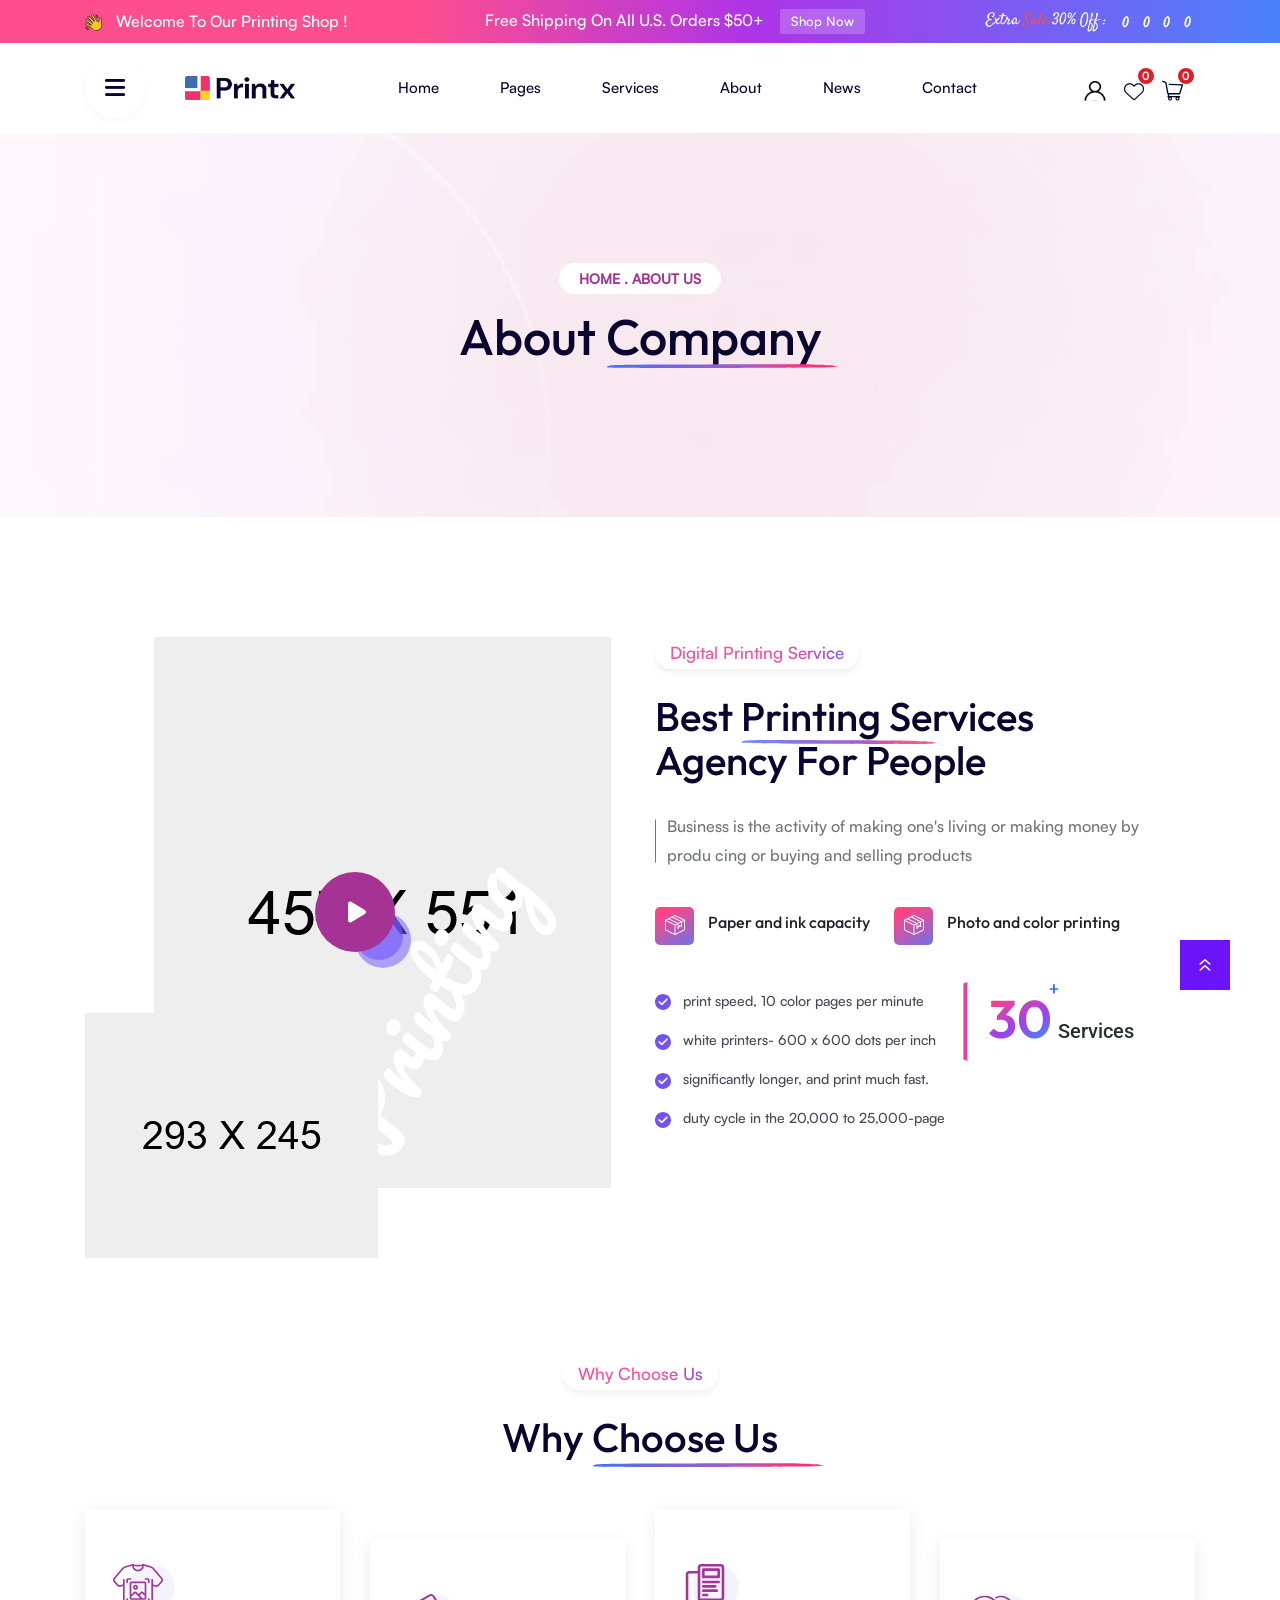
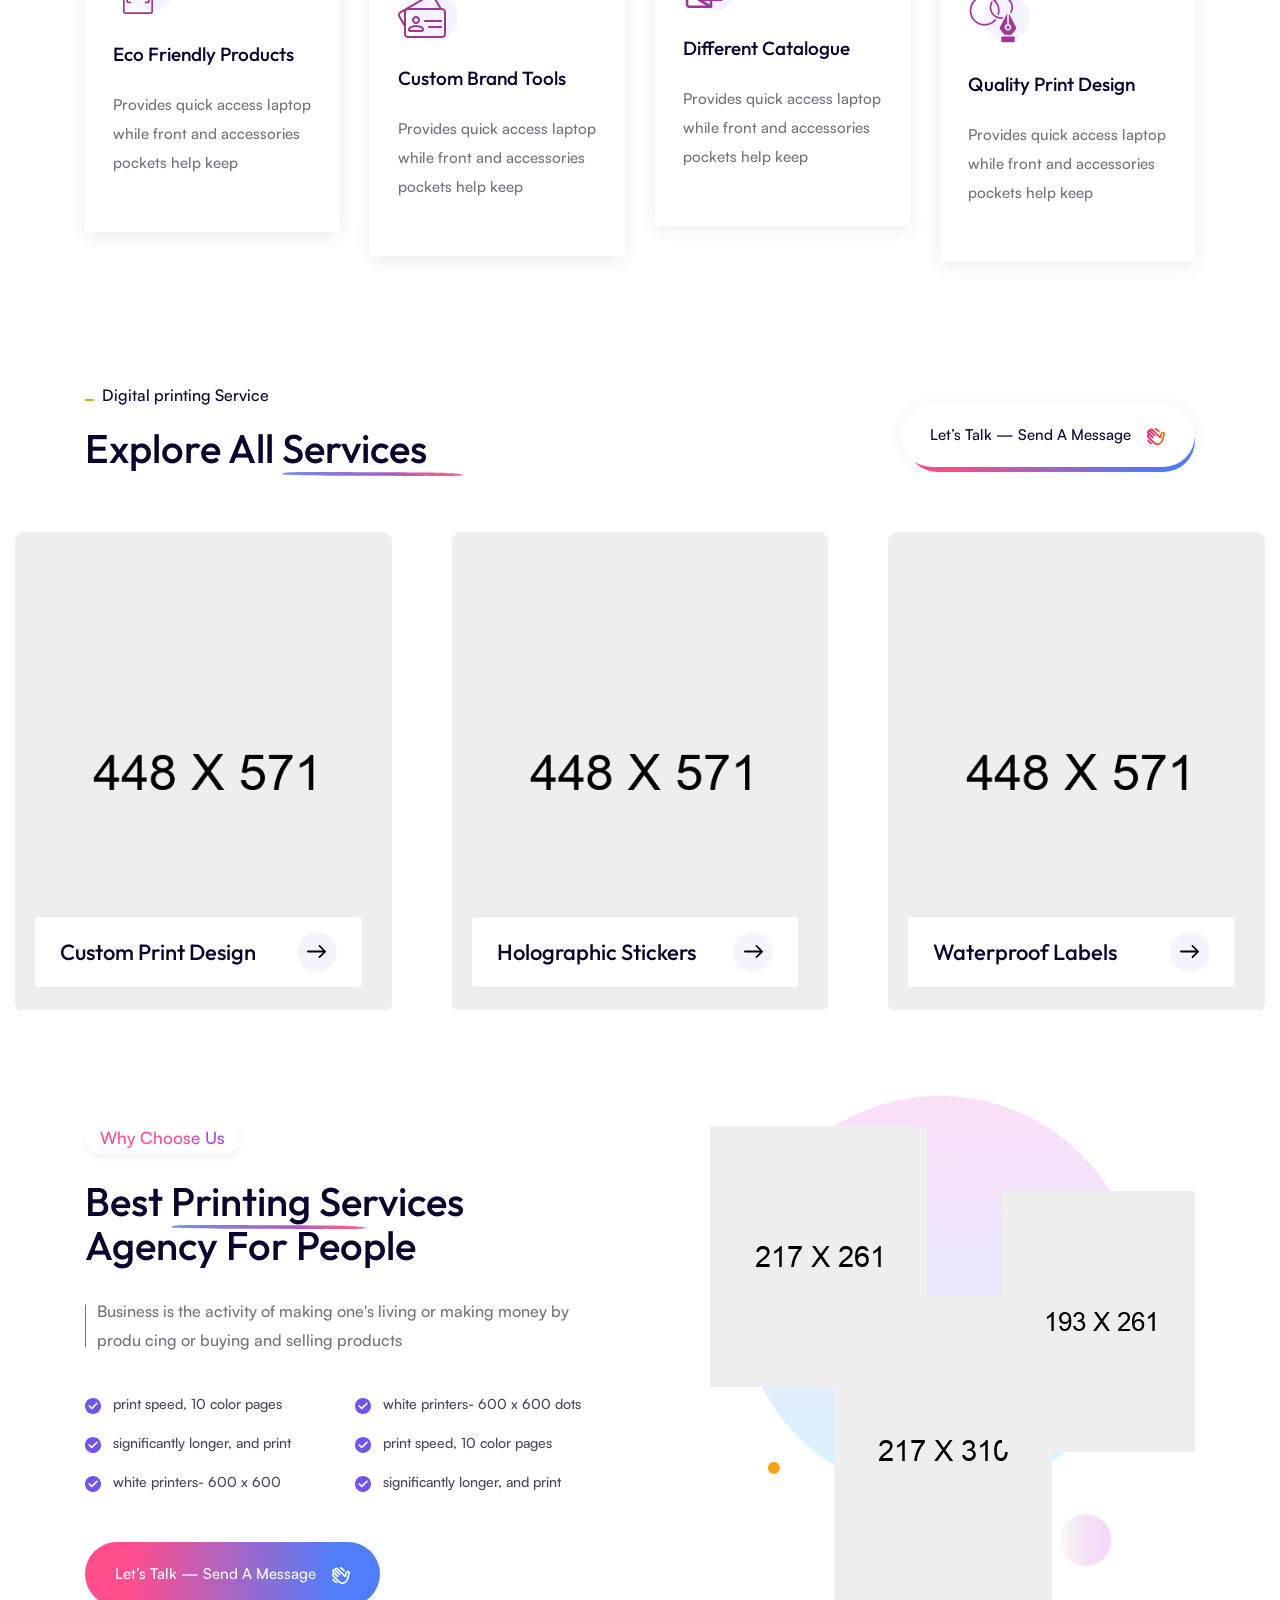
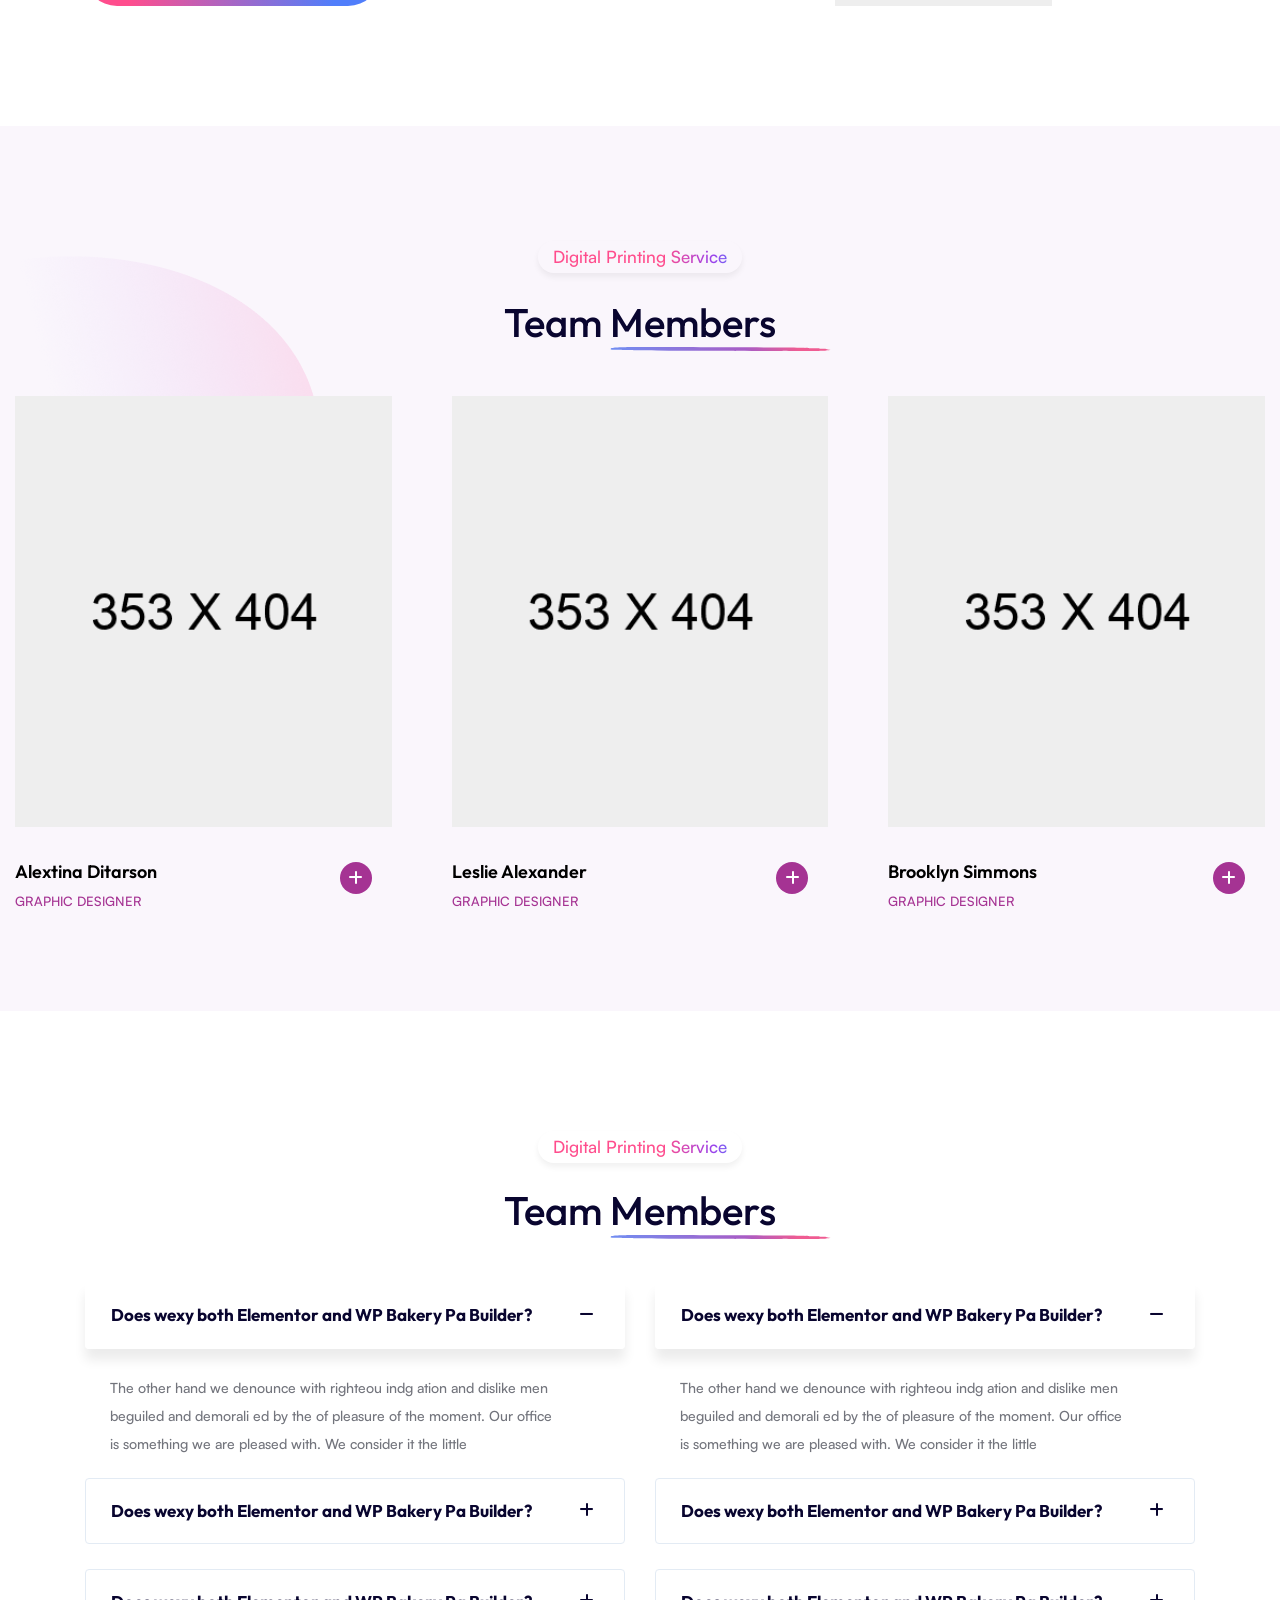
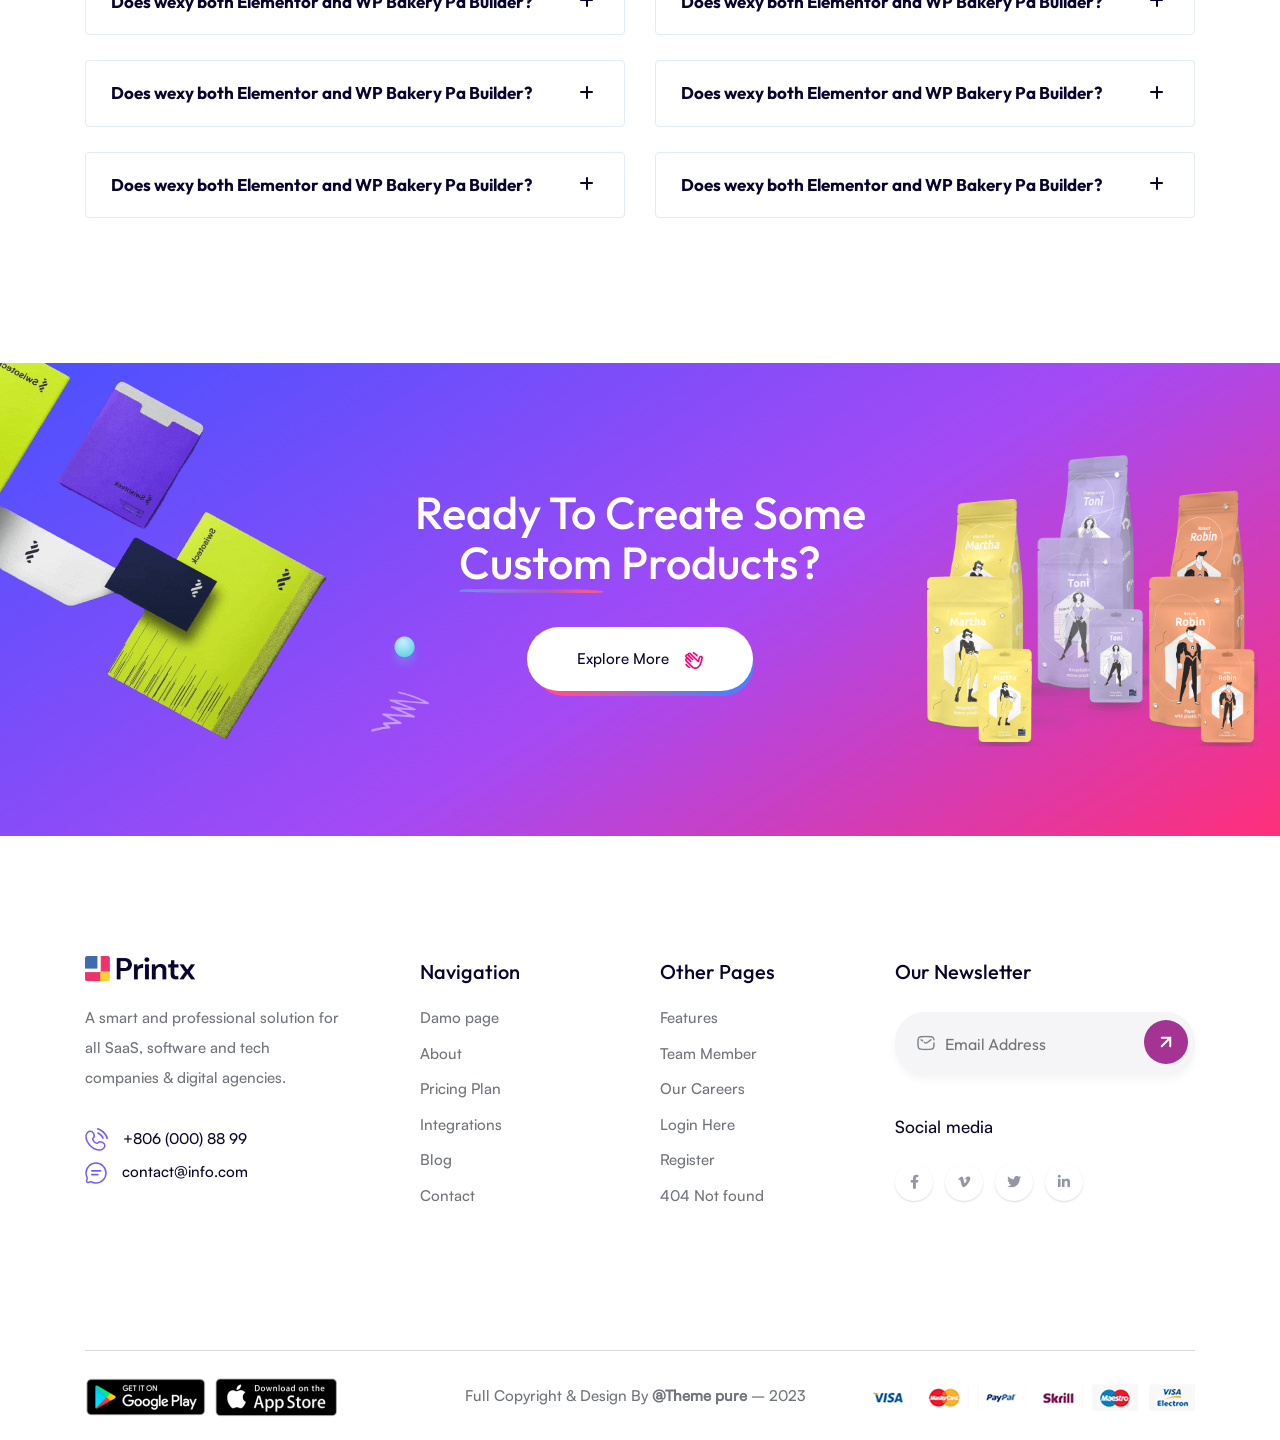
==== about-us.html @ f994b307 "Discount-Printing01" ====
<!doctype html>
<html class="no-js" lang="zxx">

<head>
    <meta charset="utf-8">
    <meta http-equiv="x-ua-compatible" content="ie=edge">
    <title>Printx - Printing Services HTML Template</title>
    <meta name="description" content="">
    <meta name="viewport" content="width=device-width, initial-scale=1">


    <!-- Place favicon.ico in the root directory -->
    <link rel="shortcut icon" type="image/x-icon" href="assets/img/logo/favicon.png">

    <!-- CSS here -->
    <link rel="stylesheet" href="assets/css/bootstrap.min.css">
    <link rel="stylesheet" href="assets/css/animate.css">
    <link rel="stylesheet" href="assets/css/custom-animation.css">
    <link rel="stylesheet" href="assets/css/slick.css">
    <link rel="stylesheet" href="assets/css/flaticon.css">
    <link rel="stylesheet" href="assets/css/nice-select.css">
    <link rel="stylesheet" href="assets/css/flaticon.css">
    <link rel="stylesheet" href="assets/css/satoshi.css">
    <link rel="stylesheet" href="assets/css/swiper-bundle.css">
    <link rel="stylesheet" href="assets/css/meanmenu.css">
    <link rel="stylesheet" href="assets/css/font-awesome-pro.css">
    <link rel="stylesheet" href="assets/css/magnific-popup.css">
    <link rel="stylesheet" href="assets/css/spacing.css">
    <link rel="stylesheet" href="assets/css/style.css">
</head>

<body>

    <!-- preloader -->
    <div id="preloader">
        <div class="preloader">
            <span></span>
            <span></span>
        </div>
    </div>
    <!-- preloader end  -->

    <!-- back-to-top-start  -->
    <button class="scroll-top scroll-to-target" data-target="html">
        <i class="far fa-angle-double-up"></i>
    </button>
    <!-- back-to-top-end  -->

    <!-- tp-offcanvus-area-start -->
    <div class="tpoffcanvas-area">
        <div class="tpoffcanvas">
            <div class="tpoffcanvas__close-btn">
                <button class="close-btn"><i class="fal fa-times"></i></button>
            </div>
            <div class="tpoffcanvas__logo">
                <a href="index.html">
                    <img src="assets/img/logo/white-logo.png" alt="">
                </a>
            </div>
            <div class="tpoffcanvas__title">
                <p>Lorem ipsum dolor sit amet consectetur adipisicing elit. Minima incidunt eaque a cumque, porro maxime
                    autem sed.</p>
            </div>
            <div class="tp-main-menu-mobile d-xl-none"></div>
            <div class="tpoffcanvas__contact-info">
                <div class="tpoffcanvas__contact-title">
                    <h5>Contact us</h5>
                </div>
                <ul>
                    <li>
                        <i class="fa-light fa-location-dot"></i>
                        <a href="https://www.google.com/maps/@23.8223586,90.3661283,15z" target="_blank">Melbone st,
                            Australia, Ny 12099</a>
                    </li>
                    <li>
                        <i class="fas fa-envelope"></i>
                        <a href="mailto:solaredge@gmail.com">themepure@gmail.com</a>
                    </li>
                    <li>
                        <i class="fal fa-phone-alt"></i>
                        <a href="tel:+48555223224">+48 555 223 224</a>
                    </li>
                </ul>
            </div>
            <div class="tpoffcanvas__input">
                <div class="tpoffcanvas__input-title">
                    <h4>Get UPdate</h4>
                </div>
                <form action="#">
                    <div class="p-relative">
                        <input type="text" placeholder="Enter mail">
                        <button>
                            <i class="fas fa-paper-plane"></i>
                        </button>
                    </div>
                </form>
            </div>
            <div class="tpoffcanvas__social">
                <div class="social-icon">
                    <a href="#"><i class="fab fa-twitter"></i></a>
                    <a href="#"><i class="fab fa-instagram"></i></a>
                    <a href="#"><i class="fab fa-facebook-f"></i></a>
                    <a href="#"><i class="fab fa-pinterest-p"></i></a>
                </div>
            </div>
        </div>
    </div>
    <div class="body-overlay"></div>
    <!-- tp-offcanvus-area-end -->

    <header>

        <!-- tp-header-top-area-start -->
        <div class="tp-header-top__area theme-bg tp-header-top__space">
            <div class="container container-large">
                <div class="row align-items-center">
                    <div class="col-xxl-4 col-xl-4 col-lg-6 col-md-6 col-sm-6">
                        <div class="tp-header-top__left-box text-center text-md-start">
                            <svg width="17" height="18" viewBox="0 0 17 18" fill="none"
                                xmlns="http://www.w3.org/2000/svg">
                                <path
                                    d="M1.5247 9.13256L5.7097 11.2701C5.83345 11.3319 6.10345 11.4838 6.25532 11.2363C6.39595 11.0057 6.1597 10.8201 6.0472 10.7357L1.17595 7.00631C0.821572 6.72506 0.742822 6.17944 1.01282 5.80819C1.28282 5.42006 1.84532 5.30756 2.22782 5.57194L7.17782 9.12131C7.26782 9.18881 7.51532 9.36881 7.69532 9.16068C7.87532 8.96381 7.67845 8.73881 7.5997 8.65443L3.00407 3.80569C2.6722 3.44006 2.6947 2.83256 3.13907 2.42194C3.49345 2.09569 4.11782 2.08444 4.45532 2.43319L8.9722 7.13568C9.0397 7.20318 9.24782 7.41693 9.46157 7.25943C9.68095 7.09068 9.52344 6.84318 9.48407 6.74756L6.6772 2.09006C6.48595 1.79194 6.48032 1.17881 6.99782 0.869437C7.5322 0.554437 8.04407 0.869437 8.24095 1.20131L11.3628 6.21881C11.8072 6.96131 12.5047 7.58568 13.1234 7.87818C13.6016 8.10318 13.9728 7.81631 14.0347 7.31568C14.1303 6.53944 14.2822 5.57756 14.5522 4.76756C14.8334 3.91819 15.8234 3.49631 16.6672 3.92381L16.3803 5.05444C16.0934 6.20193 16.0597 7.40568 16.2566 8.57568C16.4253 9.55443 16.5941 10.8144 16.5716 11.9338C16.5434 13.6213 15.4072 14.3582 14.3891 15.2751C9.99595 19.2632 6.80095 13.8407 5.24282 13.0701L0.714697 10.5557C0.332197 10.3363 0.247822 9.82443 0.472822 9.45318C0.692197 9.09318 1.1422 8.93568 1.5247 9.13256Z"
                                    fill="#FFC41C" />
                                <path
                                    d="M15.3509 3.9013C15.4859 3.92943 15.6153 3.9688 15.7447 4.03068L15.4578 5.1613C15.1709 6.3088 15.1372 7.51255 15.3341 8.68255C15.5028 9.6613 15.6716 10.9213 15.6491 12.0407C15.6209 13.7282 14.4847 14.4651 13.4666 15.3819C12.6341 16.1357 11.8466 16.5519 11.1041 16.7263C12.1053 16.7432 13.2022 16.3551 14.3834 15.2807C15.4016 14.3638 16.5322 13.6269 16.5659 11.9394C16.5884 10.8144 16.4197 9.55443 16.2509 8.5813C16.0484 7.4113 16.0878 6.20755 16.3747 5.06005L16.6616 3.92943C16.2284 3.71005 15.7503 3.7213 15.3509 3.9013Z"
                                    fill="#F2C34E" />
                                <path
                                    d="M15.3397 8.12567C15.5085 9.10442 15.6772 10.3644 15.6547 11.4838C15.6266 13.1713 14.4903 13.9082 13.4722 14.825C11.7172 16.4169 10.1535 16.5069 8.80908 15.995C10.3391 16.9232 12.2178 17.255 14.3891 15.2807C15.4072 14.3638 16.5378 13.6269 16.5716 11.9394C16.5941 10.8144 16.4253 9.55442 16.2566 8.5813C16.0597 7.4113 15.1372 6.95567 15.3397 8.12567Z"
                                    fill="#F2C34E" />
                                <path
                                    d="M3.53285 2.53444L8.5391 7.69256C8.6066 7.76006 8.81472 7.97381 9.02847 7.81631C9.24785 7.64756 9.09035 7.40006 9.05097 7.30444L8.8316 6.93881L4.45535 2.43881C4.14597 2.11819 3.60597 2.10131 3.24597 2.34319C3.35285 2.38819 3.44847 2.45006 3.53285 2.53444Z"
                                    fill="#F2C34E" />
                                <path
                                    d="M1.26033 5.70693L6.75033 9.63881C6.85158 9.71193 7.1272 9.90881 7.32408 9.67818C7.49845 9.49256 7.35783 9.27881 7.2622 9.16631L2.27845 5.59443C1.94658 5.36381 1.47408 5.39756 1.14783 5.64506C1.1872 5.66756 1.22658 5.68443 1.26033 5.70693Z"
                                    fill="#F2C34E" />
                                <path
                                    d="M7.31845 1.30256L10.4403 6.32006C10.8847 7.06256 11.5822 7.68694 12.201 7.97944C12.5328 8.13694 12.8141 8.03569 12.9772 7.79381C12.3978 7.47881 11.7791 6.90506 11.3628 6.21881L8.24095 1.20131C8.04408 0.869437 7.5322 0.554437 6.99783 0.869437C6.96408 0.886312 6.94158 0.908812 6.91345 0.931312C7.08783 1.02694 7.23408 1.16194 7.31845 1.30256Z"
                                    fill="#F2C34E" />
                                <path
                                    d="M5.3947 11.7932C5.53533 11.8663 5.85595 12.0407 6.03032 11.7538C6.09783 11.6413 6.08095 11.5457 6.04157 11.4613L1.57532 9.17758C1.22095 8.99758 0.8272 9.07633 0.551575 9.3182L5.3947 11.7932Z"
                                    fill="#F2C34E" />
                                <path
                                    d="M11.1828 17.0132C9.15784 17.0132 7.50972 15.4494 6.36222 14.3638C5.86722 13.8913 5.43409 13.4863 5.11909 13.3288L0.579721 10.8088C0.343471 10.6738 0.174721 10.4544 0.107221 10.1844C0.0284707 9.89193 0.0790957 9.57694 0.230971 9.31256C0.529096 8.80631 1.1366 8.62068 1.64847 8.87943L5.83347 11.0169C5.87847 11.0394 5.98534 11.0901 6.01909 11.0901C6.00222 11.0732 5.95722 11.0282 5.87284 10.9607L1.0016 7.23131C0.523471 6.84881 0.427846 6.14006 0.776596 5.64506C0.950971 5.39756 1.2266 5.21756 1.5416 5.16693C1.84535 5.11068 2.14347 5.17818 2.37972 5.34693L7.33534 8.89631C7.43659 8.97506 7.47597 8.98068 7.48722 8.98068C7.48159 8.97506 7.47034 8.93006 7.39722 8.85131L2.79597 4.00256C2.34597 3.49631 2.40785 2.71443 2.94222 2.21943C3.42035 1.78631 4.2191 1.79756 4.65222 2.24193L9.16909 6.94443C9.24784 7.02318 9.28159 7.03443 9.29847 7.04006C9.29284 7.01193 9.25347 6.93318 9.24222 6.90506L6.42972 2.24193C6.27784 2.01131 6.22722 1.67381 6.30034 1.37006C6.37347 1.06068 6.56472 0.807559 6.84597 0.638809C7.48159 0.261934 8.17347 0.560059 8.47722 1.06631L11.5935 6.08381C11.9872 6.74193 12.6341 7.34943 13.236 7.64193C13.3203 7.68131 13.4497 7.71506 13.551 7.65881C13.6522 7.60256 13.7253 7.47318 13.7478 7.29318C13.8378 6.59568 13.9841 5.56068 14.2766 4.69443C14.4341 4.21068 14.7997 3.82256 15.2778 3.62568C15.7616 3.42881 16.3128 3.45131 16.791 3.68756C16.9091 3.74943 16.971 3.87881 16.9372 4.00818L16.6503 5.13881C16.3747 6.24131 16.3353 7.38881 16.5322 8.54193C16.7628 9.86381 16.8697 11.0113 16.8528 11.9563C16.8247 13.5482 15.8853 14.3638 14.9741 15.1569C14.8447 15.2694 14.7097 15.3876 14.5803 15.5057C13.3653 16.5969 12.2235 17.0132 11.1828 17.0132ZM1.17035 9.32943C0.990346 9.32943 0.821596 9.42506 0.720346 9.59944V9.60506C0.641596 9.73444 0.619096 9.89756 0.652846 10.0438C0.675346 10.1282 0.731596 10.2463 0.855346 10.3194L5.37784 12.8338C5.76034 13.0194 6.21597 13.4526 6.74472 13.9588C8.53909 15.6576 10.9916 17.9863 14.1978 15.0782C14.3328 14.9544 14.4678 14.8419 14.6028 14.7238C15.4916 13.9476 16.2622 13.2838 16.2903 11.9394C16.3072 11.0338 16.2003 9.92006 15.981 8.63193C15.7672 7.40006 15.8122 6.17381 16.1047 4.99256L16.3297 4.09818C16.0541 4.01381 15.7616 4.02506 15.4916 4.13756C15.1653 4.27256 14.9178 4.53693 14.811 4.86318C14.5353 5.69006 14.3891 6.68006 14.3047 7.35506C14.2597 7.70943 14.0853 7.99631 13.8266 8.14256C13.5847 8.27756 13.2866 8.27756 12.9997 8.14256C12.291 7.80506 11.571 7.12443 11.121 6.37068L7.99909 1.35318C7.90909 1.20693 7.56597 0.858184 7.13847 1.11693C6.98659 1.20693 6.89097 1.33631 6.85159 1.49381C6.80659 1.67381 6.85159 1.84818 6.90784 1.93818L9.72034 6.60131C9.96784 7.09068 9.80472 7.34381 9.63034 7.47881C9.47847 7.59131 9.16909 7.72631 8.77534 7.33818L4.25285 2.63006C4.02785 2.40506 3.57785 2.40506 3.33035 2.63006C2.98722 2.95068 2.99847 3.38381 3.21222 3.62006L7.80222 8.45756C8.14534 8.81756 8.07784 9.15506 7.89784 9.35193C7.81909 9.44193 7.50972 9.72881 7.00347 9.34631L2.05347 5.80256C1.94097 5.72381 1.79472 5.69006 1.63722 5.71818C1.4741 5.74631 1.32785 5.83631 1.23785 5.96568C1.05785 6.21881 1.10847 6.59568 1.34472 6.78693L6.21034 10.5107C6.66034 10.8651 6.60972 11.1801 6.48597 11.3769C6.35659 11.5907 6.09222 11.7876 5.58034 11.5176L1.38972 9.37443C1.32222 9.34631 1.2491 9.32943 1.17035 9.32943Z"
                                    fill="#04212F" />
                                <path
                                    d="M3.93785 15.9726C2.29535 15.9726 0.77097 15.0388 0.0284694 13.5594C-0.0390306 13.4244 0.0172194 13.2557 0.157844 13.1826C0.298469 13.1151 0.46722 13.1713 0.53472 13.3063C1.19847 14.6226 2.5766 15.4494 4.05035 15.4044C4.20785 15.4101 4.33722 15.5226 4.33722 15.6801C4.34285 15.8376 4.2191 15.9669 4.0616 15.9669C4.02222 15.9726 3.98285 15.9726 3.93785 15.9726Z"
                                    fill="#04212F" />
                                <path
                                    d="M3.9097 14.5776C3.89845 14.5776 3.89282 14.5776 3.88157 14.5776C2.80157 14.4707 1.8397 13.8407 1.31657 12.8901C1.24345 12.7551 1.28845 12.5807 1.42907 12.5076C1.56407 12.4345 1.73845 12.4795 1.81157 12.6201C2.2447 13.4076 3.04345 13.9307 3.93782 14.0207C4.0897 14.0376 4.20782 14.1726 4.19095 14.3301C4.17407 14.4707 4.05032 14.5776 3.9097 14.5776Z"
                                    fill="#04212F" />
                                <path
                                    d="M13.3653 4.34007C13.2247 4.34007 13.1009 4.23319 13.0841 4.08694C12.9266 2.62445 11.9197 1.37007 10.5247 0.891946C10.3784 0.841321 10.2997 0.683821 10.3503 0.537571C10.4009 0.391321 10.5584 0.312571 10.7047 0.363196C12.3022 0.908821 13.4553 2.34882 13.6409 4.03069C13.6578 4.18257 13.5453 4.32319 13.3934 4.34007C13.3878 4.34007 13.3766 4.34007 13.3653 4.34007Z"
                                    fill="#04212F" />
                                <path
                                    d="M11.9985 4.62131C11.8635 4.62131 11.7397 4.52006 11.7228 4.37944C11.5878 3.49069 11.0253 2.72006 10.2153 2.32631C10.0747 2.25881 10.0185 2.09006 10.086 1.94944C10.1535 1.80881 10.3222 1.75256 10.4628 1.82006C11.436 2.29819 12.1166 3.22069 12.2797 4.29506C12.3022 4.44694 12.1953 4.59319 12.0435 4.61569C12.0266 4.61569 12.0153 4.62131 11.9985 4.62131Z"
                                    fill="#04212F" />
                            </svg>
                            <span>Welcome to our printing shop !</span>
                        </div>
                    </div>
                    <div class="col-xxl-4 col-xl-5 d-none d-xl-block">
                        <div class="tp-header-top__shop-box text-xl-start text-end">
                            <span>Free shipping on all U.S. orders $50+</span>
                            <a href="#">Shop Now</a>
                        </div>
                    </div>
                    <div class="col-xxl-4 col-xl-3 col-lg-6 col-md-6  col-sm-6 d-none d-sm-block">
                        <div class="tp-header-top__right-box d-flex align-items-center justify-content-end">
                            <span class="mr-10">Extra <i>sale</i> 30% off :</span>
                            <div class="tp-header-top__countdown" data-countdown data-date="Sep 30 2024 20:20:22">
                                <ul>
                                    <li><span data-days>0</span></li>
                                    <li><span data-hours>0</span></li>
                                    <li><span data-minutes>0</span></li>
                                    <li><span data-seconds>0</span></li>
                                </ul>
                            </div>
                        </div>
                    </div>
                </div>
            </div>
        </div>
        <!-- tp-header-top-area-end -->

        <!-- tp-header-area-start -->
        <div id="header-sticky" class="tp-header__area">
            <div class="container container-large">
                <div class="row align-items-center">
                    <div class="col-xl-3 col-lg-6 col-md-6 col-sm-6 col-6">
                        <div class="tp-header__left-box d-flex align-items-center">
                            <div class="tp-header__bar d-none d-xl-block">
                                <button class="tp-menu-bar">
                                    <i class="fa-solid fa-bars"></i>
                                </button>
                            </div>
                            <div class="tp-header__logo">
                                <a href="index.html">
                                    <img src="assets/img/logo/logo.png" alt="">
                                </a>
                            </div>
                        </div>
                    </div>
                    <div class="col-xl-7 d-none d-xl-block">
                        <div class="tp-header__main-menu">
                            <nav class="tp-main-menu-content">
                                <ul>
                                    <li class="has-dropdown">
                                        <a href="index.html">Home</a>
                                        <div class="tp-submenu submenu has-homemenu">
                                            <div class="row gx-6 row-cols-1 row-cols-md-2 row-cols-xl-5">
                                               <div class="col homemenu">
                                                  <div class="homemenu-thumb mb-15">
                                                     <img src="assets/img/menu/home-1.jpg" alt="">
                                                     <div class="homemenu-btn">
                                                        <a class="tp-menu-btn" href="index.html">View Demo</a>
                                                     </div>
                                                  </div>
                                                  <div class="homemenu-content text-center">
                                                     <h4 class="homemenu-title">
                                                        <a href="index.html">Home 01</a>
                                                     </h4>
                                                  </div>
                                               </div>
                                               <div class="col homemenu">
                                                  <div class="homemenu-thumb mb-15">
                                                     <img src="assets/img/menu/home-2.jpg" alt="">
                                                     <div class="homemenu-btn">
                                                        <a class="tp-menu-btn" href="index-2.html">View Demo</a>
                                                     </div>
                                                  </div>
                                                  <div class="homemenu-content text-center">
                                                     <h4 class="homemenu-title">
                                                        <a href="index-2.html">Home 02</a>
                                                     </h4>
                                                  </div>
                                               </div>
                                               <div class="col homemenu">
                                                  <div class="homemenu-thumb mb-15">
                                                     <img src="assets/img/menu/home-3.jpg" alt="">
                                                     <div class="homemenu-btn">
                                                        <a class="tp-menu-btn" href="index-3.html">View Demo</a>
                                                     </div>
                                                  </div>
                                                  <div class="homemenu-content text-center">
                                                     <h4 class="homemenu-title">
                                                        <a href="index-3.html">Home 03</a>
                                                     </h4>
                                                  </div>
                                               </div>
                                               <div class="col homemenu">
                                                  <div class="homemenu-thumb mb-15">
                                                     <img src="assets/img/menu/home-4.jpg" alt="">
                                                     <div class="homemenu-btn">
                                                        <a class="tp-menu-btn" href="index-4.html">View Demo</a>
                                                     </div>
                                                  </div>
                                                  <div class="homemenu-content text-center">
                                                     <h4 class="homemenu-title">
                                                        <a href="index-4.html">Home 04</a>
                                                     </h4>
                                                  </div>
                                               </div>
                                               <div class="col homemenu">
                                                  <div class="homemenu-thumb mb-15">
                                                     <img src="assets/img/menu/home-5.jpg" alt="">
                                                     <div class="homemenu-btn">
                                                        <a class="tp-menu-btn" href="index-5.html">View Demo</a>
                                                     </div>
                                                  </div>
                                                  <div class="homemenu-content text-center">
                                                     <h4 class="homemenu-title">
                                                        <a href="index-4.html">Home 05</a>
                                                     </h4>
                                                  </div>
                                               </div>
                                            </div>
                                        </div>
                                    </li>
                                    <li class="has-dropdown">
                                        <a href="#">pages</a>
                                        <ul class="submenu tp-submenu">
                                            <li><a href="team.html">Team</a></li>
                                            <li><a href="project.html">project</a></li>
                                            <li><a href="project-details.html">project details</a></li>
                                            <li><a href="shop.html">shop</a></li>
                                            <li><a href="shop-details.html">shop details</a></li>
                                            <li><a href="cart.html">cart</a></li>
                                            <li><a href="checkout.html">checkout</a></li>
                                            <li><a href="faq.html">faq</a></li>
                                            <li><a href="login.html">login</a></li>
                                            <li><a href="register.html">register</a></li>
                                            <li><a href="404.html">404</a></li>
                                        </ul>
                                    </li>
                                    <li class="has-dropdown">
                                        <a href="service.html">services</a>
                                        <ul class="submenu tp-submenu">
                                            <li><a href="service.html">service</a></li>
                                            <li><a href="service-details.html">service details</a></li>
                                        </ul>
                                    </li>
                                    <li>
                                        <a href="about-us.html">about</a>
                                    </li>
                                    <li class="has-dropdown">
                                        <a href="blog.html">news</a>
                                        <ul class="submenu tp-submenu">
                                            <li><a href="blog.html">blog</a></li>
                                            <li><a href="blog-details.html">blog details</a></li>
                                        </ul>
                                    </li>
                                    <li>
                                        <a href="contact.html">contact</a>
                                    </li>
                                </ul>
                            </nav>
                        </div>
                    </div>
                    <div class="col-xl-2 col-lg-6 col-md-6 col-sm-6 col-6">
                        <div class="tp-header__right-box d-flex align-items-center justify-content-end">
                            <ul class="d-none d-sm-block">
                                <li>
                                    <div class="tp-header__icon-box">
                                        <a href="login.html">
                                            <span>
                                                <svg width="22" height="20" viewBox="0 0 22 20" fill="none"
                                                    xmlns="http://www.w3.org/2000/svg"
                                                    xmlns:xlink="http://www.w3.org/1999/xlink">
                                                    <rect width="22" height="19.8" fill="url(#pattern0)" />
                                                    <defs>
                                                        <pattern id="pattern0"
                                                            patternContentUnits="objectBoundingBox" width="1"
                                                            height="1">
                                                            <use xlink:href="#image0_37_399"
                                                                transform="matrix(0.00186012 0 0 0.00195312 0.0238095 0)" />
                                                        </pattern>
                                                        <image id="image0_37_399" width="512" height="512"
                                                            xlink:href="[data-uri]" />
                                                    </defs>
                                                </svg>
                                            </span>
                                        </a>
                                        <a href="#">
                                            <span class="heart p-relative">
                                                <i class="fa-light fa-heart"></i>
                                                <b class="tp-header__icon-text">0</b>
                                            </span>
                                        </a>
                                        <a href="cart.html">
                                            <span class="cart p-relative">
                                                <svg width="22" height="21" viewBox="0 0 22 21" fill="none"
                                                    xmlns="http://www.w3.org/2000/svg">
                                                    <path
                                                        d="M21.0291 4.48689C20.908 4.3131 20.7132 4.20567 20.5016 4.19661L7.38131 3.63019C7.00487 3.61369 6.69029 3.90477 6.6742 4.28005C6.6582 4.65519 6.94835 4.97216 7.323 4.98827L19.555 5.5164L17.1499 13.0321H6.44709L4.51346 2.48719C4.47096 2.25608 4.31253 2.06327 4.09404 1.97742L0.927085 0.731306C0.578047 0.59444 0.184184 0.76615 0.0471052 1.11531C-0.0897364 1.46465 0.0816588 1.85937 0.430508 1.99666L3.24643 3.10463L5.21419 13.8346C5.2735 14.1572 5.55419 14.3915 5.88178 14.3915H6.2082L5.46283 16.4651C5.40045 16.6388 5.42615 16.8317 5.53232 16.9826C5.63835 17.1335 5.81078 17.2233 5.99486 17.2233H6.51766C6.19371 17.5844 5.99486 18.0599 5.99486 18.5827C5.99486 19.7072 6.90836 20.6218 8.03078 20.6218C9.1532 20.6218 10.0667 19.7072 10.0667 18.5827C10.0667 18.0599 9.86784 17.5844 9.54394 17.2233H13.9827C13.6587 17.5844 13.4599 18.0599 13.4599 18.5827C13.4599 19.7072 14.3731 20.6218 15.4958 20.6218C16.6185 20.6218 17.5317 19.7072 17.5317 18.5827C17.5317 18.0599 17.3329 17.5844 17.009 17.2233H17.6448C17.9572 17.2233 18.2104 16.9697 18.2104 16.657C18.2104 16.3441 17.9572 16.0905 17.6448 16.0905H6.79954L7.41023 14.3913H17.6448C17.9399 14.3913 18.201 14.2003 18.2909 13.9191L21.1186 5.08295C21.1835 4.88128 21.1502 4.66078 21.0291 4.48689ZM8.03083 19.4892C7.53179 19.4892 7.12595 19.0828 7.12595 18.583C7.12595 18.0832 7.53179 17.6767 8.03083 17.6767C8.52986 17.6767 8.93566 18.0832 8.93566 18.583C8.93566 19.0828 8.52986 19.4892 8.03083 19.4892ZM15.4958 19.4892C14.9967 19.4892 14.5909 19.0828 14.5909 18.583C14.5909 18.0832 14.9967 17.6767 15.4958 17.6767C15.9948 17.6767 16.4006 18.0832 16.4006 18.583C16.4006 19.0828 15.9948 19.4892 15.4958 19.4892Z"
                                                        fill="#020626" />
                                                </svg>
                                                <b class="tp-header__icon-text">0</b>
                                            </span>
                                        </a>
                                    </div>
                                </li>
                                <li>
                                    <div class="tp-header__chat-box d-none d-xxl-block">
                                        <a href="contact.html">
                                            Let,s Talk
                                            <span>
                                                <svg width="23" height="23" viewBox="0 0 23 23" fill="none"
                                                    xmlns="http://www.w3.org/2000/svg">
                                                    <g clip-path="url(#clip0_37_410)">
                                                        <path
                                                            d="M21.5648 16.6095C23.7874 13.4911 23.4476 9.21882 20.4119 6.43587C19.0249 5.16435 17.2566 4.37279 15.3465 4.15172C15.3346 4.13708 15.3224 4.12257 15.3091 4.10869C13.6474 2.38257 11.26 1.39258 8.75923 1.39258C4.00025 1.39258 0 4.9384 0 9.47852C0 11.0703 0.494455 12.5963 1.43373 13.9141L0.121604 18.0338C0.039127 18.2927 0.120256 18.5757 0.327301 18.7517C0.534705 18.928 0.827281 18.9618 1.06901 18.8389L5.05928 16.8099C5.87875 17.1628 6.74772 17.3943 7.64759 17.4996C9.38346 19.3251 11.7837 20.2598 14.2393 20.2598C15.5158 20.2598 16.7877 19.9996 17.9391 19.5052L21.9296 21.5342C22.0262 21.5834 22.1308 21.6074 22.2348 21.6074C22.6895 21.6074 23.0155 21.1643 22.877 20.7291L21.5648 16.6095ZM5.33124 15.4541C5.14252 15.3644 4.92299 15.3674 4.73679 15.4621L1.89472 16.9072L2.8228 13.9933C2.89036 13.7812 2.84881 13.5494 2.71171 13.374C1.81929 12.2316 1.34757 10.8846 1.34757 9.47852C1.34757 5.76303 4.67241 2.74023 8.75923 2.74023C10.405 2.74023 11.9893 3.23882 13.2745 4.13668C8.94637 4.57188 5.48011 7.95243 5.48011 12.1738C5.48011 13.4868 5.81666 14.7508 6.45119 15.8833C6.06701 15.7689 5.69286 15.6258 5.33124 15.4541ZM18.2618 18.1574C18.0783 18.0641 17.8586 18.0585 17.6673 18.1494C16.6168 18.6484 15.4315 18.9121 14.2393 18.9121C10.1525 18.9121 6.82768 15.8893 6.82768 12.1738C6.82768 8.45834 10.1525 5.43555 14.2393 5.43555C18.3262 5.43555 21.651 8.45834 21.651 12.1738C21.651 13.5799 21.1793 14.9269 20.2868 16.0692C20.1498 16.2446 20.1082 16.4764 20.1757 16.6886L21.1038 19.6025L18.2618 18.1574Z"
                                                            fill="white" />
                                                        <path
                                                            d="M11.4993 12.8477C11.8714 12.8477 12.1731 12.546 12.1731 12.1738C12.1731 11.8017 11.8714 11.5 11.4993 11.5C11.1271 11.5 10.8254 11.8017 10.8254 12.1738C10.8254 12.546 11.1271 12.8477 11.4993 12.8477Z"
                                                            fill="white" />
                                                        <path
                                                            d="M14.1943 12.8477C14.5665 12.8477 14.8682 12.546 14.8682 12.1738C14.8682 11.8017 14.5665 11.5 14.1943 11.5C13.8222 11.5 13.5205 11.8017 13.5205 12.1738C13.5205 12.546 13.8222 12.8477 14.1943 12.8477Z"
                                                            fill="white" />
                                                        <path
                                                            d="M16.8896 12.8477C17.2618 12.8477 17.5635 12.546 17.5635 12.1738C17.5635 11.8017 17.2618 11.5 16.8896 11.5C16.5175 11.5 16.2158 11.8017 16.2158 12.1738C16.2158 12.546 16.5175 12.8477 16.8896 12.8477Z"
                                                            fill="white" />
                                                    </g>
                                                    <defs>
                                                        <clipPath id="clip0_37_410">
                                                            <rect width="23" height="23" fill="white" />
                                                        </clipPath>
                                                    </defs>
                                                </svg>
                                            </span>
                                        </a>
                                    </div>
                                </li>
                            </ul>
                            <div class="tp-header-2__bar d-xl-none">
                                <button class="tp-menu-bar">
                                    <i class="fa-solid fa-bars"></i>
                                </button>
                            </div>
                        </div>
                    </div>
                </div>
            </div>
        </div>
        <!-- tp-header-area-end -->

    </header>


    <main>

    <!-- breadcrumb-area-start -->
    <div class="tp-breadcrumb__area fix tp-breadcrumb-height" data-background="assets/img/breadcrumb/breadcrumb.png">
        <div class="container">
            <div class="row">
                <div class="col-12">
                    <div class="tp-breadcrumb__content text-center z-index-5">
                        <div class="tp-breadcrumb__list">
                        <span><a href="index.html">Home </a></span> 
                        <span class="dvdr">.</span>
                        <span>About us</span>
                        </div>
                        <h3 class="tp-breadcrumb__title">About <span class="p-relative z-index-5">
                            Company
                            <span class="tp-title-shape">
                                <svg width="233" height="5" viewBox="0 0 233 5" fill="none" xmlns="http://www.w3.org/2000/svg">
                                    <path d="M229.237 2.64045C229.948 2.63606 231.134 2.60076 231.845 2.6523C230.66 2.65963 229.474 2.69493 228.526 2.70079C228.052 2.75967 229.238 2.78031 229.712 2.80535C230.661 2.79949 231.609 2.79363 232.321 2.84517C231.61 2.87754 230.661 2.8834 229.713 2.88927C228.764 2.89513 227.579 2.87449 226.868 2.93483C227.579 2.9584 227.579 2.9584 227.579 3.01434C225.92 3.05258 225.921 3.2204 223.312 3.18058C222.364 3.18645 221.415 3.19231 220.467 3.19817C219.282 3.31739 217.86 3.43807 214.777 3.40118C213.829 3.43501 212.88 3.44088 211.932 3.41877C209.324 3.49083 206.715 3.47899 204.107 3.52308C203.87 3.55252 203.633 3.55398 203.396 3.52748C202.448 3.53334 201.499 3.5392 200.551 3.54507L200.314 3.54653L200.076 3.548C199.128 3.55386 198.417 3.58623 197.468 3.56412C194.149 3.58464 190.592 3.60663 187.272 3.65512C185.138 3.66831 183.478 3.6506 182.292 3.57401L182.055 3.57548L181.818 3.57694C181.107 3.63728 181.345 3.71973 178.974 3.73439C176.602 3.72108 174.231 3.73573 171.623 3.75186C169.963 3.73415 168.303 3.80035 166.644 3.78264C160.715 3.79131 154.788 3.82795 148.86 3.83662C143.643 3.86887 138.426 3.87314 133.21 3.87742C131.313 3.94509 129.416 3.90087 127.756 3.91113C118.271 3.94179 108.55 4.00188 99.0646 3.9766C94.7964 3.97501 90.5285 4.02936 86.2601 3.9998C82.4663 4.02326 78.9094 4.01727 75.1154 4.01275C66.3418 4.01104 57.5683 4.00933 49.0315 3.95021C45.4748 3.97219 42.155 3.96474 39.072 3.89988C34.0926 3.93066 29.3498 3.87606 24.8441 3.82C24.1328 3.82439 23.6584 3.79935 23.1842 3.80229C21.2874 3.84198 19.8644 3.79483 18.2042 3.74915C17.0187 3.75648 16.07 3.73437 15.3585 3.7108C14.647 3.68722 13.9357 3.69162 13.2241 3.66805C12.5125 3.6165 11.3269 3.62383 10.1413 3.63116C8.24405 3.58694 5.87274 3.57363 5.39765 3.4367C1.84077 3.43071 0.891628 3.32469 1.12788 3.18337C-0.295844 3.02433 -0.0597648 2.85504 1.12477 2.67988C1.12425 2.59597 1.12373 2.51205 1.12321 2.42814L1.12304 2.40017C0.647594 2.2073 3.2548 2.02334 2.54243 1.85991C2.30444 1.72152 3.72644 1.60084 4.6742 1.48309C4.67403 1.45512 4.67368 1.39918 5.62198 1.36534C5.85891 1.33591 6.5701 1.30354 7.51838 1.2697C8.70326 1.15049 10.1254 1.05778 12.4964 1.01515C12.9702 0.956276 13.9189 0.978385 14.6302 0.973987C15.3414 0.941619 16.0526 0.90925 16.7637 0.876881C17.4749 0.844513 18.1862 0.840116 18.8976 0.835718C21.7426 0.762187 24.5878 0.716626 27.6703 0.697572C28.8559 0.690243 29.8043 0.68438 30.9899 0.677052C31.4641 0.67412 32.1754 0.669723 32.6495 0.63882C39.0516 0.599246 45.6908 0.558205 52.0931 0.546602C55.4127 0.526082 58.7321 0.47759 62.0522 0.540985C64.8975 0.523396 68.2168 0.446933 71.2998 0.511793C72.0111 0.507395 72.7225 0.502998 73.1967 0.500067C75.3306 0.458904 77.2275 0.447178 79.3617 0.461958C84.5782 0.429712 89.7949 0.425438 94.7744 0.422629C96.4342 0.412369 98.331 0.372671 99.754 0.41982C100.703 0.441929 101.651 0.436066 102.599 0.402231C105.682 0.383177 108.764 0.364122 111.847 0.373039C112.321 0.370108 112.795 0.367177 113.27 0.364245C114.455 0.384888 115.878 0.348122 117.064 0.368765C118.723 0.358505 120.62 0.346779 122.28 0.336519C123.703 0.327725 125.363 0.317465 126.548 0.338107C127.497 0.332244 128.445 0.326382 129.394 0.320519C131.291 0.308793 133.425 0.26763 135.322 0.311847C138.879 0.289861 142.435 0.295847 145.755 0.275326C151.446 0.240149 157.137 0.260915 162.828 0.253709C164.725 0.241983 166.384 0.231723 168.282 0.247968C166.622 0.258229 164.725 0.269954 163.065 0.280214C164.725 0.241983 166.622 0.230257 168.282 0.247968C171.364 0.228914 174.209 0.211325 177.055 0.24968C178.241 0.242351 179.426 0.235022 180.612 0.255665C180.849 0.254199 181.086 0.252734 181.323 0.251268C183.932 0.235145 186.54 0.246993 189.149 0.286814C191.52 0.272156 193.654 0.314908 195.788 0.329688C196.974 0.322359 198.159 0.31503 199.345 0.363645C201.48 0.378425 203.377 0.39467 204.089 0.474188C205.511 0.40945 206.46 0.45953 207.645 0.480173C208.831 0.528788 208.358 0.615634 209.781 0.662782C209.069 0.667179 208.358 0.671577 207.647 0.675974C207.884 0.70248 208.121 0.728985 208.358 0.72752C210.018 0.773202 211.678 0.790914 213.338 0.808625C213.576 0.80716 213.813 0.805694 214.05 0.804228C215.71 0.793968 217.606 0.754271 219.029 0.801419L219.266 0.799954C219.266 0.799954 219.267 0.827925 219.029 0.829391C218.081 0.835254 217.133 0.841117 216.421 0.845514L216.184 0.84698C217.369 0.811679 218.318 0.805817 219.029 0.829391C219.504 0.938345 218.082 0.975111 217.608 1.03399C217.845 1.06049 216.66 1.09579 217.609 1.1179C218.32 1.1135 219.505 1.0782 219.268 1.13561C219.032 1.19302 217.609 1.17384 216.898 1.17824C216.66 1.17971 216.423 1.20914 216.186 1.21061C218.084 1.2828 219.981 1.29904 221.878 1.34326C224.723 1.32567 225.91 1.43023 227.57 1.50388C228.044 1.52892 228.756 1.49655 228.993 1.52306C227.57 1.53186 228.282 1.61137 227.334 1.64521C224.015 1.72167 224.015 1.80558 227.098 1.89842C228.047 1.92052 229.944 1.93677 230.419 2.01775C230.419 2.04572 230.419 2.0737 230.419 2.0737C230.893 2.07076 231.368 2.06783 231.368 2.0958C231.131 2.15321 230.419 2.12964 229.708 2.13404C229.234 2.13697 228.523 2.14137 228.286 2.1708C228.76 2.25179 228.523 2.28122 227.101 2.29002C227.575 2.34303 228.998 2.30626 228.761 2.39164C229.473 2.38725 229.947 2.41229 230.658 2.40789C229.947 2.46823 228.524 2.42108 228.287 2.47849C228.999 2.53003 228.999 2.55801 227.814 2.53736C226.865 2.54323 225.679 2.52258 226.865 2.59917C227.577 2.59477 228.525 2.58891 229.237 2.64045ZM6.81321 2.28107C6.57609 2.28254 6.57612 2.28254 6.57629 2.31051C6.57612 2.28254 6.81321 2.28107 6.81321 2.28107ZM66.5686 2.33128C66.8059 2.35779 66.8057 2.32982 67.0428 2.32835C66.8057 2.32982 66.5686 2.33128 66.5686 2.33128ZM96.2104 2.56764C95.9733 2.56911 95.9733 2.56911 96.2104 2.56764V2.56764ZM76.2909 2.38307C76.2908 2.3551 76.2908 2.3551 76.2909 2.38307V2.38307ZM65.1499 2.98342C64.9128 2.98489 64.9128 2.98489 64.6755 2.95838C64.6755 2.95838 64.4384 2.95985 64.4385 2.98782C64.6757 2.98635 64.9128 2.98489 65.1499 2.98342ZM38.828 2.78249C39.0649 2.75305 38.8278 2.75452 38.828 2.78249V2.78249ZM77.2442 3.16041C77.4814 3.15895 77.4814 3.15895 77.2442 3.16041V3.16041ZM72.5015 3.10581C72.2643 3.10728 72.2645 3.13525 71.7903 3.13818C72.0272 3.10874 72.2643 3.10728 72.5015 3.10581ZM27.4465 2.85284C27.4467 2.88081 27.4467 2.88081 27.4465 2.85284V2.85284ZM174.691 1.3832C174.691 1.3832 174.691 1.35523 174.454 1.38466C174.454 1.38466 174.454 1.38466 174.217 1.38613C174.454 1.38466 174.454 1.38466 174.691 1.3832ZM193.903 2.27145C193.903 2.24348 194.14 2.24201 194.14 2.21404C193.666 2.24494 193.666 2.24494 193.903 2.27145ZM138.421 3.00603C138.421 3.00603 138.184 3.00749 138.184 3.03547C138.421 3.034 138.895 3.03107 139.133 3.0296C138.895 3.0031 138.658 3.00456 138.421 3.00603ZM153.35 1.34728C153.349 1.31931 153.349 1.31931 153.35 1.34728C153.349 1.31931 153.112 1.32078 153.35 1.34728ZM189.393 1.51609C189.63 1.51463 189.63 1.51463 189.393 1.51609C189.63 1.48666 189.867 1.48519 189.867 1.45722C189.63 1.45868 189.393 1.46015 189.156 1.46162C189.393 1.48812 189.393 1.48812 189.393 1.51609ZM186.782 1.0567C186.545 1.08614 186.545 1.08614 186.782 1.0567V1.0567ZM118.269 3.52222C118.269 3.55019 118.269 3.55019 118.032 3.57962C118.269 3.57816 118.506 3.57669 118.743 3.57523C118.506 3.54872 118.506 3.54872 118.269 3.52222ZM166.624 0.677801C166.861 0.676335 166.861 0.676335 167.099 0.674869C167.099 0.674869 166.861 0.676335 166.624 0.677801ZM97.1478 0.771601C96.9107 0.773067 96.9107 0.773067 97.1478 0.771601V0.771601ZM224.734 3.03193C225.682 2.97013 226.394 2.9937 227.342 3.01581C226.631 3.02021 225.682 3.02607 224.734 3.03193ZM127.023 0.391119C127.26 0.389653 127.497 0.388187 127.735 0.414693C127.26 0.389653 127.023 0.391119 127.023 0.391119Z" fill="url(#paint0_linear_720_932)"/>
                                    <defs>
                                    <linearGradient id="paint0_linear_720_932" x1="196.345" y1="-0.373061" x2="24.7083" y2="95.8315" gradientUnits="userSpaceOnUse">
                                    <stop offset="0" stop-color="#FF307C"/>
                                    <stop offset="0.247843" stop-color="#A85CC5"/>
                                    <stop offset="1" stop-color="#3075FF"/>
                                    </linearGradient>
                                    </defs>
                                </svg>                                        
                            </span>
                        </span>
                        </h3>
                    </div>
                </div>
            </div>
        </div>
    </div>
    <!-- breadcrumb-area-end -->

    <!-- service-area-start -->
    <div class="tp-service-2__area pt-120 pb-120">
        <div class="container">
            <div class="row">
                <div class="col-xl-6 col-lg-6">
                    <div class="tp-service-2__thumb-box-2 p-relative">
                        <div class="tp-service-2__main-thumb-2 text-center text-lg-strat">
                            <img src="assets/img/service/service-3-3.jpg" alt="">
                            <div class="tp-service-2__icon">
                                <a class="popup-video" href="https://www.youtube.com/watch?v=PO_fBTkoznc"><i class="fas fa-play"></i></a>
                            </div>
                        </div>
                        <div class="tp-service-2__shape-6">
                            <img src="assets/img/service/service-3-4.jpg" alt="">
                        </div>
                        <div class="tp-service-2__img-text">
                            <h6>Printing</h6>
                        </div>
                    </div>
                </div>
                <div class="col-xl-6 col-lg-6 wow tpfadeRight" data-wow-duration=".9s" data-wow-delay=".5s">
                    <div class="tp-service-2__right-box-2">
                        <div class="tp-service-2__section-title mb-30">
                            <span class="tp-gradiant-section-subtitle">Digital printing Service</span>
                            <h3 class="tp-section-title-3">Best <span class="p-relative">
                                Printing
                                <span class="tp-title-shape-4">
                                    <svg width="197" height="4" viewBox="0 0 197 4" fill="none" xmlns="http://www.w3.org/2000/svg">
                                        <path d="M194.384 3.21727C194.988 3.21727 195.994 3.1893 196.598 3.24524C195.592 3.24524 194.586 3.27322 193.781 3.27322C193.378 3.32916 194.384 3.35713 194.787 3.3851C195.592 3.3851 196.396 3.3851 197 3.44105C196.396 3.46902 195.592 3.46902 194.787 3.46902C193.982 3.46902 192.976 3.44105 192.372 3.49699C192.976 3.52496 192.976 3.52496 192.976 3.58091C191.568 3.60888 191.568 3.77671 189.354 3.72077C188.55 3.72077 187.745 3.72077 186.94 3.72077C185.934 3.83266 184.727 3.94454 182.111 3.8886C181.307 3.91657 180.502 3.91657 179.697 3.8886C177.484 3.94454 175.271 3.91657 173.057 3.94454C172.856 3.97252 172.655 3.97252 172.454 3.94454C171.649 3.94454 170.844 3.94454 170.039 3.94454H169.838H169.637C168.832 3.94454 168.229 3.97252 167.424 3.94454C164.607 3.94454 161.589 3.94454 158.772 3.97252C156.962 3.97252 155.553 3.94454 154.547 3.86063H154.346H154.145C153.541 3.91657 153.742 4.00049 151.73 4.00049C149.718 3.97252 147.706 3.97252 145.493 3.97252C144.085 3.94454 142.676 4.00049 141.268 3.97252C136.238 3.94454 131.208 3.94454 126.178 3.91657C121.752 3.91657 117.325 3.8886 112.899 3.86063C111.29 3.91657 109.68 3.86063 108.272 3.86063C100.224 3.83266 91.9745 3.83266 83.9266 3.74874C80.305 3.72077 76.6834 3.74874 73.0619 3.6928C69.8427 3.6928 66.8247 3.66482 63.6055 3.63685C56.1612 3.58091 48.7168 3.52496 41.4737 3.41308C38.4557 3.41308 35.639 3.3851 33.0234 3.30119C28.7982 3.30119 24.7742 3.21727 20.9515 3.13336C20.3479 3.13336 19.9455 3.10538 19.5431 3.10538C17.9335 3.13336 16.7263 3.07741 15.3179 3.02147C14.312 3.02147 13.5072 2.9935 12.9035 2.96552C12.3 2.93755 11.6964 2.93755 11.0928 2.90958C10.4892 2.85364 9.48318 2.85364 8.47719 2.85364C6.8676 2.79769 4.85562 2.76972 4.45323 2.62986C1.43526 2.60189 0.630463 2.49 0.83165 2.35014C-0.375534 2.18231 -0.174332 2.01447 0.83165 1.84664C0.83165 1.76273 0.83165 1.67881 0.83165 1.59489V1.56692C0.42926 1.37112 2.64244 1.20329 2.03885 1.03545C1.83765 0.895593 3.04482 0.783705 3.84961 0.671817C3.84961 0.643845 3.84962 0.587901 4.65442 0.559929C4.85562 0.531957 5.45923 0.503985 6.26402 0.476013C7.27 0.364125 8.47717 0.280209 10.4892 0.252237C10.8916 0.196293 11.6964 0.224265 12.2999 0.224265C12.9035 0.196293 13.5071 0.16832 14.1107 0.140348C14.7143 0.112376 15.3179 0.112376 15.9215 0.112376C18.3359 0.0564323 20.7503 0.0284603 23.3659 0.0284603C24.3719 0.0284603 25.1767 0.0284603 26.1826 0.0284603C26.585 0.0284603 27.1886 0.0284603 27.591 0.000488281C33.0234 0.000488281 38.657 0.000488281 44.0893 0.0284603C46.9061 0.0284603 49.7228 0.000488281 52.5396 0.0844044C54.954 0.0844044 57.7708 0.0284603 60.3864 0.112376C60.9899 0.112376 61.5935 0.112376 61.9959 0.112376C63.8067 0.0844044 65.4163 0.0844044 67.2271 0.112376C71.6535 0.112376 76.0798 0.140348 80.305 0.16832C81.7134 0.16832 83.3229 0.140348 84.5301 0.196293C85.3349 0.224265 86.1397 0.224265 86.9445 0.196293C89.5601 0.196293 92.1757 0.196293 94.7913 0.224265C95.1937 0.224265 95.5961 0.224265 95.9985 0.224265C97.0044 0.252237 98.2116 0.224265 99.2176 0.252237C100.626 0.252237 102.236 0.252237 103.644 0.252237C104.851 0.252237 106.26 0.252237 107.266 0.280209C108.07 0.280209 108.875 0.280209 109.68 0.280209C111.29 0.280209 113.1 0.252237 114.71 0.308181C117.728 0.308181 120.746 0.336153 123.563 0.336153C128.391 0.336153 133.22 0.392097 138.049 0.420069C139.658 0.420069 141.067 0.420069 142.676 0.448041C141.268 0.448041 139.658 0.448041 138.25 0.448041C139.658 0.420069 141.268 0.420069 142.676 0.448041C145.292 0.448041 147.706 0.448041 150.121 0.503985C151.127 0.503985 152.133 0.503985 153.139 0.531957C153.34 0.531957 153.541 0.531957 153.742 0.531957C155.956 0.531957 158.169 0.559929 160.382 0.615873C162.394 0.615873 164.205 0.671817 166.015 0.699789C167.021 0.699789 168.027 0.699789 169.033 0.755733C170.844 0.783705 172.454 0.811677 173.057 0.895593C174.265 0.839649 175.069 0.895593 176.075 0.923565C177.081 0.979509 176.679 1.06343 177.886 1.11937C177.283 1.11937 176.679 1.11937 176.075 1.11937C176.277 1.14734 176.478 1.17531 176.679 1.17531C178.087 1.23126 179.496 1.25923 180.904 1.2872C181.105 1.2872 181.307 1.2872 181.508 1.2872C182.916 1.2872 184.526 1.25923 185.733 1.31517H185.934C185.934 1.31517 185.934 1.34315 185.733 1.34315C184.928 1.34315 184.123 1.34315 183.52 1.34315H183.319C184.325 1.31517 185.129 1.31517 185.733 1.34315C186.135 1.45503 184.928 1.48301 184.526 1.53895C184.727 1.56692 183.721 1.59489 184.526 1.62287C185.129 1.62287 186.135 1.59489 185.934 1.65084C185.733 1.70678 184.526 1.67881 183.922 1.67881C183.721 1.67881 183.52 1.70678 183.319 1.70678C184.928 1.7907 186.538 1.81867 188.147 1.87461C190.562 1.87461 191.568 1.9865 192.976 2.07042C193.378 2.09839 193.982 2.07042 194.183 2.09839C192.976 2.09839 193.58 2.18231 192.775 2.21028C189.958 2.26622 189.958 2.35014 192.574 2.46203C193.378 2.49 194.988 2.51797 195.39 2.60189C195.39 2.62986 195.39 2.65783 195.39 2.65783C195.793 2.65783 196.195 2.65783 196.195 2.6858C195.994 2.74175 195.39 2.71378 194.787 2.71378C194.384 2.71378 193.781 2.71378 193.58 2.74175C193.982 2.82566 193.781 2.85364 192.574 2.85364C192.976 2.90958 194.183 2.88161 193.982 2.96552C194.586 2.96552 194.988 2.9935 195.592 2.9935C194.988 3.04944 193.781 2.9935 193.58 3.04944C194.183 3.10538 194.183 3.13336 193.177 3.10538C192.372 3.10538 191.366 3.07741 192.372 3.16133C192.976 3.16133 193.781 3.16133 194.384 3.21727ZM5.66039 1.48301C5.45918 1.48301 5.4592 1.48301 5.4592 1.51098C5.4592 1.48301 5.66039 1.48301 5.66039 1.48301ZM56.3624 1.90259C56.5636 1.93056 56.5636 1.90259 56.7648 1.90259C56.5636 1.90259 56.3624 1.90259 56.3624 1.90259ZM81.5122 2.32217C81.311 2.32217 81.311 2.32217 81.5122 2.32217V2.32217ZM64.6115 2.01447C64.6115 1.9865 64.6115 1.9865 64.6115 2.01447V2.01447ZM55.1552 2.54594C54.954 2.54594 54.954 2.54594 54.7528 2.51797C54.7528 2.51797 54.5516 2.51797 54.5516 2.54594C54.7528 2.54594 54.954 2.54594 55.1552 2.54594ZM32.8222 2.18231C33.0234 2.15433 32.8222 2.15433 32.8222 2.18231V2.18231ZM65.4163 2.79769C65.6175 2.79769 65.6175 2.79769 65.4163 2.79769V2.79769ZM61.3923 2.71378C61.1911 2.71378 61.1911 2.74175 60.7887 2.74175C60.9899 2.71378 61.1911 2.71378 61.3923 2.71378ZM23.1647 2.18231C23.1647 2.21028 23.1647 2.21028 23.1647 2.18231V2.18231ZM148.109 1.62287C148.109 1.62287 148.109 1.59489 147.908 1.62287C147.908 1.62287 147.908 1.62287 147.706 1.62287C147.908 1.62287 147.908 1.62287 148.109 1.62287ZM164.406 2.62986C164.406 2.60189 164.607 2.60189 164.607 2.57392C164.205 2.60189 164.205 2.60189 164.406 2.62986ZM117.325 3.02147C117.325 3.02147 117.124 3.02147 117.124 3.04944C117.325 3.04944 117.728 3.04944 117.929 3.04944C117.728 3.02147 117.527 3.02147 117.325 3.02147ZM130.001 1.45503C130.001 1.42706 130.001 1.42706 130.001 1.45503C130.001 1.42706 129.8 1.42706 130.001 1.45503ZM160.583 1.84664C160.784 1.84664 160.784 1.84664 160.583 1.84664C160.784 1.81867 160.986 1.81867 160.986 1.7907C160.784 1.7907 160.583 1.7907 160.382 1.7907C160.583 1.81867 160.583 1.81867 160.583 1.84664ZM158.37 1.37112C158.169 1.39909 158.169 1.39909 158.37 1.37112V1.37112ZM100.224 3.41308C100.224 3.44105 100.224 3.44105 100.022 3.46902C100.224 3.46902 100.425 3.46902 100.626 3.46902C100.425 3.44105 100.425 3.44105 100.224 3.41308ZM141.268 0.867621C141.469 0.867621 141.469 0.867621 141.67 0.867621C141.67 0.867621 141.469 0.867621 141.268 0.867621ZM82.317 0.531957C82.1158 0.531957 82.1158 0.531957 82.317 0.531957V0.531957ZM190.562 3.58091C191.366 3.52496 191.97 3.55294 192.775 3.58091C192.171 3.58091 191.366 3.58091 190.562 3.58091ZM107.668 0.336153C107.869 0.336153 108.07 0.336153 108.272 0.364125C107.869 0.336153 107.668 0.336153 107.668 0.336153Z" fill="url(#paint0_linear_229_1115)"/>
                                        <defs>
                                        <linearGradient id="paint0_linear_229_1115" x1="166.491" y1="0.000492651" x2="10.1151" y2="73.2993" gradientUnits="userSpaceOnUse">
                                        <stop offset="0" stop-color="#EF5C92"/>
                                        <stop offset="0.247843" stop-color="#A85CC5"/>
                                        <stop offset="1" stop-color="#6698FB"/>
                                        </linearGradient>
                                        </defs>
                                        </svg>
                                        
                                </span>
                            </span> Services <br>
                                Agency For People</h3>
                        </div>
                        <div class="tp-service-2__text mb-25">
                            <p>Business is the activity of making one's living or making money by produ
                                cing or buying and selling products</p>
                        </div>
                        <div class="tp-service-2__list mb-35">
                            <ul>
                                <li>
                                    <div class="tp-service-2__list-content d-flex align-items-center">
                                        <span>
                                            <svg width="20" height="20" viewBox="0 0 20 20" fill="none" xmlns="http://www.w3.org/2000/svg">
                                                <path d="M19.7489 4.82063L10.2034 0.0478977C10.0755 -0.0159659 9.92455 -0.0159659 9.79682 0.0478977L0.251364 4.82063C0.0972727 4.89767 0 5.05494 0 5.22722V14.7727C0 14.9449 0.0972727 15.1022 0.251136 15.1793L9.79659 19.952C9.86068 19.984 9.93023 19.9999 10 19.9999C10.0698 19.9999 10.1393 19.984 10.2034 19.952L19.7489 15.1793C19.9027 15.1022 20 14.9449 20 14.7727V5.22722C20 5.05494 19.9027 4.89767 19.7489 4.82063ZM10 0.962671L18.5291 5.22722L16.7045 6.13949L8.17568 1.87494L10 0.962671ZM13.0682 7.95767L4.53909 3.69313L7.15909 2.38313L15.6882 6.64767L13.0682 7.95767ZM13.4091 8.80358L16.1364 7.43994V10.8211L15.2641 10.1981C15.1652 10.1274 15.0416 10.0995 14.9218 10.1202C14.802 10.1413 14.6955 10.2093 14.6261 10.3093L13.4091 12.0677V8.80358ZM3.52273 4.20131L12.0516 8.46585L10 9.49176L1.47091 5.22722L3.52273 4.20131ZM0.909091 5.96267L9.54545 10.2809V18.8097L0.909091 14.4915V5.96267ZM10.4545 18.8099V10.2809L12.5 9.25813V13.5227C12.5 13.7215 12.6291 13.8972 12.8189 13.9565C12.8639 13.9706 12.9093 13.9772 12.9545 13.9772C13.1009 13.9772 13.2418 13.9063 13.3284 13.7815L15.1114 11.2063L16.327 12.0745C16.4657 12.1734 16.648 12.1868 16.7991 12.1086C16.9502 12.0309 17.0455 11.8747 17.0455 11.7045V6.9854L19.0909 5.96267V14.4915L10.4545 18.8099Z" fill="white"/>
                                            </svg>                                                    
                                        </span>
                                        <h5 class="tp-service-2__title-sm">Paper and ink capacity</h5>
                                    </div>
                                </li>
                                <li>
                                    <div class="tp-service-2__list-content d-flex align-items-center">
                                        <span>
                                            <svg width="20" height="20" viewBox="0 0 20 20" fill="none" xmlns="http://www.w3.org/2000/svg">
                                                <path d="M19.7489 4.82063L10.2034 0.0478977C10.0755 -0.0159659 9.92455 -0.0159659 9.79682 0.0478977L0.251364 4.82063C0.0972727 4.89767 0 5.05494 0 5.22722V14.7727C0 14.9449 0.0972727 15.1022 0.251136 15.1793L9.79659 19.952C9.86068 19.984 9.93023 19.9999 10 19.9999C10.0698 19.9999 10.1393 19.984 10.2034 19.952L19.7489 15.1793C19.9027 15.1022 20 14.9449 20 14.7727V5.22722C20 5.05494 19.9027 4.89767 19.7489 4.82063ZM10 0.962671L18.5291 5.22722L16.7045 6.13949L8.17568 1.87494L10 0.962671ZM13.0682 7.95767L4.53909 3.69313L7.15909 2.38313L15.6882 6.64767L13.0682 7.95767ZM13.4091 8.80358L16.1364 7.43994V10.8211L15.2641 10.1981C15.1652 10.1274 15.0416 10.0995 14.9218 10.1202C14.802 10.1413 14.6955 10.2093 14.6261 10.3093L13.4091 12.0677V8.80358ZM3.52273 4.20131L12.0516 8.46585L10 9.49176L1.47091 5.22722L3.52273 4.20131ZM0.909091 5.96267L9.54545 10.2809V18.8097L0.909091 14.4915V5.96267ZM10.4545 18.8099V10.2809L12.5 9.25813V13.5227C12.5 13.7215 12.6291 13.8972 12.8189 13.9565C12.8639 13.9706 12.9093 13.9772 12.9545 13.9772C13.1009 13.9772 13.2418 13.9063 13.3284 13.7815L15.1114 11.2063L16.327 12.0745C16.4657 12.1734 16.648 12.1868 16.7991 12.1086C16.9502 12.0309 17.0455 11.8747 17.0455 11.7045V6.9854L19.0909 5.96267V14.4915L10.4545 18.8099Z" fill="white"/>
                                            </svg>                                                    
                                        </span>
                                        <h5 class="tp-service-2__title-sm">Photo and color printing</h5>
                                    </div>
                                </li>
                            </ul>
                        </div>
                        <div class="row">
                            <div class="col-xl-7 col-12">
                                <div class="tp-service-2__list-box-2">
                                    <ul>
                                        <li>
                                            <i>
                                                <svg width="17" height="16" viewBox="0 0 17 16" fill="none" xmlns="http://www.w3.org/2000/svg">
                                                    <path d="M8.00832 0.000488281C3.59271 0.000488281 0 3.58946 0 8.00049C0 12.4115 3.59271 16.0005 8.00832 16.0005C12.4239 16.0005 16.0166 12.4115 16.0166 8.00049C16.0166 3.58946 12.4239 0.000488281 8.00832 0.000488281ZM12.4841 5.89523L7.36605 10.9679C7.06499 11.2687 6.58328 11.2887 6.26215 10.988L3.55256 8.52179C3.23143 8.22104 3.21136 7.71979 3.49235 7.39899C3.79342 7.07818 4.29519 7.05813 4.61633 7.35889L6.76392 9.3238L11.3401 4.75237C11.6612 4.43157 12.163 4.43157 12.4841 4.75237C12.8053 5.07317 12.8053 5.57442 12.4841 5.89523Z" fill="#7252F3"/>
                                                </svg>
                                            </i>
                                            print speed, 10 color pages per minute
                                        </li>
                                        <li>
                                            <i>
                                                <svg width="17" height="16" viewBox="0 0 17 16" fill="none" xmlns="http://www.w3.org/2000/svg">
                                                    <path d="M8.00832 0.000488281C3.59271 0.000488281 0 3.58946 0 8.00049C0 12.4115 3.59271 16.0005 8.00832 16.0005C12.4239 16.0005 16.0166 12.4115 16.0166 8.00049C16.0166 3.58946 12.4239 0.000488281 8.00832 0.000488281ZM12.4841 5.89523L7.36605 10.9679C7.06499 11.2687 6.58328 11.2887 6.26215 10.988L3.55256 8.52179C3.23143 8.22104 3.21136 7.71979 3.49235 7.39899C3.79342 7.07818 4.29519 7.05813 4.61633 7.35889L6.76392 9.3238L11.3401 4.75237C11.6612 4.43157 12.163 4.43157 12.4841 4.75237C12.8053 5.07317 12.8053 5.57442 12.4841 5.89523Z" fill="#7252F3"/>
                                                </svg>
                                            </i>
                                            white printers- 600 x 600 dots per inch
                                        </li>
                                        <li>
                                            <i>
                                                <svg width="17" height="16" viewBox="0 0 17 16" fill="none" xmlns="http://www.w3.org/2000/svg">
                                                    <path d="M8.00832 0.000488281C3.59271 0.000488281 0 3.58946 0 8.00049C0 12.4115 3.59271 16.0005 8.00832 16.0005C12.4239 16.0005 16.0166 12.4115 16.0166 8.00049C16.0166 3.58946 12.4239 0.000488281 8.00832 0.000488281ZM12.4841 5.89523L7.36605 10.9679C7.06499 11.2687 6.58328 11.2887 6.26215 10.988L3.55256 8.52179C3.23143 8.22104 3.21136 7.71979 3.49235 7.39899C3.79342 7.07818 4.29519 7.05813 4.61633 7.35889L6.76392 9.3238L11.3401 4.75237C11.6612 4.43157 12.163 4.43157 12.4841 4.75237C12.8053 5.07317 12.8053 5.57442 12.4841 5.89523Z" fill="#7252F3"/>
                                                </svg>
                                            </i>
                                            significantly longer, and print much fast.
                                        </li>
                                        <li>
                                            <i>
                                                <svg width="17" height="16" viewBox="0 0 17 16" fill="none" xmlns="http://www.w3.org/2000/svg">
                                                    <path d="M8.00832 0.000488281C3.59271 0.000488281 0 3.58946 0 8.00049C0 12.4115 3.59271 16.0005 8.00832 16.0005C12.4239 16.0005 16.0166 12.4115 16.0166 8.00049C16.0166 3.58946 12.4239 0.000488281 8.00832 0.000488281ZM12.4841 5.89523L7.36605 10.9679C7.06499 11.2687 6.58328 11.2887 6.26215 10.988L3.55256 8.52179C3.23143 8.22104 3.21136 7.71979 3.49235 7.39899C3.79342 7.07818 4.29519 7.05813 4.61633 7.35889L6.76392 9.3238L11.3401 4.75237C11.6612 4.43157 12.163 4.43157 12.4841 4.75237C12.8053 5.07317 12.8053 5.57442 12.4841 5.89523Z" fill="#7252F3"/>
                                                </svg>
                                            </i>
                                            duty cycle in the 20,000 to 25,000-page
                                        </li>
                                    </ul>
                                </div>
                            </div>
                            <div class="col-xl-5 d-none d-xl-block">
                                <div class="tp-service-2__big-text p-relative">
                                    <span><strong>30</strong> Services</span>
                                    <div class="tp-service-2__text-shape-1">
                                        <img src="assets/img/service/shape-3-3.jpg" alt="">
                                    </div>
                                    <div class="tp-service-2__text-shape-2">
                                    <span>
                                        <svg width="10" height="10" viewBox="0 0 10 10" fill="none" xmlns="http://www.w3.org/2000/svg">
                                            <path d="M9.23 4.13449V5.69449H5.85V9.59449H4.03V5.69449H0.65V4.13449H4.03V0.234488H5.85V4.13449H9.23Z" fill="#336EF9"/>
                                            </svg>
                                    </span>
                                    </div>
                                </div>
                            </div>
                        </div>
                    </div>
                </div>
            </div>
        </div>
    </div>
    <!-- service-area-end -->

    <!-- choose-area-start -->
    <div class="tp-choose-6__area pt-50 pb-90">
        <div class="container">
            <div class="row">
                <div class="col-xl-12">
                    <div class="tp-choose-6__section-box text-center mb-50">
                        <span class="tp-gradiant-section-subtitle">Why Choose us</span>
                            <h3 class="tp-section-title-3">Why <span class="p-relative">
                                Choose Us
                                <span class="tp-title-shape">
                                    <svg width="233" height="5" viewBox="0 0 233 5" fill="none" xmlns="http://www.w3.org/2000/svg">
                                        <path d="M229.237 2.64045C229.948 2.63606 231.134 2.60076 231.845 2.6523C230.66 2.65963 229.474 2.69493 228.526 2.70079C228.052 2.75967 229.238 2.78031 229.712 2.80535C230.661 2.79949 231.609 2.79363 232.321 2.84517C231.61 2.87754 230.661 2.8834 229.713 2.88927C228.764 2.89513 227.579 2.87449 226.868 2.93483C227.579 2.9584 227.579 2.9584 227.579 3.01434C225.92 3.05258 225.921 3.2204 223.312 3.18058C222.364 3.18645 221.415 3.19231 220.467 3.19817C219.282 3.31739 217.86 3.43807 214.777 3.40118C213.829 3.43501 212.88 3.44088 211.932 3.41877C209.324 3.49083 206.715 3.47899 204.107 3.52308C203.87 3.55252 203.633 3.55398 203.396 3.52748C202.448 3.53334 201.499 3.5392 200.551 3.54507L200.314 3.54653L200.076 3.548C199.128 3.55386 198.417 3.58623 197.468 3.56412C194.149 3.58464 190.592 3.60663 187.272 3.65512C185.138 3.66831 183.478 3.6506 182.292 3.57401L182.055 3.57548L181.818 3.57694C181.107 3.63728 181.345 3.71973 178.974 3.73439C176.602 3.72108 174.231 3.73573 171.623 3.75186C169.963 3.73415 168.303 3.80035 166.644 3.78264C160.715 3.79131 154.788 3.82795 148.86 3.83662C143.643 3.86887 138.426 3.87314 133.21 3.87742C131.313 3.94509 129.416 3.90087 127.756 3.91113C118.271 3.94179 108.55 4.00188 99.0646 3.9766C94.7964 3.97501 90.5285 4.02936 86.2601 3.9998C82.4663 4.02326 78.9094 4.01727 75.1154 4.01275C66.3418 4.01104 57.5683 4.00933 49.0315 3.95021C45.4748 3.97219 42.155 3.96474 39.072 3.89988C34.0926 3.93066 29.3498 3.87606 24.8441 3.82C24.1328 3.82439 23.6584 3.79935 23.1842 3.80229C21.2874 3.84198 19.8644 3.79483 18.2042 3.74915C17.0187 3.75648 16.07 3.73437 15.3585 3.7108C14.647 3.68722 13.9357 3.69162 13.2241 3.66805C12.5125 3.6165 11.3269 3.62383 10.1413 3.63116C8.24405 3.58694 5.87274 3.57363 5.39765 3.4367C1.84077 3.43071 0.891628 3.32469 1.12788 3.18337C-0.295844 3.02433 -0.0597648 2.85504 1.12477 2.67988C1.12425 2.59597 1.12373 2.51205 1.12321 2.42814L1.12304 2.40017C0.647594 2.2073 3.2548 2.02334 2.54243 1.85991C2.30444 1.72152 3.72644 1.60084 4.6742 1.48309C4.67403 1.45512 4.67368 1.39918 5.62198 1.36534C5.85891 1.33591 6.5701 1.30354 7.51838 1.2697C8.70326 1.15049 10.1254 1.05778 12.4964 1.01515C12.9702 0.956276 13.9189 0.978385 14.6302 0.973987C15.3414 0.941619 16.0526 0.90925 16.7637 0.876881C17.4749 0.844513 18.1862 0.840116 18.8976 0.835718C21.7426 0.762187 24.5878 0.716626 27.6703 0.697572C28.8559 0.690243 29.8043 0.68438 30.9899 0.677052C31.4641 0.67412 32.1754 0.669723 32.6495 0.63882C39.0516 0.599246 45.6908 0.558205 52.0931 0.546602C55.4127 0.526082 58.7321 0.47759 62.0522 0.540985C64.8975 0.523396 68.2168 0.446933 71.2998 0.511793C72.0111 0.507395 72.7225 0.502998 73.1967 0.500067C75.3306 0.458904 77.2275 0.447178 79.3617 0.461958C84.5782 0.429712 89.7949 0.425438 94.7744 0.422629C96.4342 0.412369 98.331 0.372671 99.754 0.41982C100.703 0.441929 101.651 0.436066 102.599 0.402231C105.682 0.383177 108.764 0.364122 111.847 0.373039C112.321 0.370108 112.795 0.367177 113.27 0.364245C114.455 0.384888 115.878 0.348122 117.064 0.368765C118.723 0.358505 120.62 0.346779 122.28 0.336519C123.703 0.327725 125.363 0.317465 126.548 0.338107C127.497 0.332244 128.445 0.326382 129.394 0.320519C131.291 0.308793 133.425 0.26763 135.322 0.311847C138.879 0.289861 142.435 0.295847 145.755 0.275326C151.446 0.240149 157.137 0.260915 162.828 0.253709C164.725 0.241983 166.384 0.231723 168.282 0.247968C166.622 0.258229 164.725 0.269954 163.065 0.280214C164.725 0.241983 166.622 0.230257 168.282 0.247968C171.364 0.228914 174.209 0.211325 177.055 0.24968C178.241 0.242351 179.426 0.235022 180.612 0.255665C180.849 0.254199 181.086 0.252734 181.323 0.251268C183.932 0.235145 186.54 0.246993 189.149 0.286814C191.52 0.272156 193.654 0.314908 195.788 0.329688C196.974 0.322359 198.159 0.31503 199.345 0.363645C201.48 0.378425 203.377 0.39467 204.089 0.474188C205.511 0.40945 206.46 0.45953 207.645 0.480173C208.831 0.528788 208.358 0.615634 209.781 0.662782C209.069 0.667179 208.358 0.671577 207.647 0.675974C207.884 0.70248 208.121 0.728985 208.358 0.72752C210.018 0.773202 211.678 0.790914 213.338 0.808625C213.576 0.80716 213.813 0.805694 214.05 0.804228C215.71 0.793968 217.606 0.754271 219.029 0.801419L219.266 0.799954C219.266 0.799954 219.267 0.827925 219.029 0.829391C218.081 0.835254 217.133 0.841117 216.421 0.845514L216.184 0.84698C217.369 0.811679 218.318 0.805817 219.029 0.829391C219.504 0.938345 218.082 0.975111 217.608 1.03399C217.845 1.06049 216.66 1.09579 217.609 1.1179C218.32 1.1135 219.505 1.0782 219.268 1.13561C219.032 1.19302 217.609 1.17384 216.898 1.17824C216.66 1.17971 216.423 1.20914 216.186 1.21061C218.084 1.2828 219.981 1.29904 221.878 1.34326C224.723 1.32567 225.91 1.43023 227.57 1.50388C228.044 1.52892 228.756 1.49655 228.993 1.52306C227.57 1.53186 228.282 1.61137 227.334 1.64521C224.015 1.72167 224.015 1.80558 227.098 1.89842C228.047 1.92052 229.944 1.93677 230.419 2.01775C230.419 2.04572 230.419 2.0737 230.419 2.0737C230.893 2.07076 231.368 2.06783 231.368 2.0958C231.131 2.15321 230.419 2.12964 229.708 2.13404C229.234 2.13697 228.523 2.14137 228.286 2.1708C228.76 2.25179 228.523 2.28122 227.101 2.29002C227.575 2.34303 228.998 2.30626 228.761 2.39164C229.473 2.38725 229.947 2.41229 230.658 2.40789C229.947 2.46823 228.524 2.42108 228.287 2.47849C228.999 2.53003 228.999 2.55801 227.814 2.53736C226.865 2.54323 225.679 2.52258 226.865 2.59917C227.577 2.59477 228.525 2.58891 229.237 2.64045ZM6.81321 2.28107C6.57609 2.28254 6.57612 2.28254 6.57629 2.31051C6.57612 2.28254 6.81321 2.28107 6.81321 2.28107ZM66.5686 2.33128C66.8059 2.35779 66.8057 2.32982 67.0428 2.32835C66.8057 2.32982 66.5686 2.33128 66.5686 2.33128ZM96.2104 2.56764C95.9733 2.56911 95.9733 2.56911 96.2104 2.56764V2.56764ZM76.2909 2.38307C76.2908 2.3551 76.2908 2.3551 76.2909 2.38307V2.38307ZM65.1499 2.98342C64.9128 2.98489 64.9128 2.98489 64.6755 2.95838C64.6755 2.95838 64.4384 2.95985 64.4385 2.98782C64.6757 2.98635 64.9128 2.98489 65.1499 2.98342ZM38.828 2.78249C39.0649 2.75305 38.8278 2.75452 38.828 2.78249V2.78249ZM77.2442 3.16041C77.4814 3.15895 77.4814 3.15895 77.2442 3.16041V3.16041ZM72.5015 3.10581C72.2643 3.10728 72.2645 3.13525 71.7903 3.13818C72.0272 3.10874 72.2643 3.10728 72.5015 3.10581ZM27.4465 2.85284C27.4467 2.88081 27.4467 2.88081 27.4465 2.85284V2.85284ZM174.691 1.3832C174.691 1.3832 174.691 1.35523 174.454 1.38466C174.454 1.38466 174.454 1.38466 174.217 1.38613C174.454 1.38466 174.454 1.38466 174.691 1.3832ZM193.903 2.27145C193.903 2.24348 194.14 2.24201 194.14 2.21404C193.666 2.24494 193.666 2.24494 193.903 2.27145ZM138.421 3.00603C138.421 3.00603 138.184 3.00749 138.184 3.03547C138.421 3.034 138.895 3.03107 139.133 3.0296C138.895 3.0031 138.658 3.00456 138.421 3.00603ZM153.35 1.34728C153.349 1.31931 153.349 1.31931 153.35 1.34728C153.349 1.31931 153.112 1.32078 153.35 1.34728ZM189.393 1.51609C189.63 1.51463 189.63 1.51463 189.393 1.51609C189.63 1.48666 189.867 1.48519 189.867 1.45722C189.63 1.45868 189.393 1.46015 189.156 1.46162C189.393 1.48812 189.393 1.48812 189.393 1.51609ZM186.782 1.0567C186.545 1.08614 186.545 1.08614 186.782 1.0567V1.0567ZM118.269 3.52222C118.269 3.55019 118.269 3.55019 118.032 3.57962C118.269 3.57816 118.506 3.57669 118.743 3.57523C118.506 3.54872 118.506 3.54872 118.269 3.52222ZM166.624 0.677801C166.861 0.676335 166.861 0.676335 167.099 0.674869C167.099 0.674869 166.861 0.676335 166.624 0.677801ZM97.1478 0.771601C96.9107 0.773067 96.9107 0.773067 97.1478 0.771601V0.771601ZM224.734 3.03193C225.682 2.97013 226.394 2.9937 227.342 3.01581C226.631 3.02021 225.682 3.02607 224.734 3.03193ZM127.023 0.391119C127.26 0.389653 127.497 0.388187 127.735 0.414693C127.26 0.389653 127.023 0.391119 127.023 0.391119Z" fill="url(#paint0_linear_720_932)"/>
                                        <defs>
                                        <linearGradient id="paint0_linear_720_932" x1="196.345" y1="-0.373061" x2="24.7083" y2="95.8315" gradientUnits="userSpaceOnUse">
                                        <stop offset="0" stop-color="#FF307C"/>
                                        <stop offset="0.247843" stop-color="#A85CC5"/>
                                        <stop offset="1" stop-color="#3075FF"/>
                                        </linearGradient>
                                        </defs>
                                    </svg>                                            
                                </span>
                            </span>
                        </h3>
                    </div>
                </div>
            </div>
            <div class="row">
                <div class="col-xl-3 col-lg-4 col-md-6 col-sm-6 mb-30 wow tpfadeUp" data-wow-duration=".9s" data-wow-delay=".3s">
                    <div class="tp-choose-6__item-wrap">
                        <div class="tp-choose-6__item">
                            <div class="tp-choose-6__icon">
                                <span>
                                    <svg width="50" height="50" viewBox="0 0 50 50" fill="none"
                                    xmlns="http://www.w3.org/2000/svg">
                                    <g clip-path="url(#clip0_765_42)">
                                        <path
                                            d="M12.4999 50H37.4999C38.163 50 38.7989 49.7366 39.2677 49.2678C39.7365 48.7989 39.9999 48.1631 39.9999 47.5V21.9892L42.2916 22.7517C42.9273 22.9638 43.6113 22.984 44.2584 22.8097C44.9054 22.6354 45.4868 22.2744 45.9299 21.7717L49.1466 18.1275C49.6893 17.5078 49.9905 16.7133 49.9949 15.8895C49.9994 15.0658 49.7068 14.268 49.1708 13.6425L40.7858 3.92917C40.0392 3.06239 39.0537 2.43486 37.9524 2.12501L30.6349 0.0658384C30.1969 -0.0575241 29.7281 -0.0058301 29.3274 0.210005C28.9783 0.398338 27.8599 0.833338 24.9999 0.833338C22.1399 0.833338 21.0208 0.398338 20.6724 0.210005C20.2718 -0.00574509 19.803 -0.0574354 19.3649 0.0658384L12.0491 2.12501C10.9479 2.43491 9.96241 3.06243 9.21577 3.92917L0.82827 13.6425C0.292331 14.2683 -0.000143788 15.0662 0.00444778 15.8901C0.00903935 16.714 0.31039 17.5086 0.85327 18.1283L4.07077 21.7725C4.51444 22.2737 5.09553 22.6335 5.7419 22.8072C6.38827 22.981 7.07144 22.9611 7.7066 22.75L9.99994 21.99V47.5C9.99994 48.1631 10.2633 48.7989 10.7322 49.2678C11.201 49.7366 11.8369 50 12.4999 50ZM29.1266 2.06167C29.0292 3.08854 28.5522 4.04213 27.789 4.736C27.0258 5.42987 26.0312 5.81411 24.9997 5.81359C23.9682 5.81307 22.974 5.42782 22.2115 4.73318C21.449 4.03855 20.973 3.08447 20.8766 2.05751C22.2246 2.39118 23.6118 2.54004 24.9999 2.50001C26.3889 2.53803 27.7767 2.39062 29.1266 2.06167ZM7.18077 21.1667C6.85589 21.2752 6.50627 21.2856 6.1755 21.1967C5.84473 21.1078 5.54746 20.9234 5.32077 20.6667L2.10327 17.0258C1.82515 16.7091 1.67067 16.3027 1.66822 15.8812C1.66577 15.4598 1.81552 15.0516 2.08994 14.7317L10.4749 5.01751C11.0087 4.3986 11.713 3.95076 12.4999 3.73001L19.1766 1.87334C19.2305 3.38364 19.8692 4.81389 20.9577 5.86222C22.0463 6.91055 23.4996 7.49492 25.0108 7.492C26.5221 7.48909 27.9731 6.8991 29.0576 5.84657C30.142 4.79405 30.7752 3.36134 30.8233 1.85084L37.4999 3.73001C38.2869 3.95072 38.9912 4.39856 39.5249 5.01751L47.9091 14.7317C48.1834 15.0514 48.3332 15.4594 48.3309 15.8807C48.3286 16.302 48.1744 16.7083 47.8966 17.025L44.6808 20.6667C44.4542 20.9243 44.1565 21.1092 43.8251 21.1981C43.4937 21.2871 43.1434 21.2761 42.8183 21.1667L39.9999 20.2325V15.8333C39.9999 15.6123 39.9121 15.4004 39.7559 15.2441C39.5996 15.0878 39.3876 15 39.1666 15C38.9456 15 38.7336 15.0878 38.5774 15.2441C38.4211 15.4004 38.3333 15.6123 38.3333 15.8333V47.5C38.3333 47.721 38.2455 47.933 38.0892 48.0893C37.9329 48.2455 37.721 48.3333 37.4999 48.3333H12.4999C12.2789 48.3333 12.067 48.2455 11.9107 48.0893C11.7544 47.933 11.6666 47.721 11.6666 47.5V15.8333C11.6666 15.6123 11.5788 15.4004 11.4225 15.2441C11.2662 15.0878 11.0543 15 10.8333 15C10.6123 15 10.4003 15.0878 10.244 15.2441C10.0877 15.4004 9.99994 15.6123 9.99994 15.8333V20.2325L7.18077 21.1667Z"
                                            fill="currentcolor" />
                                        <path
                                            d="M16.6665 19.1667V34.1667C16.6665 34.6087 16.8421 35.0326 17.1547 35.3452C17.4672 35.6577 17.8911 35.8333 18.3332 35.8333H31.6665C32.1085 35.8333 32.5325 35.6577 32.845 35.3452C33.1576 35.0326 33.3332 34.6087 33.3332 34.1667V19.1667C33.3332 18.7246 33.1576 18.3007 32.845 17.9882C32.5325 17.6756 32.1085 17.5 31.6665 17.5H18.3332C17.8911 17.5 17.4672 17.6756 17.1547 17.9882C16.8421 18.3007 16.6665 18.7246 16.6665 19.1667ZM18.3332 32.7542L22.1598 29.1842C22.1729 29.1728 22.1898 29.167 22.2071 29.168C22.2244 29.1689 22.2406 29.1765 22.2523 29.1892L27.2357 34.1667H18.3332V32.7542ZM29.594 34.1667L26.6848 31.2608L28.9082 29.185C28.9216 29.1733 28.939 29.1673 28.9567 29.1683C28.9744 29.1692 28.9911 29.177 29.0032 29.19L31.6665 31.8467V34.1667H29.594ZM31.6665 29.4933L30.174 28C29.855 27.6867 29.4278 27.508 28.9807 27.501C28.5336 27.494 28.1009 27.6593 27.7723 27.9625L25.5048 30.0833L23.4307 28.0125C23.1144 27.6928 22.6857 27.5092 22.2361 27.5008C21.7864 27.4924 21.3512 27.6598 21.0232 27.9675L18.3332 30.475V19.1667H31.6665V29.4933Z"
                                            fill="currentcolor" />
                                        <path
                                            d="M22.5 25.8333C22.9945 25.8333 23.4778 25.6867 23.8889 25.412C24.3 25.1373 24.6205 24.7469 24.8097 24.29C24.9989 23.8332 25.0484 23.3306 24.952 22.8456C24.8555 22.3607 24.6174 21.9152 24.2678 21.5656C23.9181 21.2159 23.4727 20.9778 22.9877 20.8814C22.5028 20.7849 22.0001 20.8344 21.5433 21.0236C21.0865 21.2128 20.696 21.5333 20.4213 21.9444C20.1466 22.3555 20 22.8389 20 23.3333C20 23.9964 20.2634 24.6323 20.7322 25.1011C21.2011 25.5699 21.837 25.8333 22.5 25.8333ZM22.5 22.5C22.6648 22.5 22.8259 22.5489 22.963 22.6404C23.1 22.732 23.2068 22.8622 23.2699 23.0144C23.333 23.1667 23.3495 23.3343 23.3173 23.4959C23.2852 23.6576 23.2058 23.806 23.0893 23.9226C22.9727 24.0391 22.8242 24.1185 22.6626 24.1507C22.5009 24.1828 22.3334 24.1663 22.1811 24.1032C22.0288 24.0402 21.8987 23.9333 21.8071 23.7963C21.7155 23.6593 21.6667 23.4981 21.6667 23.3333C21.6667 23.1123 21.7545 22.9004 21.9107 22.7441C22.067 22.5878 22.279 22.5 22.5 22.5Z"
                                            fill="currentcolor" />
                                        <path
                                            d="M14.1668 19.1667C14.3878 19.1667 14.5998 19.0789 14.7561 18.9226C14.9124 18.7663 15.0002 18.5544 15.0002 18.3333V15.8333H17.5002C17.7212 15.8333 17.9331 15.7455 18.0894 15.5893C18.2457 15.433 18.3335 15.221 18.3335 15C18.3335 14.779 18.2457 14.567 18.0894 14.4107C17.9331 14.2545 17.7212 14.1667 17.5002 14.1667H15.0002C14.5581 14.1667 14.1342 14.3423 13.8217 14.6548C13.5091 14.9674 13.3335 15.3913 13.3335 15.8333V18.3333C13.3335 18.5544 13.4213 18.7663 13.5776 18.9226C13.7339 19.0789 13.9458 19.1667 14.1668 19.1667Z"
                                            fill="currentcolor" />
                                        <path
                                            d="M32.4998 15.8333H34.9998V18.3333C34.9998 18.5544 35.0876 18.7663 35.2439 18.9226C35.4002 19.0789 35.6122 19.1667 35.8332 19.1667C36.0542 19.1667 36.2661 19.0789 36.4224 18.9226C36.5787 18.7663 36.6665 18.5544 36.6665 18.3333V15.8333C36.6665 15.3913 36.4909 14.9674 36.1784 14.6548C35.8658 14.3423 35.4419 14.1667 34.9998 14.1667H32.4998C32.2788 14.1667 32.0669 14.2545 31.9106 14.4107C31.7543 14.567 31.6665 14.779 31.6665 15C31.6665 15.221 31.7543 15.433 31.9106 15.5893C32.0669 15.7455 32.2788 15.8333 32.4998 15.8333Z"
                                            fill="currentcolor" />
                                        <path
                                            d="M15.0002 39.1667H17.5002C17.7212 39.1667 17.9331 39.0789 18.0894 38.9226C18.2457 38.7663 18.3335 38.5543 18.3335 38.3333C18.3335 38.1123 18.2457 37.9003 18.0894 37.7441C17.9331 37.5878 17.7212 37.5 17.5002 37.5H15.0002V35C15.0002 34.779 14.9124 34.567 14.7561 34.4107C14.5998 34.2545 14.3878 34.1667 14.1668 34.1667C13.9458 34.1667 13.7339 34.2545 13.5776 34.4107C13.4213 34.567 13.3335 34.779 13.3335 35V37.5C13.3335 37.942 13.5091 38.3659 13.8217 38.6785C14.1342 38.9911 14.5581 39.1667 15.0002 39.1667Z"
                                            fill="currentcolor" />
                                        <path
                                            d="M35.8332 34.1667C35.6122 34.1667 35.4002 34.2545 35.2439 34.4107C35.0876 34.567 34.9998 34.779 34.9998 35V37.5H32.4998C32.2788 37.5 32.0669 37.5878 31.9106 37.7441C31.7543 37.9003 31.6665 38.1123 31.6665 38.3333C31.6665 38.5543 31.7543 38.7663 31.9106 38.9226C32.0669 39.0789 32.2788 39.1667 32.4998 39.1667H34.9998C35.4419 39.1667 35.8658 38.9911 36.1784 38.6785C36.4909 38.3659 36.6665 37.942 36.6665 37.5V35C36.6665 34.779 36.5787 34.567 36.4224 34.4107C36.2661 34.2545 36.0542 34.1667 35.8332 34.1667Z"
                                            fill="currentcolor" />
                                    </g>
                                    <defs>
                                        <clipPath id="clip0_765_42">
                                            <rect width="50" height="50" fill="currentcolor" />
                                        </clipPath>
                                    </defs>
                                    </svg>                                       
                                </span>
                            </div>
                            <div class="tp-choose-6__content">
                                <h6 class="tp-choose-6__title">Eco Friendly Products</h6>
                                <p>Provides quick access laptop
                                    while front and accessories
                                    pockets help keep</p>
                            </div>
                        </div>
                    </div>
                </div>
                <div class="col-xl-3 col-lg-4 col-md-6 col-sm-6 mb-30 wow tpfadeUp" data-wow-duration=".9s" data-wow-delay=".5s">
                    <div class="tp-choose-6__item-wrap space">
                        <div class="tp-choose-6__item">
                            <div class="tp-choose-6__icon">
                                <span>
                                    <svg width="48" height="44" viewBox="0 0 48 44" fill="none" xmlns="http://www.w3.org/2000/svg">
                                        <path d="M44.0001 14.0014H43.4445L36.5743 2.00397C36.043 1.07631 35.1855 0.41228 34.1563 0.136843C33.7732 0.0350302 33.3842 -0.0108134 32.9993 0.00212413C32.3537 0.0237804 31.7196 0.20678 31.1445 0.540155L1.98248 17.517C0.707666 18.2597 -0.00624015 19.6131 4.11005e-05 21.0011C0.00313485 21.6715 0.175729 22.3509 0.531322 22.9717L6.00004 32.5226V40.0003C6.00004 42.2062 7.79498 44.0001 10.0001 44.0001H44.0001C46.2052 44.0001 48.0001 42.2063 48.0001 40.0003V18.0013C48 15.7953 46.2052 14.0014 44.0001 14.0014ZM6.00004 18.0001V28.4988L2.2657 21.9766C1.71885 21.0205 2.04304 19.7949 2.99029 19.2441L6.0546 17.4602C6.03023 17.6385 6.00004 17.8152 6.00004 18.0001ZM32.1524 2.26862C32.6055 2.00303 33.1329 1.93169 33.6388 2.06847C34.1486 2.20516 34.5743 2.53525 34.84 2.99809L41.1409 14.0014H11.9982L32.1524 2.26862ZM46.0001 40C46.0001 41.1025 45.1035 42 44.0001 42H10.0001C8.89654 42 8.0001 41.1025 8.0001 40V18.0001C8.0001 16.8976 8.89663 16.0001 10.0001 16.0001H44.0001C45.1036 16.0001 46.0001 16.8976 46.0001 18.0001V40Z" fill="currentcolor"/>
                                        <path d="M43 32H31C30.4473 32 30 32.4473 30 33.0001C30 33.5528 30.4473 34.0001 31 34.0001H43C43.5528 34.0001 44.0001 33.5528 44.0001 33.0001C44.0001 32.4473 43.5528 32 43 32Z" fill="currentcolor"/>
                                        <path d="M43.0001 26H27C26.4473 26 26 26.4473 26 27.0001C26 27.5528 26.4473 28.0001 27 28.0001H43.0001C43.5528 28.0001 44.0001 27.5528 44.0001 27.0001C44.0001 26.4473 43.5528 26 43.0001 26Z" fill="currentcolor"/>
                                        <path d="M18 30.0001C20.2051 30.0001 22.0001 28.2062 22.0001 26C22.0001 23.7939 20.2051 22 18 22C15.7949 22 14 23.7939 14 26C14 28.2062 15.795 30.0001 18 30.0001ZM18 24.0001C19.1036 24.0001 20 24.8975 20 26C20 27.1025 19.1035 28 18 28C16.8965 28 16.0001 27.1025 16.0001 26C16.0001 24.8974 16.8966 24.0001 18 24.0001Z" fill="currentcolor"/>
                                        <path d="M23.9747 32.4737C22.5762 31.8017 20.4062 31 18 31C15.5937 31 13.4237 31.8017 12.0254 32.4737C10.7754 33.0752 10 34.2754 10 35.6055V36.0625C10 37.1309 10.8965 38 12 38H24C25.1035 38 25.9999 37.1309 25.9999 36.0625V35.6055C26 34.2754 25.2246 33.0752 23.9747 32.4737ZM24 36.0001L12 36.0625V35.6055C12 35.0507 12.3418 34.541 12.8926 34.2764C14.1035 33.6944 15.9707 33 18 33C20.0293 33 21.8965 33.6943 23.1074 34.2764C23.6582 34.541 24 35.0507 24 35.6055V36.0001Z" fill="currentcolor"/>
                                    </svg>                                         
                                </span>
                            </div>
                            <div class="tp-choose-6__content">
                                <h6 class="tp-choose-6__title">Custom Brand Tools</h6>
                                <p>Provides quick access laptop
                                    while front and accessories
                                    pockets help keep</p>
                            </div>
                        </div>
                    </div>
                </div>
                <div class="col-xl-3 col-lg-4 col-md-6 col-sm-6 mb-30 wow tpfadeUp" data-wow-duration=".9s" data-wow-delay=".7s">
                    <div class="tp-choose-6__item-wrap">
                        <div class="tp-choose-6__item">
                            <div class="tp-choose-6__icon">
                                <span>
                                    <svg width="44" height="44" viewBox="0 0 44 44" fill="none" xmlns="http://www.w3.org/2000/svg">
                                        <g clip-path="url(#clip0_766_101)">
                                        <path d="M37.9528 0H18.0211C16.2031 0 14.7239 1.47916 14.7239 3.29716V6.91333H6.04398C4.22761 6.91333 2.75 8.39248 2.75 10.2105V40.7027C2.75 42.5208 4.22761 44 6.04398 44H27.987C28.6989 44 29.2761 43.4228 29.2761 42.7109V37.0867H37.9529C39.7709 37.0867 41.2501 35.6075 41.2501 33.7895V3.29716C41.25 1.47916 39.7709 0 37.9528 0ZM5.32812 40.7028V10.2105C5.32812 9.81406 5.64927 9.49145 6.04398 9.49145H14.724V35.7975C14.724 36.2832 14.9927 36.7061 15.3893 36.9259L23.1762 41.4219H6.04398C5.64927 41.4219 5.32812 41.0993 5.32812 40.7028ZM26.6979 40.4782L20.8238 37.0867H26.6979V40.4782ZM38.6719 33.7895C38.6719 34.1859 38.3493 34.5085 37.9528 34.5085H17.3021V3.29716C17.3021 2.90073 17.6246 2.57812 18.0211 2.57812H37.9528C38.3493 2.57812 38.6719 2.90073 38.6719 3.29716V33.7895Z" fill="currentcolor"/>
                                        <path d="M35.6643 4.29688H20.3101C19.5982 4.29688 19.021 4.87403 19.021 5.58594V12.8898C19.021 13.6018 19.5982 14.1789 20.3101 14.1789H35.6643C36.3762 14.1789 36.9533 13.6018 36.9533 12.8898V5.58594C36.9533 4.87403 36.3762 4.29688 35.6643 4.29688ZM34.3752 11.6008H21.5991V6.875H34.3752V11.6008Z" fill="currentcolor"/>
                                        <path d="M35.6643 16.757H20.3101C19.5982 16.757 19.021 17.3342 19.021 18.0461C19.021 18.758 19.5982 19.3352 20.3101 19.3352H35.6643C36.3762 19.3352 36.9533 18.758 36.9533 18.0461C36.9533 17.3342 36.3762 16.757 35.6643 16.757Z" fill="currentcolor"/>
                                        <path d="M20.3101 23.632H32.2268C32.9387 23.632 33.5158 23.0549 33.5158 22.343C33.5158 21.6311 32.9387 21.0539 32.2268 21.0539H20.3101C19.5982 21.0539 19.021 21.6311 19.021 22.343C19.021 23.0549 19.5982 23.632 20.3101 23.632Z" fill="currentcolor"/>
                                        <path d="M33.7181 25.3508H20.3101C19.5982 25.3508 19.021 25.9279 19.021 26.6398C19.021 27.3518 19.5982 27.9289 20.3101 27.9289H33.7181C34.43 27.9289 35.0072 27.3518 35.0072 26.6398C35.0072 25.9279 34.4301 25.3508 33.7181 25.3508Z" fill="currentcolor"/>
                                        <path d="M24.143 29.6477H20.3101C19.5982 29.6477 19.021 30.2248 19.021 30.9367C19.021 31.6486 19.5982 32.2258 20.3101 32.2258H24.143C24.8549 32.2258 25.4321 31.6486 25.4321 30.9367C25.4321 30.2248 24.8549 29.6477 24.143 29.6477Z" fill="currentcolor"/>
                                        </g>
                                        <defs>
                                        <clipPath id="clip0_766_101">
                                        <rect width="44" height="44" fill="currentcolor"/>
                                        </clipPath>
                                        </defs>
                                    </svg>                                         
                                </span>
                            </div>
                            <div class="tp-choose-6__content">
                                <h6 class="tp-choose-6__title">Different Catalogue</h6>
                                <p>Provides quick access laptop
                                    while front and accessories
                                    pockets help keep</p>
                            </div>
                        </div>
                    </div>
                </div>
                <div class="col-xl-3 col-lg-4 col-md-6 col-sm-6 mb-30 wow tpfadeUp" data-wow-duration=".9s" data-wow-delay=".9s">
                    <div class="tp-choose-6__item-wrap space">
                        <div class="tp-choose-6__item">
                            <div class="tp-choose-6__icon">
                                <span>
                                    <svg width="50" height="50" viewBox="0 0 50 50" fill="none" xmlns="http://www.w3.org/2000/svg">
                                        <path d="M45 13.3333C44.9982 15.6519 44.3038 17.9171 43.0058 19.8383L42.1042 18.0967C43.1486 16.1786 43.5354 13.9712 43.2056 11.8123C42.8757 9.6534 41.8472 7.66218 40.2776 6.1436C38.7081 4.62502 36.684 3.6628 34.5154 3.40433C32.3469 3.14585 30.1533 3.60537 28.2708 4.71249C27.8568 4.30811 27.4211 3.92644 26.9658 3.56916C28.8536 2.31953 31.0694 1.65748 33.3333 1.66666C36.4265 1.66997 39.392 2.90019 41.5792 5.0874C43.7665 7.27461 44.9967 10.2402 45 13.3333Z" fill="currentcolor"/>
                                        <path d="M39.9997 35C40.9201 35 41.6663 34.2538 41.6663 33.3333C41.6663 32.4128 40.9201 31.6667 39.9997 31.6667C39.0792 31.6667 38.333 32.4128 38.333 33.3333C38.333 34.2538 39.0792 35 39.9997 35Z" fill="currentcolor"/>
                                        <path d="M16.6665 31.6667C14.3189 31.6682 12.0036 31.1187 9.90712 30.0623C7.81059 29.0059 5.99129 27.4722 4.59557 25.5845C3.19985 23.6968 2.26669 21.5079 1.87116 19.1939C1.47564 16.8798 1.62879 14.5052 2.31829 12.2611C3.0078 10.017 4.21441 7.9661 5.84105 6.27335C7.46769 4.58061 9.46894 3.29329 11.6838 2.51499C13.8987 1.73668 16.2653 1.48911 18.5932 1.79219C20.9212 2.09527 23.1456 2.94053 25.0873 4.25999C25.9836 4.86054 26.8087 5.56116 27.5465 6.34832C29.4117 8.3023 30.7106 10.7266 31.3042 13.3619C31.8978 15.9971 31.7638 18.7442 30.9165 21.3092C30.3821 21.1463 29.8658 20.929 29.3756 20.6608C30.3669 17.4967 30.1424 14.0766 28.7463 11.0691C27.3501 8.06161 24.8825 5.68288 21.8259 4.39788C18.7692 3.11288 15.3432 3.01397 12.2175 4.12049C9.09181 5.22701 6.49112 7.45942 4.92376 10.3814C3.3564 13.3033 2.93505 16.7047 3.74206 19.9208C4.54908 23.1369 6.52645 25.9364 9.28767 27.7721C12.0489 29.6079 15.3955 30.3479 18.6733 29.8476C21.9511 29.3473 24.9245 27.6426 27.0123 25.0667C27.5156 25.3393 28.0365 25.5781 28.5715 25.7817C27.1751 27.614 25.3739 29.0986 23.3087 30.1195C21.2435 31.1404 18.9702 31.6699 16.6665 31.6667Z" fill="currentcolor"/>
                                        <path d="M30.1232 24.5467C29.1034 24.2607 28.1291 23.8323 27.229 23.2742C25.9194 22.4715 24.7813 21.4177 23.8804 20.1736C22.9795 18.9294 22.3335 17.5194 21.9795 16.0246C21.6256 14.5299 21.5707 12.9799 21.818 11.4638C22.0654 9.94777 22.61 8.49559 23.4207 7.19083C23.8775 7.51676 24.3095 7.87608 24.7132 8.26583C23.4041 10.4913 23.007 13.137 23.605 15.6487C24.2031 18.1605 25.7499 20.3433 27.9215 21.74C28.9491 22.4061 30.0916 22.8752 31.2907 23.1233C32.6075 23.3962 33.9657 23.4021 35.2849 23.1408L34.3549 24.9383C32.9322 25.0713 31.4973 24.9385 30.1232 24.5467Z" fill="currentcolor"/>
                                        <path d="M45.833 42.5H34.1663C33.7061 42.5 33.333 42.8731 33.333 43.3333V47.5C33.333 47.9602 33.7061 48.3333 34.1663 48.3333H45.833C46.2932 48.3333 46.6663 47.9602 46.6663 47.5V43.3333C46.6663 42.8731 46.2932 42.5 45.833 42.5Z" fill="currentcolor"/>
                                        <path d="M48.0038 35.1133L43.5913 40.8333H36.4079L31.9996 35.1125C31.8158 34.874 31.7038 34.588 31.6768 34.288C31.6498 33.9881 31.7089 33.6867 31.8471 33.4192L39.1663 19.2675V30.1183C38.3807 30.3211 37.6961 30.8035 37.2408 31.475C36.7854 32.1465 36.5906 32.961 36.6928 33.7658C36.7951 34.5707 37.1873 35.3106 37.7961 35.8469C38.4048 36.3832 39.1883 36.6791 39.9996 36.6791C40.8109 36.6791 41.5944 36.3832 42.2031 35.8469C42.8119 35.3106 43.2041 34.5707 43.3064 33.7658C43.4086 32.961 43.2138 32.1465 42.7584 31.475C42.3031 30.8035 41.6185 30.3211 40.8329 30.1183V19.2675L48.1554 33.4167C48.2945 33.6845 48.3541 33.9865 48.3272 34.2871C48.3003 34.5877 48.1881 34.8744 48.0038 35.1133Z" fill="currentcolor"/>
                                    </svg>                                       
                                </span>
                            </div>
                            <div class="tp-choose-6__content">
                                <h6 class="tp-choose-6__title">Quality Print Design</h6>
                                <p>Provides quick access laptop
                                    while front and accessories
                                    pockets help keep</p>
                            </div>
                        </div>
                    </div>
                </div>
            </div>
        </div>
    </div>
    <!-- choose-area-end -->

    <!-- service-area-start -->
    <div class="tp-service__area mb-30">
        <div class="container">
            <div class="row align-items-end">
                <div class="col-xl-7 col-lg-7 col-md-6">
                    <div class="tp-service__section-box">
                        <span class="tp-section-subtitle">Digital printing Service</span>
                        <h3 class="tp-section-title">Explore all <span class="p-relative">Services
                                <span class="tp-title-shape">
                                    <svg width="183" height="4" viewBox="0 0 183 4" fill="none"
                                        xmlns="http://www.w3.org/2000/svg">
                                        <path
                                            d="M180.57 3.21678C181.131 3.21678 182.066 3.18881 182.626 3.24476C181.692 3.24476 180.757 3.27273 180.01 3.27273C179.636 3.32867 180.57 3.35664 180.944 3.38462C181.692 3.38462 182.439 3.38462 183 3.44056C182.439 3.46853 181.692 3.46853 180.944 3.46853C180.197 3.46853 179.262 3.44056 178.701 3.4965C179.262 3.52448 179.262 3.52448 179.262 3.58042C177.954 3.60839 177.954 3.77622 175.898 3.72028C175.15 3.72028 174.403 3.72028 173.655 3.72028C172.721 3.83217 171.599 3.94406 169.169 3.88811C168.422 3.91608 167.674 3.91608 166.927 3.88811C164.871 3.94406 162.815 3.91608 160.759 3.94406C160.572 3.97203 160.385 3.97203 160.198 3.94406C159.451 3.94406 158.703 3.94406 157.955 3.94406H157.769H157.582C156.834 3.94406 156.273 3.97203 155.526 3.94406C152.909 3.94406 150.106 3.94406 147.489 3.97203C145.807 3.97203 144.499 3.94406 143.564 3.86014H143.377H143.19C142.63 3.91608 142.817 4 140.948 4C139.079 3.97203 137.21 3.97203 135.154 3.97203C133.845 3.94406 132.537 4 131.229 3.97203C126.556 3.94406 121.884 3.94406 117.211 3.91608C113.099 3.91608 108.988 3.88811 104.876 3.86014C103.381 3.91608 101.885 3.86014 100.577 3.86014C93.1011 3.83217 85.4382 3.83217 77.9622 3.74825C74.598 3.72028 71.2338 3.74825 67.8696 3.69231C64.8792 3.69231 62.0757 3.66434 59.0853 3.63636C52.17 3.58042 45.2547 3.52448 38.5263 3.41259C35.7228 3.41259 33.1062 3.38462 30.6765 3.3007C26.7516 3.3007 23.0136 3.21678 19.4625 3.13287C18.9018 3.13287 18.5281 3.1049 18.1543 3.1049C16.6591 3.13287 15.5377 3.07692 14.2294 3.02098C13.2949 3.02098 12.5473 2.99301 11.9866 2.96504C11.4259 2.93706 10.8651 2.93706 10.3044 2.90909C9.74374 2.85315 8.80925 2.85315 7.87476 2.85315C6.37955 2.7972 4.51056 2.76923 4.13676 2.62937C1.33325 2.6014 0.585648 2.48951 0.772552 2.34965C-0.348846 2.18182 -0.161942 2.01399 0.772552 1.84615C0.772552 1.76224 0.772552 1.67832 0.772552 1.59441V1.56643C0.398758 1.37063 2.45465 1.2028 1.89395 1.03497C1.70705 0.895105 2.82845 0.783217 3.57603 0.671329C3.57603 0.643357 3.57605 0.587413 4.32365 0.559441C4.51054 0.531469 5.07126 0.503497 5.81886 0.475525C6.75336 0.363636 7.87473 0.27972 9.74373 0.251748C10.1175 0.195804 10.8651 0.223776 11.4258 0.223776C11.9865 0.195804 12.5472 0.167832 13.1079 0.13986C13.6686 0.111888 14.2293 0.111888 14.79 0.111888C17.0328 0.0559441 19.2756 0.027972 21.7053 0.027972C22.6398 0.027972 23.3875 0.027972 24.3219 0.027972C24.6957 0.027972 25.2564 0.027972 25.6302 0C30.6765 0 35.9098 0 40.9561 0.027972C43.5726 0.027972 46.1892 0 48.8058 0.0839161C51.0486 0.0839161 53.6652 0.027972 56.0949 0.111888C56.6556 0.111888 57.2163 0.111888 57.5901 0.111888C59.2722 0.0839161 60.7674 0.0839161 62.4495 0.111888C66.5613 0.111888 70.6731 0.13986 74.598 0.167832C75.9063 0.167832 77.4015 0.13986 78.5229 0.195804C79.2705 0.223776 80.0181 0.223776 80.7657 0.195804C83.1954 0.195804 85.6251 0.195804 88.0548 0.223776C88.4286 0.223776 88.8024 0.223776 89.1762 0.223776C90.1107 0.251748 91.2321 0.223776 92.1666 0.251748C93.4749 0.251748 94.9701 0.251748 96.2784 0.251748C97.3998 0.251748 98.7081 0.251748 99.6426 0.27972C100.39 0.27972 101.138 0.27972 101.885 0.27972C103.381 0.27972 105.063 0.251748 106.558 0.307692C109.361 0.307692 112.165 0.335664 114.782 0.335664C119.267 0.335664 123.753 0.391608 128.238 0.41958C129.734 0.41958 131.042 0.41958 132.537 0.447553C131.229 0.447553 129.734 0.447553 128.425 0.447553C129.734 0.41958 131.229 0.41958 132.537 0.447553C134.967 0.447553 137.21 0.447553 139.452 0.503497C140.387 0.503497 141.321 0.503497 142.256 0.531469C142.443 0.531469 142.63 0.531469 142.817 0.531469C144.872 0.531469 146.928 0.559441 148.984 0.615385C150.853 0.615385 152.535 0.671329 154.217 0.699301C155.152 0.699301 156.086 0.699301 157.021 0.755245C158.703 0.783217 160.198 0.811189 160.759 0.895105C161.88 0.839161 162.628 0.895105 163.562 0.923077C164.497 0.979021 164.123 1.06294 165.245 1.11888C164.684 1.11888 164.123 1.11888 163.562 1.11888C163.749 1.14685 163.936 1.17483 164.123 1.17483C165.431 1.23077 166.74 1.25874 168.048 1.28671C168.235 1.28671 168.422 1.28671 168.609 1.28671C169.917 1.28671 171.412 1.25874 172.534 1.31469H172.721C172.721 1.31469 172.721 1.34266 172.534 1.34266C171.786 1.34266 171.038 1.34266 170.478 1.34266H170.291C171.225 1.31469 171.973 1.31469 172.534 1.34266C172.907 1.45455 171.786 1.48252 171.412 1.53846C171.599 1.56643 170.665 1.59441 171.412 1.62238C171.973 1.62238 172.907 1.59441 172.721 1.65035C172.534 1.70629 171.412 1.67832 170.852 1.67832C170.665 1.67832 170.478 1.70629 170.291 1.70629C171.786 1.79021 173.281 1.81818 174.776 1.87413C177.019 1.87413 177.954 1.98601 179.262 2.06993C179.636 2.0979 180.197 2.06993 180.383 2.0979C179.262 2.0979 179.823 2.18182 179.075 2.20979C176.459 2.26573 176.459 2.34965 178.888 2.46154C179.636 2.48951 181.131 2.51748 181.505 2.6014C181.505 2.62937 181.505 2.65734 181.505 2.65734C181.879 2.65734 182.252 2.65734 182.252 2.68531C182.066 2.74126 181.505 2.71329 180.944 2.71329C180.57 2.71329 180.01 2.71329 179.823 2.74126C180.197 2.82518 180.01 2.85315 178.888 2.85315C179.262 2.90909 180.383 2.88112 180.197 2.96504C180.757 2.96504 181.131 2.99301 181.692 2.99301C181.131 3.04895 180.01 2.99301 179.823 3.04895C180.383 3.1049 180.383 3.13287 179.449 3.1049C178.701 3.1049 177.767 3.07692 178.701 3.16084C179.262 3.16084 180.01 3.16084 180.57 3.21678ZM5.25813 1.48252C5.07123 1.48252 5.07123 1.48252 5.07123 1.51049C5.07123 1.48252 5.25813 1.48252 5.25813 1.48252ZM52.3569 1.9021C52.5438 1.93007 52.5438 1.9021 52.7307 1.9021C52.5438 1.9021 52.3569 1.9021 52.3569 1.9021ZM75.7194 2.32168C75.5325 2.32168 75.5325 2.32168 75.7194 2.32168V2.32168ZM60.0198 2.01399C60.0198 1.98601 60.0198 1.98601 60.0198 2.01399V2.01399ZM51.2355 2.54545C51.0486 2.54545 51.0486 2.54545 50.8617 2.51748C50.8617 2.51748 50.6748 2.51748 50.6748 2.54545C50.8617 2.54545 51.0486 2.54545 51.2355 2.54545ZM30.4896 2.18182C30.6765 2.15385 30.4896 2.15385 30.4896 2.18182V2.18182ZM60.7674 2.7972C60.9543 2.7972 60.9543 2.7972 60.7674 2.7972V2.7972ZM57.0294 2.71329C56.8425 2.71329 56.8425 2.74126 56.4687 2.74126C56.6556 2.71329 56.8425 2.71329 57.0294 2.71329ZM21.5184 2.18182C21.5184 2.20979 21.5184 2.20979 21.5184 2.18182V2.18182ZM137.583 1.62238C137.583 1.62238 137.583 1.59441 137.396 1.62238C137.396 1.62238 137.396 1.62238 137.21 1.62238C137.396 1.62238 137.396 1.62238 137.583 1.62238ZM152.722 2.62937C152.722 2.6014 152.909 2.6014 152.909 2.57343C152.535 2.6014 152.535 2.6014 152.722 2.62937ZM108.988 3.02098C108.988 3.02098 108.801 3.02098 108.801 3.04895C108.988 3.04895 109.361 3.04895 109.548 3.04895C109.361 3.02098 109.175 3.02098 108.988 3.02098ZM120.762 1.45455C120.762 1.42657 120.762 1.42657 120.762 1.45455C120.762 1.42657 120.575 1.42657 120.762 1.45455ZM149.171 1.84615C149.358 1.84615 149.358 1.84615 149.171 1.84615C149.358 1.81818 149.545 1.81818 149.545 1.79021C149.358 1.79021 149.171 1.79021 148.984 1.79021C149.171 1.81818 149.171 1.81818 149.171 1.84615ZM147.115 1.37063C146.928 1.3986 146.928 1.3986 147.115 1.37063V1.37063ZM93.1011 3.41259C93.1011 3.44056 93.1011 3.44056 92.9142 3.46853C93.1011 3.46853 93.288 3.46853 93.4749 3.46853C93.288 3.44056 93.288 3.44056 93.1011 3.41259ZM131.229 0.867133C131.416 0.867133 131.416 0.867133 131.603 0.867133C131.603 0.867133 131.416 0.867133 131.229 0.867133ZM76.467 0.531469C76.2801 0.531469 76.2801 0.531469 76.467 0.531469V0.531469ZM177.019 3.58042C177.767 3.52448 178.328 3.55245 179.075 3.58042C178.514 3.58042 177.767 3.58042 177.019 3.58042ZM100.016 0.335664C100.203 0.335664 100.39 0.335664 100.577 0.363636C100.203 0.335664 100.016 0.335664 100.016 0.335664Z"
                                            fill="url(#paint0_linear_82_87)" />
                                        <defs>
                                            <linearGradient id="paint0_linear_82_87" x1="154.659" y1="4.37008e-06"
                                                x2="5.71845" y2="64.8523" gradientUnits="userSpaceOnUse">
                                                <stop offset="0" stop-color="#EF5C92" />
                                                <stop offset="0.247843" stop-color="#A85CC5" />
                                                <stop offset="1" stop-color="#6698FB" />
                                            </linearGradient>
                                        </defs>
                                    </svg>
                                </span>
                            </span></h3>
                    </div>
                </div>
                <div class="col-xl-5 col-lg-5 col-md-6 d-none d-md-block">
                    <div class="tp-service__btn text-end">
                        <a class="tp-main-btn" href="contact.html">Let’s talk — Send a message
                            <i>
                                <svg width="18" height="17" viewBox="0 0 18 17" fill="none"
                                    xmlns="http://www.w3.org/2000/svg">
                                    <path
                                        d="M17.6742 4.74002C17.3484 4.25133 16.8597 3.92554 16.2896 3.76264C15.0679 3.5183 13.9276 4.25133 13.6018 5.3916L12.8688 7.99794L5.78281 1.07486C4.96833 0.260384 3.66516 0.260384 2.93213 1.07486L2.85068 1.15631C2.60633 1.40065 2.52489 1.645 2.44344 1.97079C1.8733 1.88934 1.22172 2.13369 0.81448 2.54093C-0.081448 3.27396 -0.162896 4.57712 0.570136 5.3916L0.651584 5.47305L1.14027 6.04319C0.977376 6.12463 0.81448 6.20608 0.651584 6.36898C0.244344 6.77622 0 7.26491 0 7.83504C0 8.40518 0.244344 8.89386 0.570136 9.38255C5.04977 13.9436 6.67873 15.4097 7.08597 15.7355C7.9819 16.4685 9.36652 16.9572 10.6697 16.9572C11.4842 16.9572 12.2172 16.7943 12.9502 16.3056C14.3348 15.3282 15.4751 14.0251 16.0452 12.8034C16.2896 12.3961 16.6968 11.1744 17.9186 6.36898C18.0814 5.79884 18 5.22871 17.6742 4.74002ZM14.4163 12.2332C14.0091 13.2106 13.0317 14.2694 11.8914 15.0025C11.0769 15.5726 9.12217 15.2468 8.1448 14.4323C7.819 14.1065 6.19005 12.7219 1.79186 8.16083C1.71041 8.07938 1.62896 7.99794 1.62896 7.83504C1.62896 7.75359 1.71041 7.5907 1.79186 7.50925C1.95475 7.26491 2.28054 7.26491 2.52489 7.50925L5.04977 10.0341C5.21267 10.197 5.45701 10.2785 5.61991 10.2785H5.70136C5.86425 10.2785 6.1086 10.197 6.27149 9.95269C6.59728 9.62689 6.59728 9.13821 6.27149 8.81242L1.79186 4.25133C1.62896 4.08844 1.62896 3.84409 1.79186 3.76264C2.0362 3.5183 2.36199 3.5183 2.60633 3.76264L4.80543 5.88029L7.00453 8.07938C7.16742 8.24228 7.41176 8.32373 7.65611 8.32373C7.90045 8.32373 8.06335 8.24228 8.22624 8.07938C8.55204 7.75359 8.55204 7.26491 8.22624 6.93911L4.0724 2.86672C3.9095 2.70382 3.9095 2.37803 4.0724 2.13369C4.23529 1.97079 4.47964 1.97079 4.64253 2.13369L12.7059 10.0341C12.8688 10.197 13.0317 10.2785 13.276 10.2785C13.5204 10.2785 13.7647 10.197 13.8462 10.1156C14.0091 9.95269 14.009 9.87124 14.0905 9.70834V9.62689L15.1493 5.79884C15.2308 5.47305 15.5566 5.31016 15.8824 5.3916C16.0452 5.3916 16.1267 5.47305 16.2081 5.63595C16.2896 5.79884 16.2896 5.88029 16.2896 6.04319C15.1493 10.3599 14.6606 11.826 14.4163 12.2332ZM8.06335 1.56355C8.30769 1.645 8.47059 1.80789 8.71493 1.88934C8.95928 1.97079 9.12217 2.13369 9.36652 2.29658C9.69231 2.54093 10.0995 2.86672 10.4253 3.19251C10.7511 3.5183 11.0769 3.84409 11.3213 4.25133C11.4842 4.41423 11.7285 4.57712 11.9729 4.57712C12.1357 4.57712 12.2986 4.49568 12.3801 4.41423C12.7873 4.16988 12.8688 3.6812 12.6244 3.27396C12.2986 2.78527 11.9729 2.37803 11.5656 1.97079C11.1584 1.56355 10.7511 1.23776 10.2624 0.911967C10.0181 0.749072 9.77376 0.667624 9.52941 0.504728C9.20362 0.341832 8.95928 0.178936 8.71493 0.0974882C8.30769 -0.146856 7.819 0.0974882 7.65611 0.504728C7.41176 0.911967 7.65611 1.40065 8.06335 1.56355ZM4.96833 14.7581C4.72398 14.6767 4.47964 14.5138 4.31674 14.4323C4.0724 14.2694 3.9095 14.188 3.66516 14.0251C3.25792 13.6993 2.93213 13.3735 2.60633 13.0477C2.28054 12.7219 2.0362 12.3147 1.79186 11.9074C1.54751 11.5816 1.05882 11.4187 0.651584 11.6631C0.325792 11.9074 0.162896 12.3961 0.40724 12.8034C0.733032 13.2921 1.05882 13.7807 1.46606 14.188C1.8733 14.5952 2.28054 15.0025 2.76923 15.3282L3.50226 15.8169C3.50226 15.8169 3.99095 16.0613 4.23529 16.2242C4.31674 16.3056 4.47964 16.3056 4.56109 16.3056C4.88688 16.3056 5.13122 16.1427 5.37557 15.8169C5.53846 15.4097 5.37557 14.921 4.96833 14.7581Z"
                                        fill="url(#paint0_linear_82_98)" />
                                    <defs>
                                        <linearGradient id="paint0_linear_82_98" x1="0" y1="8.47848" x2="18"
                                            y2="8.47848" gradientUnits="userSpaceOnUse">
                                            <stop offset="0" stop-color="#EE0979" />
                                            <stop offset="1" stop-color="#FF6A00" />
                                        </linearGradient>
                                    </defs>
                                </svg>
                            </i>
                        </a>
                    </div>
                </div>
            </div>
        </div>
        <div class="container-fluid">
            <div class="row">
                <div class="col-xl-12">
                    <div class="tp-service__wrapper">
                        <div class="swiper-container tp-service__active">
                            <div class="swiper-wrapper">
                                <div class="swiper-slide">
                                    <div class="tp-service__item fix p-relative">
                                        <div class="tp-service__thumb">
                                            <img src="assets/img/service/service-1-1.jpg" alt="">
                                        </div>
                                        <div class="tp-service__bottom-box">
                                            <div
                                                class="tp-service__text d-flex align-items-center justify-content-between">
                                                <h3 class="tp-service__title-sm">Custom Print Design</h3>
                                                <span class="tp-service__arrow">
                                                    <svg width="19" height="13" viewBox="0 0 19 13" fill="none"
                                                        xmlns="http://www.w3.org/2000/svg">
                                                        <path
                                                            d="M18.7364 5.87892L13.0844 0.255665C13.0054 0.175133 12.9092 0.110788 12.8019 0.066762C12.6947 0.0227362 12.5786 0 12.4613 0C12.344 0 12.228 0.0227362 12.1208 0.066762C12.0135 0.110788 11.9173 0.175133 11.8383 0.255665C11.6723 0.425822 11.5804 0.647188 11.5804 0.876748C11.5804 1.10631 11.6723 1.32766 11.8383 1.49782L15.9826 5.61985H0.880729C0.641443 5.63597 0.417604 5.73558 0.254214 5.89865C0.0908248 6.06172 0 6.27616 0 6.49885C0 6.72154 0.0908248 6.93597 0.254214 7.09904C0.417604 7.2621 0.641443 7.36171 0.880729 7.37784H15.9801L11.8358 11.5022C11.6698 11.6723 11.5779 11.8937 11.5779 12.1233C11.5779 12.3528 11.6698 12.5742 11.8358 12.7443C11.9148 12.8249 12.011 12.8892 12.1183 12.9332C12.2255 12.9773 12.3416 13 12.4589 13C12.5762 13 12.6922 12.9773 12.7994 12.9332C12.9067 12.8892 13.0029 12.8249 13.0819 12.7443L18.7364 7.13265C18.9059 6.96181 19 6.73805 19 6.50578C19 6.27352 18.9059 6.04976 18.7364 5.87892Z"
                                                            fill="#020202" />
                                                    </svg>
                                                </span>
                                            </div>
                                            <div class="tp-service__content">
                                                <h4 class="tp-service__title p-relative">
                                                   <a href="service-details.html">
                                                    Custom Print Design
                                                    <span class="tp-title-shape">                                                            
                                                        <svg width="219" height="2" viewBox="0 0 219 2"
                                                            fill="none" xmlns="http://www.w3.org/2000/svg">
                                                            <path
                                                                d="M216.092 1.60839C216.763 1.60839 217.882 1.59441 218.553 1.62238C217.434 1.62238 216.316 1.63636 215.421 1.63636C214.974 1.66434 216.092 1.67832 216.54 1.69231C217.434 1.69231 218.329 1.69231 219 1.72028C218.329 1.73427 217.434 1.73427 216.54 1.73427C215.645 1.73427 214.527 1.72028 213.856 1.74825C214.527 1.76224 214.527 1.76224 214.527 1.79021C212.961 1.8042 212.961 1.88811 210.501 1.86014C209.606 1.86014 208.711 1.86014 207.817 1.86014C206.698 1.91608 205.356 1.97203 202.449 1.94406C201.554 1.95804 200.659 1.95804 199.765 1.94406C197.304 1.97203 194.844 1.95804 192.384 1.97203C192.16 1.98601 191.936 1.98601 191.713 1.97203C190.818 1.97203 189.923 1.97203 189.029 1.97203H188.805H188.581C187.687 1.97203 187.016 1.98601 186.121 1.97203C182.99 1.97203 179.635 1.97203 176.503 1.98601C174.49 1.98601 172.925 1.97203 171.806 1.93007H171.583H171.359C170.688 1.95804 170.912 2 168.675 2C166.438 1.98601 164.202 1.98601 161.741 1.98601C160.176 1.97203 158.61 2 157.044 1.98601C151.453 1.97203 145.861 1.97203 140.269 1.95804C135.348 1.95804 130.428 1.94406 125.507 1.93007C123.718 1.95804 121.928 1.93007 120.363 1.93007C111.416 1.91608 102.246 1.91608 93.2991 1.87413C89.2731 1.86014 85.247 1.87413 81.221 1.84615C77.6424 1.84615 74.2873 1.83217 70.7087 1.81818C62.433 1.79021 54.1573 1.76224 46.1053 1.70629C42.7503 1.70629 39.6189 1.69231 36.7113 1.65035C32.0143 1.65035 27.5409 1.60839 23.2912 1.56643C22.6202 1.56643 22.1729 1.55245 21.7256 1.55245C19.9362 1.56643 18.5942 1.53846 17.0286 1.51049C15.9102 1.51049 15.0156 1.4965 14.3446 1.48252C13.6736 1.46853 13.0025 1.46853 12.3315 1.45455C11.6606 1.42657 10.5422 1.42657 9.42387 1.42657C7.63454 1.3986 5.39787 1.38462 4.95055 1.31469C1.59554 1.3007 0.700851 1.24476 0.92453 1.17483C-0.41748 1.09091 -0.193817 1.00699 0.92453 0.923077C0.92453 0.881119 0.92453 0.839161 0.92453 0.797203V0.783217C0.477188 0.685315 2.93753 0.601399 2.26653 0.517483C2.04286 0.447553 3.38484 0.391608 4.27951 0.335664C4.27951 0.321678 4.27953 0.293706 5.17419 0.27972C5.39787 0.265734 6.06888 0.251748 6.96355 0.237762C8.08188 0.181818 9.42386 0.13986 11.6605 0.125874C12.1079 0.0979021 13.0025 0.111888 13.6735 0.111888C14.3445 0.0979021 15.0155 0.0839161 15.6865 0.0699301C16.3575 0.0559441 17.0285 0.0559441 17.6996 0.0559441C20.3836 0.027972 23.0676 0.013986 25.9752 0.013986C27.0936 0.013986 27.9883 0.013986 29.1066 0.013986C29.5539 0.013986 30.2249 0.013986 30.6722 0C36.7113 0 42.974 0 49.013 0.013986C52.1443 0.013986 55.2756 0 58.407 0.041958C61.091 0.041958 64.2223 0.013986 67.13 0.0559441C67.801 0.0559441 68.472 0.0559441 68.9193 0.0559441C70.9323 0.041958 72.7217 0.041958 74.7347 0.0559441C79.6554 0.0559441 84.576 0.0699301 89.273 0.0839161C90.8387 0.0839161 92.628 0.0699301 93.97 0.0979021C94.8647 0.111888 95.7594 0.111888 96.6541 0.0979021C99.5618 0.0979021 102.469 0.0979021 105.377 0.111888C105.824 0.111888 106.272 0.111888 106.719 0.111888C107.837 0.125874 109.179 0.111888 110.298 0.125874C111.863 0.125874 113.653 0.125874 115.218 0.125874C116.56 0.125874 118.126 0.125874 119.244 0.13986C120.139 0.13986 121.034 0.13986 121.928 0.13986C123.718 0.13986 125.731 0.125874 127.52 0.153846C130.875 0.153846 134.23 0.167832 137.361 0.167832C142.729 0.167832 148.098 0.195804 153.466 0.20979C155.255 0.20979 156.821 0.20979 158.61 0.223776C157.044 0.223776 155.255 0.223776 153.689 0.223776C155.255 0.20979 157.044 0.20979 158.61 0.223776C161.518 0.223776 164.202 0.223776 166.886 0.251748C168.004 0.251748 169.122 0.251748 170.241 0.265734C170.464 0.265734 170.688 0.265734 170.912 0.265734C173.372 0.265734 175.832 0.27972 178.293 0.307692C180.529 0.307692 182.542 0.335664 184.555 0.34965C185.674 0.34965 186.792 0.34965 187.91 0.377622C189.923 0.391608 191.713 0.405594 192.384 0.447553C193.726 0.41958 194.62 0.447553 195.739 0.461539C196.857 0.489511 196.41 0.531469 197.752 0.559441C197.081 0.559441 196.41 0.559441 195.739 0.559441C195.962 0.573427 196.186 0.587413 196.41 0.587413C197.975 0.615385 199.541 0.629371 201.107 0.643357C201.33 0.643357 201.554 0.643357 201.778 0.643357C203.343 0.643357 205.133 0.629371 206.475 0.657343H206.698C206.698 0.657343 206.698 0.671329 206.475 0.671329C205.58 0.671329 204.685 0.671329 204.014 0.671329H203.791C204.909 0.657343 205.804 0.657343 206.475 0.671329C206.922 0.727273 205.58 0.741259 205.133 0.769231C205.356 0.783217 204.238 0.797203 205.133 0.811189C205.804 0.811189 206.922 0.797203 206.698 0.825175C206.475 0.853147 205.133 0.839161 204.462 0.839161C204.238 0.839161 204.014 0.853147 203.791 0.853147C205.58 0.895105 207.369 0.909091 209.159 0.937063C211.843 0.937063 212.961 0.993007 214.527 1.03497C214.974 1.04895 215.645 1.03497 215.869 1.04895C214.527 1.04895 215.198 1.09091 214.303 1.1049C211.172 1.13287 211.172 1.17483 214.079 1.23077C214.974 1.24476 216.763 1.25874 217.211 1.3007C217.211 1.31469 217.211 1.32867 217.211 1.32867C217.658 1.32867 218.105 1.32867 218.105 1.34266C217.882 1.37063 217.211 1.35664 216.54 1.35664C216.092 1.35664 215.421 1.35664 215.198 1.37063C215.645 1.41259 215.421 1.42657 214.079 1.42657C214.527 1.45455 215.869 1.44056 215.645 1.48252C216.316 1.48252 216.763 1.4965 217.434 1.4965C216.763 1.52448 215.421 1.4965 215.198 1.52448C215.869 1.55245 215.869 1.56643 214.75 1.55245C213.856 1.55245 212.737 1.53846 213.856 1.58042C214.527 1.58042 215.421 1.58042 216.092 1.60839ZM6.29251 0.741259C6.06885 0.741259 6.06885 0.741259 6.06885 0.755245C6.06885 0.741259 6.29251 0.741259 6.29251 0.741259ZM62.6567 0.951049C62.8803 0.965035 62.8803 0.951049 63.104 0.951049C62.8803 0.951049 62.6567 0.951049 62.6567 0.951049ZM90.6151 1.16084C90.3914 1.16084 90.3914 1.16084 90.6151 1.16084V1.16084ZM71.827 1.00699C71.827 0.993007 71.827 0.993007 71.827 1.00699V1.00699ZM61.3147 1.27273C61.091 1.27273 61.091 1.27273 60.8673 1.25874C60.8673 1.25874 60.6437 1.25874 60.6437 1.27273C60.8673 1.27273 61.091 1.27273 61.3147 1.27273ZM36.4876 1.09091C36.7113 1.07692 36.4876 1.07692 36.4876 1.09091V1.09091ZM72.7217 1.3986C72.9453 1.3986 72.9453 1.3986 72.7217 1.3986V1.3986ZM68.2483 1.35664C68.0247 1.35664 68.0246 1.37063 67.5773 1.37063C67.801 1.35664 68.0247 1.35664 68.2483 1.35664ZM25.7516 1.09091C25.7516 1.1049 25.7516 1.1049 25.7516 1.09091V1.09091ZM164.649 0.811189C164.649 0.811189 164.649 0.797203 164.425 0.811189C164.425 0.811189 164.425 0.811189 164.202 0.811189C164.425 0.811189 164.425 0.811189 164.649 0.811189ZM182.766 1.31469C182.766 1.3007 182.99 1.3007 182.99 1.28671C182.542 1.3007 182.542 1.3007 182.766 1.31469ZM130.428 1.51049C130.428 1.51049 130.204 1.51049 130.204 1.52448C130.428 1.52448 130.875 1.52448 131.099 1.52448C130.875 1.51049 130.651 1.51049 130.428 1.51049ZM144.519 0.727273C144.519 0.713287 144.519 0.713287 144.519 0.727273C144.519 0.713287 144.295 0.713287 144.519 0.727273ZM178.516 0.923077C178.74 0.923077 178.74 0.923077 178.516 0.923077C178.74 0.909091 178.964 0.909091 178.964 0.895105C178.74 0.895105 178.516 0.895105 178.293 0.895105C178.516 0.909091 178.516 0.909091 178.516 0.923077ZM176.056 0.685315C175.832 0.699301 175.832 0.699301 176.056 0.685315V0.685315ZM111.416 1.70629C111.416 1.72028 111.416 1.72028 111.192 1.73427C111.416 1.73427 111.64 1.73427 111.863 1.73427C111.64 1.72028 111.64 1.72028 111.416 1.70629ZM157.044 0.433566C157.268 0.433566 157.268 0.433566 157.492 0.433566C157.492 0.433566 157.268 0.433566 157.044 0.433566ZM91.5097 0.265734C91.2861 0.265734 91.2861 0.265734 91.5097 0.265734V0.265734ZM211.843 1.79021C212.737 1.76224 213.408 1.77622 214.303 1.79021C213.632 1.79021 212.737 1.79021 211.843 1.79021ZM119.692 0.167832C119.915 0.167832 120.139 0.167832 120.363 0.181818C119.915 0.167832 119.692 0.167832 119.692 0.167832Z"
                                                                fill="url(#paint0_linear_102_1154)" />
                                                            <defs>
                                                                <linearGradient id="paint0_linear_102_1154"
                                                                    x1="185.084" y1="2.18504e-06" x2="83.4427"
                                                                    y2="105.927" gradientUnits="userSpaceOnUse">
                                                                    <stop offset="0" stop-color="#EF5C92" />
                                                                    <stop offset="0.247843"
                                                                        stop-color="#A85CC5" />
                                                                    <stop offset="1" stop-color="#6698FB" />
                                                                </linearGradient>
                                                            </defs>
                                                        </svg>
                                                    </span>
                                                   </a>
                                                </h4>
                                                <p>Our company provides a full range of services
                                                    private houses and cottages since 19 Our </p>
                                            </div>
                                        </div>
                                    </div>
                                </div>
                                <div class="swiper-slide">
                                    <div class="tp-service__item fix p-relative">
                                        <div class="tp-service__thumb">
                                            <img src="assets/img/service/service-1-2.jpg" alt="">
                                        </div>
                                        <div class="tp-service__bottom-box">
                                            <div
                                                class="tp-service__text d-flex align-items-center justify-content-between">
                                                <h3 class="tp-service__title-sm">Holographic Stickers</h3>
                                                <span class="tp-service__arrow">
                                                    <svg width="19" height="13" viewBox="0 0 19 13" fill="none"
                                                        xmlns="http://www.w3.org/2000/svg">
                                                        <path
                                                            d="M18.7364 5.87892L13.0844 0.255665C13.0054 0.175133 12.9092 0.110788 12.8019 0.066762C12.6947 0.0227362 12.5786 0 12.4613 0C12.344 0 12.228 0.0227362 12.1208 0.066762C12.0135 0.110788 11.9173 0.175133 11.8383 0.255665C11.6723 0.425822 11.5804 0.647188 11.5804 0.876748C11.5804 1.10631 11.6723 1.32766 11.8383 1.49782L15.9826 5.61985H0.880729C0.641443 5.63597 0.417604 5.73558 0.254214 5.89865C0.0908248 6.06172 0 6.27616 0 6.49885C0 6.72154 0.0908248 6.93597 0.254214 7.09904C0.417604 7.2621 0.641443 7.36171 0.880729 7.37784H15.9801L11.8358 11.5022C11.6698 11.6723 11.5779 11.8937 11.5779 12.1233C11.5779 12.3528 11.6698 12.5742 11.8358 12.7443C11.9148 12.8249 12.011 12.8892 12.1183 12.9332C12.2255 12.9773 12.3416 13 12.4589 13C12.5762 13 12.6922 12.9773 12.7994 12.9332C12.9067 12.8892 13.0029 12.8249 13.0819 12.7443L18.7364 7.13265C18.9059 6.96181 19 6.73805 19 6.50578C19 6.27352 18.9059 6.04976 18.7364 5.87892Z"
                                                            fill="#020202" />
                                                    </svg>
                                                </span>
                                            </div>
                                            <div class="tp-service__content">
                                                <h4 class="tp-service__title p-relative">
                                                    <a href="service-details.html">
                                                        Holographic Stickers
                                                    <span class="tp-title-shape">
                                                        <svg width="219" height="2" viewBox="0 0 219 2"
                                                            fill="none" xmlns="http://www.w3.org/2000/svg">
                                                            <path
                                                                d="M216.092 1.60839C216.763 1.60839 217.882 1.59441 218.553 1.62238C217.434 1.62238 216.316 1.63636 215.421 1.63636C214.974 1.66434 216.092 1.67832 216.54 1.69231C217.434 1.69231 218.329 1.69231 219 1.72028C218.329 1.73427 217.434 1.73427 216.54 1.73427C215.645 1.73427 214.527 1.72028 213.856 1.74825C214.527 1.76224 214.527 1.76224 214.527 1.79021C212.961 1.8042 212.961 1.88811 210.501 1.86014C209.606 1.86014 208.711 1.86014 207.817 1.86014C206.698 1.91608 205.356 1.97203 202.449 1.94406C201.554 1.95804 200.659 1.95804 199.765 1.94406C197.304 1.97203 194.844 1.95804 192.384 1.97203C192.16 1.98601 191.936 1.98601 191.713 1.97203C190.818 1.97203 189.923 1.97203 189.029 1.97203H188.805H188.581C187.687 1.97203 187.016 1.98601 186.121 1.97203C182.99 1.97203 179.635 1.97203 176.503 1.98601C174.49 1.98601 172.925 1.97203 171.806 1.93007H171.583H171.359C170.688 1.95804 170.912 2 168.675 2C166.438 1.98601 164.202 1.98601 161.741 1.98601C160.176 1.97203 158.61 2 157.044 1.98601C151.453 1.97203 145.861 1.97203 140.269 1.95804C135.348 1.95804 130.428 1.94406 125.507 1.93007C123.718 1.95804 121.928 1.93007 120.363 1.93007C111.416 1.91608 102.246 1.91608 93.2991 1.87413C89.2731 1.86014 85.247 1.87413 81.221 1.84615C77.6424 1.84615 74.2873 1.83217 70.7087 1.81818C62.433 1.79021 54.1573 1.76224 46.1053 1.70629C42.7503 1.70629 39.6189 1.69231 36.7113 1.65035C32.0143 1.65035 27.5409 1.60839 23.2912 1.56643C22.6202 1.56643 22.1729 1.55245 21.7256 1.55245C19.9362 1.56643 18.5942 1.53846 17.0286 1.51049C15.9102 1.51049 15.0156 1.4965 14.3446 1.48252C13.6736 1.46853 13.0025 1.46853 12.3315 1.45455C11.6606 1.42657 10.5422 1.42657 9.42387 1.42657C7.63454 1.3986 5.39787 1.38462 4.95055 1.31469C1.59554 1.3007 0.700851 1.24476 0.92453 1.17483C-0.41748 1.09091 -0.193817 1.00699 0.92453 0.923077C0.92453 0.881119 0.92453 0.839161 0.92453 0.797203V0.783217C0.477188 0.685315 2.93753 0.601399 2.26653 0.517483C2.04286 0.447553 3.38484 0.391608 4.27951 0.335664C4.27951 0.321678 4.27953 0.293706 5.17419 0.27972C5.39787 0.265734 6.06888 0.251748 6.96355 0.237762C8.08188 0.181818 9.42386 0.13986 11.6605 0.125874C12.1079 0.0979021 13.0025 0.111888 13.6735 0.111888C14.3445 0.0979021 15.0155 0.0839161 15.6865 0.0699301C16.3575 0.0559441 17.0285 0.0559441 17.6996 0.0559441C20.3836 0.027972 23.0676 0.013986 25.9752 0.013986C27.0936 0.013986 27.9883 0.013986 29.1066 0.013986C29.5539 0.013986 30.2249 0.013986 30.6722 0C36.7113 0 42.974 0 49.013 0.013986C52.1443 0.013986 55.2756 0 58.407 0.041958C61.091 0.041958 64.2223 0.013986 67.13 0.0559441C67.801 0.0559441 68.472 0.0559441 68.9193 0.0559441C70.9323 0.041958 72.7217 0.041958 74.7347 0.0559441C79.6554 0.0559441 84.576 0.0699301 89.273 0.0839161C90.8387 0.0839161 92.628 0.0699301 93.97 0.0979021C94.8647 0.111888 95.7594 0.111888 96.6541 0.0979021C99.5618 0.0979021 102.469 0.0979021 105.377 0.111888C105.824 0.111888 106.272 0.111888 106.719 0.111888C107.837 0.125874 109.179 0.111888 110.298 0.125874C111.863 0.125874 113.653 0.125874 115.218 0.125874C116.56 0.125874 118.126 0.125874 119.244 0.13986C120.139 0.13986 121.034 0.13986 121.928 0.13986C123.718 0.13986 125.731 0.125874 127.52 0.153846C130.875 0.153846 134.23 0.167832 137.361 0.167832C142.729 0.167832 148.098 0.195804 153.466 0.20979C155.255 0.20979 156.821 0.20979 158.61 0.223776C157.044 0.223776 155.255 0.223776 153.689 0.223776C155.255 0.20979 157.044 0.20979 158.61 0.223776C161.518 0.223776 164.202 0.223776 166.886 0.251748C168.004 0.251748 169.122 0.251748 170.241 0.265734C170.464 0.265734 170.688 0.265734 170.912 0.265734C173.372 0.265734 175.832 0.27972 178.293 0.307692C180.529 0.307692 182.542 0.335664 184.555 0.34965C185.674 0.34965 186.792 0.34965 187.91 0.377622C189.923 0.391608 191.713 0.405594 192.384 0.447553C193.726 0.41958 194.62 0.447553 195.739 0.461539C196.857 0.489511 196.41 0.531469 197.752 0.559441C197.081 0.559441 196.41 0.559441 195.739 0.559441C195.962 0.573427 196.186 0.587413 196.41 0.587413C197.975 0.615385 199.541 0.629371 201.107 0.643357C201.33 0.643357 201.554 0.643357 201.778 0.643357C203.343 0.643357 205.133 0.629371 206.475 0.657343H206.698C206.698 0.657343 206.698 0.671329 206.475 0.671329C205.58 0.671329 204.685 0.671329 204.014 0.671329H203.791C204.909 0.657343 205.804 0.657343 206.475 0.671329C206.922 0.727273 205.58 0.741259 205.133 0.769231C205.356 0.783217 204.238 0.797203 205.133 0.811189C205.804 0.811189 206.922 0.797203 206.698 0.825175C206.475 0.853147 205.133 0.839161 204.462 0.839161C204.238 0.839161 204.014 0.853147 203.791 0.853147C205.58 0.895105 207.369 0.909091 209.159 0.937063C211.843 0.937063 212.961 0.993007 214.527 1.03497C214.974 1.04895 215.645 1.03497 215.869 1.04895C214.527 1.04895 215.198 1.09091 214.303 1.1049C211.172 1.13287 211.172 1.17483 214.079 1.23077C214.974 1.24476 216.763 1.25874 217.211 1.3007C217.211 1.31469 217.211 1.32867 217.211 1.32867C217.658 1.32867 218.105 1.32867 218.105 1.34266C217.882 1.37063 217.211 1.35664 216.54 1.35664C216.092 1.35664 215.421 1.35664 215.198 1.37063C215.645 1.41259 215.421 1.42657 214.079 1.42657C214.527 1.45455 215.869 1.44056 215.645 1.48252C216.316 1.48252 216.763 1.4965 217.434 1.4965C216.763 1.52448 215.421 1.4965 215.198 1.52448C215.869 1.55245 215.869 1.56643 214.75 1.55245C213.856 1.55245 212.737 1.53846 213.856 1.58042C214.527 1.58042 215.421 1.58042 216.092 1.60839ZM6.29251 0.741259C6.06885 0.741259 6.06885 0.741259 6.06885 0.755245C6.06885 0.741259 6.29251 0.741259 6.29251 0.741259ZM62.6567 0.951049C62.8803 0.965035 62.8803 0.951049 63.104 0.951049C62.8803 0.951049 62.6567 0.951049 62.6567 0.951049ZM90.6151 1.16084C90.3914 1.16084 90.3914 1.16084 90.6151 1.16084V1.16084ZM71.827 1.00699C71.827 0.993007 71.827 0.993007 71.827 1.00699V1.00699ZM61.3147 1.27273C61.091 1.27273 61.091 1.27273 60.8673 1.25874C60.8673 1.25874 60.6437 1.25874 60.6437 1.27273C60.8673 1.27273 61.091 1.27273 61.3147 1.27273ZM36.4876 1.09091C36.7113 1.07692 36.4876 1.07692 36.4876 1.09091V1.09091ZM72.7217 1.3986C72.9453 1.3986 72.9453 1.3986 72.7217 1.3986V1.3986ZM68.2483 1.35664C68.0247 1.35664 68.0246 1.37063 67.5773 1.37063C67.801 1.35664 68.0247 1.35664 68.2483 1.35664ZM25.7516 1.09091C25.7516 1.1049 25.7516 1.1049 25.7516 1.09091V1.09091ZM164.649 0.811189C164.649 0.811189 164.649 0.797203 164.425 0.811189C164.425 0.811189 164.425 0.811189 164.202 0.811189C164.425 0.811189 164.425 0.811189 164.649 0.811189ZM182.766 1.31469C182.766 1.3007 182.99 1.3007 182.99 1.28671C182.542 1.3007 182.542 1.3007 182.766 1.31469ZM130.428 1.51049C130.428 1.51049 130.204 1.51049 130.204 1.52448C130.428 1.52448 130.875 1.52448 131.099 1.52448C130.875 1.51049 130.651 1.51049 130.428 1.51049ZM144.519 0.727273C144.519 0.713287 144.519 0.713287 144.519 0.727273C144.519 0.713287 144.295 0.713287 144.519 0.727273ZM178.516 0.923077C178.74 0.923077 178.74 0.923077 178.516 0.923077C178.74 0.909091 178.964 0.909091 178.964 0.895105C178.74 0.895105 178.516 0.895105 178.293 0.895105C178.516 0.909091 178.516 0.909091 178.516 0.923077ZM176.056 0.685315C175.832 0.699301 175.832 0.699301 176.056 0.685315V0.685315ZM111.416 1.70629C111.416 1.72028 111.416 1.72028 111.192 1.73427C111.416 1.73427 111.64 1.73427 111.863 1.73427C111.64 1.72028 111.64 1.72028 111.416 1.70629ZM157.044 0.433566C157.268 0.433566 157.268 0.433566 157.492 0.433566C157.492 0.433566 157.268 0.433566 157.044 0.433566ZM91.5097 0.265734C91.2861 0.265734 91.2861 0.265734 91.5097 0.265734V0.265734ZM211.843 1.79021C212.737 1.76224 213.408 1.77622 214.303 1.79021C213.632 1.79021 212.737 1.79021 211.843 1.79021ZM119.692 0.167832C119.915 0.167832 120.139 0.167832 120.363 0.181818C119.915 0.167832 119.692 0.167832 119.692 0.167832Z"
                                                                fill="url(#paint0_linear_102_1154)" />
                                                            <defs>
                                                                <linearGradient id="paint0_linear_102_11544"
                                                                    x1="185.084" y1="2.18504e-06" x2="83.4427"
                                                                    y2="105.927" gradientUnits="userSpaceOnUse">
                                                                    <stop offset="0" stop-color="#EF5C92" />
                                                                    <stop offset="0.247843"
                                                                        stop-color="#A85CC5" />
                                                                    <stop offset="1" stop-color="#6698FB" />
                                                                </linearGradient>
                                                            </defs>
                                                        </svg>
                                                    </span>
                                                    </a>
                                                </h4>
                                                <p>Our company provides a full range of services
                                                    private houses and cottages since 19 Our </p>
                                            </div>
                                        </div>
                                    </div>
                                </div>
                                <div class="swiper-slide">
                                    <div class="tp-service__item fix p-relative">
                                        <div class="tp-service__thumb">
                                            <img src="assets/img/service/service-1-3.jpg" alt="">
                                        </div>
                                        <div class="tp-service__bottom-box">
                                            <div
                                                class="tp-service__text d-flex align-items-center justify-content-between">
                                                <h3 class="tp-service__title-sm">Waterproof Labels</h3>
                                                <span class="tp-service__arrow">
                                                    <svg width="19" height="13" viewBox="0 0 19 13" fill="none"
                                                        xmlns="http://www.w3.org/2000/svg">
                                                        <path
                                                            d="M18.7364 5.87892L13.0844 0.255665C13.0054 0.175133 12.9092 0.110788 12.8019 0.066762C12.6947 0.0227362 12.5786 0 12.4613 0C12.344 0 12.228 0.0227362 12.1208 0.066762C12.0135 0.110788 11.9173 0.175133 11.8383 0.255665C11.6723 0.425822 11.5804 0.647188 11.5804 0.876748C11.5804 1.10631 11.6723 1.32766 11.8383 1.49782L15.9826 5.61985H0.880729C0.641443 5.63597 0.417604 5.73558 0.254214 5.89865C0.0908248 6.06172 0 6.27616 0 6.49885C0 6.72154 0.0908248 6.93597 0.254214 7.09904C0.417604 7.2621 0.641443 7.36171 0.880729 7.37784H15.9801L11.8358 11.5022C11.6698 11.6723 11.5779 11.8937 11.5779 12.1233C11.5779 12.3528 11.6698 12.5742 11.8358 12.7443C11.9148 12.8249 12.011 12.8892 12.1183 12.9332C12.2255 12.9773 12.3416 13 12.4589 13C12.5762 13 12.6922 12.9773 12.7994 12.9332C12.9067 12.8892 13.0029 12.8249 13.0819 12.7443L18.7364 7.13265C18.9059 6.96181 19 6.73805 19 6.50578C19 6.27352 18.9059 6.04976 18.7364 5.87892Z"
                                                            fill="#020202" />
                                                    </svg>
                                                </span>
                                            </div>
                                            <div class="tp-service__content">
                                                <h4 class="tp-service__title p-relative">
                                                   <a href="service-details.html">
                                                    Waterproof Labels
                                                    <span class="tp-title-shape">
                                                        <svg width="219" height="2" viewBox="0 0 219 2"
                                                            fill="none" xmlns="http://www.w3.org/2000/svg">
                                                            <path
                                                                d="M216.092 1.60839C216.763 1.60839 217.882 1.59441 218.553 1.62238C217.434 1.62238 216.316 1.63636 215.421 1.63636C214.974 1.66434 216.092 1.67832 216.54 1.69231C217.434 1.69231 218.329 1.69231 219 1.72028C218.329 1.73427 217.434 1.73427 216.54 1.73427C215.645 1.73427 214.527 1.72028 213.856 1.74825C214.527 1.76224 214.527 1.76224 214.527 1.79021C212.961 1.8042 212.961 1.88811 210.501 1.86014C209.606 1.86014 208.711 1.86014 207.817 1.86014C206.698 1.91608 205.356 1.97203 202.449 1.94406C201.554 1.95804 200.659 1.95804 199.765 1.94406C197.304 1.97203 194.844 1.95804 192.384 1.97203C192.16 1.98601 191.936 1.98601 191.713 1.97203C190.818 1.97203 189.923 1.97203 189.029 1.97203H188.805H188.581C187.687 1.97203 187.016 1.98601 186.121 1.97203C182.99 1.97203 179.635 1.97203 176.503 1.98601C174.49 1.98601 172.925 1.97203 171.806 1.93007H171.583H171.359C170.688 1.95804 170.912 2 168.675 2C166.438 1.98601 164.202 1.98601 161.741 1.98601C160.176 1.97203 158.61 2 157.044 1.98601C151.453 1.97203 145.861 1.97203 140.269 1.95804C135.348 1.95804 130.428 1.94406 125.507 1.93007C123.718 1.95804 121.928 1.93007 120.363 1.93007C111.416 1.91608 102.246 1.91608 93.2991 1.87413C89.2731 1.86014 85.247 1.87413 81.221 1.84615C77.6424 1.84615 74.2873 1.83217 70.7087 1.81818C62.433 1.79021 54.1573 1.76224 46.1053 1.70629C42.7503 1.70629 39.6189 1.69231 36.7113 1.65035C32.0143 1.65035 27.5409 1.60839 23.2912 1.56643C22.6202 1.56643 22.1729 1.55245 21.7256 1.55245C19.9362 1.56643 18.5942 1.53846 17.0286 1.51049C15.9102 1.51049 15.0156 1.4965 14.3446 1.48252C13.6736 1.46853 13.0025 1.46853 12.3315 1.45455C11.6606 1.42657 10.5422 1.42657 9.42387 1.42657C7.63454 1.3986 5.39787 1.38462 4.95055 1.31469C1.59554 1.3007 0.700851 1.24476 0.92453 1.17483C-0.41748 1.09091 -0.193817 1.00699 0.92453 0.923077C0.92453 0.881119 0.92453 0.839161 0.92453 0.797203V0.783217C0.477188 0.685315 2.93753 0.601399 2.26653 0.517483C2.04286 0.447553 3.38484 0.391608 4.27951 0.335664C4.27951 0.321678 4.27953 0.293706 5.17419 0.27972C5.39787 0.265734 6.06888 0.251748 6.96355 0.237762C8.08188 0.181818 9.42386 0.13986 11.6605 0.125874C12.1079 0.0979021 13.0025 0.111888 13.6735 0.111888C14.3445 0.0979021 15.0155 0.0839161 15.6865 0.0699301C16.3575 0.0559441 17.0285 0.0559441 17.6996 0.0559441C20.3836 0.027972 23.0676 0.013986 25.9752 0.013986C27.0936 0.013986 27.9883 0.013986 29.1066 0.013986C29.5539 0.013986 30.2249 0.013986 30.6722 0C36.7113 0 42.974 0 49.013 0.013986C52.1443 0.013986 55.2756 0 58.407 0.041958C61.091 0.041958 64.2223 0.013986 67.13 0.0559441C67.801 0.0559441 68.472 0.0559441 68.9193 0.0559441C70.9323 0.041958 72.7217 0.041958 74.7347 0.0559441C79.6554 0.0559441 84.576 0.0699301 89.273 0.0839161C90.8387 0.0839161 92.628 0.0699301 93.97 0.0979021C94.8647 0.111888 95.7594 0.111888 96.6541 0.0979021C99.5618 0.0979021 102.469 0.0979021 105.377 0.111888C105.824 0.111888 106.272 0.111888 106.719 0.111888C107.837 0.125874 109.179 0.111888 110.298 0.125874C111.863 0.125874 113.653 0.125874 115.218 0.125874C116.56 0.125874 118.126 0.125874 119.244 0.13986C120.139 0.13986 121.034 0.13986 121.928 0.13986C123.718 0.13986 125.731 0.125874 127.52 0.153846C130.875 0.153846 134.23 0.167832 137.361 0.167832C142.729 0.167832 148.098 0.195804 153.466 0.20979C155.255 0.20979 156.821 0.20979 158.61 0.223776C157.044 0.223776 155.255 0.223776 153.689 0.223776C155.255 0.20979 157.044 0.20979 158.61 0.223776C161.518 0.223776 164.202 0.223776 166.886 0.251748C168.004 0.251748 169.122 0.251748 170.241 0.265734C170.464 0.265734 170.688 0.265734 170.912 0.265734C173.372 0.265734 175.832 0.27972 178.293 0.307692C180.529 0.307692 182.542 0.335664 184.555 0.34965C185.674 0.34965 186.792 0.34965 187.91 0.377622C189.923 0.391608 191.713 0.405594 192.384 0.447553C193.726 0.41958 194.62 0.447553 195.739 0.461539C196.857 0.489511 196.41 0.531469 197.752 0.559441C197.081 0.559441 196.41 0.559441 195.739 0.559441C195.962 0.573427 196.186 0.587413 196.41 0.587413C197.975 0.615385 199.541 0.629371 201.107 0.643357C201.33 0.643357 201.554 0.643357 201.778 0.643357C203.343 0.643357 205.133 0.629371 206.475 0.657343H206.698C206.698 0.657343 206.698 0.671329 206.475 0.671329C205.58 0.671329 204.685 0.671329 204.014 0.671329H203.791C204.909 0.657343 205.804 0.657343 206.475 0.671329C206.922 0.727273 205.58 0.741259 205.133 0.769231C205.356 0.783217 204.238 0.797203 205.133 0.811189C205.804 0.811189 206.922 0.797203 206.698 0.825175C206.475 0.853147 205.133 0.839161 204.462 0.839161C204.238 0.839161 204.014 0.853147 203.791 0.853147C205.58 0.895105 207.369 0.909091 209.159 0.937063C211.843 0.937063 212.961 0.993007 214.527 1.03497C214.974 1.04895 215.645 1.03497 215.869 1.04895C214.527 1.04895 215.198 1.09091 214.303 1.1049C211.172 1.13287 211.172 1.17483 214.079 1.23077C214.974 1.24476 216.763 1.25874 217.211 1.3007C217.211 1.31469 217.211 1.32867 217.211 1.32867C217.658 1.32867 218.105 1.32867 218.105 1.34266C217.882 1.37063 217.211 1.35664 216.54 1.35664C216.092 1.35664 215.421 1.35664 215.198 1.37063C215.645 1.41259 215.421 1.42657 214.079 1.42657C214.527 1.45455 215.869 1.44056 215.645 1.48252C216.316 1.48252 216.763 1.4965 217.434 1.4965C216.763 1.52448 215.421 1.4965 215.198 1.52448C215.869 1.55245 215.869 1.56643 214.75 1.55245C213.856 1.55245 212.737 1.53846 213.856 1.58042C214.527 1.58042 215.421 1.58042 216.092 1.60839ZM6.29251 0.741259C6.06885 0.741259 6.06885 0.741259 6.06885 0.755245C6.06885 0.741259 6.29251 0.741259 6.29251 0.741259ZM62.6567 0.951049C62.8803 0.965035 62.8803 0.951049 63.104 0.951049C62.8803 0.951049 62.6567 0.951049 62.6567 0.951049ZM90.6151 1.16084C90.3914 1.16084 90.3914 1.16084 90.6151 1.16084V1.16084ZM71.827 1.00699C71.827 0.993007 71.827 0.993007 71.827 1.00699V1.00699ZM61.3147 1.27273C61.091 1.27273 61.091 1.27273 60.8673 1.25874C60.8673 1.25874 60.6437 1.25874 60.6437 1.27273C60.8673 1.27273 61.091 1.27273 61.3147 1.27273ZM36.4876 1.09091C36.7113 1.07692 36.4876 1.07692 36.4876 1.09091V1.09091ZM72.7217 1.3986C72.9453 1.3986 72.9453 1.3986 72.7217 1.3986V1.3986ZM68.2483 1.35664C68.0247 1.35664 68.0246 1.37063 67.5773 1.37063C67.801 1.35664 68.0247 1.35664 68.2483 1.35664ZM25.7516 1.09091C25.7516 1.1049 25.7516 1.1049 25.7516 1.09091V1.09091ZM164.649 0.811189C164.649 0.811189 164.649 0.797203 164.425 0.811189C164.425 0.811189 164.425 0.811189 164.202 0.811189C164.425 0.811189 164.425 0.811189 164.649 0.811189ZM182.766 1.31469C182.766 1.3007 182.99 1.3007 182.99 1.28671C182.542 1.3007 182.542 1.3007 182.766 1.31469ZM130.428 1.51049C130.428 1.51049 130.204 1.51049 130.204 1.52448C130.428 1.52448 130.875 1.52448 131.099 1.52448C130.875 1.51049 130.651 1.51049 130.428 1.51049ZM144.519 0.727273C144.519 0.713287 144.519 0.713287 144.519 0.727273C144.519 0.713287 144.295 0.713287 144.519 0.727273ZM178.516 0.923077C178.74 0.923077 178.74 0.923077 178.516 0.923077C178.74 0.909091 178.964 0.909091 178.964 0.895105C178.74 0.895105 178.516 0.895105 178.293 0.895105C178.516 0.909091 178.516 0.909091 178.516 0.923077ZM176.056 0.685315C175.832 0.699301 175.832 0.699301 176.056 0.685315V0.685315ZM111.416 1.70629C111.416 1.72028 111.416 1.72028 111.192 1.73427C111.416 1.73427 111.64 1.73427 111.863 1.73427C111.64 1.72028 111.64 1.72028 111.416 1.70629ZM157.044 0.433566C157.268 0.433566 157.268 0.433566 157.492 0.433566C157.492 0.433566 157.268 0.433566 157.044 0.433566ZM91.5097 0.265734C91.2861 0.265734 91.2861 0.265734 91.5097 0.265734V0.265734ZM211.843 1.79021C212.737 1.76224 213.408 1.77622 214.303 1.79021C213.632 1.79021 212.737 1.79021 211.843 1.79021ZM119.692 0.167832C119.915 0.167832 120.139 0.167832 120.363 0.181818C119.915 0.167832 119.692 0.167832 119.692 0.167832Z"
                                                                fill="url(#paint0_linear_102_1154)" />
                                                            <defs>
                                                                <linearGradient id="paint0_linear_102_11545"
                                                                    x1="185.084" y1="2.18504e-06" x2="83.4427"
                                                                    y2="105.927" gradientUnits="userSpaceOnUse">
                                                                    <stop offset="0" stop-color="#EF5C92" />
                                                                    <stop offset="0.247843"
                                                                        stop-color="#A85CC5" />
                                                                    <stop offset="1" stop-color="#6698FB" />
                                                                </linearGradient>
                                                            </defs>
                                                        </svg>
                                                    </span>
                                                   </a>
                                                </h4>
                                                <p>Our company provides a full range of services
                                                    private houses and cottages since 19 Our </p>
                                            </div>
                                        </div>
                                    </div>
                                </div>
                                <div class="swiper-slide">
                                    <div class="tp-service__item fix p-relative">
                                        <div class="tp-service__thumb">
                                            <img src="assets/img/service/service-1-1.jpg" alt="">
                                        </div>
                                        <div class="tp-service__bottom-box">
                                            <div
                                                class="tp-service__text d-flex align-items-center justify-content-between">
                                                <h3 class="tp-service__title-sm">Custom T-Shirt Design</h3>
                                                <span class="tp-service__arrow">
                                                    <svg width="19" height="13" viewBox="0 0 19 13" fill="none"
                                                        xmlns="http://www.w3.org/2000/svg">
                                                        <path
                                                            d="M18.7364 5.87892L13.0844 0.255665C13.0054 0.175133 12.9092 0.110788 12.8019 0.066762C12.6947 0.0227362 12.5786 0 12.4613 0C12.344 0 12.228 0.0227362 12.1208 0.066762C12.0135 0.110788 11.9173 0.175133 11.8383 0.255665C11.6723 0.425822 11.5804 0.647188 11.5804 0.876748C11.5804 1.10631 11.6723 1.32766 11.8383 1.49782L15.9826 5.61985H0.880729C0.641443 5.63597 0.417604 5.73558 0.254214 5.89865C0.0908248 6.06172 0 6.27616 0 6.49885C0 6.72154 0.0908248 6.93597 0.254214 7.09904C0.417604 7.2621 0.641443 7.36171 0.880729 7.37784H15.9801L11.8358 11.5022C11.6698 11.6723 11.5779 11.8937 11.5779 12.1233C11.5779 12.3528 11.6698 12.5742 11.8358 12.7443C11.9148 12.8249 12.011 12.8892 12.1183 12.9332C12.2255 12.9773 12.3416 13 12.4589 13C12.5762 13 12.6922 12.9773 12.7994 12.9332C12.9067 12.8892 13.0029 12.8249 13.0819 12.7443L18.7364 7.13265C18.9059 6.96181 19 6.73805 19 6.50578C19 6.27352 18.9059 6.04976 18.7364 5.87892Z"
                                                            fill="#020202" />
                                                    </svg>
                                                </span>
                                            </div>
                                            <div class="tp-service__content">
                                                <h4 class="tp-service__title p-relative">
                                                   <a href="service-details.html">
                                                    Custom T-Shirt Design
                                                    <span class="tp-title-shape">
                                                        <svg width="219" height="2" viewBox="0 0 219 2"
                                                            fill="none" xmlns="http://www.w3.org/2000/svg">
                                                            <path
                                                                d="M216.092 1.60839C216.763 1.60839 217.882 1.59441 218.553 1.62238C217.434 1.62238 216.316 1.63636 215.421 1.63636C214.974 1.66434 216.092 1.67832 216.54 1.69231C217.434 1.69231 218.329 1.69231 219 1.72028C218.329 1.73427 217.434 1.73427 216.54 1.73427C215.645 1.73427 214.527 1.72028 213.856 1.74825C214.527 1.76224 214.527 1.76224 214.527 1.79021C212.961 1.8042 212.961 1.88811 210.501 1.86014C209.606 1.86014 208.711 1.86014 207.817 1.86014C206.698 1.91608 205.356 1.97203 202.449 1.94406C201.554 1.95804 200.659 1.95804 199.765 1.94406C197.304 1.97203 194.844 1.95804 192.384 1.97203C192.16 1.98601 191.936 1.98601 191.713 1.97203C190.818 1.97203 189.923 1.97203 189.029 1.97203H188.805H188.581C187.687 1.97203 187.016 1.98601 186.121 1.97203C182.99 1.97203 179.635 1.97203 176.503 1.98601C174.49 1.98601 172.925 1.97203 171.806 1.93007H171.583H171.359C170.688 1.95804 170.912 2 168.675 2C166.438 1.98601 164.202 1.98601 161.741 1.98601C160.176 1.97203 158.61 2 157.044 1.98601C151.453 1.97203 145.861 1.97203 140.269 1.95804C135.348 1.95804 130.428 1.94406 125.507 1.93007C123.718 1.95804 121.928 1.93007 120.363 1.93007C111.416 1.91608 102.246 1.91608 93.2991 1.87413C89.2731 1.86014 85.247 1.87413 81.221 1.84615C77.6424 1.84615 74.2873 1.83217 70.7087 1.81818C62.433 1.79021 54.1573 1.76224 46.1053 1.70629C42.7503 1.70629 39.6189 1.69231 36.7113 1.65035C32.0143 1.65035 27.5409 1.60839 23.2912 1.56643C22.6202 1.56643 22.1729 1.55245 21.7256 1.55245C19.9362 1.56643 18.5942 1.53846 17.0286 1.51049C15.9102 1.51049 15.0156 1.4965 14.3446 1.48252C13.6736 1.46853 13.0025 1.46853 12.3315 1.45455C11.6606 1.42657 10.5422 1.42657 9.42387 1.42657C7.63454 1.3986 5.39787 1.38462 4.95055 1.31469C1.59554 1.3007 0.700851 1.24476 0.92453 1.17483C-0.41748 1.09091 -0.193817 1.00699 0.92453 0.923077C0.92453 0.881119 0.92453 0.839161 0.92453 0.797203V0.783217C0.477188 0.685315 2.93753 0.601399 2.26653 0.517483C2.04286 0.447553 3.38484 0.391608 4.27951 0.335664C4.27951 0.321678 4.27953 0.293706 5.17419 0.27972C5.39787 0.265734 6.06888 0.251748 6.96355 0.237762C8.08188 0.181818 9.42386 0.13986 11.6605 0.125874C12.1079 0.0979021 13.0025 0.111888 13.6735 0.111888C14.3445 0.0979021 15.0155 0.0839161 15.6865 0.0699301C16.3575 0.0559441 17.0285 0.0559441 17.6996 0.0559441C20.3836 0.027972 23.0676 0.013986 25.9752 0.013986C27.0936 0.013986 27.9883 0.013986 29.1066 0.013986C29.5539 0.013986 30.2249 0.013986 30.6722 0C36.7113 0 42.974 0 49.013 0.013986C52.1443 0.013986 55.2756 0 58.407 0.041958C61.091 0.041958 64.2223 0.013986 67.13 0.0559441C67.801 0.0559441 68.472 0.0559441 68.9193 0.0559441C70.9323 0.041958 72.7217 0.041958 74.7347 0.0559441C79.6554 0.0559441 84.576 0.0699301 89.273 0.0839161C90.8387 0.0839161 92.628 0.0699301 93.97 0.0979021C94.8647 0.111888 95.7594 0.111888 96.6541 0.0979021C99.5618 0.0979021 102.469 0.0979021 105.377 0.111888C105.824 0.111888 106.272 0.111888 106.719 0.111888C107.837 0.125874 109.179 0.111888 110.298 0.125874C111.863 0.125874 113.653 0.125874 115.218 0.125874C116.56 0.125874 118.126 0.125874 119.244 0.13986C120.139 0.13986 121.034 0.13986 121.928 0.13986C123.718 0.13986 125.731 0.125874 127.52 0.153846C130.875 0.153846 134.23 0.167832 137.361 0.167832C142.729 0.167832 148.098 0.195804 153.466 0.20979C155.255 0.20979 156.821 0.20979 158.61 0.223776C157.044 0.223776 155.255 0.223776 153.689 0.223776C155.255 0.20979 157.044 0.20979 158.61 0.223776C161.518 0.223776 164.202 0.223776 166.886 0.251748C168.004 0.251748 169.122 0.251748 170.241 0.265734C170.464 0.265734 170.688 0.265734 170.912 0.265734C173.372 0.265734 175.832 0.27972 178.293 0.307692C180.529 0.307692 182.542 0.335664 184.555 0.34965C185.674 0.34965 186.792 0.34965 187.91 0.377622C189.923 0.391608 191.713 0.405594 192.384 0.447553C193.726 0.41958 194.62 0.447553 195.739 0.461539C196.857 0.489511 196.41 0.531469 197.752 0.559441C197.081 0.559441 196.41 0.559441 195.739 0.559441C195.962 0.573427 196.186 0.587413 196.41 0.587413C197.975 0.615385 199.541 0.629371 201.107 0.643357C201.33 0.643357 201.554 0.643357 201.778 0.643357C203.343 0.643357 205.133 0.629371 206.475 0.657343H206.698C206.698 0.657343 206.698 0.671329 206.475 0.671329C205.58 0.671329 204.685 0.671329 204.014 0.671329H203.791C204.909 0.657343 205.804 0.657343 206.475 0.671329C206.922 0.727273 205.58 0.741259 205.133 0.769231C205.356 0.783217 204.238 0.797203 205.133 0.811189C205.804 0.811189 206.922 0.797203 206.698 0.825175C206.475 0.853147 205.133 0.839161 204.462 0.839161C204.238 0.839161 204.014 0.853147 203.791 0.853147C205.58 0.895105 207.369 0.909091 209.159 0.937063C211.843 0.937063 212.961 0.993007 214.527 1.03497C214.974 1.04895 215.645 1.03497 215.869 1.04895C214.527 1.04895 215.198 1.09091 214.303 1.1049C211.172 1.13287 211.172 1.17483 214.079 1.23077C214.974 1.24476 216.763 1.25874 217.211 1.3007C217.211 1.31469 217.211 1.32867 217.211 1.32867C217.658 1.32867 218.105 1.32867 218.105 1.34266C217.882 1.37063 217.211 1.35664 216.54 1.35664C216.092 1.35664 215.421 1.35664 215.198 1.37063C215.645 1.41259 215.421 1.42657 214.079 1.42657C214.527 1.45455 215.869 1.44056 215.645 1.48252C216.316 1.48252 216.763 1.4965 217.434 1.4965C216.763 1.52448 215.421 1.4965 215.198 1.52448C215.869 1.55245 215.869 1.56643 214.75 1.55245C213.856 1.55245 212.737 1.53846 213.856 1.58042C214.527 1.58042 215.421 1.58042 216.092 1.60839ZM6.29251 0.741259C6.06885 0.741259 6.06885 0.741259 6.06885 0.755245C6.06885 0.741259 6.29251 0.741259 6.29251 0.741259ZM62.6567 0.951049C62.8803 0.965035 62.8803 0.951049 63.104 0.951049C62.8803 0.951049 62.6567 0.951049 62.6567 0.951049ZM90.6151 1.16084C90.3914 1.16084 90.3914 1.16084 90.6151 1.16084V1.16084ZM71.827 1.00699C71.827 0.993007 71.827 0.993007 71.827 1.00699V1.00699ZM61.3147 1.27273C61.091 1.27273 61.091 1.27273 60.8673 1.25874C60.8673 1.25874 60.6437 1.25874 60.6437 1.27273C60.8673 1.27273 61.091 1.27273 61.3147 1.27273ZM36.4876 1.09091C36.7113 1.07692 36.4876 1.07692 36.4876 1.09091V1.09091ZM72.7217 1.3986C72.9453 1.3986 72.9453 1.3986 72.7217 1.3986V1.3986ZM68.2483 1.35664C68.0247 1.35664 68.0246 1.37063 67.5773 1.37063C67.801 1.35664 68.0247 1.35664 68.2483 1.35664ZM25.7516 1.09091C25.7516 1.1049 25.7516 1.1049 25.7516 1.09091V1.09091ZM164.649 0.811189C164.649 0.811189 164.649 0.797203 164.425 0.811189C164.425 0.811189 164.425 0.811189 164.202 0.811189C164.425 0.811189 164.425 0.811189 164.649 0.811189ZM182.766 1.31469C182.766 1.3007 182.99 1.3007 182.99 1.28671C182.542 1.3007 182.542 1.3007 182.766 1.31469ZM130.428 1.51049C130.428 1.51049 130.204 1.51049 130.204 1.52448C130.428 1.52448 130.875 1.52448 131.099 1.52448C130.875 1.51049 130.651 1.51049 130.428 1.51049ZM144.519 0.727273C144.519 0.713287 144.519 0.713287 144.519 0.727273C144.519 0.713287 144.295 0.713287 144.519 0.727273ZM178.516 0.923077C178.74 0.923077 178.74 0.923077 178.516 0.923077C178.74 0.909091 178.964 0.909091 178.964 0.895105C178.74 0.895105 178.516 0.895105 178.293 0.895105C178.516 0.909091 178.516 0.909091 178.516 0.923077ZM176.056 0.685315C175.832 0.699301 175.832 0.699301 176.056 0.685315V0.685315ZM111.416 1.70629C111.416 1.72028 111.416 1.72028 111.192 1.73427C111.416 1.73427 111.64 1.73427 111.863 1.73427C111.64 1.72028 111.64 1.72028 111.416 1.70629ZM157.044 0.433566C157.268 0.433566 157.268 0.433566 157.492 0.433566C157.492 0.433566 157.268 0.433566 157.044 0.433566ZM91.5097 0.265734C91.2861 0.265734 91.2861 0.265734 91.5097 0.265734V0.265734ZM211.843 1.79021C212.737 1.76224 213.408 1.77622 214.303 1.79021C213.632 1.79021 212.737 1.79021 211.843 1.79021ZM119.692 0.167832C119.915 0.167832 120.139 0.167832 120.363 0.181818C119.915 0.167832 119.692 0.167832 119.692 0.167832Z"
                                                                fill="url(#paint0_linear_102_1154)" />
                                                            <defs>
                                                                <linearGradient id="paint0_linear_102_11546"
                                                                    x1="185.084" y1="2.18504e-06" x2="83.4427"
                                                                    y2="105.927" gradientUnits="userSpaceOnUse">
                                                                    <stop offset="0" stop-color="#EF5C92" />
                                                                    <stop offset="0.247843"
                                                                        stop-color="#A85CC5" />
                                                                    <stop offset="1" stop-color="#6698FB" />
                                                                </linearGradient>
                                                            </defs>
                                                        </svg>
                                                    </span>
                                                   </a>
                                                </h4>                                                    
                                                <p>Our company provides a full range of services
                                                    private houses and cottages since 19 Our </p>
                                            </div>
                                        </div>
                                    </div>
                                </div>
                                <div class="swiper-slide">
                                    <div class="tp-service__item fix p-relative">
                                        <div class="tp-service__thumb">
                                            <img src="assets/img/service/service-1-2.jpg" alt="">
                                        </div>
                                        <div class="tp-service__bottom-box">
                                            <div
                                                class="tp-service__text d-flex align-items-center justify-content-between">
                                                <h3 class="tp-service__title-sm">Holographic Stickers</h3>
                                                <span class="tp-service__arrow">
                                                    <svg width="19" height="13" viewBox="0 0 19 13" fill="none"
                                                        xmlns="http://www.w3.org/2000/svg">
                                                        <path
                                                            d="M18.7364 5.87892L13.0844 0.255665C13.0054 0.175133 12.9092 0.110788 12.8019 0.066762C12.6947 0.0227362 12.5786 0 12.4613 0C12.344 0 12.228 0.0227362 12.1208 0.066762C12.0135 0.110788 11.9173 0.175133 11.8383 0.255665C11.6723 0.425822 11.5804 0.647188 11.5804 0.876748C11.5804 1.10631 11.6723 1.32766 11.8383 1.49782L15.9826 5.61985H0.880729C0.641443 5.63597 0.417604 5.73558 0.254214 5.89865C0.0908248 6.06172 0 6.27616 0 6.49885C0 6.72154 0.0908248 6.93597 0.254214 7.09904C0.417604 7.2621 0.641443 7.36171 0.880729 7.37784H15.9801L11.8358 11.5022C11.6698 11.6723 11.5779 11.8937 11.5779 12.1233C11.5779 12.3528 11.6698 12.5742 11.8358 12.7443C11.9148 12.8249 12.011 12.8892 12.1183 12.9332C12.2255 12.9773 12.3416 13 12.4589 13C12.5762 13 12.6922 12.9773 12.7994 12.9332C12.9067 12.8892 13.0029 12.8249 13.0819 12.7443L18.7364 7.13265C18.9059 6.96181 19 6.73805 19 6.50578C19 6.27352 18.9059 6.04976 18.7364 5.87892Z"
                                                            fill="#020202" />
                                                    </svg>
                                                </span>
                                            </div>
                                            <div class="tp-service__content">
                                                <h4 class="tp-service__title p-relative">
                                                    <a href="service-details.html">
                                                        Holographic Stickers
                                                    <span class="tp-title-shape">
                                                        <svg width="219" height="2" viewBox="0 0 219 2"
                                                            fill="none" xmlns="http://www.w3.org/2000/svg">
                                                            <path
                                                                d="M216.092 1.60839C216.763 1.60839 217.882 1.59441 218.553 1.62238C217.434 1.62238 216.316 1.63636 215.421 1.63636C214.974 1.66434 216.092 1.67832 216.54 1.69231C217.434 1.69231 218.329 1.69231 219 1.72028C218.329 1.73427 217.434 1.73427 216.54 1.73427C215.645 1.73427 214.527 1.72028 213.856 1.74825C214.527 1.76224 214.527 1.76224 214.527 1.79021C212.961 1.8042 212.961 1.88811 210.501 1.86014C209.606 1.86014 208.711 1.86014 207.817 1.86014C206.698 1.91608 205.356 1.97203 202.449 1.94406C201.554 1.95804 200.659 1.95804 199.765 1.94406C197.304 1.97203 194.844 1.95804 192.384 1.97203C192.16 1.98601 191.936 1.98601 191.713 1.97203C190.818 1.97203 189.923 1.97203 189.029 1.97203H188.805H188.581C187.687 1.97203 187.016 1.98601 186.121 1.97203C182.99 1.97203 179.635 1.97203 176.503 1.98601C174.49 1.98601 172.925 1.97203 171.806 1.93007H171.583H171.359C170.688 1.95804 170.912 2 168.675 2C166.438 1.98601 164.202 1.98601 161.741 1.98601C160.176 1.97203 158.61 2 157.044 1.98601C151.453 1.97203 145.861 1.97203 140.269 1.95804C135.348 1.95804 130.428 1.94406 125.507 1.93007C123.718 1.95804 121.928 1.93007 120.363 1.93007C111.416 1.91608 102.246 1.91608 93.2991 1.87413C89.2731 1.86014 85.247 1.87413 81.221 1.84615C77.6424 1.84615 74.2873 1.83217 70.7087 1.81818C62.433 1.79021 54.1573 1.76224 46.1053 1.70629C42.7503 1.70629 39.6189 1.69231 36.7113 1.65035C32.0143 1.65035 27.5409 1.60839 23.2912 1.56643C22.6202 1.56643 22.1729 1.55245 21.7256 1.55245C19.9362 1.56643 18.5942 1.53846 17.0286 1.51049C15.9102 1.51049 15.0156 1.4965 14.3446 1.48252C13.6736 1.46853 13.0025 1.46853 12.3315 1.45455C11.6606 1.42657 10.5422 1.42657 9.42387 1.42657C7.63454 1.3986 5.39787 1.38462 4.95055 1.31469C1.59554 1.3007 0.700851 1.24476 0.92453 1.17483C-0.41748 1.09091 -0.193817 1.00699 0.92453 0.923077C0.92453 0.881119 0.92453 0.839161 0.92453 0.797203V0.783217C0.477188 0.685315 2.93753 0.601399 2.26653 0.517483C2.04286 0.447553 3.38484 0.391608 4.27951 0.335664C4.27951 0.321678 4.27953 0.293706 5.17419 0.27972C5.39787 0.265734 6.06888 0.251748 6.96355 0.237762C8.08188 0.181818 9.42386 0.13986 11.6605 0.125874C12.1079 0.0979021 13.0025 0.111888 13.6735 0.111888C14.3445 0.0979021 15.0155 0.0839161 15.6865 0.0699301C16.3575 0.0559441 17.0285 0.0559441 17.6996 0.0559441C20.3836 0.027972 23.0676 0.013986 25.9752 0.013986C27.0936 0.013986 27.9883 0.013986 29.1066 0.013986C29.5539 0.013986 30.2249 0.013986 30.6722 0C36.7113 0 42.974 0 49.013 0.013986C52.1443 0.013986 55.2756 0 58.407 0.041958C61.091 0.041958 64.2223 0.013986 67.13 0.0559441C67.801 0.0559441 68.472 0.0559441 68.9193 0.0559441C70.9323 0.041958 72.7217 0.041958 74.7347 0.0559441C79.6554 0.0559441 84.576 0.0699301 89.273 0.0839161C90.8387 0.0839161 92.628 0.0699301 93.97 0.0979021C94.8647 0.111888 95.7594 0.111888 96.6541 0.0979021C99.5618 0.0979021 102.469 0.0979021 105.377 0.111888C105.824 0.111888 106.272 0.111888 106.719 0.111888C107.837 0.125874 109.179 0.111888 110.298 0.125874C111.863 0.125874 113.653 0.125874 115.218 0.125874C116.56 0.125874 118.126 0.125874 119.244 0.13986C120.139 0.13986 121.034 0.13986 121.928 0.13986C123.718 0.13986 125.731 0.125874 127.52 0.153846C130.875 0.153846 134.23 0.167832 137.361 0.167832C142.729 0.167832 148.098 0.195804 153.466 0.20979C155.255 0.20979 156.821 0.20979 158.61 0.223776C157.044 0.223776 155.255 0.223776 153.689 0.223776C155.255 0.20979 157.044 0.20979 158.61 0.223776C161.518 0.223776 164.202 0.223776 166.886 0.251748C168.004 0.251748 169.122 0.251748 170.241 0.265734C170.464 0.265734 170.688 0.265734 170.912 0.265734C173.372 0.265734 175.832 0.27972 178.293 0.307692C180.529 0.307692 182.542 0.335664 184.555 0.34965C185.674 0.34965 186.792 0.34965 187.91 0.377622C189.923 0.391608 191.713 0.405594 192.384 0.447553C193.726 0.41958 194.62 0.447553 195.739 0.461539C196.857 0.489511 196.41 0.531469 197.752 0.559441C197.081 0.559441 196.41 0.559441 195.739 0.559441C195.962 0.573427 196.186 0.587413 196.41 0.587413C197.975 0.615385 199.541 0.629371 201.107 0.643357C201.33 0.643357 201.554 0.643357 201.778 0.643357C203.343 0.643357 205.133 0.629371 206.475 0.657343H206.698C206.698 0.657343 206.698 0.671329 206.475 0.671329C205.58 0.671329 204.685 0.671329 204.014 0.671329H203.791C204.909 0.657343 205.804 0.657343 206.475 0.671329C206.922 0.727273 205.58 0.741259 205.133 0.769231C205.356 0.783217 204.238 0.797203 205.133 0.811189C205.804 0.811189 206.922 0.797203 206.698 0.825175C206.475 0.853147 205.133 0.839161 204.462 0.839161C204.238 0.839161 204.014 0.853147 203.791 0.853147C205.58 0.895105 207.369 0.909091 209.159 0.937063C211.843 0.937063 212.961 0.993007 214.527 1.03497C214.974 1.04895 215.645 1.03497 215.869 1.04895C214.527 1.04895 215.198 1.09091 214.303 1.1049C211.172 1.13287 211.172 1.17483 214.079 1.23077C214.974 1.24476 216.763 1.25874 217.211 1.3007C217.211 1.31469 217.211 1.32867 217.211 1.32867C217.658 1.32867 218.105 1.32867 218.105 1.34266C217.882 1.37063 217.211 1.35664 216.54 1.35664C216.092 1.35664 215.421 1.35664 215.198 1.37063C215.645 1.41259 215.421 1.42657 214.079 1.42657C214.527 1.45455 215.869 1.44056 215.645 1.48252C216.316 1.48252 216.763 1.4965 217.434 1.4965C216.763 1.52448 215.421 1.4965 215.198 1.52448C215.869 1.55245 215.869 1.56643 214.75 1.55245C213.856 1.55245 212.737 1.53846 213.856 1.58042C214.527 1.58042 215.421 1.58042 216.092 1.60839ZM6.29251 0.741259C6.06885 0.741259 6.06885 0.741259 6.06885 0.755245C6.06885 0.741259 6.29251 0.741259 6.29251 0.741259ZM62.6567 0.951049C62.8803 0.965035 62.8803 0.951049 63.104 0.951049C62.8803 0.951049 62.6567 0.951049 62.6567 0.951049ZM90.6151 1.16084C90.3914 1.16084 90.3914 1.16084 90.6151 1.16084V1.16084ZM71.827 1.00699C71.827 0.993007 71.827 0.993007 71.827 1.00699V1.00699ZM61.3147 1.27273C61.091 1.27273 61.091 1.27273 60.8673 1.25874C60.8673 1.25874 60.6437 1.25874 60.6437 1.27273C60.8673 1.27273 61.091 1.27273 61.3147 1.27273ZM36.4876 1.09091C36.7113 1.07692 36.4876 1.07692 36.4876 1.09091V1.09091ZM72.7217 1.3986C72.9453 1.3986 72.9453 1.3986 72.7217 1.3986V1.3986ZM68.2483 1.35664C68.0247 1.35664 68.0246 1.37063 67.5773 1.37063C67.801 1.35664 68.0247 1.35664 68.2483 1.35664ZM25.7516 1.09091C25.7516 1.1049 25.7516 1.1049 25.7516 1.09091V1.09091ZM164.649 0.811189C164.649 0.811189 164.649 0.797203 164.425 0.811189C164.425 0.811189 164.425 0.811189 164.202 0.811189C164.425 0.811189 164.425 0.811189 164.649 0.811189ZM182.766 1.31469C182.766 1.3007 182.99 1.3007 182.99 1.28671C182.542 1.3007 182.542 1.3007 182.766 1.31469ZM130.428 1.51049C130.428 1.51049 130.204 1.51049 130.204 1.52448C130.428 1.52448 130.875 1.52448 131.099 1.52448C130.875 1.51049 130.651 1.51049 130.428 1.51049ZM144.519 0.727273C144.519 0.713287 144.519 0.713287 144.519 0.727273C144.519 0.713287 144.295 0.713287 144.519 0.727273ZM178.516 0.923077C178.74 0.923077 178.74 0.923077 178.516 0.923077C178.74 0.909091 178.964 0.909091 178.964 0.895105C178.74 0.895105 178.516 0.895105 178.293 0.895105C178.516 0.909091 178.516 0.909091 178.516 0.923077ZM176.056 0.685315C175.832 0.699301 175.832 0.699301 176.056 0.685315V0.685315ZM111.416 1.70629C111.416 1.72028 111.416 1.72028 111.192 1.73427C111.416 1.73427 111.64 1.73427 111.863 1.73427C111.64 1.72028 111.64 1.72028 111.416 1.70629ZM157.044 0.433566C157.268 0.433566 157.268 0.433566 157.492 0.433566C157.492 0.433566 157.268 0.433566 157.044 0.433566ZM91.5097 0.265734C91.2861 0.265734 91.2861 0.265734 91.5097 0.265734V0.265734ZM211.843 1.79021C212.737 1.76224 213.408 1.77622 214.303 1.79021C213.632 1.79021 212.737 1.79021 211.843 1.79021ZM119.692 0.167832C119.915 0.167832 120.139 0.167832 120.363 0.181818C119.915 0.167832 119.692 0.167832 119.692 0.167832Z"
                                                                fill="url(#paint0_linear_102_1154)" />
                                                            <defs>
                                                                <linearGradient id="paint0_linear_102_11547"
                                                                    x1="185.084" y1="2.18504e-06" x2="83.4427"
                                                                    y2="105.927" gradientUnits="userSpaceOnUse">
                                                                    <stop offset="0" stop-color="#EF5C92" />
                                                                    <stop offset="0.247843"
                                                                        stop-color="#A85CC5" />
                                                                    <stop offset="1" stop-color="#6698FB" />
                                                                </linearGradient>
                                                            </defs>
                                                        </svg>
                                                    </span>
                                                    </a>
                                                </h4>
                                                <p>Our company provides a full range of services
                                                    private houses and cottages since 19 Our </p>
                                            </div>
                                        </div>
                                    </div>
                                </div>
                            </div>
                        </div>
                    </div>
                </div>
            </div>
        </div>
    </div>
    <!-- service-area-end -->

    <!-- choose-area-start -->
    <div class="tp-choose-3__area pt-80 pb-120">
        <div class="container custom-container-1">
            <div class="row align-items-end">
                <div class="col-xl-6 col-lg-6 col-md-12">
                    <div class="tp-choose-3__content">
                        <div class="tp-service-2__section-title mb-30">
                            <span class="tp-gradiant-section-subtitle">Why Choose Us</span>
                            <h3 class="tp-section-title-3">Best <span class="p-relative">
                                Printing
                                <span class="tp-title-shape-4">
                                    <svg width="197" height="4" viewBox="0 0 197 4" fill="none" xmlns="http://www.w3.org/2000/svg">
                                        <path d="M194.384 3.21678C194.988 3.21678 195.994 3.18881 196.598 3.24476C195.592 3.24476 194.586 3.27273 193.781 3.27273C193.378 3.32867 194.384 3.35664 194.787 3.38462C195.592 3.38462 196.396 3.38462 197 3.44056C196.396 3.46853 195.592 3.46853 194.787 3.46853C193.982 3.46853 192.976 3.44056 192.372 3.4965C192.976 3.52448 192.976 3.52448 192.976 3.58042C191.568 3.60839 191.568 3.77622 189.354 3.72028C188.55 3.72028 187.745 3.72028 186.94 3.72028C185.934 3.83217 184.727 3.94406 182.111 3.88811C181.307 3.91608 180.502 3.91608 179.697 3.88811C177.484 3.94406 175.271 3.91608 173.057 3.94406C172.856 3.97203 172.655 3.97203 172.454 3.94406C171.649 3.94406 170.844 3.94406 170.039 3.94406H169.838H169.637C168.832 3.94406 168.229 3.97203 167.424 3.94406C164.607 3.94406 161.589 3.94406 158.772 3.97203C156.962 3.97203 155.553 3.94406 154.547 3.86014H154.346H154.145C153.541 3.91608 153.742 4 151.73 4C149.718 3.97203 147.706 3.97203 145.493 3.97203C144.085 3.94406 142.676 4 141.268 3.97203C136.238 3.94406 131.208 3.94406 126.178 3.91608C121.752 3.91608 117.325 3.88811 112.899 3.86014C111.29 3.91608 109.68 3.86014 108.272 3.86014C100.224 3.83217 91.9745 3.83217 83.9266 3.74825C80.305 3.72028 76.6834 3.74825 73.0619 3.69231C69.8427 3.69231 66.8247 3.66434 63.6055 3.63636C56.1612 3.58042 48.7168 3.52448 41.4737 3.41259C38.4557 3.41259 35.639 3.38462 33.0234 3.3007C28.7982 3.3007 24.7742 3.21678 20.9515 3.13287C20.3479 3.13287 19.9455 3.1049 19.5431 3.1049C17.9335 3.13287 16.7263 3.07692 15.3179 3.02098C14.312 3.02098 13.5072 2.99301 12.9035 2.96504C12.3 2.93706 11.6964 2.93706 11.0928 2.90909C10.4892 2.85315 9.48318 2.85315 8.47719 2.85315C6.8676 2.7972 4.85562 2.76923 4.45323 2.62937C1.43526 2.6014 0.630463 2.48951 0.83165 2.34965C-0.375534 2.18182 -0.174332 2.01399 0.83165 1.84615C0.83165 1.76224 0.83165 1.67832 0.83165 1.59441V1.56643C0.42926 1.37063 2.64244 1.2028 2.03885 1.03497C1.83765 0.895105 3.04482 0.783217 3.84961 0.671329C3.84961 0.643357 3.84962 0.587413 4.65442 0.559441C4.85562 0.531469 5.45923 0.503497 6.26402 0.475525C7.27 0.363636 8.47717 0.27972 10.4892 0.251748C10.8916 0.195804 11.6964 0.223776 12.2999 0.223776C12.9035 0.195804 13.5071 0.167832 14.1107 0.13986C14.7143 0.111888 15.3179 0.111888 15.9215 0.111888C18.3359 0.0559441 20.7503 0.027972 23.3659 0.027972C24.3719 0.027972 25.1767 0.027972 26.1826 0.027972C26.585 0.027972 27.1886 0.027972 27.591 0C33.0234 0 38.657 0 44.0893 0.027972C46.9061 0.027972 49.7228 0 52.5396 0.0839161C54.954 0.0839161 57.7708 0.027972 60.3864 0.111888C60.9899 0.111888 61.5935 0.111888 61.9959 0.111888C63.8067 0.0839161 65.4163 0.0839161 67.2271 0.111888C71.6535 0.111888 76.0798 0.13986 80.305 0.167832C81.7134 0.167832 83.3229 0.13986 84.5301 0.195804C85.3349 0.223776 86.1397 0.223776 86.9445 0.195804C89.5601 0.195804 92.1757 0.195804 94.7913 0.223776C95.1937 0.223776 95.5961 0.223776 95.9985 0.223776C97.0044 0.251748 98.2116 0.223776 99.2176 0.251748C100.626 0.251748 102.236 0.251748 103.644 0.251748C104.851 0.251748 106.26 0.251748 107.266 0.27972C108.07 0.27972 108.875 0.27972 109.68 0.27972C111.29 0.27972 113.1 0.251748 114.71 0.307692C117.728 0.307692 120.746 0.335664 123.563 0.335664C128.391 0.335664 133.22 0.391608 138.049 0.41958C139.658 0.41958 141.067 0.41958 142.676 0.447553C141.268 0.447553 139.658 0.447553 138.25 0.447553C139.658 0.41958 141.268 0.41958 142.676 0.447553C145.292 0.447553 147.706 0.447553 150.121 0.503497C151.127 0.503497 152.133 0.503497 153.139 0.531469C153.34 0.531469 153.541 0.531469 153.742 0.531469C155.956 0.531469 158.169 0.559441 160.382 0.615385C162.394 0.615385 164.205 0.671329 166.015 0.699301C167.021 0.699301 168.027 0.699301 169.033 0.755245C170.844 0.783217 172.454 0.811189 173.057 0.895105C174.265 0.839161 175.069 0.895105 176.075 0.923077C177.081 0.979021 176.679 1.06294 177.886 1.11888C177.283 1.11888 176.679 1.11888 176.075 1.11888C176.277 1.14685 176.478 1.17483 176.679 1.17483C178.087 1.23077 179.496 1.25874 180.904 1.28671C181.105 1.28671 181.307 1.28671 181.508 1.28671C182.916 1.28671 184.526 1.25874 185.733 1.31469H185.934C185.934 1.31469 185.934 1.34266 185.733 1.34266C184.928 1.34266 184.123 1.34266 183.52 1.34266H183.319C184.325 1.31469 185.129 1.31469 185.733 1.34266C186.135 1.45455 184.928 1.48252 184.526 1.53846C184.727 1.56643 183.721 1.59441 184.526 1.62238C185.129 1.62238 186.135 1.59441 185.934 1.65035C185.733 1.70629 184.526 1.67832 183.922 1.67832C183.721 1.67832 183.52 1.70629 183.319 1.70629C184.928 1.79021 186.538 1.81818 188.147 1.87413C190.562 1.87413 191.568 1.98601 192.976 2.06993C193.378 2.0979 193.982 2.06993 194.183 2.0979C192.976 2.0979 193.58 2.18182 192.775 2.20979C189.958 2.26573 189.958 2.34965 192.574 2.46154C193.378 2.48951 194.988 2.51748 195.39 2.6014C195.39 2.62937 195.39 2.65734 195.39 2.65734C195.793 2.65734 196.195 2.65734 196.195 2.68531C195.994 2.74126 195.39 2.71329 194.787 2.71329C194.384 2.71329 193.781 2.71329 193.58 2.74126C193.982 2.82518 193.781 2.85315 192.574 2.85315C192.976 2.90909 194.183 2.88112 193.982 2.96504C194.586 2.96504 194.988 2.99301 195.592 2.99301C194.988 3.04895 193.781 2.99301 193.58 3.04895C194.183 3.1049 194.183 3.13287 193.177 3.1049C192.372 3.1049 191.366 3.07692 192.372 3.16084C192.976 3.16084 193.781 3.16084 194.384 3.21678ZM5.66039 1.48252C5.45918 1.48252 5.4592 1.48252 5.4592 1.51049C5.4592 1.48252 5.66039 1.48252 5.66039 1.48252ZM56.3624 1.9021C56.5636 1.93007 56.5636 1.9021 56.7648 1.9021C56.5636 1.9021 56.3624 1.9021 56.3624 1.9021ZM81.5122 2.32168C81.311 2.32168 81.311 2.32168 81.5122 2.32168V2.32168ZM64.6115 2.01399C64.6115 1.98601 64.6115 1.98601 64.6115 2.01399V2.01399ZM55.1552 2.54545C54.954 2.54545 54.954 2.54545 54.7528 2.51748C54.7528 2.51748 54.5516 2.51748 54.5516 2.54545C54.7528 2.54545 54.954 2.54545 55.1552 2.54545ZM32.8222 2.18182C33.0234 2.15385 32.8222 2.15385 32.8222 2.18182V2.18182ZM65.4163 2.7972C65.6175 2.7972 65.6175 2.7972 65.4163 2.7972V2.7972ZM61.3923 2.71329C61.1911 2.71329 61.1911 2.74126 60.7887 2.74126C60.9899 2.71329 61.1911 2.71329 61.3923 2.71329ZM23.1647 2.18182C23.1647 2.20979 23.1647 2.20979 23.1647 2.18182V2.18182ZM148.109 1.62238C148.109 1.62238 148.109 1.59441 147.908 1.62238C147.908 1.62238 147.908 1.62238 147.706 1.62238C147.908 1.62238 147.908 1.62238 148.109 1.62238ZM164.406 2.62937C164.406 2.6014 164.607 2.6014 164.607 2.57343C164.205 2.6014 164.205 2.6014 164.406 2.62937ZM117.325 3.02098C117.325 3.02098 117.124 3.02098 117.124 3.04895C117.325 3.04895 117.728 3.04895 117.929 3.04895C117.728 3.02098 117.527 3.02098 117.325 3.02098ZM130.001 1.45455C130.001 1.42657 130.001 1.42657 130.001 1.45455C130.001 1.42657 129.8 1.42657 130.001 1.45455ZM160.583 1.84615C160.784 1.84615 160.784 1.84615 160.583 1.84615C160.784 1.81818 160.986 1.81818 160.986 1.79021C160.784 1.79021 160.583 1.79021 160.382 1.79021C160.583 1.81818 160.583 1.81818 160.583 1.84615ZM158.37 1.37063C158.169 1.3986 158.169 1.3986 158.37 1.37063V1.37063ZM100.224 3.41259C100.224 3.44056 100.224 3.44056 100.022 3.46853C100.224 3.46853 100.425 3.46853 100.626 3.46853C100.425 3.44056 100.425 3.44056 100.224 3.41259ZM141.268 0.867133C141.469 0.867133 141.469 0.867133 141.67 0.867133C141.67 0.867133 141.469 0.867133 141.268 0.867133ZM82.317 0.531469C82.1158 0.531469 82.1158 0.531469 82.317 0.531469V0.531469ZM190.562 3.58042C191.366 3.52448 191.97 3.55245 192.775 3.58042C192.171 3.58042 191.366 3.58042 190.562 3.58042ZM107.668 0.335664C107.869 0.335664 108.07 0.335664 108.272 0.363636C107.869 0.335664 107.668 0.335664 107.668 0.335664Z" fill="url(#paint0_linear_556_531)"/>
                                        <defs>
                                        <linearGradient id="paint0_linear_556_531" x1="166.491" y1="4.37008e-06" x2="10.1151" y2="73.2989" gradientUnits="userSpaceOnUse">
                                        <stop offset="0" stop-color="#EF5C92"/>
                                        <stop offset="0.247843" stop-color="#A85CC5"/>
                                        <stop offset="1" stop-color="#6698FB"/>
                                        </linearGradient>
                                        </defs>
                                    </svg>
                                        
                                </span>
                            </span> Services <br>
                                Agency For People</h3>
                        </div>
                        <div class="tp-service-2__text mb-40">
                            <p>Business is the activity of making one's living or making money by produ
                                cing or buying and selling products</p>
                        </div>
                        <div class="tp-service-2__list-box-2 list-wrap mb-25">
                            <ul>
                                <li>
                                    <i>
                                        <svg width="17" height="16" viewBox="0 0 17 16" fill="none" xmlns="http://www.w3.org/2000/svg">
                                            <path d="M8.00832 0C3.59271 0 0 3.58897 0 8C0 12.411 3.59271 16 8.00832 16C12.4239 16 16.0166 12.411 16.0166 8C16.0166 3.58897 12.4239 0 8.00832 0ZM12.4841 5.89474L7.36605 10.9674C7.06499 11.2682 6.58328 11.2882 6.26215 10.9875L3.55256 8.5213C3.23143 8.22055 3.21136 7.7193 3.49235 7.3985C3.79342 7.07769 4.29519 7.05764 4.61633 7.3584L6.76392 9.32331L11.3401 4.75188C11.6612 4.43108 12.163 4.43108 12.4841 4.75188C12.8053 5.07268 12.8053 5.57393 12.4841 5.89474Z" fill="#7252F3"/>
                                        </svg>
                                    </i>
                                    print speed, 10 color pages
                                </li>
                                <li>
                                    <i>
                                        <svg width="17" height="16" viewBox="0 0 17 16" fill="none" xmlns="http://www.w3.org/2000/svg">
                                            <path d="M8.00832 0C3.59271 0 0 3.58897 0 8C0 12.411 3.59271 16 8.00832 16C12.4239 16 16.0166 12.411 16.0166 8C16.0166 3.58897 12.4239 0 8.00832 0ZM12.4841 5.89474L7.36605 10.9674C7.06499 11.2682 6.58328 11.2882 6.26215 10.9875L3.55256 8.5213C3.23143 8.22055 3.21136 7.7193 3.49235 7.3985C3.79342 7.07769 4.29519 7.05764 4.61633 7.3584L6.76392 9.32331L11.3401 4.75188C11.6612 4.43108 12.163 4.43108 12.4841 4.75188C12.8053 5.07268 12.8053 5.57393 12.4841 5.89474Z" fill="#7252F3"/>
                                        </svg>
                                    </i>
                                    white printers- 600 x 600 dots
                                </li>
                                <li>
                                    <i>
                                        <svg width="17" height="16" viewBox="0 0 17 16" fill="none" xmlns="http://www.w3.org/2000/svg">
                                            <path d="M8.00832 0C3.59271 0 0 3.58897 0 8C0 12.411 3.59271 16 8.00832 16C12.4239 16 16.0166 12.411 16.0166 8C16.0166 3.58897 12.4239 0 8.00832 0ZM12.4841 5.89474L7.36605 10.9674C7.06499 11.2682 6.58328 11.2882 6.26215 10.9875L3.55256 8.5213C3.23143 8.22055 3.21136 7.7193 3.49235 7.3985C3.79342 7.07769 4.29519 7.05764 4.61633 7.3584L6.76392 9.32331L11.3401 4.75188C11.6612 4.43108 12.163 4.43108 12.4841 4.75188C12.8053 5.07268 12.8053 5.57393 12.4841 5.89474Z" fill="#7252F3"/>
                                        </svg>
                                    </i>
                                    significantly longer, and print 
                                </li>
                                <li>
                                    <i>
                                        <svg width="17" height="16" viewBox="0 0 17 16" fill="none" xmlns="http://www.w3.org/2000/svg">
                                            <path d="M8.00832 0.000488281C3.59271 0.000488281 0 3.58946 0 8.00049C0 12.4115 3.59271 16.0005 8.00832 16.0005C12.4239 16.0005 16.0166 12.4115 16.0166 8.00049C16.0166 3.58946 12.4239 0.000488281 8.00832 0.000488281ZM12.4841 5.89523L7.36605 10.9679C7.06499 11.2687 6.58328 11.2887 6.26215 10.988L3.55256 8.52179C3.23143 8.22104 3.21136 7.71979 3.49235 7.39899C3.79342 7.07818 4.29519 7.05813 4.61633 7.35889L6.76392 9.3238L11.3401 4.75237C11.6612 4.43157 12.163 4.43157 12.4841 4.75237C12.8053 5.07317 12.8053 5.57442 12.4841 5.89523Z" fill="#7252F3"/>
                                        </svg>
                                    </i>
                                    print speed, 10 color pages
                                </li>
                                <li>
                                    <i>
                                        <svg width="17" height="16" viewBox="0 0 17 16" fill="none" xmlns="http://www.w3.org/2000/svg">
                                            <path d="M8.00832 0.000488281C3.59271 0.000488281 0 3.58946 0 8.00049C0 12.4115 3.59271 16.0005 8.00832 16.0005C12.4239 16.0005 16.0166 12.4115 16.0166 8.00049C16.0166 3.58946 12.4239 0.000488281 8.00832 0.000488281ZM12.4841 5.89523L7.36605 10.9679C7.06499 11.2687 6.58328 11.2887 6.26215 10.988L3.55256 8.52179C3.23143 8.22104 3.21136 7.71979 3.49235 7.39899C3.79342 7.07818 4.29519 7.05813 4.61633 7.35889L6.76392 9.3238L11.3401 4.75237C11.6612 4.43157 12.163 4.43157 12.4841 4.75237C12.8053 5.07317 12.8053 5.57442 12.4841 5.89523Z" fill="#7252F3"/>
                                        </svg>
                                    </i>
                                    white printers- 600 x 600
                                </li>
                                <li>
                                    <i>
                                        <svg width="17" height="16" viewBox="0 0 17 16" fill="none" xmlns="http://www.w3.org/2000/svg">
                                            <path d="M8.00832 0.000488281C3.59271 0.000488281 0 3.58946 0 8.00049C0 12.4115 3.59271 16.0005 8.00832 16.0005C12.4239 16.0005 16.0166 12.4115 16.0166 8.00049C16.0166 3.58946 12.4239 0.000488281 8.00832 0.000488281ZM12.4841 5.89523L7.36605 10.9679C7.06499 11.2687 6.58328 11.2887 6.26215 10.988L3.55256 8.52179C3.23143 8.22104 3.21136 7.71979 3.49235 7.39899C3.79342 7.07818 4.29519 7.05813 4.61633 7.35889L6.76392 9.3238L11.3401 4.75237C11.6612 4.43157 12.163 4.43157 12.4841 4.75237C12.8053 5.07317 12.8053 5.57442 12.4841 5.89523Z" fill="#7252F3"/>
                                        </svg>
                                    </i>
                                    significantly longer, and print
                                </li>
                            </ul>
                        </div>
                        <a class="tp-btn-gradiant" href="#">
                            Let’s talk — Send a message
                            <i>
                                <svg width="18" height="17" viewBox="0 0 18 17" fill="none"
                                    xmlns="http://www.w3.org/2000/svg">
                                    <path
                                        d="M17.6742 4.74002C17.3484 4.25133 16.8597 3.92554 16.2896 3.76264C15.0679 3.5183 13.9276 4.25133 13.6018 5.3916L12.8688 7.99794L5.78281 1.07486C4.96833 0.260384 3.66516 0.260384 2.93213 1.07486L2.85068 1.15631C2.60633 1.40065 2.52489 1.645 2.44344 1.97079C1.8733 1.88934 1.22172 2.13369 0.81448 2.54093C-0.081448 3.27396 -0.162896 4.57712 0.570136 5.3916L0.651584 5.47305L1.14027 6.04319C0.977376 6.12463 0.81448 6.20608 0.651584 6.36898C0.244344 6.77622 0 7.26491 0 7.83504C0 8.40518 0.244344 8.89386 0.570136 9.38255C5.04977 13.9436 6.67873 15.4097 7.08597 15.7355C7.9819 16.4685 9.36652 16.9572 10.6697 16.9572C11.4842 16.9572 12.2172 16.7943 12.9502 16.3056C14.3348 15.3282 15.4751 14.0251 16.0452 12.8034C16.2896 12.3961 16.6968 11.1744 17.9186 6.36898C18.0814 5.79884 18 5.22871 17.6742 4.74002ZM14.4163 12.2332C14.0091 13.2106 13.0317 14.2694 11.8914 15.0025C11.0769 15.5726 9.12217 15.2468 8.1448 14.4323C7.819 14.1065 6.19005 12.7219 1.79186 8.16083C1.71041 8.07938 1.62896 7.99794 1.62896 7.83504C1.62896 7.75359 1.71041 7.5907 1.79186 7.50925C1.95475 7.26491 2.28054 7.26491 2.52489 7.50925L5.04977 10.0341C5.21267 10.197 5.45701 10.2785 5.61991 10.2785H5.70136C5.86425 10.2785 6.1086 10.197 6.27149 9.95269C6.59728 9.62689 6.59728 9.13821 6.27149 8.81242L1.79186 4.25133C1.62896 4.08844 1.62896 3.84409 1.79186 3.76264C2.0362 3.5183 2.36199 3.5183 2.60633 3.76264L4.80543 5.88029L7.00453 8.07938C7.16742 8.24228 7.41176 8.32373 7.65611 8.32373C7.90045 8.32373 8.06335 8.24228 8.22624 8.07938C8.55204 7.75359 8.55204 7.26491 8.22624 6.93911L4.0724 2.86672C3.9095 2.70382 3.9095 2.37803 4.0724 2.13369C4.23529 1.97079 4.47964 1.97079 4.64253 2.13369L12.7059 10.0341C12.8688 10.197 13.0317 10.2785 13.276 10.2785C13.5204 10.2785 13.7647 10.197 13.8462 10.1156C14.0091 9.95269 14.009 9.87124 14.0905 9.70834V9.62689L15.1493 5.79884C15.2308 5.47305 15.5566 5.31016 15.8824 5.3916C16.0452 5.3916 16.1267 5.47305 16.2081 5.63595C16.2896 5.79884 16.2896 5.88029 16.2896 6.04319C15.1493 10.3599 14.6606 11.826 14.4163 12.2332ZM8.06335 1.56355C8.30769 1.645 8.47059 1.80789 8.71493 1.88934C8.95928 1.97079 9.12217 2.13369 9.36652 2.29658C9.69231 2.54093 10.0995 2.86672 10.4253 3.19251C10.7511 3.5183 11.0769 3.84409 11.3213 4.25133C11.4842 4.41423 11.7285 4.57712 11.9729 4.57712C12.1357 4.57712 12.2986 4.49568 12.3801 4.41423C12.7873 4.16988 12.8688 3.6812 12.6244 3.27396C12.2986 2.78527 11.9729 2.37803 11.5656 1.97079C11.1584 1.56355 10.7511 1.23776 10.2624 0.911967C10.0181 0.749072 9.77376 0.667624 9.52941 0.504728C9.20362 0.341832 8.95928 0.178936 8.71493 0.0974882C8.30769 -0.146856 7.819 0.0974882 7.65611 0.504728C7.41176 0.911967 7.65611 1.40065 8.06335 1.56355ZM4.96833 14.7581C4.72398 14.6767 4.47964 14.5138 4.31674 14.4323C4.0724 14.2694 3.9095 14.188 3.66516 14.0251C3.25792 13.6993 2.93213 13.3735 2.60633 13.0477C2.28054 12.7219 2.0362 12.3147 1.79186 11.9074C1.54751 11.5816 1.05882 11.4187 0.651584 11.6631C0.325792 11.9074 0.162896 12.3961 0.40724 12.8034C0.733032 13.2921 1.05882 13.7807 1.46606 14.188C1.8733 14.5952 2.28054 15.0025 2.76923 15.3282L3.50226 15.8169C3.50226 15.8169 3.99095 16.0613 4.23529 16.2242C4.31674 16.3056 4.47964 16.3056 4.56109 16.3056C4.88688 16.3056 5.13122 16.1427 5.37557 15.8169C5.53846 15.4097 5.37557 14.921 4.96833 14.7581Z"
                                        fill="white" />
                                </svg>
                            </i>
                        </a>
                    </div>
                </div>
                <div class="col-xl-6 col-lg-6 col-md-12">
                    <div class="tp-choose-3__thumb-box p-relative">
                        <div class="tp-choose-3__main-thumb">
                        <img src="assets/img/choose/choose-3-1.png" alt="">
                        </div>
                        <div class="tp-choose-3__sub-thumb-1">
                        <img src="assets/img/choose/choose-3-2.png" alt="">
                        </div>
                        <div class="tp-choose-3__sub-thumb-2">
                        <img src="assets/img/choose/choose-3-3.png" alt="">
                        </div>
                        <div class="tp-choose-3__shape-1 d-none d-lg-block">
                            <img src="assets/img/choose/shape-3-1.png" alt="">
                        </div>
                        <div class="tp-choose-3__shape-2 d-none d-lg-block">
                            <img src="assets/img/choose/shape-3-2.png" alt="">
                        </div>
                        <div class="tp-choose-3__shape-3 d-none d-lg-block">
                            <img src="assets/img/choose/shape-3-3.png" alt="">
                        </div>
                    </div>
                </div>
            </div>
        </div>
    </div>
    <!-- choose-area-end -->

    <!-- team-area-start -->
    <div class="tp-team-4__area tp-team-4__bg p-relative">
        <div class="tp-team-4__shape-1 d-none d-lg-block">
            <img src="assets/img/team/shape.png" alt="">
        </div>
        <div class="container-fluid">
            <div class="row">
                <div class="col-xl-12">
                    <div class="tp-team-4__section-box text-center mb-50">
                        <span class="tp-gradiant-section-subtitle">Digital printing Service</span>
                            <h3 class="tp-section-title">Team <span class="p-relative">
                                Members
                                <span class="tp-title-shape">
                                    <svg width="222" height="4" viewBox="0 0 222 4" fill="none" xmlns="http://www.w3.org/2000/svg">
                                        <path d="M219.052 3.21678C219.733 3.21678 220.866 3.18881 221.547 3.24476C220.413 3.24476 219.279 3.27273 218.372 3.27273C217.919 3.32867 219.052 3.35664 219.506 3.38462C220.413 3.38462 221.32 3.38462 222 3.44056C221.32 3.46853 220.413 3.46853 219.506 3.46853C218.599 3.46853 217.465 3.44056 216.785 3.4965C217.465 3.52448 217.465 3.52448 217.465 3.58042C215.878 3.60839 215.878 3.77622 213.384 3.72028C212.477 3.72028 211.57 3.72028 210.663 3.72028C209.53 3.83217 208.169 3.94406 205.222 3.88811C204.315 3.91608 203.408 3.91608 202.501 3.88811C200.007 3.94406 197.513 3.91608 195.019 3.94406C194.792 3.97203 194.566 3.97203 194.339 3.94406C193.432 3.94406 192.525 3.94406 191.618 3.94406H191.391H191.165C190.258 3.94406 189.577 3.97203 188.671 3.94406C185.496 3.94406 182.095 3.94406 178.921 3.97203C176.881 3.97203 175.293 3.94406 174.16 3.86014H173.933H173.706C173.026 3.91608 173.253 4 170.986 4C168.718 3.97203 166.451 3.97203 163.957 3.97203C162.37 3.94406 160.783 4 159.195 3.97203C153.527 3.94406 147.859 3.94406 142.191 3.91608C137.203 3.91608 132.214 3.88811 127.226 3.86014C125.413 3.91608 123.599 3.86014 122.012 3.86014C112.942 3.83217 103.646 3.83217 94.5771 3.74825C90.496 3.72028 86.4148 3.74825 82.3336 3.69231C78.706 3.69231 75.305 3.66434 71.6773 3.63636C63.2882 3.58042 54.8992 3.52448 46.7369 3.41259C43.3359 3.41259 40.1617 3.38462 37.2142 3.3007C32.4528 3.3007 27.9182 3.21678 23.6103 3.13287C22.9301 3.13287 22.4767 3.1049 22.0232 3.1049C20.2094 3.13287 18.849 3.07692 17.2618 3.02098C16.1282 3.02098 15.2213 2.99301 14.541 2.96504C13.8609 2.93706 13.1807 2.93706 12.5005 2.90909C11.8203 2.85315 10.6866 2.85315 9.55298 2.85315C7.73912 2.7972 5.47182 2.76923 5.01836 2.62937C1.61739 2.6014 0.710464 2.48951 0.937195 2.34965C-0.423203 2.18182 -0.196472 2.01399 0.937195 1.84615C0.937195 1.76224 0.937195 1.67832 0.937195 1.59441V1.56643C0.483719 1.37063 2.97777 1.2028 2.29758 1.03497C2.07083 0.895105 3.43123 0.783217 4.33815 0.671329C4.33815 0.643357 4.33817 0.587413 5.24509 0.559441C5.47182 0.531469 6.15201 0.503497 7.05894 0.475525C8.1926 0.363636 9.55295 0.27972 11.8203 0.251748C12.2737 0.195804 13.1806 0.223776 13.8608 0.223776C14.541 0.195804 15.2212 0.167832 15.9014 0.13986C16.5816 0.111888 17.2618 0.111888 17.942 0.111888C20.6628 0.0559441 23.3836 0.027972 26.3311 0.027972C27.4647 0.027972 28.3717 0.027972 29.5053 0.027972C29.9588 0.027972 30.639 0.027972 31.0924 0C37.2142 0 43.5627 0 49.6844 0.027972C52.8586 0.027972 56.0328 0 59.2071 0.0839161C61.9278 0.0839161 65.1021 0.027972 68.0496 0.111888C68.7298 0.111888 69.41 0.111888 69.8634 0.111888C71.904 0.0839161 73.7179 0.0839161 75.7585 0.111888C80.7465 0.111888 85.7346 0.13986 90.496 0.167832C92.0831 0.167832 93.8969 0.13986 95.2573 0.195804C96.1642 0.223776 97.0712 0.223776 97.9781 0.195804C100.926 0.195804 103.873 0.195804 106.821 0.223776C107.274 0.223776 107.728 0.223776 108.181 0.223776C109.315 0.251748 110.675 0.223776 111.809 0.251748C113.396 0.251748 115.21 0.251748 116.797 0.251748C118.157 0.251748 119.744 0.251748 120.878 0.27972C121.785 0.27972 122.692 0.27972 123.599 0.27972C125.413 0.27972 127.453 0.251748 129.267 0.307692C132.668 0.307692 136.069 0.335664 139.243 0.335664C144.685 0.335664 150.126 0.391608 155.568 0.41958C157.382 0.41958 158.969 0.41958 160.783 0.447553C159.195 0.447553 157.382 0.447553 155.795 0.447553C157.382 0.41958 159.195 0.41958 160.783 0.447553C163.73 0.447553 166.451 0.447553 169.172 0.503497C170.305 0.503497 171.439 0.503497 172.573 0.531469C172.799 0.531469 173.026 0.531469 173.253 0.531469C175.747 0.531469 178.241 0.559441 180.735 0.615385C183.002 0.615385 185.043 0.671329 187.083 0.699301C188.217 0.699301 189.351 0.699301 190.484 0.755245C192.525 0.783217 194.339 0.811189 195.019 0.895105C196.379 0.839161 197.286 0.895105 198.42 0.923077C199.554 0.979021 199.1 1.06294 200.461 1.11888C199.78 1.11888 199.1 1.11888 198.42 1.11888C198.647 1.14685 198.873 1.17483 199.1 1.17483C200.687 1.23077 202.274 1.25874 203.862 1.28671C204.088 1.28671 204.315 1.28671 204.542 1.28671C206.129 1.28671 207.943 1.25874 209.303 1.31469H209.53C209.53 1.31469 209.53 1.34266 209.303 1.34266C208.396 1.34266 207.489 1.34266 206.809 1.34266H206.582C207.716 1.31469 208.623 1.31469 209.303 1.34266C209.757 1.45455 208.396 1.48252 207.943 1.53846C208.169 1.56643 207.036 1.59441 207.943 1.62238C208.623 1.62238 209.757 1.59441 209.53 1.65035C209.303 1.70629 207.943 1.67832 207.262 1.67832C207.036 1.67832 206.809 1.70629 206.582 1.70629C208.396 1.79021 210.21 1.81818 212.024 1.87413C214.745 1.87413 215.878 1.98601 217.465 2.06993C217.919 2.0979 218.599 2.06993 218.826 2.0979C217.465 2.0979 218.146 2.18182 217.239 2.20979C214.064 2.26573 214.064 2.34965 217.012 2.46154C217.919 2.48951 219.733 2.51748 220.186 2.6014C220.186 2.62937 220.186 2.65734 220.186 2.65734C220.64 2.65734 221.093 2.65734 221.093 2.68531C220.866 2.74126 220.186 2.71329 219.506 2.71329C219.052 2.71329 218.372 2.71329 218.146 2.74126C218.599 2.82518 218.372 2.85315 217.012 2.85315C217.465 2.90909 218.826 2.88112 218.599 2.96504C219.279 2.96504 219.733 2.99301 220.413 2.99301C219.733 3.04895 218.372 2.99301 218.146 3.04895C218.826 3.1049 218.826 3.13287 217.692 3.1049C216.785 3.1049 215.652 3.07692 216.785 3.16084C217.465 3.16084 218.372 3.16084 219.052 3.21678ZM6.37871 1.48252C6.15198 1.48252 6.15199 1.48252 6.15199 1.51049C6.15199 1.48252 6.37871 1.48252 6.37871 1.48252ZM63.515 1.9021C63.7417 1.93007 63.7417 1.9021 63.9684 1.9021C63.7417 1.9021 63.515 1.9021 63.515 1.9021ZM91.8564 2.32168C91.6296 2.32168 91.6296 2.32168 91.8564 2.32168V2.32168ZM72.8109 2.01399C72.8109 1.98601 72.8109 1.98601 72.8109 2.01399V2.01399ZM62.1546 2.54545C61.9279 2.54545 61.9279 2.54545 61.7011 2.51748C61.7011 2.51748 61.4744 2.51748 61.4744 2.54545C61.7011 2.54545 61.9279 2.54545 62.1546 2.54545ZM36.9874 2.18182C37.2142 2.15385 36.9874 2.15385 36.9874 2.18182V2.18182ZM73.7179 2.7972C73.9446 2.7972 73.9446 2.7972 73.7179 2.7972V2.7972ZM69.1832 2.71329C68.9565 2.71329 68.9565 2.74126 68.503 2.74126C68.7298 2.71329 68.9565 2.71329 69.1832 2.71329ZM26.1043 2.18182C26.1043 2.20979 26.1043 2.20979 26.1043 2.18182V2.18182ZM166.904 1.62238C166.904 1.62238 166.904 1.59441 166.678 1.62238C166.678 1.62238 166.678 1.62238 166.451 1.62238C166.678 1.62238 166.678 1.62238 166.904 1.62238ZM185.27 2.62937C185.27 2.6014 185.496 2.6014 185.496 2.57343C185.043 2.6014 185.043 2.6014 185.27 2.62937ZM132.214 3.02098C132.214 3.02098 131.988 3.02098 131.988 3.04895C132.214 3.04895 132.668 3.04895 132.895 3.04895C132.668 3.02098 132.441 3.02098 132.214 3.02098ZM146.499 1.45455C146.499 1.42657 146.499 1.42657 146.499 1.45455C146.499 1.42657 146.272 1.42657 146.499 1.45455ZM180.962 1.84615C181.188 1.84615 181.188 1.84615 180.962 1.84615C181.188 1.81818 181.415 1.81818 181.415 1.79021C181.188 1.79021 180.962 1.79021 180.735 1.79021C180.962 1.81818 180.962 1.81818 180.962 1.84615ZM178.468 1.37063C178.241 1.3986 178.241 1.3986 178.468 1.37063V1.37063ZM112.942 3.41259C112.942 3.44056 112.942 3.44056 112.716 3.46853C112.942 3.46853 113.169 3.46853 113.396 3.46853C113.169 3.44056 113.169 3.44056 112.942 3.41259ZM159.195 0.867133C159.422 0.867133 159.422 0.867133 159.649 0.867133C159.649 0.867133 159.422 0.867133 159.195 0.867133ZM92.7633 0.531469C92.5365 0.531469 92.5365 0.531469 92.7633 0.531469V0.531469ZM214.745 3.58042C215.652 3.52448 216.332 3.55245 217.239 3.58042C216.558 3.58042 215.652 3.58042 214.745 3.58042ZM121.331 0.335664C121.558 0.335664 121.785 0.335664 122.012 0.363636C121.558 0.335664 121.331 0.335664 121.331 0.335664Z" fill="url(#paint0_linear_745_232)"/>
                                        <defs>
                                        <linearGradient id="paint0_linear_745_232" x1="187.619" y1="4.37008e-06" x2="19.5694" y2="88.7672" gradientUnits="userSpaceOnUse">
                                        <stop offset="0" stop-color="#EF5C92"/>
                                        <stop offset="0.247843" stop-color="#A85CC5"/>
                                        <stop offset="1" stop-color="#6698FB"/>
                                        </linearGradient>
                                        </defs>
                                    </svg>                                         
                                </span>
                            </span>
                        </h3>
                    </div>
                </div>
            </div>
            <div class="tp-team-4__wrap">
                <div class="swiper-container tp-team-4__active">
                    <div class="swiper-wrapper">
                        <div class="swiper-slide">
                            <div class="tp-team-4__item">
                                <div class="tp-team-4__thumb">
                                    <img src="assets/img/team/team-1-1.png" alt="">
                                </div>
                                <div class="tp-team-4__info-box d-flex align-items-start justify-content-between">
                                    <div class="tp-team-4__info">
                                        <h6 class="tp-team-4__title"><a href="team.html">Alextina Ditarson</a></h6>
                                        <span>GRAPHIC DESIGNER</span>
                                    </div>
                                    <div class="tp-team-4__icon">
                                        <button><i class="fas fa-plus"></i></button>
                                        <div class="tp-team-4__social">
                                            <a href="#"><i class="fa-brands fa-facebook-f"></i></a>
                                            <a href="#"><i class="fa-brands fa-vimeo-v"></i></a>
                                            <a href="#"><i class="fa-brands fa-twitter"></i></a>
                                            <a href="#"><i class="fa-brands fa-linkedin-in"></i></a>
                                        </div>
                                    </div>
                                </div>
                            </div>
                        </div>
                        <div class="swiper-slide">
                            <div class="tp-team-4__item">
                                <div class="tp-team-4__thumb">
                                    <img src="assets/img/team/team-1-2.png" alt="">
                                </div>
                                <div class="tp-team-4__info-box d-flex align-items-start justify-content-between">
                                    <div class="tp-team-4__info">
                                        <h6 class="tp-team-4__title"><a href="team.html">Leslie Alexander</a></h6>
                                        <span>GRAPHIC DESIGNER</span>
                                    </div>
                                    <div class="tp-team-4__icon">
                                        <button><i class="fas fa-plus"></i></button>
                                        <div class="tp-team-4__social">
                                            <a href="#"><i class="fa-brands fa-facebook-f"></i></a>
                                            <a href="#"><i class="fa-brands fa-vimeo-v"></i></a>
                                            <a href="#"><i class="fa-brands fa-twitter"></i></a>
                                            <a href="#"><i class="fa-brands fa-linkedin-in"></i></a>
                                        </div>
                                    </div>
                                </div>
                            </div>
                        </div>
                        <div class="swiper-slide">
                            <div class="tp-team-4__item">
                                <div class="tp-team-4__thumb">
                                    <img src="assets/img/team/team-1-3.png" alt="">
                                </div>
                                <div class="tp-team-4__info-box d-flex align-items-start justify-content-between">
                                    <div class="tp-team-4__info">
                                        <h6 class="tp-team-4__title"><a href="team.html">Brooklyn Simmons</a></h6>
                                        <span>GRAPHIC DESIGNER</span>
                                    </div>
                                    <div class="tp-team-4__icon">
                                        <button><i class="fas fa-plus"></i></button>
                                        <div class="tp-team-4__social">
                                            <a href="#"><i class="fa-brands fa-facebook-f"></i></a>
                                            <a href="#"><i class="fa-brands fa-vimeo-v"></i></a>
                                            <a href="#"><i class="fa-brands fa-twitter"></i></a>
                                            <a href="#"><i class="fa-brands fa-linkedin-in"></i></a>
                                        </div>
                                    </div>
                                </div>
                            </div>
                        </div>
                        <div class="swiper-slide">
                            <div class="tp-team-4__item">
                                <div class="tp-team-4__thumb">
                                    <img src="assets/img/team/team-1-4.png" alt="">
                                </div>
                                <div class="tp-team-4__info-box d-flex align-items-start justify-content-between">
                                    <div class="tp-team-4__info">
                                        <h6 class="tp-team-4__title"><a href="team.html">Marvin McKinney</a></h6>
                                        <span>GRAPHIC DESIGNER</span>
                                    </div>
                                    <div class="tp-team-4__icon">
                                        <button><i class="fas fa-plus"></i></button>
                                        <div class="tp-team-4__social">
                                            <a href="#"><i class="fa-brands fa-facebook-f"></i></a>
                                            <a href="#"><i class="fa-brands fa-vimeo-v"></i></a>
                                            <a href="#"><i class="fa-brands fa-twitter"></i></a>
                                            <a href="#"><i class="fa-brands fa-linkedin-in"></i></a>
                                        </div>
                                    </div>
                                </div>
                            </div>
                        </div>
                        <div class="swiper-slide">
                            <div class="tp-team-4__item">
                                <div class="tp-team-4__thumb">
                                    <img src="assets/img/team/team-1-5.png" alt="">
                                </div>
                                <div class="tp-team-4__info-box d-flex align-items-start justify-content-between">
                                    <div class="tp-team-4__info">
                                        <h6 class="tp-team-4__title"><a href="team.html">Kathryn Murphy</a></h6>
                                        <span>GRAPHIC DESIGNER</span>
                                    </div>
                                    <div class="tp-team-4__icon">
                                        <button><i class="fas fa-plus"></i></button>
                                        <div class="tp-team-4__social">
                                            <a href="#"><i class="fa-brands fa-facebook-f"></i></a>
                                            <a href="#"><i class="fa-brands fa-vimeo-v"></i></a>
                                            <a href="#"><i class="fa-brands fa-twitter"></i></a>
                                            <a href="#"><i class="fa-brands fa-linkedin-in"></i></a>
                                        </div>
                                    </div>
                                </div>
                            </div>
                        </div>
                        <div class="swiper-slide">
                            <div class="tp-team-4__item">
                                <div class="tp-team-4__thumb">
                                    <img src="assets/img/team/team-1-2.png" alt="">
                                </div>
                                <div class="tp-team-4__info-box d-flex align-items-start justify-content-between">
                                    <div class="tp-team-4__info">
                                        <h6 class="tp-team-4__title"><a href="team.html">Leslie Alexander</a></h6>
                                        <span>GRAPHIC DESIGNER</span>
                                    </div>
                                    <div class="tp-team-4__icon">
                                        <button><i class="fas fa-plus"></i></button>
                                        <div class="tp-team-4__social">
                                            <a href="#"><i class="fa-brands fa-facebook-f"></i></a>
                                            <a href="#"><i class="fa-brands fa-vimeo-v"></i></a>
                                            <a href="#"><i class="fa-brands fa-twitter"></i></a>
                                            <a href="#"><i class="fa-brands fa-linkedin-in"></i></a>
                                        </div>
                                    </div>
                                </div>
                            </div>
                        </div>
                    </div>
                </div>
            </div>
        </div>
    </div>
    <!-- team-area-end -->

    <!-- faq-area-start -->
    <div class="tp-faq__area pt-120 pb-70">
        <div class="container">
            <div class="row">
                <div class="col-xl-12">
                    <div class="tp-team-4__section-box text-center mb-50">
                        <span class="tp-gradiant-section-subtitle">Digital printing Service</span>
                            <h3 class="tp-section-title-3">Team <span class="p-relative">
                                Members
                                <span class="tp-title-shape-4">
                                    <svg width="222" height="4" viewBox="0 0 222 4" fill="none" xmlns="http://www.w3.org/2000/svg">
                                        <path d="M219.052 3.21678C219.733 3.21678 220.866 3.18881 221.547 3.24476C220.413 3.24476 219.279 3.27273 218.372 3.27273C217.919 3.32867 219.052 3.35664 219.506 3.38462C220.413 3.38462 221.32 3.38462 222 3.44056C221.32 3.46853 220.413 3.46853 219.506 3.46853C218.599 3.46853 217.465 3.44056 216.785 3.4965C217.465 3.52448 217.465 3.52448 217.465 3.58042C215.878 3.60839 215.878 3.77622 213.384 3.72028C212.477 3.72028 211.57 3.72028 210.663 3.72028C209.53 3.83217 208.169 3.94406 205.222 3.88811C204.315 3.91608 203.408 3.91608 202.501 3.88811C200.007 3.94406 197.513 3.91608 195.019 3.94406C194.792 3.97203 194.566 3.97203 194.339 3.94406C193.432 3.94406 192.525 3.94406 191.618 3.94406H191.391H191.165C190.258 3.94406 189.577 3.97203 188.671 3.94406C185.496 3.94406 182.095 3.94406 178.921 3.97203C176.881 3.97203 175.293 3.94406 174.16 3.86014H173.933H173.706C173.026 3.91608 173.253 4 170.986 4C168.718 3.97203 166.451 3.97203 163.957 3.97203C162.37 3.94406 160.783 4 159.195 3.97203C153.527 3.94406 147.859 3.94406 142.191 3.91608C137.203 3.91608 132.214 3.88811 127.226 3.86014C125.413 3.91608 123.599 3.86014 122.012 3.86014C112.942 3.83217 103.646 3.83217 94.5771 3.74825C90.496 3.72028 86.4148 3.74825 82.3336 3.69231C78.706 3.69231 75.305 3.66434 71.6773 3.63636C63.2882 3.58042 54.8992 3.52448 46.7369 3.41259C43.3359 3.41259 40.1617 3.38462 37.2142 3.3007C32.4528 3.3007 27.9182 3.21678 23.6103 3.13287C22.9301 3.13287 22.4767 3.1049 22.0232 3.1049C20.2094 3.13287 18.849 3.07692 17.2618 3.02098C16.1282 3.02098 15.2213 2.99301 14.541 2.96504C13.8609 2.93706 13.1807 2.93706 12.5005 2.90909C11.8203 2.85315 10.6866 2.85315 9.55298 2.85315C7.73912 2.7972 5.47182 2.76923 5.01836 2.62937C1.61739 2.6014 0.710464 2.48951 0.937195 2.34965C-0.423203 2.18182 -0.196472 2.01399 0.937195 1.84615C0.937195 1.76224 0.937195 1.67832 0.937195 1.59441V1.56643C0.483719 1.37063 2.97777 1.2028 2.29758 1.03497C2.07083 0.895105 3.43123 0.783217 4.33815 0.671329C4.33815 0.643357 4.33817 0.587413 5.24509 0.559441C5.47182 0.531469 6.15201 0.503497 7.05894 0.475525C8.1926 0.363636 9.55295 0.27972 11.8203 0.251748C12.2737 0.195804 13.1806 0.223776 13.8608 0.223776C14.541 0.195804 15.2212 0.167832 15.9014 0.13986C16.5816 0.111888 17.2618 0.111888 17.942 0.111888C20.6628 0.0559441 23.3836 0.027972 26.3311 0.027972C27.4647 0.027972 28.3717 0.027972 29.5053 0.027972C29.9588 0.027972 30.639 0.027972 31.0924 0C37.2142 0 43.5627 0 49.6844 0.027972C52.8586 0.027972 56.0328 0 59.2071 0.0839161C61.9278 0.0839161 65.1021 0.027972 68.0496 0.111888C68.7298 0.111888 69.41 0.111888 69.8634 0.111888C71.904 0.0839161 73.7179 0.0839161 75.7585 0.111888C80.7465 0.111888 85.7346 0.13986 90.496 0.167832C92.0831 0.167832 93.8969 0.13986 95.2573 0.195804C96.1642 0.223776 97.0712 0.223776 97.9781 0.195804C100.926 0.195804 103.873 0.195804 106.821 0.223776C107.274 0.223776 107.728 0.223776 108.181 0.223776C109.315 0.251748 110.675 0.223776 111.809 0.251748C113.396 0.251748 115.21 0.251748 116.797 0.251748C118.157 0.251748 119.744 0.251748 120.878 0.27972C121.785 0.27972 122.692 0.27972 123.599 0.27972C125.413 0.27972 127.453 0.251748 129.267 0.307692C132.668 0.307692 136.069 0.335664 139.243 0.335664C144.685 0.335664 150.126 0.391608 155.568 0.41958C157.382 0.41958 158.969 0.41958 160.783 0.447553C159.195 0.447553 157.382 0.447553 155.795 0.447553C157.382 0.41958 159.195 0.41958 160.783 0.447553C163.73 0.447553 166.451 0.447553 169.172 0.503497C170.305 0.503497 171.439 0.503497 172.573 0.531469C172.799 0.531469 173.026 0.531469 173.253 0.531469C175.747 0.531469 178.241 0.559441 180.735 0.615385C183.002 0.615385 185.043 0.671329 187.083 0.699301C188.217 0.699301 189.351 0.699301 190.484 0.755245C192.525 0.783217 194.339 0.811189 195.019 0.895105C196.379 0.839161 197.286 0.895105 198.42 0.923077C199.554 0.979021 199.1 1.06294 200.461 1.11888C199.78 1.11888 199.1 1.11888 198.42 1.11888C198.647 1.14685 198.873 1.17483 199.1 1.17483C200.687 1.23077 202.274 1.25874 203.862 1.28671C204.088 1.28671 204.315 1.28671 204.542 1.28671C206.129 1.28671 207.943 1.25874 209.303 1.31469H209.53C209.53 1.31469 209.53 1.34266 209.303 1.34266C208.396 1.34266 207.489 1.34266 206.809 1.34266H206.582C207.716 1.31469 208.623 1.31469 209.303 1.34266C209.757 1.45455 208.396 1.48252 207.943 1.53846C208.169 1.56643 207.036 1.59441 207.943 1.62238C208.623 1.62238 209.757 1.59441 209.53 1.65035C209.303 1.70629 207.943 1.67832 207.262 1.67832C207.036 1.67832 206.809 1.70629 206.582 1.70629C208.396 1.79021 210.21 1.81818 212.024 1.87413C214.745 1.87413 215.878 1.98601 217.465 2.06993C217.919 2.0979 218.599 2.06993 218.826 2.0979C217.465 2.0979 218.146 2.18182 217.239 2.20979C214.064 2.26573 214.064 2.34965 217.012 2.46154C217.919 2.48951 219.733 2.51748 220.186 2.6014C220.186 2.62937 220.186 2.65734 220.186 2.65734C220.64 2.65734 221.093 2.65734 221.093 2.68531C220.866 2.74126 220.186 2.71329 219.506 2.71329C219.052 2.71329 218.372 2.71329 218.146 2.74126C218.599 2.82518 218.372 2.85315 217.012 2.85315C217.465 2.90909 218.826 2.88112 218.599 2.96504C219.279 2.96504 219.733 2.99301 220.413 2.99301C219.733 3.04895 218.372 2.99301 218.146 3.04895C218.826 3.1049 218.826 3.13287 217.692 3.1049C216.785 3.1049 215.652 3.07692 216.785 3.16084C217.465 3.16084 218.372 3.16084 219.052 3.21678ZM6.37871 1.48252C6.15198 1.48252 6.15199 1.48252 6.15199 1.51049C6.15199 1.48252 6.37871 1.48252 6.37871 1.48252ZM63.515 1.9021C63.7417 1.93007 63.7417 1.9021 63.9684 1.9021C63.7417 1.9021 63.515 1.9021 63.515 1.9021ZM91.8564 2.32168C91.6296 2.32168 91.6296 2.32168 91.8564 2.32168V2.32168ZM72.8109 2.01399C72.8109 1.98601 72.8109 1.98601 72.8109 2.01399V2.01399ZM62.1546 2.54545C61.9279 2.54545 61.9279 2.54545 61.7011 2.51748C61.7011 2.51748 61.4744 2.51748 61.4744 2.54545C61.7011 2.54545 61.9279 2.54545 62.1546 2.54545ZM36.9874 2.18182C37.2142 2.15385 36.9874 2.15385 36.9874 2.18182V2.18182ZM73.7179 2.7972C73.9446 2.7972 73.9446 2.7972 73.7179 2.7972V2.7972ZM69.1832 2.71329C68.9565 2.71329 68.9565 2.74126 68.503 2.74126C68.7298 2.71329 68.9565 2.71329 69.1832 2.71329ZM26.1043 2.18182C26.1043 2.20979 26.1043 2.20979 26.1043 2.18182V2.18182ZM166.904 1.62238C166.904 1.62238 166.904 1.59441 166.678 1.62238C166.678 1.62238 166.678 1.62238 166.451 1.62238C166.678 1.62238 166.678 1.62238 166.904 1.62238ZM185.27 2.62937C185.27 2.6014 185.496 2.6014 185.496 2.57343C185.043 2.6014 185.043 2.6014 185.27 2.62937ZM132.214 3.02098C132.214 3.02098 131.988 3.02098 131.988 3.04895C132.214 3.04895 132.668 3.04895 132.895 3.04895C132.668 3.02098 132.441 3.02098 132.214 3.02098ZM146.499 1.45455C146.499 1.42657 146.499 1.42657 146.499 1.45455C146.499 1.42657 146.272 1.42657 146.499 1.45455ZM180.962 1.84615C181.188 1.84615 181.188 1.84615 180.962 1.84615C181.188 1.81818 181.415 1.81818 181.415 1.79021C181.188 1.79021 180.962 1.79021 180.735 1.79021C180.962 1.81818 180.962 1.81818 180.962 1.84615ZM178.468 1.37063C178.241 1.3986 178.241 1.3986 178.468 1.37063V1.37063ZM112.942 3.41259C112.942 3.44056 112.942 3.44056 112.716 3.46853C112.942 3.46853 113.169 3.46853 113.396 3.46853C113.169 3.44056 113.169 3.44056 112.942 3.41259ZM159.195 0.867133C159.422 0.867133 159.422 0.867133 159.649 0.867133C159.649 0.867133 159.422 0.867133 159.195 0.867133ZM92.7633 0.531469C92.5365 0.531469 92.5365 0.531469 92.7633 0.531469V0.531469ZM214.745 3.58042C215.652 3.52448 216.332 3.55245 217.239 3.58042C216.558 3.58042 215.652 3.58042 214.745 3.58042ZM121.331 0.335664C121.558 0.335664 121.785 0.335664 122.012 0.363636C121.558 0.335664 121.331 0.335664 121.331 0.335664Z" fill="url(#paint0_linear_745_232)"/>
                                        <defs>
                                        <linearGradient id="paint0_linear_745_2322" x1="187.619" y1="4.37008e-06" x2="19.5694" y2="88.7672" gradientUnits="userSpaceOnUse">
                                        <stop offset="0" stop-color="#EF5C92"/>
                                        <stop offset="0.247843" stop-color="#A85CC5"/>
                                        <stop offset="1" stop-color="#6698FB"/>
                                        </linearGradient>
                                        </defs>
                                    </svg>                                         
                                </span>
                            </span>
                        </h3>
                    </div>
                </div>
            </div>
            <div class="row">
                <div class="col-xl-6 col-lg-6 mb-50">
                    <div class="tp-custom-accordion">
                        <div class="accordions" id="accordionExample">
                            <div class="accordion-items">
                            <h2 class="accordion-header" id="headingOne">
                                <button class="accordion-buttons" type="button" data-bs-toggle="collapse" data-bs-target="#collapseOne" aria-expanded="true" aria-controls="collapseOne">
                                    Does wexy both Elementor and WP Bakery Pa Builder?
                                </button>
                            </h2>
                            <div id="collapseOne" class="accordion-collapse collapse show" aria-labelledby="headingOne" data-bs-parent="#accordionExample">
                                <div class="accordion-body">
                                    The other hand we denounce with righteou indg ation and dislike men
                                    beguiled and demorali ed by the of pleasure of the moment. Our office
                                    is something we are pleased with. We consider it the little
                                </div>
                            </div>
                            </div>
                            <div class="accordion-items">
                            <h2 class="accordion-header" id="headingTwo">
                                <button class="accordion-buttons collapsed" type="button" data-bs-toggle="collapse" data-bs-target="#collapseTwo" aria-expanded="false" aria-controls="collapseTwo">
                                    Does wexy both Elementor and WP Bakery Pa Builder?
                                </button>
                            </h2>
                            <div id="collapseTwo" class="accordion-collapse collapse" aria-labelledby="headingTwo" data-bs-parent="#accordionExample">
                                <div class="accordion-body">
                                    The other hand we denounce with righteou indg ation and dislike men
                                    beguiled and demorali ed by the of pleasure of the moment. Our office
                                    is something we are pleased with. We consider it the little
                                </div>
                            </div>
                            </div>
                            <div class="accordion-items">
                            <h2 class="accordion-header" id="headingThree">
                                <button class="accordion-buttons collapsed" type="button" data-bs-toggle="collapse" data-bs-target="#collapseThree" aria-expanded="false" aria-controls="collapseThree">
                                    Does wexy both Elementor and WP Bakery Pa Builder? 
                                </button>
                            </h2>
                            <div id="collapseThree" class="accordion-collapse collapse" aria-labelledby="headingThree" data-bs-parent="#accordionExample">
                                <div class="accordion-body">
                                    The other hand we denounce with righteou indg ation and dislike men
                                    beguiled and demorali ed by the of pleasure of the moment. Our office
                                    is something we are pleased with. We consider it the little
                                </div>
                            </div>
                            </div>
                            <div class="accordion-items">
                            <h2 class="accordion-header" id="headingFour">
                                <button class="accordion-buttons collapsed" type="button" data-bs-toggle="collapse" data-bs-target="#collapseFour" aria-expanded="false" aria-controls="collapseFour">
                                    Does wexy both Elementor and WP Bakery Pa Builder?  
                                </button>
                            </h2>
                            <div id="collapseFour" class="accordion-collapse collapse" aria-labelledby="headingFour" data-bs-parent="#accordionExample">
                                <div class="accordion-body">
                                    The other hand we denounce with righteou indg ation and dislike men
                                    beguiled and demorali ed by the of pleasure of the moment. Our office
                                    is something we are pleased with. We consider it the little
                                </div>
                            </div>
                            </div>
                            <div class="accordion-items">
                            <h2 class="accordion-header" id="headingFive">
                                <button class="accordion-buttons collapsed" type="button" data-bs-toggle="collapse" data-bs-target="#collapseFive" aria-expanded="false" aria-controls="collapseFive">
                                    Does wexy both Elementor and WP Bakery Pa Builder?  
                                </button>
                            </h2>
                            <div id="collapseFive" class="accordion-collapse collapse" aria-labelledby="headingFive" data-bs-parent="#accordionExample">
                                <div class="accordion-body">
                                    The other hand we denounce with righteou indg ation and dislike men
                                    beguiled and demorali ed by the of pleasure of the moment. Our office
                                    is something we are pleased with. We consider it the little
                                </div>
                            </div>
                            </div>
                        </div>
                    </div>
                </div>
                <div class="col-xl-6 col-lg-6 mb-50">
                    <div class="tp-custom-accordion">
                        <div class="accordions" id="accordionExample2">
                            <div class="accordion-items">
                            <h2 class="accordion-header" id="headingOne1">
                                <button class="accordion-buttons" type="button" data-bs-toggle="collapse" data-bs-target="#collapseOne1" aria-expanded="true" aria-controls="collapseOne1">
                                    Does wexy both Elementor and WP Bakery Pa Builder? 
                                </button>
                            </h2>
                            <div id="collapseOne1" class="accordion-collapse collapse show" aria-labelledby="headingOne1" data-bs-parent="#accordionExample2">
                                <div class="accordion-body">
                                    The other hand we denounce with righteou indg ation and dislike men
                                    beguiled and demorali ed by the of pleasure of the moment. Our office
                                    is something we are pleased with. We consider it the little
                                </div>
                            </div>
                            </div>
                            <div class="accordion-items">
                            <h2 class="accordion-header" id="headingTwo2">
                                <button class="accordion-buttons collapsed" type="button" data-bs-toggle="collapse" data-bs-target="#collapseTwo2" aria-expanded="false" aria-controls="collapseTwo2">
                                    Does wexy both Elementor and WP Bakery Pa Builder?  
                                </button>
                            </h2>
                            <div id="collapseTwo2" class="accordion-collapse collapse" aria-labelledby="headingTwo2" data-bs-parent="#accordionExample2">
                                <div class="accordion-body">
                                    The other hand we denounce with righteou indg ation and dislike men
                                    beguiled and demorali ed by the of pleasure of the moment. Our office
                                    is something we are pleased with. We consider it the little
                                </div>
                            </div>
                            </div>
                            <div class="accordion-items">
                            <h2 class="accordion-header" id="headingThree3">
                                <button class="accordion-buttons collapsed" type="button" data-bs-toggle="collapse" data-bs-target="#collapseThree3" aria-expanded="false" aria-controls="collapseThree3">
                                    Does wexy both Elementor and WP Bakery Pa Builder? 
                                </button>
                            </h2>
                            <div id="collapseThree3" class="accordion-collapse collapse" aria-labelledby="headingThree3" data-bs-parent="#accordionExample2">
                                <div class="accordion-body">
                                    The other hand we denounce with righteou indg ation and dislike men
                                    beguiled and demorali ed by the of pleasure of the moment. Our office
                                    is something we are pleased with. We consider it the little
                                </div>
                            </div>
                            </div>
                            <div class="accordion-items">
                            <h2 class="accordion-header" id="headingFour4">
                                <button class="accordion-buttons collapsed" type="button" data-bs-toggle="collapse" data-bs-target="#collapseFour4" aria-expanded="false" aria-controls="collapseFour4">
                                    Does wexy both Elementor and WP Bakery Pa Builder?  
                                </button>
                            </h2>
                            <div id="collapseFour4" class="accordion-collapse collapse" aria-labelledby="headingFour4" data-bs-parent="#accordionExample2">
                                <div class="accordion-body">
                                    The other hand we denounce with righteou indg ation and dislike men
                                    beguiled and demorali ed by the of pleasure of the moment. Our office
                                    is something we are pleased with. We consider it the little
                                </div>
                            </div>
                            </div>
                            <div class="accordion-items">
                                <h2 class="accordion-header" id="headingFour5">
                                <button class="accordion-buttons collapsed" type="button" data-bs-toggle="collapse" data-bs-target="#collapseFour5" aria-expanded="false" aria-controls="collapseFour5">
                                    Does wexy both Elementor and WP Bakery Pa Builder?   
                                </button>
                                </h2>
                                <div id="collapseFour5" class="accordion-collapse collapse" aria-labelledby="headingFour5" data-bs-parent="#accordionExample2">
                                <div class="accordion-body">
                                    The other hand we denounce with righteou indg ation and dislike men
                                    beguiled and demorali ed by the of pleasure of the moment. Our office
                                    is something we are pleased with. We consider it the little
                                </div>
                                </div>
                            </div>
                        </div>
                    </div>
                </div>
            </div>
        </div>
    </div>
    <!-- faq-area-end -->
    
    <!-- cta-area-start -->
    <div class="tp-cta-4__area">
        <div class="tp-cta-4__bg fix p-relative">
            <div class="tp-cta-4__shape-1 d-none d-lg-block">
                <img src="assets/img/cta/cta-4-1.png" alt="">
            </div>
            <div class="tp-cta-4__shape-6 d-none d-xl-block">
                <img src="assets/img/cta/cta-4-5.png" alt="">
            </div>
            <div class="tp-cta-4__shape-3 d-none d-lg-block">
                <img src="assets/img/cta/cta-4-3.png" alt="">
            </div>
            <div class="tp-cta-4__shape-4 d-none d-lg-block">
                <img src="assets/img/cta/cta-4-4.png" alt="">
            </div>
            <div class="container custom-container-3">
                <div class="row">
                    <div class="col-xl-12">
                        <div class="tp-cta-4__content text-center z-index">
                            <h3 class="tp-cta-4__title">Ready to create some <br>
                                <span class="p-relative">custom
                                    <span class="tp-title-shape">
                                        <svg width="147" height="4" viewBox="0 0 147 4" fill="none"
                                            xmlns="http://www.w3.org/2000/svg">
                                            <path
                                                d="M145.048 3.21678C145.499 3.21678 146.249 3.18881 146.7 3.24476C145.949 3.24476 145.198 3.27273 144.598 3.27273C144.298 3.32867 145.048 3.35664 145.349 3.38462C145.949 3.38462 146.55 3.38462 147 3.44056C146.55 3.46853 145.949 3.46853 145.349 3.46853C144.748 3.46853 143.997 3.44056 143.547 3.4965C143.997 3.52448 143.997 3.52448 143.997 3.58042C142.946 3.60839 142.946 3.77622 141.295 3.72028C140.694 3.72028 140.094 3.72028 139.493 3.72028C138.743 3.83217 137.842 3.94406 135.89 3.88811C135.29 3.91608 134.689 3.91608 134.089 3.88811C132.437 3.94406 130.786 3.91608 129.134 3.94406C128.984 3.97203 128.834 3.97203 128.684 3.94406C128.083 3.94406 127.483 3.94406 126.882 3.94406H126.732H126.582C125.981 3.94406 125.531 3.97203 124.93 3.94406C122.829 3.94406 120.577 3.94406 118.475 3.97203C117.124 3.97203 116.073 3.94406 115.322 3.86014H115.172H115.022C114.571 3.91608 114.721 4 113.22 4C111.719 3.97203 110.217 3.97203 108.566 3.97203C107.515 3.94406 106.464 4 105.413 3.97203C101.66 3.94406 97.9066 3.94406 94.1533 3.91608C90.8504 3.91608 87.5474 3.88811 84.2445 3.86014C83.0434 3.91608 81.8424 3.86014 80.7915 3.86014C74.7861 3.83217 68.6307 3.83217 62.6254 3.74825C59.923 3.72028 57.2206 3.74825 54.5182 3.69231C52.1161 3.69231 49.8641 3.66434 47.462 3.63636C41.9071 3.58042 36.3522 3.52448 30.9474 3.41259C28.6954 3.41259 26.5935 3.38462 24.6418 3.3007C21.489 3.3007 18.4864 3.21678 15.6339 3.13287C15.1834 3.13287 14.8832 3.1049 14.5829 3.1049C13.3819 3.13287 12.4811 3.07692 11.4301 3.02098C10.6795 3.02098 10.0789 2.99301 9.62854 2.96504C9.17813 2.93706 8.72774 2.93706 8.27734 2.90909C7.82693 2.85315 7.07628 2.85315 6.32561 2.85315C5.12454 2.7972 3.62323 2.76923 3.32297 2.62937C1.07097 2.6014 0.470444 2.48951 0.620575 2.34965C-0.280228 2.18182 -0.130096 2.01399 0.620575 1.84615C0.620575 1.76224 0.620575 1.67832 0.620575 1.59441V1.56643C0.320297 1.37063 1.97176 1.2028 1.52136 1.03497C1.37123 0.895105 2.27202 0.783217 2.87254 0.671329C2.87254 0.643357 2.87256 0.587413 3.47308 0.559441C3.62323 0.531469 4.07362 0.503497 4.67416 0.475525C5.42482 0.363636 6.32559 0.27972 7.82692 0.251748C8.1272 0.195804 8.72772 0.223776 9.17812 0.223776C9.62852 0.195804 10.0789 0.167832 10.5293 0.13986C10.9797 0.111888 11.4301 0.111888 11.8805 0.111888C13.6821 0.0559441 15.4837 0.027972 17.4354 0.027972C18.1861 0.027972 18.7866 0.027972 19.5373 0.027972C19.8376 0.027972 20.2879 0.027972 20.5882 0C24.6418 0 28.8455 0 32.8991 0.027972C35.001 0.027972 37.1028 0 39.2047 0.0839161C41.0063 0.0839161 43.1081 0.027972 45.0599 0.111888C45.5103 0.111888 45.9607 0.111888 46.2609 0.111888C47.6121 0.0839161 48.8132 0.0839161 50.1644 0.111888C53.4673 0.111888 56.7702 0.13986 59.923 0.167832C60.9739 0.167832 62.175 0.13986 63.0758 0.195804C63.6763 0.223776 64.2769 0.223776 64.8774 0.195804C66.8291 0.195804 68.7808 0.195804 70.7326 0.223776C71.0328 0.223776 71.3331 0.223776 71.6334 0.223776C72.384 0.251748 73.2848 0.223776 74.0355 0.251748C75.0864 0.251748 76.2875 0.251748 77.3384 0.251748C78.2392 0.251748 79.2901 0.251748 80.0408 0.27972C80.6413 0.27972 81.2419 0.27972 81.8424 0.27972C83.0434 0.27972 84.3946 0.251748 85.5957 0.307692C87.8477 0.307692 90.0997 0.335664 92.2015 0.335664C95.8047 0.335664 99.4079 0.391608 103.011 0.41958C104.212 0.41958 105.263 0.41958 106.464 0.447553C105.413 0.447553 104.212 0.447553 103.161 0.447553C104.212 0.41958 105.413 0.41958 106.464 0.447553C108.416 0.447553 110.217 0.447553 112.019 0.503497C112.77 0.503497 113.52 0.503497 114.271 0.531469C114.421 0.531469 114.571 0.531469 114.721 0.531469C116.373 0.531469 118.024 0.559441 119.676 0.615385C121.177 0.615385 122.528 0.671329 123.88 0.699301C124.63 0.699301 125.381 0.699301 126.132 0.755245C127.483 0.783217 128.684 0.811189 129.134 0.895105C130.035 0.839161 130.636 0.895105 131.386 0.923077C132.137 0.979021 131.837 1.06294 132.737 1.11888C132.287 1.11888 131.837 1.11888 131.386 1.11888C131.536 1.14685 131.686 1.17483 131.837 1.17483C132.888 1.23077 133.938 1.25874 134.989 1.28671C135.14 1.28671 135.29 1.28671 135.44 1.28671C136.491 1.28671 137.692 1.25874 138.593 1.31469H138.743C138.743 1.31469 138.743 1.34266 138.593 1.34266C137.992 1.34266 137.392 1.34266 136.941 1.34266H136.791C137.542 1.31469 138.142 1.31469 138.593 1.34266C138.893 1.45455 137.992 1.48252 137.692 1.53846C137.842 1.56643 137.091 1.59441 137.692 1.62238C138.142 1.62238 138.893 1.59441 138.743 1.65035C138.593 1.70629 137.692 1.67832 137.241 1.67832C137.091 1.67832 136.941 1.70629 136.791 1.70629C137.992 1.79021 139.193 1.81818 140.394 1.87413C142.196 1.87413 142.946 1.98601 143.997 2.06993C144.298 2.0979 144.748 2.06993 144.898 2.0979C143.997 2.0979 144.448 2.18182 143.847 2.20979C141.745 2.26573 141.745 2.34965 143.697 2.46154C144.298 2.48951 145.499 2.51748 145.799 2.6014C145.799 2.62937 145.799 2.65734 145.799 2.65734C146.099 2.65734 146.399 2.65734 146.399 2.68531C146.249 2.74126 145.799 2.71329 145.349 2.71329C145.048 2.71329 144.598 2.71329 144.448 2.74126C144.748 2.82518 144.598 2.85315 143.697 2.85315C143.997 2.90909 144.898 2.88112 144.748 2.96504C145.198 2.96504 145.499 2.99301 145.949 2.99301C145.499 3.04895 144.598 2.99301 144.448 3.04895C144.898 3.1049 144.898 3.13287 144.147 3.1049C143.547 3.1049 142.796 3.07692 143.547 3.16084C143.997 3.16084 144.598 3.16084 145.048 3.21678ZM4.22374 1.48252C4.07361 1.48252 4.07361 1.48252 4.07361 1.51049C4.07361 1.48252 4.22374 1.48252 4.22374 1.48252ZM42.0572 1.9021C42.2073 1.93007 42.2073 1.9021 42.3575 1.9021C42.2073 1.9021 42.0572 1.9021 42.0572 1.9021ZM60.8238 2.32168C60.6737 2.32168 60.6737 2.32168 60.8238 2.32168V2.32168ZM48.2126 2.01399C48.2126 1.98601 48.2126 1.98601 48.2126 2.01399V2.01399ZM41.1564 2.54545C41.0063 2.54545 41.0063 2.54545 40.8561 2.51748C40.8561 2.51748 40.706 2.51748 40.706 2.54545C40.8561 2.54545 41.0063 2.54545 41.1564 2.54545ZM24.4917 2.18182C24.6418 2.15385 24.4917 2.15385 24.4917 2.18182V2.18182ZM48.8132 2.7972C48.9633 2.7972 48.9633 2.7972 48.8132 2.7972V2.7972ZM45.8105 2.71329C45.6604 2.71329 45.6604 2.74126 45.3601 2.74126C45.5102 2.71329 45.6604 2.71329 45.8105 2.71329ZM17.2853 2.18182C17.2853 2.20979 17.2853 2.20979 17.2853 2.18182V2.18182ZM110.518 1.62238C110.518 1.62238 110.518 1.59441 110.368 1.62238C110.368 1.62238 110.368 1.62238 110.217 1.62238C110.368 1.62238 110.368 1.62238 110.518 1.62238ZM122.678 2.62937C122.678 2.6014 122.829 2.6014 122.829 2.57343C122.528 2.6014 122.528 2.6014 122.678 2.62937ZM87.5474 3.02098C87.5474 3.02098 87.3973 3.02098 87.3973 3.04895C87.5474 3.04895 87.8477 3.04895 87.9978 3.04895C87.8477 3.02098 87.6976 3.02098 87.5474 3.02098ZM97.0058 1.45455C97.0058 1.42657 97.0058 1.42657 97.0058 1.45455C97.0058 1.42657 96.8557 1.42657 97.0058 1.45455ZM119.826 1.84615C119.976 1.84615 119.976 1.84615 119.826 1.84615C119.976 1.81818 120.126 1.81818 120.126 1.79021C119.976 1.79021 119.826 1.79021 119.676 1.79021C119.826 1.81818 119.826 1.81818 119.826 1.84615ZM118.175 1.37063C118.024 1.3986 118.024 1.3986 118.175 1.37063V1.37063ZM74.7861 3.41259C74.7861 3.44056 74.7861 3.44056 74.636 3.46853C74.7861 3.46853 74.9363 3.46853 75.0864 3.46853C74.9363 3.44056 74.9363 3.44056 74.7861 3.41259ZM105.413 0.867133C105.563 0.867133 105.563 0.867133 105.713 0.867133C105.713 0.867133 105.563 0.867133 105.413 0.867133ZM61.4243 0.531469C61.2742 0.531469 61.2742 0.531469 61.4243 0.531469V0.531469ZM142.196 3.58042C142.796 3.52448 143.247 3.55245 143.847 3.58042C143.397 3.58042 142.796 3.58042 142.196 3.58042ZM80.3411 0.335664C80.4912 0.335664 80.6413 0.335664 80.7915 0.363636C80.4912 0.335664 80.3411 0.335664 80.3411 0.335664Z"
                                                fill="url(#paint0_linear_122_8)" />
                                            <defs>
                                                <linearGradient id="paint0_linear_122_8" x1="124.235"
                                                    y1="4.37008e-06" x2="-2.57609" y2="44.3541"
                                                    gradientUnits="userSpaceOnUse">
                                                    <stop offset="0" stop-color="#EF5C92" />
                                                    <stop offset="0.247843" stop-color="#A85CC5" />
                                                    <stop offset="1" stop-color="#6698FB" />
                                                </linearGradient>
                                            </defs>
                                        </svg>

                                    </span>
                                </span> products?
                            </h3>
                            <a class="tp-btn-lg" href="about-us.html">Explore More
                                <i>
                                    <svg width="18" height="17" viewBox="0 0 18 17" fill="none"
                                        xmlns="http://www.w3.org/2000/svg">
                                        <path
                                            d="M17.6742 4.74002C17.3484 4.25133 16.8597 3.92554 16.2896 3.76264C15.0679 3.5183 13.9276 4.25133 13.6018 5.3916L12.8688 7.99794L5.78281 1.07486C4.96833 0.260384 3.66516 0.260384 2.93213 1.07486L2.85068 1.15631C2.60633 1.40065 2.52489 1.645 2.44344 1.97079C1.8733 1.88934 1.22172 2.13369 0.81448 2.54093C-0.081448 3.27396 -0.162896 4.57712 0.570136 5.3916L0.651584 5.47305L1.14027 6.04319C0.977376 6.12463 0.81448 6.20608 0.651584 6.36898C0.244344 6.77622 0 7.26491 0 7.83504C0 8.40518 0.244344 8.89386 0.570136 9.38255C5.04977 13.9436 6.67873 15.4097 7.08597 15.7355C7.9819 16.4685 9.36652 16.9572 10.6697 16.9572C11.4842 16.9572 12.2172 16.7943 12.9502 16.3056C14.3348 15.3282 15.4751 14.0251 16.0452 12.8034C16.2896 12.3961 16.6968 11.1744 17.9186 6.36898C18.0814 5.79884 18 5.22871 17.6742 4.74002ZM14.4163 12.2332C14.0091 13.2106 13.0317 14.2694 11.8914 15.0025C11.0769 15.5726 9.12217 15.2468 8.1448 14.4323C7.819 14.1065 6.19005 12.7219 1.79186 8.16083C1.71041 8.07938 1.62896 7.99794 1.62896 7.83504C1.62896 7.75359 1.71041 7.5907 1.79186 7.50925C1.95475 7.26491 2.28054 7.26491 2.52489 7.50925L5.04977 10.0341C5.21267 10.197 5.45701 10.2785 5.61991 10.2785H5.70136C5.86425 10.2785 6.1086 10.197 6.27149 9.95269C6.59728 9.62689 6.59728 9.13821 6.27149 8.81242L1.79186 4.25133C1.62896 4.08844 1.62896 3.84409 1.79186 3.76264C2.0362 3.5183 2.36199 3.5183 2.60633 3.76264L4.80543 5.88029L7.00453 8.07938C7.16742 8.24228 7.41176 8.32373 7.65611 8.32373C7.90045 8.32373 8.06335 8.24228 8.22624 8.07938C8.55204 7.75359 8.55204 7.26491 8.22624 6.93911L4.0724 2.86672C3.9095 2.70382 3.9095 2.37803 4.0724 2.13369C4.23529 1.97079 4.47964 1.97079 4.64253 2.13369L12.7059 10.0341C12.8688 10.197 13.0317 10.2785 13.276 10.2785C13.5204 10.2785 13.7647 10.197 13.8462 10.1156C14.0091 9.95269 14.009 9.87124 14.0905 9.70834V9.62689L15.1493 5.79884C15.2308 5.47305 15.5566 5.31016 15.8824 5.3916C16.0452 5.3916 16.1267 5.47305 16.2081 5.63595C16.2896 5.79884 16.2896 5.88029 16.2896 6.04319C15.1493 10.3599 14.6606 11.826 14.4163 12.2332ZM8.06335 1.56355C8.30769 1.645 8.47059 1.80789 8.71493 1.88934C8.95928 1.97079 9.12217 2.13369 9.36652 2.29658C9.69231 2.54093 10.0995 2.86672 10.4253 3.19251C10.7511 3.5183 11.0769 3.84409 11.3213 4.25133C11.4842 4.41423 11.7285 4.57712 11.9729 4.57712C12.1357 4.57712 12.2986 4.49568 12.3801 4.41423C12.7873 4.16988 12.8688 3.6812 12.6244 3.27396C12.2986 2.78527 11.9729 2.37803 11.5656 1.97079C11.1584 1.56355 10.7511 1.23776 10.2624 0.911967C10.0181 0.749072 9.77376 0.667624 9.52941 0.504728C9.20362 0.341832 8.95928 0.178936 8.71493 0.0974882C8.30769 -0.146856 7.819 0.0974882 7.65611 0.504728C7.41176 0.911967 7.65611 1.40065 8.06335 1.56355ZM4.96833 14.7581C4.72398 14.6767 4.47964 14.5138 4.31674 14.4323C4.0724 14.2694 3.9095 14.188 3.66516 14.0251C3.25792 13.6993 2.93213 13.3735 2.60633 13.0477C2.28054 12.7219 2.0362 12.3147 1.79186 11.9074C1.54751 11.5816 1.05882 11.4187 0.651584 11.6631C0.325792 11.9074 0.162896 12.3961 0.40724 12.8034C0.733032 13.2921 1.05882 13.7807 1.46606 14.188C1.8733 14.5952 2.28054 15.0025 2.76923 15.3282L3.50226 15.8169C3.50226 15.8169 3.99095 16.0613 4.23529 16.2242C4.31674 16.3056 4.47964 16.3056 4.56109 16.3056C4.88688 16.3056 5.13122 16.1427 5.37557 15.8169C5.53846 15.4097 5.37557 14.921 4.96833 14.7581Z"
                                            fill="url(#paint0_linear_106_218)" />
                                        <defs>
                                            <linearGradient id="paint0_linear_106_218" x1="0" y1="8.47848" x2="18"
                                                y2="8.47848" gradientUnits="userSpaceOnUse">
                                                <stop offset="1" stop-color="#EE0979" />
                                                <stop offset="1" stop-color="#FF6A00" />
                                            </linearGradient>
                                        </defs>
                                    </svg>
                                </i>
                            </a>
                        </div>
                    </div>
                </div>
            </div>
        </div>
    </div>
    <!-- cta-area-end -->
    
    </main>

    <footer>
                    
        <!-- footer-area-start -->
        <div class="tp-footer__area pt-120 pb-115">
            <div class="container custom-container-1">
                <div class="row">
                    <div class="col-xl-3 col-lg-3 col-md-6 col-sm-6 mb-30 wow tpfadeUp" data-wow-duration=".9s" data-wow-delay=".3s">
                        <div class="tp-footer__widget footer-col-1">
                            <div class="tp-footer__logo">
                                <a href="index.html">
                                    <img src="assets/img/logo/logo.png" alt="">
                                </a>
                            </div>
                            <div class="tp-footer__text">
                                <p>A smart and professional solution
                                    for all SaaS, software and tech
                                    companies & digital agencies. </p>
                            </div>
                            <div class="tp-footer__contact-list">
                                <div class="tp-footer__contact-item pb-10 d-flex about-items-center">
                                    <div class="tp-footer__icon">
                                        <span>
                                            <svg width="23" height="23" viewBox="0 0 23 23" fill="none"
                                                xmlns="http://www.w3.org/2000/svg">
                                                <path
                                                    d="M8.08443 4.77045L8.84597 6.13502C9.53323 7.36647 9.25734 8.98192 8.17492 10.0643C8.17492 10.0643 8.17492 10.0643 8.17492 10.0643C8.1748 10.0645 6.86209 11.3774 9.24247 13.7578C11.6222 16.1375 12.9351 14.8262 12.9359 14.8254C12.936 14.8253 12.9359 14.8253 12.936 14.8253C14.0184 13.7429 15.6338 13.467 16.8653 14.1543L18.2298 14.9158C20.0893 15.9536 20.3089 18.5614 18.6745 20.1958C17.6923 21.178 16.4892 21.9422 15.1592 21.9926C12.9202 22.0775 9.11782 21.5108 5.30364 17.6966C1.48945 13.8824 0.922808 10.0801 1.00769 7.84111C1.05811 6.51109 1.82231 5.30794 2.80444 4.32581C4.43891 2.69134 7.04667 2.91095 8.08443 4.77045Z"
                                                    stroke="#735CFC" stroke-width="1.5" stroke-linecap="round" />
                                                <path
                                                    d="M11.8646 0.739036C11.9423 0.25925 12.3959 -0.0662177 12.8757 0.0114575C12.9054 0.0171423 13.0009 0.0350017 13.051 0.046152C13.1511 0.0684501 13.2908 0.102781 13.4649 0.153502C13.8132 0.254933 14.2996 0.422028 14.8835 0.689721C16.0526 1.22567 17.6083 2.16321 19.2226 3.77756C20.8369 5.3919 21.7745 6.9476 22.3104 8.11662C22.5781 8.70051 22.7452 9.187 22.8467 9.53524C22.8974 9.70938 22.9317 9.84904 22.954 9.94917C22.9652 9.99923 22.9733 10.0394 22.979 10.0691L22.9857 10.1057C23.0634 10.5855 22.7409 11.0578 22.2611 11.1355C21.7827 11.213 21.332 10.8891 21.2524 10.4115C21.25 10.3987 21.2432 10.3643 21.236 10.3318C21.2215 10.2668 21.1965 10.1637 21.1568 10.0274C21.0774 9.75482 20.9395 9.34961 20.7105 8.85013C20.2531 7.85239 19.4305 6.47462 17.978 5.02212C16.5255 3.56963 15.1478 2.74709 14.15 2.28967C13.6505 2.06068 13.2453 1.92277 12.9727 1.84336C12.8364 1.80366 12.6651 1.76434 12.6001 1.74987C12.1226 1.67029 11.7872 1.21745 11.8646 0.739036Z"
                                                    fill="#735CFC" />
                                                <path fill-rule="evenodd" clip-rule="evenodd"
                                                    d="M12.1301 4.78659C12.2636 4.31926 12.7507 4.04866 13.2181 4.18218L12.9763 5.02836C13.2181 4.18218 13.2181 4.18218 13.2181 4.18218L13.2198 4.18266L13.2216 4.18318L13.2255 4.18433L13.2346 4.18704L13.2578 4.19427C13.2755 4.19993 13.2976 4.2073 13.3239 4.21665C13.3766 4.23535 13.4463 4.26194 13.5317 4.29856C13.7026 4.37182 13.9362 4.48496 14.2231 4.65476C14.7975 4.99467 15.5815 5.55928 16.5026 6.48035C17.4236 7.40143 17.9883 8.18547 18.3282 8.7598C18.498 9.04671 18.6111 9.28029 18.6844 9.45123C18.721 9.53666 18.7476 9.60631 18.7663 9.65901C18.7756 9.68535 18.783 9.70745 18.7887 9.72514L18.7959 9.74836L18.7986 9.75745L18.7997 9.76137L18.8003 9.76316C18.8003 9.76316 18.8007 9.76485 17.9546 10.0066L18.8007 9.76485C18.9343 10.2322 18.6637 10.7193 18.1963 10.8528C17.733 10.9852 17.2502 10.7203 17.1119 10.2602L17.1075 10.2476C17.1013 10.23 17.0883 10.1953 17.0666 10.1446C17.0232 10.0433 16.9445 9.87754 16.8135 9.65625C16.5519 9.21418 16.0793 8.54623 15.258 7.72492C14.4367 6.9036 13.7687 6.43107 13.3267 6.16944C13.1054 6.03847 12.9397 5.95974 12.8384 5.91633C12.7877 5.8946 12.753 5.88165 12.7353 5.8754L12.7227 5.87106C12.2626 5.73274 11.9977 5.24996 12.1301 4.78659Z"
                                                    fill="#735CFC" />
                                            </svg>

                                        </span>
                                    </div>
                                    <div class="tp-footer__text">
                                        <a href="tel:+8060008899">+806 (000) 88 99</a>
                                    </div>
                                </div>
                                <div class="tp-footer__contact-item d-flex about-items-center">
                                    <div class="tp-footer__icon">
                                        <span>
                                            <svg width="22" height="22" viewBox="0 0 22 22" fill="none"
                                                xmlns="http://www.w3.org/2000/svg">
                                                <path
                                                    d="M11 21C16.5228 21 21 16.5228 21 11C21 5.47715 16.5228 1 11 1C5.47715 1 1 5.47715 1 11C1 12.5997 1.37562 14.1116 2.04346 15.4525C2.22094 15.8088 2.28001 16.2161 2.17712 16.6006L1.58151 18.8267C1.32295 19.793 2.20701 20.677 3.17335 20.4185L5.39939 19.8229C5.78393 19.72 6.19121 19.7791 6.54753 19.9565C7.88836 20.6244 9.40032 21 11 21Z"
                                                    stroke="#735CFC" stroke-width="1.5" stroke-linecap="round" />
                                                <path
                                                    d="M6.825 11.8495C6.36937 11.8495 6 12.2189 6 12.6745C6 13.1301 6.36937 13.4995 6.825 13.4995H12.875C13.3306 13.4995 13.7 13.1301 13.7 12.6745C13.7 12.2189 13.3306 11.8495 12.875 11.8495H6.825Z"
                                                    fill="#735CFC" />
                                                <path
                                                    d="M6.825 7.99951C6.36937 7.99951 6 8.36888 6 8.82451C6 9.28015 6.36937 9.64951 6.825 9.64951H15.625C16.0806 9.64951 16.45 9.28015 16.45 8.82451C16.45 8.36888 16.0806 7.99951 15.625 7.99951H6.825Z"
                                                    fill="#735CFC" />
                                            </svg>
                                        </span>
                                    </div>
                                    <div class="tp-footer__text">
                                        <a href="mailto:contact@info.com">contact@info.com</a>
                                    </div>
                                </div>
                            </div>
                        </div>
                    </div>
                    <div class="col-xl-2 col-lg-2 col-md-6 col-sm-6 mb-30 wow tpfadeUp" data-wow-duration=".9s" data-wow-delay=".5s">
                        <div class="tp-footer__widget footer-col-2">
                            <h4 class="tp-footer__widget-title">Navigation</h4>
                            <div class="tp-footer__list">
                                <ul>
                                    <li><a href="#">Damo page</a></li>
                                    <li><a href="#">About</a></li>
                                    <li><a href="#">Pricing Plan</a></li>
                                    <li><a href="#">Integrations</a></li>
                                    <li><a href="#">Blog</a></li>
                                    <li><a href="#">Contact</a></li>
                                </ul>
                            </div>
                        </div>
                    </div>
                    <div class="col-xl-3 col-lg-3 col-md-6 col-sm-6 mb-30 wow tpfadeUp" data-wow-duration=".9s" data-wow-delay=".7s">
                        <div class="tp-footer__widget footer-col-3">
                            <h4 class="tp-footer__widget-title">Other Pages</h4>
                            <div class="tp-footer__list">
                                <ul>
                                    <li><a href="#">Features</a></li>
                                    <li><a href="#">Team Member</a></li>
                                    <li><a href="#">Our Careers</a></li>
                                    <li><a href="#">Login Here</a></li>
                                    <li><a href="#">Register</a></li>
                                    <li><a href="#">404 Not found</a></li>
                                </ul>
                            </div>
                        </div>
                    </div>
                    <div class="col-xl-4 col-lg-4 col-md-6 col-sm-6 mb-30 wow tpfadeUp" data-wow-duration=".9s" data-wow-delay=".9s">
                        <div class="tp-footer__widget footer-col-4">
                            <h4 class="tp-footer__widget-title">Our Newsletter</h4>
                            <div class="tp-footer__form">
                                <form action="#">
                                    <input type="email" placeholder="Email Address">
                                </form>
                                <span class="tp-footer__input-icon">
                                    <svg width="18" height="15" viewBox="0 0 18 15" fill="none"
                                        xmlns="http://www.w3.org/2000/svg">
                                        <path
                                            d="M17 7.4C17 10.417 17 11.9255 16.0627 12.8627C15.1255 13.8 13.617 13.8 10.6 13.8H7.4C4.38301 13.8 2.87452 13.8 1.93726 12.8627C1 11.9255 1 10.417 1 7.4C1 4.38301 1 2.87452 1.93726 1.93726C2.87452 1 4.38301 1 7.4 1H10.6C13.617 1 15.1255 1 16.0627 1.93726C16.5853 2.4598 16.8165 3.15991 16.9188 4.2"
                                            stroke="#82868C" stroke-width="1.5" stroke-linecap="round" />
                                        <path
                                            d="M13.7995 4.19922L12.0723 5.63848C10.603 6.86291 9.86838 7.47512 8.99946 7.47512C8.48002 7.47512 8.00857 7.25634 7.39946 6.81877M4.19946 4.19922L4.91946 4.79922L5.63946 5.39922"
                                            stroke="#82868C" stroke-width="1.5" stroke-linecap="round" />
                                    </svg>

                                </span>
                                <button>
                                    <span>
                                        <svg width="18" height="18" viewBox="0 0 18 18" fill="none"
                                            xmlns="http://www.w3.org/2000/svg">
                                            <path d="M4.75586 13.2432L13.2411 4.75788" stroke="white" stroke-width="2"
                                                stroke-linecap="round" stroke-linejoin="round" />
                                            <path d="M4.75586 4.75781H13.2411V13.2431" stroke="white" stroke-width="2"
                                                stroke-linecap="round" stroke-linejoin="round" />
                                        </svg>
                                    </span>
                                </button>
                            </div>
                            <div class="tp-footer__thumb">
                                <span>Social media</span>
                                <div class="tp-footer__social-box">
                                    <a href="#"><i class="fa-brands fa-facebook-f"></i></a>
                                    <a href="#"><i class="fa-brands fa-vimeo-v"></i></a>
                                    <a href="#"><i class="fa-brands fa-twitter"></i></a>
                                    <a href="#"><i class="fa-brands fa-linkedin-in"></i></a>
                                </div>
                            </div>
                        </div>
                    </div>
                </div>
            </div>
        </div>
        <!-- footer-area-end -->

        <!-- copyright-area-start -->
        <div class="tp-copyright-4__area">
            <div class="container custom-container-1">
                <div class="tp-copyright-3__border">
                    <div class="row align-items-center">
                        <div class="col-xl-4 col-lg-6 col-md-6 d-none d-md-block wow tpfadeUp" data-wow-duration=".9s" data-wow-delay=".3s">
                            <div class="tp-copyright-3__left-box">
                                <a href="#" class="pr-5"><img src="assets/img/footer/footer-3-2.png" alt=""></a>
                                <a href="#"><img src="assets/img/footer/footer-3-3.png" alt=""></a>
                            </div>
                        </div>
                        <div class="col-xl-4 col-lg-6 col-md-6 wow tpfadeUp" data-wow-duration=".9s" data-wow-delay=".3s">
                            <div class="tp-copyright__text-2 text-center text-xl-start">
                                <a href="#">Full Copyright & Design By <strong>@Theme pure</strong> – 2023</a>
                            </div>
                        </div>
                        <div class="col-xl-4 d-none d-xl-block wow tpfadeUp" data-wow-duration=".9s" data-wow-delay=".3s">
                            <div class="tp-copyright-3__right-box text-end">
                                <img src="assets/img/footer/footer-3-1.png" alt="">
                            </div>
                        </div>
                    </div>
                </div>
            </div>
        </div>
        <!-- copyright-area-end -->

    </footer>


    <!-- JS here -->
    <script src="assets/js/jquery.js"></script>
    <script src="assets/js/waypoints.js"></script>
    <script src="assets/js/bootstrap.bundle.min.js"></script>
    <script src="assets/js/slick.js"></script>
    <script src="assets/js/magnific-popup.js"></script>
    <script src="assets/js/purecounter.js"></script>
    <script src="assets/js/wow.js"></script>
    <script src="assets/js/countdown.js"></script>
    <script src="assets/js/nice-select.js"></script>
    <script src="assets/js/swiper-bundle.js"></script>
    <script src="assets/js/isotope-pkgd.js"></script>
    <script src="assets/js/imagesloaded-pkgd.js"></script>
    <script src="assets/js/range-slider.js"></script>
    <script src="assets/js/ajax-form.js"></script>
    <script src="assets/js/main.js"></script>



</body>

</html>
---- assets/css/custom-animation.css ----
.animated {
	-webkit-animation-duration: 1s;
	animation-duration: 1s;
	-webkit-animation-fill-mode: both;
	animation-fill-mode: both;
  }

@-webkit-keyframes jump {
	0% {
		-webkit-transform: translate3d(0, 0, 0);
		transform: translate3d(0, 0, 0)
	}

	40% {
		-webkit-transform: translate3d(0, 50%, 0);
		transform: translate3d(0, 50%, 0)
	}

	100% {
		-webkit-transform: translate3d(0, 0, 0);
		transform: translate3d(0, 0, 0)
	}
}

@keyframes jump {
	0% {
		-webkit-transform: translate3d(0, 0, 0);
		transform: translate3d(0, 0, 0)
	}

	40% {
		-webkit-transform: translate3d(0, 50%, 0);
		transform: translate3d(0, 50%, 0)
	}

	100% {
		-webkit-transform: translate3d(0, 0, 0);
		transform: translate3d(0, 0, 0)
	}
}

@-webkit-keyframes jumpTwo {
	0% {
		-webkit-transform: translate3d(0, 0, 0);
		transform: translate3d(0, 0, 0)
	}

	40% {
		-webkit-transform: translate3d(0, 20px, 0);
		transform: translate3d(0, 20px, 0)
	}

	100% {
		-webkit-transform: translate3d(0, 0, 0);
		transform: translate3d(0, 0, 0)
	}
}

@keyframes jumpTwo {
	0% {
		-webkit-transform: translate3d(0, 0, 0);
		transform: translate3d(0, 0, 0)
	}

	40% {
		-webkit-transform: translate3d(0, 20px, 0);
		transform: translate3d(0, 40px, 0)
	}

	100% {
		-webkit-transform: translate3d(0, 0, 0);
		transform: translate3d(0, 0, 0)
	}
}

@-webkit-keyframes jumpThree {
	0% {
		-webkit-transform: translate3d(0, 0, 0);
		transform: translate3d(0, 0, 0)
	}

	40% {
		-webkit-transform: translate3d(0, -20px, 0);
		transform: translate3d(0, -20px, 0)
	}

	100% {
		-webkit-transform: translate3d(0, 0, 0);
		transform: translate3d(0, 0, 0)
	}
}

@keyframes jumpThree {
	0% {
		-webkit-transform: translate3d(0, 0, 0);
		transform: translate3d(0, 0, 0)
	}

	40% {
		-webkit-transform: translate3d(0, -20px, 0);
		transform: translate3d(0, -20px, 0)
	}

	100% {
		-webkit-transform: translate3d(0, 0, 0);
		transform: translate3d(0, 0, 0)
	}
}

@-webkit-keyframes jumpFour {
	0% {
		-webkit-transform: translate3d(0, 0, 0);
		transform: translate3d(0, 0, 0)
	}

	50% {
		-webkit-transform: translate3d(0, -10px, 0);
		transform: translate3d(0, -10px, 0)
	}

	100% {
		-webkit-transform: translate3d(0, 0, 0);
		transform: translate3d(0, 0, 0)
	}
}

@keyframes jumpFour {
	0% {
		-webkit-transform: translate3d(0, 0, 0);
		transform: translate3d(0, 0, 0)
	}

	50% {
		-webkit-transform: translate3d(0, -10px, 0);
		transform: translate3d(0, -10px, 0)
	}

	100% {
		-webkit-transform: translate3d(0, 0, 0);
		transform: translate3d(0, 0, 0)
	}
}

@-webkit-keyframes jumpFive {
	0% {
		-webkit-transform: translate3d(0, 0, 0);
		transform: translate3d(0, 0, 0)
	}

	50% {
		-webkit-transform: translate3d(0, 10px, 0);
		transform: translate3d(0, 10px, 0)
	}

	100% {
		-webkit-transform: translate3d(0, 0, 0);
		transform: translate3d(0, 0, 0)
	}
}

@keyframes jumpFive {
	0% {
		-webkit-transform: translate3d(0, 0, 0);
		transform: translate3d(0, 0, 0)
	}

	50% {
		-webkit-transform: translate3d(0, 10px, 0);
		transform: translate3d(0, 10px, 0)
	}

	100% {
		-webkit-transform: translate3d(0, 0, 0);
		transform: translate3d(0, 0, 0)
	}
}

@-webkit-keyframes prXOne {
	0% {
		-webkit-transform: translateX(0);
		transform: translateX(0)
	}

	50% {
		-webkit-transform: translateX(-15px);
		transform: translateX(-15px)
	}

	100% {
		-webkit-transform: translateX(0);
		transform: translateX(0)
	}
}

@keyframes prXOne {
	0% {
		-webkit-transform: translateX(0);
		transform: translateX(0)
	}

	50% {
		-webkit-transform: translateX(-15px);
		transform: translateX(-15px)
	}

	100% {
		-webkit-transform: translateX(0);
		transform: translateX(0)
	}
}

@-webkit-keyframes prXTwo {
	0% {
		-webkit-transform: translateX(0);
		transform: translateX(0)
	}

	50% {
		-webkit-transform: translateX(15px);
		transform: translateX(15px)
	}

	100% {
		-webkit-transform: translateX(0);
		transform: translateX(0)
	}
}

@keyframes prXTwo {
	0% {
		-webkit-transform: translateX(0);
		transform: translateX(0)
	}

	50% {
		-webkit-transform: translateX(15px);
		transform: translateX(15px)
	}

	100% {
		-webkit-transform: translateX(0);
		transform: translateX(0)
	}
}

@-webkit-keyframes rotated {
	0% {
		-webkit-transform: rotate(0);
		transform: rotate(0)
	}

	100% {
		-webkit-transform: rotate(360deg);
		transform: rotate(360deg)
	}
}

@keyframes rotated {
	0% {
		-webkit-transform: rotate(0);
		transform: rotate(0)
	}

	100% {
		-webkit-transform: rotate(360deg);
		transform: rotate(360deg)
	}
}

@-webkit-keyframes rotatedTwo {
	0% {
		-webkit-transform: rotate(0);
		transform: rotate(0)
	}

	100% {
		-webkit-transform: rotate(-360deg);
		transform: rotate(-360deg)
	}
}

@keyframes rotatedTwo {
	0% {
		-webkit-transform: rotate(0);
		transform: rotate(0)
	}

	100% {
		-webkit-transform: rotate(-360deg);
		transform: rotate(-360deg)
	}
}

@-webkit-keyframes rotatedHalf {
	0% {
		-webkit-transform: rotate(0);
		transform: rotate(0)
	}

	50% {
		-webkit-transform: rotate(90deg);
		transform: rotate(90deg)
	}

	100% {
		-webkit-transform: rotate(0);
		transform: rotate(0)
	}
}

@keyframes rotatedHalf {
	0% {
		-webkit-transform: rotate(0);
		transform: rotate(0)
	}

	50% {
		-webkit-transform: rotate(90deg);
		transform: rotate(90deg)
	}

	100% {
		-webkit-transform: rotate(0);
		transform: rotate(0)
	}
}

@-webkit-keyframes rotatedHalfTwo {
	0% {
		-webkit-transform: rotate(-90deg);
		transform: rotate(-90deg)
	}

	100% {
		-webkit-transform: rotate(90deg);
		transform: rotate(90deg)
	}
}

@keyframes rotatedHalfTwo {
	0% {
		-webkit-transform: rotate(-90deg);
		transform: rotate(-90deg)
	}

	100% {
		-webkit-transform: rotate(90deg);
		transform: rotate(90deg)
	}
}

@-webkit-keyframes scale-upOne {
	0% {
		-webkit-transform: scale(1);
		transform: scale(1)
	}

	50% {
		-webkit-transform: scale(.85);
		transform: scale(.85)
	}

	100% {
		-webkit-transform: scale(1);
		transform: scale(1)
	}
}

@keyframes scale-upOne {
	0% {
		-webkit-transform: scale(1);
		transform: scale(1)
	}

	50% {
		-webkit-transform: scale(.85);
		transform: scale(.85)
	}

	100% {
		-webkit-transform: scale(1);
		transform: scale(1)
	}
}

@-webkit-keyframes scale-right {
	0% {
		-webkit-transform: translateX(0);
		transform: translateX(0)
	}

	50% {
		-webkit-transform: translateX(20%);
		transform: translateX(20%)
	}

	100% {
		-webkit-transform: translateX(0);
		transform: translateX(0)
	}
}

@keyframes tpfadeInDown {
	0% {
	  opacity: 0;
	  -webkit-transform: translateX(-20px);
	  transform: translateX(-20px);
	}
  
	100% {
	  opacity: 1;
	  -webkit-transform: translateX(0);
	  transform: translateX(0);
	}
}  

@keyframes scale-right {
	0% {
		-webkit-transform: translateX(0);
		transform: translateX(0)
	}

	50% {
		-webkit-transform: translateX(20%);
		transform: translateX(20%)
	}

	100% {
		-webkit-transform: translateX(0);
		transform: translateX(0)
	}
}

@-webkit-keyframes fade-in {
	0% {
		opacity: .2
	}

	40% {
		opacity: 1
	}

	100% {
		opacity: .2
	}
}

@keyframes fade-in {
	0% {
		opacity: .2
	}

	40% {
		opacity: 1
	}

	100% {
		opacity: .2
	}
}

@keyframes hvr-ripple-out {
	0% {
		top: -5px;
		right: -5px;
		bottom: -5px;
		left: -5px
	}

	50% {
		top: -15px;
		right: -15px;
		bottom: -15px;
		left: -15px;
		opacity: .8
	}

	100% {
		top: -5px;
		right: -5px;
		bottom: -5px;
		left: -5px;
		opacity: 1
	}
}

@keyframes hvr-ripple-out-two {
	0% {
		top: 0;
		right: 0;
		bottom: 0;
		left: 0
	}

	100% {
		top: -30px;
		right: -30px;
		bottom: -30px;
		left: -30px;
		opacity: 0
	}
}

@-webkit-keyframes scale-up-one {
	0% {
		-webkit-transform: scale(1);
		transform: scale(1)
	}

	40% {
		-webkit-transform: scale(.5);
		transform: scale(.5)
	}

	100% {
		-webkit-transform: scale(1);
		transform: scale(1)
	}
}

@keyframes scale-up-one {
	0% {
		-webkit-transform: scale(1);
		transform: scale(1)
	}

	40% {
		-webkit-transform: scale(.5);
		transform: scale(.5)
	}

	100% {
		-webkit-transform: scale(1);
		transform: scale(1)
	}
}

@-webkit-keyframes scale-up-two {
	0% {
		-webkit-transform: scale(.5);
		transform: scale(.5)
	}

	40% {
		-webkit-transform: scale(.8);
		transform: scale(.8)
	}

	100% {
		-webkit-transform: scale(.5);
		transform: scale(.5)
	}
}

@keyframes scale-up-two {
	0% {
		-webkit-transform: scale(.5);
		transform: scale(.5)
	}

	40% {
		-webkit-transform: scale(.8);
		transform: scale(.8)
	}

	100% {
		-webkit-transform: scale(.5);
		transform: scale(.5)
	}
}

@-webkit-keyframes scale-up-three {
	0% {
		-webkit-transform: scale(1);
		transform: scale(1)
	}

	40% {
		-webkit-transform: scale(2);
		transform: scale(2)
	}

	100% {
		-webkit-transform: scale(1);
		transform: scale(1)
	}
}

@keyframes scale-up-three {
	0% {
		-webkit-transform: scale(1);
		transform: scale(1)
	}

	40% {
		-webkit-transform: scale(2);
		transform: scale(2)
	}

	100% {
		-webkit-transform: scale(1);
		transform: scale(1)
	}
}

@-webkit-keyframes jump5p {
	0% {
		-webkit-transform: translate3d(0, 0, 0);
		transform: translate3d(0, 0, 0)
	}

	40% {
		-webkit-transform: translate3d(0, 5px, 0);
		transform: translate3d(0, 5px, 0)
	}

	100% {
		-webkit-transform: translate3d(0, 0, 0);
		transform: translate3d(0, 0, 0)
	}
}

@keyframes jump5p {
	0% {
		-webkit-transform: translate3d(0, 0, 0);
		transform: translate3d(0, 0, 0)
	}

	40% {
		-webkit-transform: translate3d(0, 5px, 0);
		transform: translate3d(0, 5px, 0)
	}

	100% {
		-webkit-transform: translate3d(0, 0, 0);
		transform: translate3d(0, 0, 0)
	}
}

@-webkit-keyframes jump5pRsv {
	0% {
		-webkit-transform: translate3d(0, 0, 0);
		transform: translate3d(0, 0, 0)
	}

	40% {
		-webkit-transform: translate3d(0, -5px, 0);
		transform: translate3d(0, -5px, 0)
	}

	100% {
		-webkit-transform: translate3d(0, 0, 0);
		transform: translate3d(0, 0, 0)
	}
}

@keyframes jump5pRsv {
	0% {
		-webkit-transform: translate3d(0, 0, 0);
		transform: translate3d(0, 0, 0)
	}

	40% {
		-webkit-transform: translate3d(0, -5px, 0);
		transform: translate3d(0, -5px, 0)
	}

	100% {
		-webkit-transform: translate3d(0, 0, 0);
		transform: translate3d(0, 0, 0)
	}
}

@keyframes moveclouds {
	0% {
		margin-left: 200px
	}

	100% {
		margin-left: -200px
	}
}

@-webkit-keyframes moveclouds {
	0% {
		margin-left: 200px
	}

	100% {
		margin-left: -200px
	}
}

@keyframes moveclouds2 {
	0% {
		margin-right: 200px
	}

	100% {
		margin-right: -200px
	}
}

@-webkit-keyframes moveclouds2 {
	0% {
		margin-right: 200px
	}

	100% {
		margin-right: -200px
	}
}

@keyframes moveUp {
	0% {
		transform: translateY(0)
	}

	100% {
		transform: translateY(-70%)
	}
}

@-webkit-keyframes moveUp {
	0% {
		transform: translateY(0)
	}

	100% {
		transform: translateY(-70%)
	}
}

@-webkit-keyframes tpfadeUp {
	0% {
	  opacity: 0;
	  -webkit-transform: translateY(40px);
	  transform: translateY(40px);
	}
  
	100% {
	  opacity: 1;
	  -webkit-transform: translateY(0);
	  transform: translateY(0);
	}
  }
  
  @keyframes tpfadeUp {
	0% {
	  opacity: 0;
	  -webkit-transform: translateY(40px);
	  -ms-transform: translateY(40px);
	  transform: translateY(40px);
	}
  
	100% {
	  opacity: 1;
	  -webkit-transform: translateY(0);
	  -ms-transform: translateY(0);
	  transform: translateY(0);
	}
  }
  
  .tpfadeUp {
	-webkit-animation-name: tpfadeUp;
	animation-name: tpfadeUp;
  }

  @-webkit-keyframes tpfadeLeft {
	0% {
	  opacity: 0;
	  -webkit-transform: translateX(-40px);
	  transform: translateX(-40px);
	}
  
	100% {
	  opacity: 1;
	  -webkit-transform: translateX(0);
	  transform: translateX(0);
	}
  }
  
  @keyframes tpfadeLeft {
	0% {
	  opacity: 0;
	  -webkit-transform: translateX(-40px);
	  -ms-transform: translateX(-40px);
	  transform: translateX(-40px);
	}
  
	100% {
	  opacity: 1;
	  -webkit-transform: translateX(0);
	  -ms-transform: translateX(0);
	  transform: translateX(0);
	}
  }
  
  .tpfadeLeft {
	-webkit-animation-name: tpfadeLeft;
	animation-name: tpfadeLeft;
  }

  @-webkit-keyframes tpfadeRight {
	0% {
	  opacity: 0;
	  -webkit-transform: translateX(40px);
	  transform: translateX(40px);
	}
  
	100% {
	  opacity: 1;
	  -webkit-transform: translateX(0);
	  transform: translateX(0);
	}
  }
  
  @keyframes tpfadeRight {
	0% {
	  opacity: 0;
	  -webkit-transform: translateX(40px);
	  -ms-transform: translateX(40px);
	  transform: translateX(40px);
	}
  
	100% {
	  opacity: 1;
	  -webkit-transform: translateX(0);
	  -ms-transform: translateX(0);
	  transform: translateX(0);
	}
  }
  
  .tpfadeRight {
	-webkit-animation-name: tpfadeRight;
	animation-name: tpfadeRight;
  }


  @-webkit-keyframes fadeInRight {
	0% {
	  opacity: 0;
	  -webkit-transform: translateX(40px);
	  transform: translateX(40px);
	}
  
	100% {
	  opacity: 1;
	  -webkit-transform: translateX(0);
	  transform: translateX(0);
	}
  }
  
  @keyframes fadeInRight {
	0% {
	  opacity: 0;
	  -webkit-transform: translateX(40px);
	  -ms-transform: translateX(40px);
	  transform: translateX(40px);
	}
  
	100% {
	  opacity: 1;
	  -webkit-transform: translateX(0);
	  -ms-transform: translateX(0);
	  transform: translateX(0);
	}
  }
  
  .fadeInRight {
	-webkit-animation-name: fadeInRight;
	animation-name: fadeInRight;
  }



  
  @-webkit-keyframes tpfadeIn {
	0% {
	  opacity: 0;
	}
  
	100% {
	  opacity: 1;
	}
  }
  
  @keyframes tpfadeIn {
	0% {
	  opacity: 0;
	}
  
	100% {
	  opacity: 1;
	}
  }
  
  .tpfadeIn {
	-webkit-animation-name: tpfadeIn;
	animation-name: tpfadeIn;
  }
---- assets/css/satoshi.css ----
/**
 * @license
 *
 * Font Family: Satoshi
 * Designed by: Deni Anggara
 * URL: https://www.fontshare.com/fonts/satoshi
 * © 2023 Indian Type Foundry
 *
 * Font Styles:
 * Satoshi Variable(Variable font)
 * Satoshi Variable Italic(Variable font)
 * Satoshi Light
 * Satoshi Light Italic
 * Satoshi Regular
 * Satoshi Italic
 * Satoshi Medium
 * Satoshi Medium Italic
 * Satoshi Bold
 * Satoshi Bold Italic
 * Satoshi Black
 * Satoshi Black Italic
 *
*/


/**
* This is a variable font
* You can controll variable axes as shown below:
* font-variation-settings: 'wght' 900.0;
*
* available axes:

* 'wght' (range from 300.0 to 900.0)

*/

@font-face {
  font-family: 'Satoshi-Variable';
  src: url('../fonts/Satoshi-Variable.woff2') format('woff2'),
       url('../fonts/Satoshi-Variable.woff') format('woff'),
       url('../fonts/Satoshi-Variable.ttf') format('truetype');
       font-weight: 300 900;
       font-display: swap;
       font-style: normal;
}


/**
* This is a variable font
* You can controll variable axes as shown below:
* font-variation-settings: 'wght' 900.0;
*
* available axes:

* 'wght' (range from 300.0 to 900.0)

*/

@font-face {
  font-family: 'Satoshi-VariableItalic';
  src: url('../fonts/Satoshi-VariableItalic.woff2') format('woff2'),
       url('../fonts/Satoshi-VariableItalic.woff') format('woff'),
       url('../fonts/Satoshi-VariableItalic.ttf') format('truetype');
       font-weight: 300 900;
       font-display: swap;
       font-style: italic;
}


@font-face {
  font-family: 'Satoshi-Light';
  src: url('../fonts/Satoshi-Light.woff2') format('woff2'),
       url('../fonts/Satoshi-Light.woff') format('woff'),
       url('../fonts/Satoshi-Light.ttf') format('truetype');
       font-weight: 300;
       font-display: swap;
       font-style: normal;
}


@font-face {
  font-family: 'Satoshi-LightItalic';
  src: url('../fonts/Satoshi-LightItalic.woff2') format('woff2'),
       url('../fonts/Satoshi-LightItalic.woff') format('woff'),
       url('../fonts/Satoshi-LightItalic.ttf') format('truetype');
       font-weight: 300;
       font-display: swap;
       font-style: italic;
}


@font-face {
  font-family: 'Satoshi-Regular';
  src: url('../fonts/Satoshi-Regular.woff2') format('woff2'),
       url('../fonts/Satoshi-Regular.woff') format('woff'),
       url('../fonts/Satoshi-Regular.ttf') format('truetype');
       font-weight: 400;
       font-display: swap;
       font-style: normal;
}


@font-face {
  font-family: 'Satoshi-Italic';
  src: url('../fonts/Satoshi-Italic.woff2') format('woff2'),
       url('../fonts/Satoshi-Italic.woff') format('woff'),
       url('../fonts/Satoshi-Italic.ttf') format('truetype');
       font-weight: 400;
       font-display: swap;
       font-style: italic;
}


@font-face {
  font-family: 'Satoshi-Medium';
  src: url('../fonts/Satoshi-Medium.woff2') format('woff2'),
       url('../fonts/Satoshi-Medium.woff') format('woff'),
       url('../fonts/Satoshi-Medium.ttf') format('truetype');
       font-weight: 500;
       font-display: swap;
       font-style: normal;
}


@font-face {
  font-family: 'Satoshi-MediumItalic';
  src: url('../fonts/Satoshi-MediumItalic.woff2') format('woff2'),
       url('../fonts/Satoshi-MediumItalic.woff') format('woff'),
       url('../fonts/Satoshi-MediumItalic.ttf') format('truetype');
       font-weight: 500;
       font-display: swap;
       font-style: italic;
}


@font-face {
  font-family: 'Satoshi-Bold';
  src: url('../fonts/Satoshi-Bold.woff2') format('woff2'),
       url('../fonts/Satoshi-Bold.woff') format('woff'),
       url('../fonts/Satoshi-Bold.ttf') format('truetype');
       font-weight: 700;
       font-display: swap;
       font-style: normal;
}


@font-face {
  font-family: 'Satoshi-BoldItalic';
  src: url('../fonts/Satoshi-BoldItalic.woff2') format('woff2'),
       url('../fonts/Satoshi-BoldItalic.woff') format('woff'),
       url('../fonts/Satoshi-BoldItalic.ttf') format('truetype');
       font-weight: 700;
       font-display: swap;
       font-style: italic;
}


@font-face {
  font-family: 'Satoshi-Black';
  src: url('../fonts/Satoshi-Black.woff2') format('woff2'),
       url('../fonts/Satoshi-Black.woff') format('woff'),
       url('../fonts/Satoshi-Black.ttf') format('truetype');
       font-weight: 900;
       font-display: swap;
       font-style: normal;
}


@font-face {
  font-family: 'Satoshi-BlackItalic';
  src: url('../fonts/Satoshi-BlackItalic.woff2') format('woff2'),
       url('../fonts/Satoshi-BlackItalic.woff') format('woff'),
       url('../fonts/Satoshi-BlackItalic.ttf') format('truetype');
       font-weight: 900;
       font-display: swap;
       font-style: italic;
}
---- assets/css/spacing.css ----
.mt-5{
    margin-top:5px !important
}
.mt-10{
    margin-top:10px
}
.mt-15{
    margin-top:15px
}
.mt-20{
    margin-top:20px
}
.mt-25{
    margin-top:25px
}
.mt-30{
    margin-top:30px
}
.mt-35{
    margin-top:35px
}
.mt-40{
    margin-top:40px
}
.mt-45{
    margin-top:45px
}
.mt-50{
    margin-top:50px
}
.mt-55{
    margin-top:55px
}
.mt-60{
    margin-top:60px
}
.mt-65{
    margin-top:65px
}
.mt-70{
    margin-top:70px
}
.mt-75{
    margin-top:75px
}
.mt-80{
    margin-top:80px
}
.mt-85{
    margin-top:85px
}
.mt-90{
    margin-top:90px
}
.mt-95{
    margin-top:95px
}
.mt-100{
    margin-top:100px
}
.mt-105{
    margin-top:105px
}
.mt-110{
    margin-top:110px
}
.mt-115{
    margin-top:115px
}
.mt-120{
    margin-top:120px
}
.mt-125{
    margin-top:125px
}
.mt-130{
    margin-top:130px
}
.mt-135{
    margin-top:135px
}
.mt-140{
    margin-top:140px
}
.mt-145{
    margin-top:145px
}
.mt-150{
    margin-top:150px
}
.mt-155{
    margin-top:155px
}
.mt-160{
    margin-top:160px
}
.mt-165{
    margin-top:165px
}
.mt-170{
    margin-top:170px
}
.mt-175{
    margin-top:175px
}
.mt-180{
    margin-top:180px
}
.mt-185{
    margin-top:185px
}
.mt-190{
    margin-top:190px
}
.mt-195{
    margin-top:195px
}
.mt-200{
    margin-top:200px
}
.mb-5{
    margin-bottom:5px !important
}
.mb-10{
    margin-bottom:10px
}
.mb-15{
    margin-bottom:15px
}
.mb-20{
    margin-bottom:20px
}
.mb-25{
    margin-bottom:25px
}
.mb-30{
    margin-bottom:30px
}
.mb-35{
    margin-bottom:35px
}
.mb-40{
    margin-bottom:40px
}
.mb-45{
    margin-bottom:45px
}
.mb-50{
    margin-bottom:50px
}
.mb-55{
    margin-bottom:55px
}
.mb-60{
    margin-bottom:60px
}
.mb-65{
    margin-bottom:65px
}
.mb-70{
    margin-bottom:70px
}
.mb-75{
    margin-bottom:75px
}
.mb-80{
    margin-bottom:80px
}
.mb-85{
    margin-bottom:85px
}
.mb-90{
    margin-bottom:90px
}
.mb-95{
    margin-bottom:95px
}
.mb-100{
    margin-bottom:100px
}
.mb-105{
    margin-bottom:105px
}
.mb-110{
    margin-bottom:110px
}
.mb-115{
    margin-bottom:115px
}
.mb-120{
    margin-bottom:120px
}
.mb-125{
    margin-bottom:125px
}
.mb-130{
    margin-bottom:130px
}
.mb-135{
    margin-bottom:135px
}
.mb-140{
    margin-bottom:140px
}
.mb-145{
    margin-bottom:145px
}
.mb-150{
    margin-bottom:150px
}
.mb-155{
    margin-bottom:155px
}
.mb-160{
    margin-bottom:160px
}
.mb-165{
    margin-bottom:165px
}
.mb-170{
    margin-bottom:170px
}
.mb-175{
    margin-bottom:175px
}
.mb-180{
    margin-bottom:180px
}
.mb-185{
    margin-bottom:185px
}
.mb-190{
    margin-bottom:190px
}
.mb-195{
    margin-bottom:195px
}
.mb-200{
    margin-bottom:200px
}
.ml-5{
    margin-left:5px
}
.ml-10{
    margin-left:10px
}
.ml-15{
    margin-left:15px
}
.ml-20{
    margin-left:20px
}
.ml-25{
    margin-left:25px
}
.ml-30{
    margin-left:30px
}
.ml-35{
    margin-left:35px
}
.ml-40{
    margin-left:40px
}
.ml-45{
    margin-left:45px
}
.ml-50{
    margin-left:50px
}
.ml-55{
    margin-left:55px
}
.ml-60{
    margin-left:60px
}
.ml-65{
    margin-left:65px
}
.ml-70{
    margin-left:70px
}
.ml-75{
    margin-left:75px
}
.ml-80{
    margin-left:80px
}
.ml-85{
    margin-left:85px
}
.ml-90{
    margin-left:90px
}
.ml-95{
    margin-left:95px
}
.ml-100{
    margin-left:100px
}
.ml-105{
    margin-left:105px
}
.ml-110{
    margin-left:110px
}
.ml-115{
    margin-left:115px
}
.ml-120{
    margin-left:120px
}
.ml-125{
    margin-left:125px
}
.ml-130{
    margin-left:130px
}
.ml-135{
    margin-left:135px
}
.ml-140{
    margin-left:140px
}
.ml-145{
    margin-left:145px
}
.ml-150{
    margin-left:150px
}
.ml-155{
    margin-left:155px
}
.ml-160{
    margin-left:160px
}
.ml-165{
    margin-left:165px
}
.ml-170{
    margin-left:170px
}
.ml-175{
    margin-left:175px
}
.ml-180{
    margin-left:180px
}
.ml-185{
    margin-left:185px
}
.ml-190{
    margin-left:190px
}
.ml-195{
    margin-left:195px
}
.ml-200{
    margin-left:200px
}
.mr-5{
    margin-right:5px
}
.mr-10{
    margin-right:10px
}
.mr-15{
    margin-right:15px
}
.mr-20{
    margin-right:20px
}
.mr-25{
    margin-right:25px
}
.mr-30{
    margin-right:30px
}
.mr-35{
    margin-right:35px
}
.mr-40{
    margin-right:40px
}
.mr-45{
    margin-right:45px
}
.mr-50{
    margin-right:50px
}
.mr-55{
    margin-right:55px
}
.mr-60{
    margin-right:60px
}
.mr-65{
    margin-right:65px
}
.mr-70{
    margin-right:70px
}
.mr-75{
    margin-right:75px
}
.mr-80{
    margin-right:80px
}
.mr-85{
    margin-right:85px
}
.mr-90{
    margin-right:90px
}
.mr-95{
    margin-right:95px
}
.mr-100{
    margin-right:100px
}
.mr-105{
    margin-right:105px
}
.mr-110{
    margin-right:110px
}
.mr-115{
    margin-right:115px
}
.mr-120{
    margin-right:120px
}
.mr-125{
    margin-right:125px
}
.mr-130{
    margin-right:130px
}
.mr-135{
    margin-right:135px
}
.mr-140{
    margin-right:140px
}
.mr-145{
    margin-right:145px
}
.mr-150{
    margin-right:150px
}
.mr-155{
    margin-right:155px
}
.mr-160{
    margin-right:160px
}
.mr-165{
    margin-right:165px
}
.mr-170{
    margin-right:170px
}
.mr-175{
    margin-right:175px
}
.mr-180{
    margin-right:180px
}
.mr-185{
    margin-right:185px
}
.mr-190{
    margin-right:190px
}
.mr-195{
    margin-right:195px
}
.mr-200{
    margin-right:200px
}
.pt-5{
    padding-top:5px !important
}
.pt-10{
    padding-top:10px
}
.pt-15{
    padding-top:15px
}
.pt-20{
    padding-top:20px
}
.pt-25{
    padding-top:25px
}
.pt-30{
    padding-top:30px
}
.pt-35{
    padding-top:35px
}
.pt-40{
    padding-top:40px
}
.pt-45{
    padding-top:45px
}
.pt-50{
    padding-top:50px
}
.pt-55{
    padding-top:55px
}
.pt-60{
    padding-top:60px
}
.pt-65{
    padding-top:65px
}
.pt-70{
    padding-top:70px
}
.pt-75{
    padding-top:75px
}
.pt-80{
    padding-top:80px
}
.pt-85{
    padding-top:85px
}
.pt-90{
    padding-top:90px
}
.pt-95{
    padding-top:95px
}
.pt-100{
    padding-top:100px
}
.pt-105{
    padding-top:105px
}
.pt-110{
    padding-top:110px
}
.pt-115{
    padding-top:115px
}
.pt-120{
    padding-top:120px
}
.pt-125{
    padding-top:125px
}
.pt-130{
    padding-top:130px
}
.pt-135{
    padding-top:135px
}
.pt-140{
    padding-top:140px
}
.pt-145{
    padding-top:145px
}
.pt-150{
    padding-top:150px
}
.pt-155{
    padding-top:155px
}
.pt-160{
    padding-top:160px
}
.pt-165{
    padding-top:165px
}
.pt-170{
    padding-top:170px
}
.pt-175{
    padding-top:175px
}
.pt-180{
    padding-top:180px
}
.pt-185{
    padding-top:185px
}
.pt-190{
    padding-top:190px
}
.pt-195{
    padding-top:195px
}
.pt-200{
    padding-top:200px
}
.pb-5{
    padding-bottom:5px !important
}
.pb-10{
    padding-bottom:10px
}
.pb-15{
    padding-bottom:15px
}
.pb-20{
    padding-bottom:20px
}
.pb-25{
    padding-bottom:25px
}
.pb-30{
    padding-bottom:30px
}
.pb-35{
    padding-bottom:35px
}
.pb-40{
    padding-bottom:40px
}
.pb-45{
    padding-bottom:45px
}
.pb-50{
    padding-bottom:50px
}
.pb-55{
    padding-bottom:55px
}
.pb-60{
    padding-bottom:60px
}
.pb-65{
    padding-bottom:65px
}
.pb-70{
    padding-bottom:70px
}
.pb-75{
    padding-bottom:75px
}
.pb-80{
    padding-bottom:80px
}
.pb-85{
    padding-bottom:85px
}
.pb-90{
    padding-bottom:90px
}
.pb-95{
    padding-bottom:95px
}
.pb-100{
    padding-bottom:100px
}
.pb-105{
    padding-bottom:105px
}
.pb-110{
    padding-bottom:110px
}
.pb-115{
    padding-bottom:115px
}
.pb-120{
    padding-bottom:120px
}
.pb-125{
    padding-bottom:125px
}
.pb-130{
    padding-bottom:130px
}
.pb-135{
    padding-bottom:135px
}
.pb-140{
    padding-bottom:140px
}
.pb-145{
    padding-bottom:145px
}
.pb-150{
    padding-bottom:150px
}
.pb-155{
    padding-bottom:155px
}
.pb-160{
    padding-bottom:160px
}
.pb-165{
    padding-bottom:165px
}
.pb-170{
    padding-bottom:170px
}
.pb-175{
    padding-bottom:175px
}
.pb-180{
    padding-bottom:180px
}
.pb-185{
    padding-bottom:185px
}
.pb-190{
    padding-bottom:190px
}
.pb-195{
    padding-bottom:195px
}
.pb-200{
    padding-bottom:200px
}
.pl-5{
    padding-left:5px
}
.pl-10{
    padding-left:10px
}
.pl-15{
    padding-left:15px
}
.pl-20{
    padding-left:20px
}
.pl-25{
    padding-left:25px
}
.pl-30{
    padding-left:30px
}
.pl-35{
    padding-left:35px
}
.pl-40{
    padding-left:40px
}
.pl-45{
    padding-left:45px
}
.pl-50{
    padding-left:50px
}
.pl-55{
    padding-left:55px
}
.pl-60{
    padding-left:60px
}
.pl-65{
    padding-left:65px
}
.pl-70{
    padding-left:70px
}
.pl-75{
    padding-left:75px
}
.pl-80{
    padding-left:80px
}
.pl-85{
    padding-left:85px
}
.pl-90{
    padding-left:90px
}
.pl-95{
    padding-left:95px
}
.pl-100{
    padding-left:100px
}
.pl-105{
    padding-left:105px
}
.pl-110{
    padding-left:110px
}
.pl-115{
    padding-left:115px
}
.pl-120{
    padding-left:120px
}
.pl-125{
    padding-left:125px
}
.pl-130{
    padding-left:130px
}
.pl-135{
    padding-left:135px
}
.pl-140{
    padding-left:140px
}
.pl-145{
    padding-left:145px
}
.pl-150{
    padding-left:150px
}
.pl-155{
    padding-left:155px
}
.pl-160{
    padding-left:160px
}
.pl-165{
    padding-left:165px
}
.pl-170{
    padding-left:170px
}
.pl-175{
    padding-left:175px
}
.pl-180{
    padding-left:180px
}
.pl-185{
    padding-left:185px
}
.pl-190{
    padding-left:190px
}
.pl-195{
    padding-left:195px
}
.pl-200{
    padding-left:200px
}
.pr-5{
    padding-right:5px
}
.pr-10{
    padding-right:10px
}
.pr-15{
    padding-right:15px
}
.pr-20{
    padding-right:20px
}
.pr-25{
    padding-right:25px
}
.pr-30{
    padding-right:30px
}
.pr-35{
    padding-right:35px
}
.pr-40{
    padding-right:40px
}
.pr-45{
    padding-right:45px
}
.pr-50{
    padding-right:50px
}
.pr-55{
    padding-right:55px
}
.pr-60{
    padding-right:60px
}
.pr-65{
    padding-right:65px
}
.pr-70{
    padding-right:70px
}
.pr-75{
    padding-right:75px
}
.pr-80{
    padding-right:80px
}
.pr-85{
    padding-right:85px
}
.pr-90{
    padding-right:90px
}
.pr-95{
    padding-right:95px
}
.pr-100{
    padding-right:100px
}
.pr-105{
    padding-right:105px
}
.pr-110{
    padding-right:110px
}
.pr-115{
    padding-right:115px
}
.pr-120{
    padding-right:120px
}
.pr-125{
    padding-right:125px
}
.pr-130{
    padding-right:130px
}
.pr-135{
    padding-right:135px
}
.pr-140{
    padding-right:140px
}
.pr-145{
    padding-right:145px
}
.pr-150{
    padding-right:150px
}
.pr-155{
    padding-right:155px
}
.pr-160{
    padding-right:160px
}
.pr-165{
    padding-right:165px
}
.pr-170{
    padding-right:170px
}
.pr-175{
    padding-right:175px
}
.pr-180{
    padding-right:180px
}
.pr-185{
    padding-right:185px
}
.pr-190{
    padding-right:190px
}
.pr-195{
    padding-right:195px
}
.pr-200{
    padding-right:200px
}
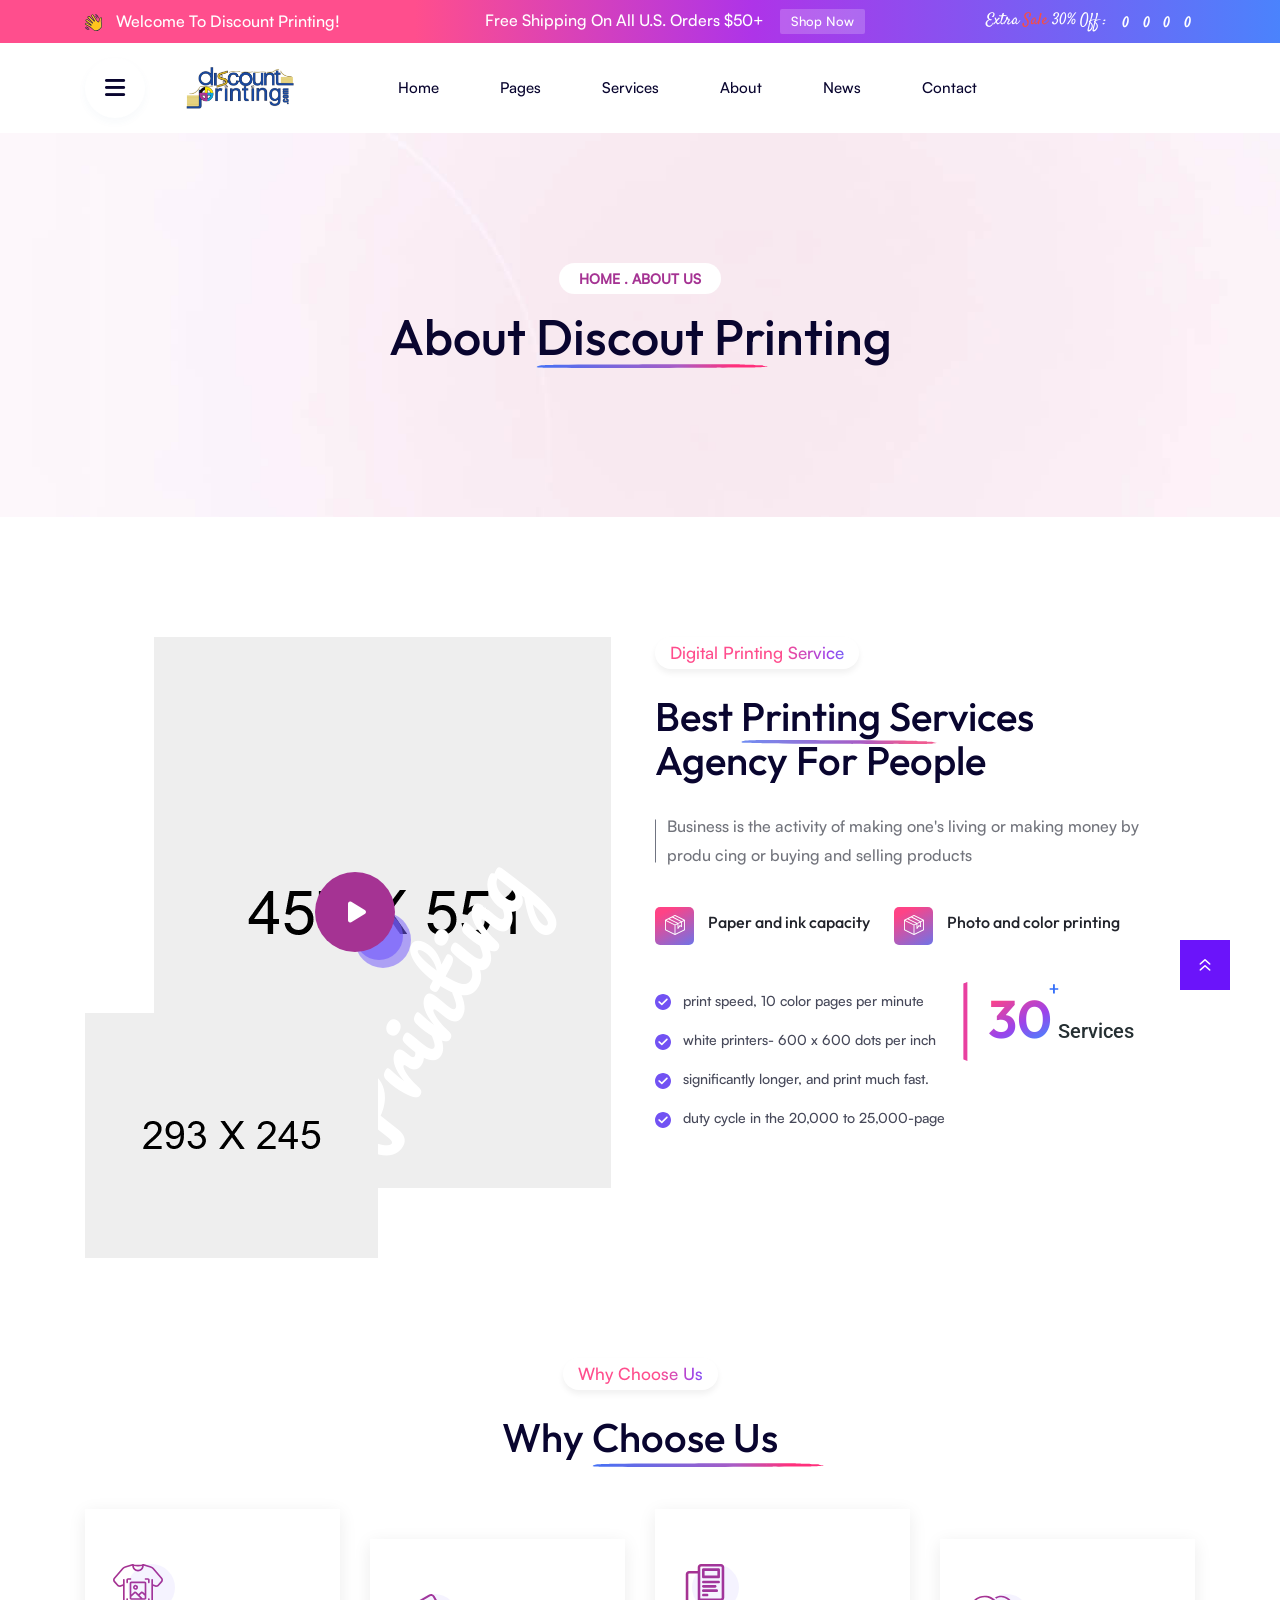
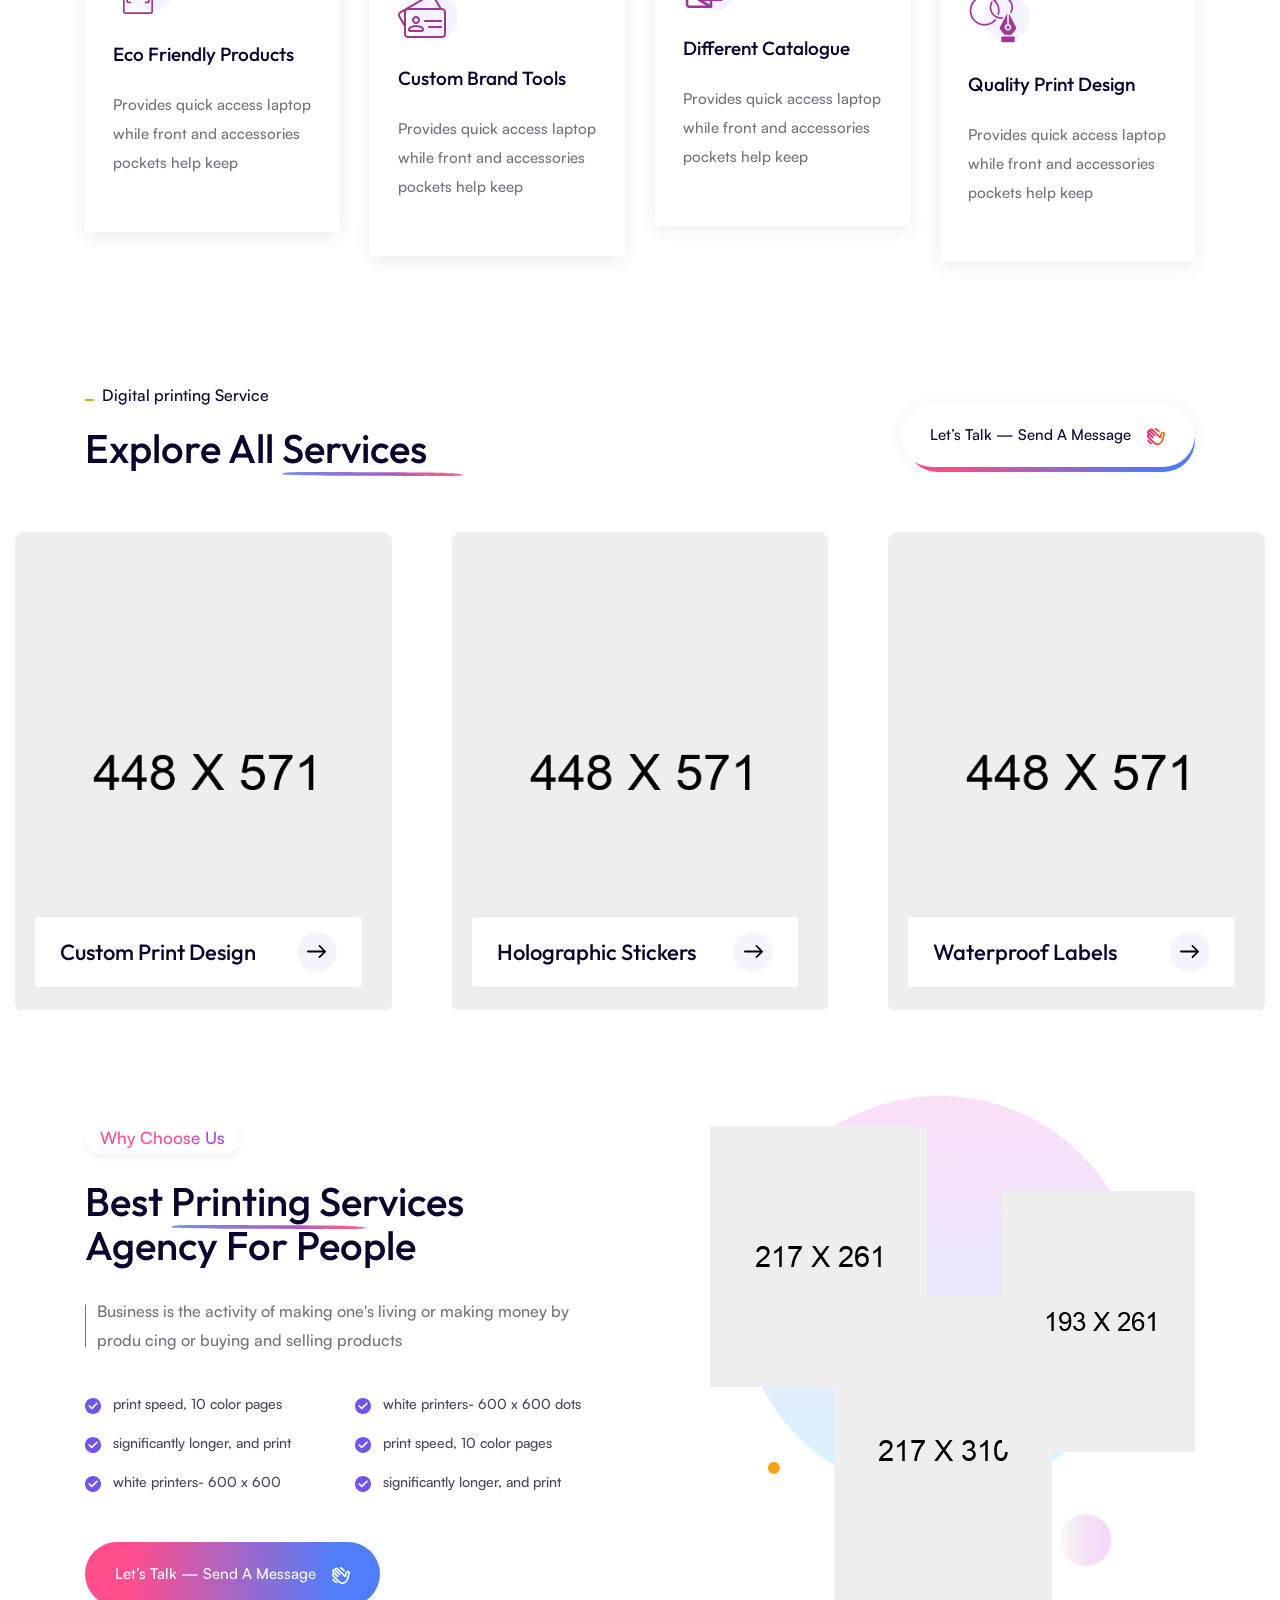
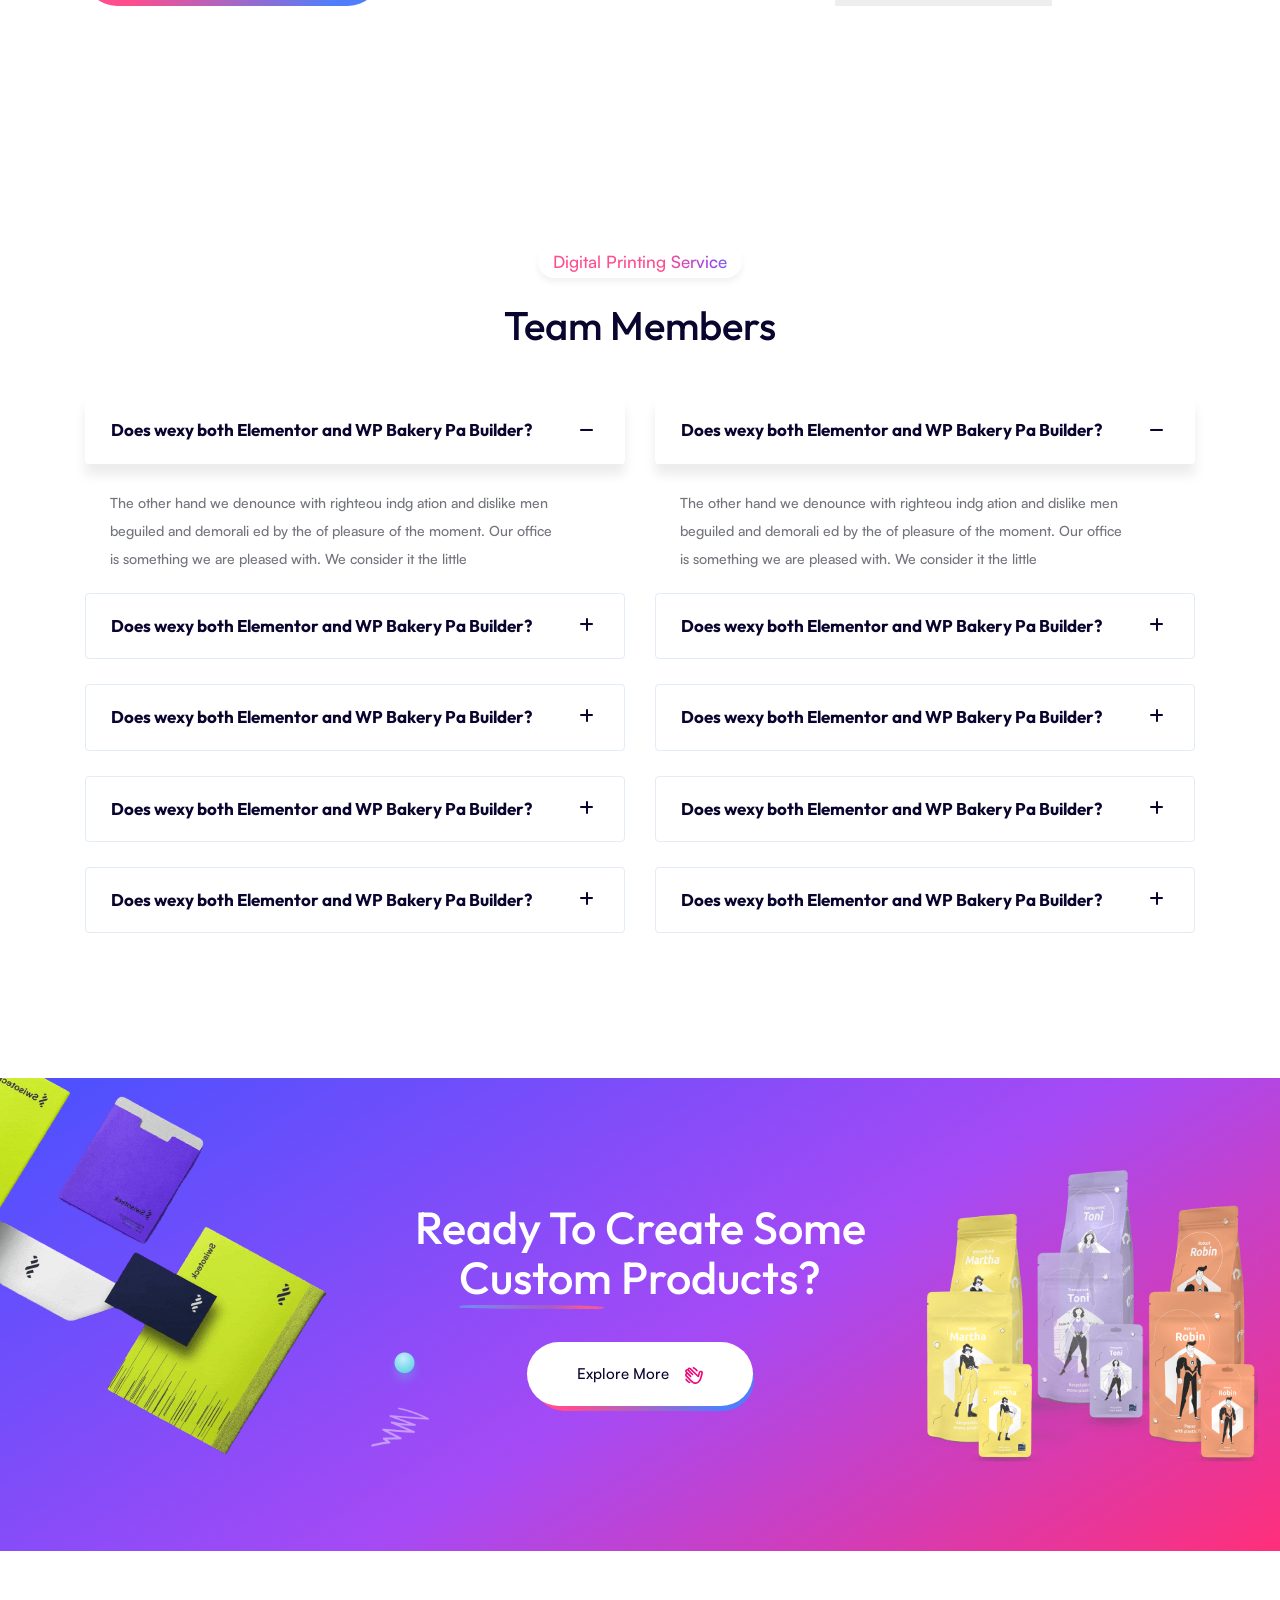
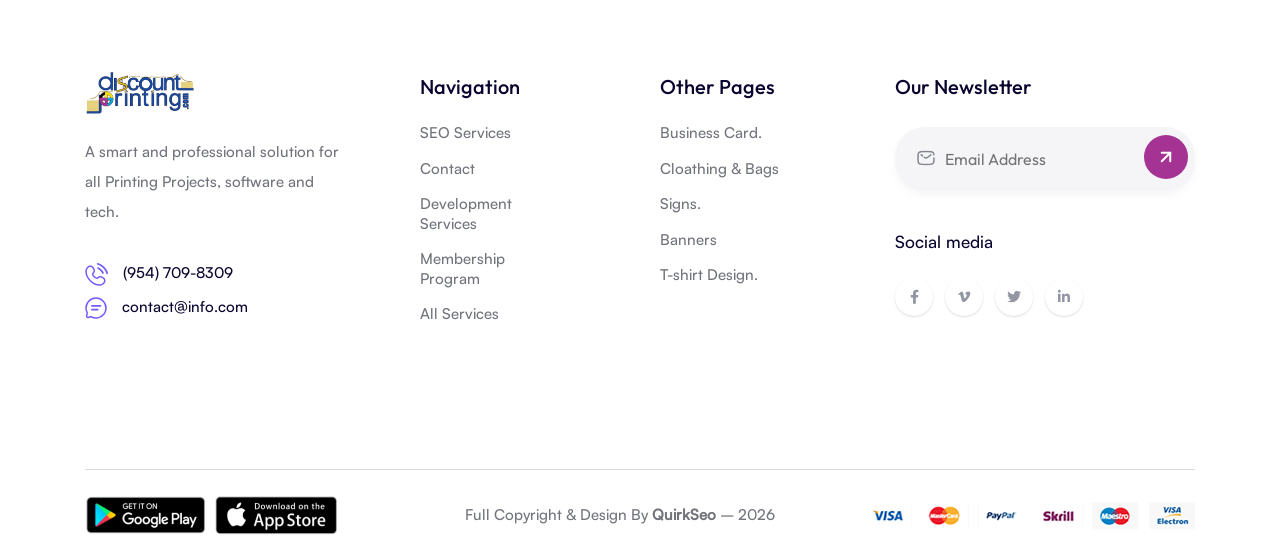
==== commit aadb99db: "About-Change01" ====
--- a/about-us.html
+++ b/about-us.html
@@ -4,13 +4,13 @@
 <head>
     <meta charset="utf-8">
     <meta http-equiv="x-ua-compatible" content="ie=edge">
-    <title>Printx - Printing Services HTML Template</title>
+    <title>Discount Printing</title>
     <meta name="description" content="">
     <meta name="viewport" content="width=device-width, initial-scale=1">
 
 
     <!-- Place favicon.ico in the root directory -->
-    <link rel="shortcut icon" type="image/x-icon" href="assets/img/logo/favicon.png">
+    <link rel="shortcut icon" type="image/x-icon" href="assets/img/icon/DPI.png">
 
     <!-- CSS here -->
     <link rel="stylesheet" href="assets/css/bootstrap.min.css">
@@ -155,7 +155,7 @@
                                     d="M11.9985 4.62131C11.8635 4.62131 11.7397 4.52006 11.7228 4.37944C11.5878 3.49069 11.0253 2.72006 10.2153 2.32631C10.0747 2.25881 10.0185 2.09006 10.086 1.94944C10.1535 1.80881 10.3222 1.75256 10.4628 1.82006C11.436 2.29819 12.1166 3.22069 12.2797 4.29506C12.3022 4.44694 12.1953 4.59319 12.0435 4.61569C12.0266 4.61569 12.0153 4.62131 11.9985 4.62131Z"
                                     fill="#04212F" />
                             </svg>
-                            <span>Welcome to our printing shop !</span>
+                            <span>Welcome to Discount Printing!</span>
                         </div>
                     </div>
                     <div class="col-xxl-4 col-xl-5 d-none d-xl-block">
@@ -195,7 +195,7 @@
                             </div>
                             <div class="tp-header__logo">
                                 <a href="index.html">
-                                    <img src="assets/img/logo/logo.png" alt="">
+                                    <img src="assets/img/logo/DPW.webp" alt="">
                                 </a>
                             </div>
                         </div>
@@ -205,98 +205,21 @@
                             <nav class="tp-main-menu-content">
                                 <ul>
                                     <li class="has-dropdown">
-                                        <a href="index.html">Home</a>
-                                        <div class="tp-submenu submenu has-homemenu">
-                                            <div class="row gx-6 row-cols-1 row-cols-md-2 row-cols-xl-5">
-                                               <div class="col homemenu">
-                                                  <div class="homemenu-thumb mb-15">
-                                                     <img src="assets/img/menu/home-1.jpg" alt="">
-                                                     <div class="homemenu-btn">
-                                                        <a class="tp-menu-btn" href="index.html">View Demo</a>
-                                                     </div>
-                                                  </div>
-                                                  <div class="homemenu-content text-center">
-                                                     <h4 class="homemenu-title">
-                                                        <a href="index.html">Home 01</a>
-                                                     </h4>
-                                                  </div>
-                                               </div>
-                                               <div class="col homemenu">
-                                                  <div class="homemenu-thumb mb-15">
-                                                     <img src="assets/img/menu/home-2.jpg" alt="">
-                                                     <div class="homemenu-btn">
-                                                        <a class="tp-menu-btn" href="index-2.html">View Demo</a>
-                                                     </div>
-                                                  </div>
-                                                  <div class="homemenu-content text-center">
-                                                     <h4 class="homemenu-title">
-                                                        <a href="index-2.html">Home 02</a>
-                                                     </h4>
-                                                  </div>
-                                               </div>
-                                               <div class="col homemenu">
-                                                  <div class="homemenu-thumb mb-15">
-                                                     <img src="assets/img/menu/home-3.jpg" alt="">
-                                                     <div class="homemenu-btn">
-                                                        <a class="tp-menu-btn" href="index-3.html">View Demo</a>
-                                                     </div>
-                                                  </div>
-                                                  <div class="homemenu-content text-center">
-                                                     <h4 class="homemenu-title">
-                                                        <a href="index-3.html">Home 03</a>
-                                                     </h4>
-                                                  </div>
-                                               </div>
-                                               <div class="col homemenu">
-                                                  <div class="homemenu-thumb mb-15">
-                                                     <img src="assets/img/menu/home-4.jpg" alt="">
-                                                     <div class="homemenu-btn">
-                                                        <a class="tp-menu-btn" href="index-4.html">View Demo</a>
-                                                     </div>
-                                                  </div>
-                                                  <div class="homemenu-content text-center">
-                                                     <h4 class="homemenu-title">
-                                                        <a href="index-4.html">Home 04</a>
-                                                     </h4>
-                                                  </div>
-                                               </div>
-                                               <div class="col homemenu">
-                                                  <div class="homemenu-thumb mb-15">
-                                                     <img src="assets/img/menu/home-5.jpg" alt="">
-                                                     <div class="homemenu-btn">
-                                                        <a class="tp-menu-btn" href="index-5.html">View Demo</a>
-                                                     </div>
-                                                  </div>
-                                                  <div class="homemenu-content text-center">
-                                                     <h4 class="homemenu-title">
-                                                        <a href="index-4.html">Home 05</a>
-                                                     </h4>
-                                                  </div>
-                                               </div>
-                                            </div>
-                                        </div>
+                                        <a href="index-2.html">Home</a>
                                     </li>
                                     <li class="has-dropdown">
                                         <a href="#">pages</a>
                                         <ul class="submenu tp-submenu">
-                                            <li><a href="team.html">Team</a></li>
                                             <li><a href="project.html">project</a></li>
-                                            <li><a href="project-details.html">project details</a></li>
-                                            <li><a href="shop.html">shop</a></li>
-                                            <li><a href="shop-details.html">shop details</a></li>
-                                            <li><a href="cart.html">cart</a></li>
-                                            <li><a href="checkout.html">checkout</a></li>
+                                            <!-- <li><a href="project-details.html">project details</a></li> -->
                                             <li><a href="faq.html">faq</a></li>
-                                            <li><a href="login.html">login</a></li>
-                                            <li><a href="register.html">register</a></li>
-                                            <li><a href="404.html">404</a></li>
                                         </ul>
                                     </li>
                                     <li class="has-dropdown">
                                         <a href="service.html">services</a>
                                         <ul class="submenu tp-submenu">
                                             <li><a href="service.html">service</a></li>
-                                            <li><a href="service-details.html">service details</a></li>
+                                            <!-- <li><a href="service-details.html">service details</a></li> -->
                                         </ul>
                                     </li>
                                     <li>
@@ -306,7 +229,7 @@
                                         <a href="blog.html">news</a>
                                         <ul class="submenu tp-submenu">
                                             <li><a href="blog.html">blog</a></li>
-                                            <li><a href="blog-details.html">blog details</a></li>
+                                            <!-- <li><a href="blog-details.html">blog details</a></li> -->
                                         </ul>
                                     </li>
                                     <li>
@@ -319,50 +242,12 @@
                     <div class="col-xl-2 col-lg-6 col-md-6 col-sm-6 col-6">
                         <div class="tp-header__right-box d-flex align-items-center justify-content-end">
                             <ul class="d-none d-sm-block">
-                                <li>
-                                    <div class="tp-header__icon-box">
-                                        <a href="login.html">
-                                            <span>
-                                                <svg width="22" height="20" viewBox="0 0 22 20" fill="none"
-                                                    xmlns="http://www.w3.org/2000/svg"
-                                                    xmlns:xlink="http://www.w3.org/1999/xlink">
-                                                    <rect width="22" height="19.8" fill="url(#pattern0)" />
-                                                    <defs>
-                                                        <pattern id="pattern0"
-                                                            patternContentUnits="objectBoundingBox" width="1"
-                                                            height="1">
-                                                            <use xlink:href="#image0_37_399"
-                                                                transform="matrix(0.00186012 0 0 0.00195312 0.0238095 0)" />
-                                                        </pattern>
-                                                        <image id="image0_37_399" width="512" height="512"
-                                                            xlink:href="[data-uri]" />
-                                                    </defs>
-                                                </svg>
-                                            </span>
-                                        </a>
-                                        <a href="#">
-                                            <span class="heart p-relative">
-                                                <i class="fa-light fa-heart"></i>
-                                                <b class="tp-header__icon-text">0</b>
-                                            </span>
-                                        </a>
-                                        <a href="cart.html">
-                                            <span class="cart p-relative">
-                                                <svg width="22" height="21" viewBox="0 0 22 21" fill="none"
-                                                    xmlns="http://www.w3.org/2000/svg">
-                                                    <path
-                                                        d="M21.0291 4.48689C20.908 4.3131 20.7132 4.20567 20.5016 4.19661L7.38131 3.63019C7.00487 3.61369 6.69029 3.90477 6.6742 4.28005C6.6582 4.65519 6.94835 4.97216 7.323 4.98827L19.555 5.5164L17.1499 13.0321H6.44709L4.51346 2.48719C4.47096 2.25608 4.31253 2.06327 4.09404 1.97742L0.927085 0.731306C0.578047 0.59444 0.184184 0.76615 0.0471052 1.11531C-0.0897364 1.46465 0.0816588 1.85937 0.430508 1.99666L3.24643 3.10463L5.21419 13.8346C5.2735 14.1572 5.55419 14.3915 5.88178 14.3915H6.2082L5.46283 16.4651C5.40045 16.6388 5.42615 16.8317 5.53232 16.9826C5.63835 17.1335 5.81078 17.2233 5.99486 17.2233H6.51766C6.19371 17.5844 5.99486 18.0599 5.99486 18.5827C5.99486 19.7072 6.90836 20.6218 8.03078 20.6218C9.1532 20.6218 10.0667 19.7072 10.0667 18.5827C10.0667 18.0599 9.86784 17.5844 9.54394 17.2233H13.9827C13.6587 17.5844 13.4599 18.0599 13.4599 18.5827C13.4599 19.7072 14.3731 20.6218 15.4958 20.6218C16.6185 20.6218 17.5317 19.7072 17.5317 18.5827C17.5317 18.0599 17.3329 17.5844 17.009 17.2233H17.6448C17.9572 17.2233 18.2104 16.9697 18.2104 16.657C18.2104 16.3441 17.9572 16.0905 17.6448 16.0905H6.79954L7.41023 14.3913H17.6448C17.9399 14.3913 18.201 14.2003 18.2909 13.9191L21.1186 5.08295C21.1835 4.88128 21.1502 4.66078 21.0291 4.48689ZM8.03083 19.4892C7.53179 19.4892 7.12595 19.0828 7.12595 18.583C7.12595 18.0832 7.53179 17.6767 8.03083 17.6767C8.52986 17.6767 8.93566 18.0832 8.93566 18.583C8.93566 19.0828 8.52986 19.4892 8.03083 19.4892ZM15.4958 19.4892C14.9967 19.4892 14.5909 19.0828 14.5909 18.583C14.5909 18.0832 14.9967 17.6767 15.4958 17.6767C15.9948 17.6767 16.4006 18.0832 16.4006 18.583C16.4006 19.0828 15.9948 19.4892 15.4958 19.4892Z"
-                                                        fill="#020626" />
-                                                </svg>
-                                                <b class="tp-header__icon-text">0</b>
-                                            </span>
-                                        </a>
-                                    </div>
-                                </li>
+
                                 <li>
                                     <div class="tp-header__chat-box d-none d-xxl-block">
                                         <a href="contact.html">
-                                            Let,s Talk
+                                            <strong>Let,s Talk</strong>
+                                            <button onclick="llamarAhora('+19547098309')">(954) 709-8309</button>
                                             <span>
                                                 <svg width="23" height="23" viewBox="0 0 23 23" fill="none"
                                                     xmlns="http://www.w3.org/2000/svg">
@@ -420,7 +305,7 @@
                         <span>About us</span>
                         </div>
                         <h3 class="tp-breadcrumb__title">About <span class="p-relative z-index-5">
-                            Company
+                            Discout Printing
                             <span class="tp-title-shape">
                                 <svg width="233" height="5" viewBox="0 0 233 5" fill="none" xmlns="http://www.w3.org/2000/svg">
                                     <path d="M229.237 2.64045C229.948 2.63606 231.134 2.60076 231.845 2.6523C230.66 2.65963 229.474 2.69493 228.526 2.70079C228.052 2.75967 229.238 2.78031 229.712 2.80535C230.661 2.79949 231.609 2.79363 232.321 2.84517C231.61 2.87754 230.661 2.8834 229.713 2.88927C228.764 2.89513 227.579 2.87449 226.868 2.93483C227.579 2.9584 227.579 2.9584 227.579 3.01434C225.92 3.05258 225.921 3.2204 223.312 3.18058C222.364 3.18645 221.415 3.19231 220.467 3.19817C219.282 3.31739 217.86 3.43807 214.777 3.40118C213.829 3.43501 212.88 3.44088 211.932 3.41877C209.324 3.49083 206.715 3.47899 204.107 3.52308C203.87 3.55252 203.633 3.55398 203.396 3.52748C202.448 3.53334 201.499 3.5392 200.551 3.54507L200.314 3.54653L200.076 3.548C199.128 3.55386 198.417 3.58623 197.468 3.56412C194.149 3.58464 190.592 3.60663 187.272 3.65512C185.138 3.66831 183.478 3.6506 182.292 3.57401L182.055 3.57548L181.818 3.57694C181.107 3.63728 181.345 3.71973 178.974 3.73439C176.602 3.72108 174.231 3.73573 171.623 3.75186C169.963 3.73415 168.303 3.80035 166.644 3.78264C160.715 3.79131 154.788 3.82795 148.86 3.83662C143.643 3.86887 138.426 3.87314 133.21 3.87742C131.313 3.94509 129.416 3.90087 127.756 3.91113C118.271 3.94179 108.55 4.00188 99.0646 3.9766C94.7964 3.97501 90.5285 4.02936 86.2601 3.9998C82.4663 4.02326 78.9094 4.01727 75.1154 4.01275C66.3418 4.01104 57.5683 4.00933 49.0315 3.95021C45.4748 3.97219 42.155 3.96474 39.072 3.89988C34.0926 3.93066 29.3498 3.87606 24.8441 3.82C24.1328 3.82439 23.6584 3.79935 23.1842 3.80229C21.2874 3.84198 19.8644 3.79483 18.2042 3.74915C17.0187 3.75648 16.07 3.73437 15.3585 3.7108C14.647 3.68722 13.9357 3.69162 13.2241 3.66805C12.5125 3.6165 11.3269 3.62383 10.1413 3.63116C8.24405 3.58694 5.87274 3.57363 5.39765 3.4367C1.84077 3.43071 0.891628 3.32469 1.12788 3.18337C-0.295844 3.02433 -0.0597648 2.85504 1.12477 2.67988C1.12425 2.59597 1.12373 2.51205 1.12321 2.42814L1.12304 2.40017C0.647594 2.2073 3.2548 2.02334 2.54243 1.85991C2.30444 1.72152 3.72644 1.60084 4.6742 1.48309C4.67403 1.45512 4.67368 1.39918 5.62198 1.36534C5.85891 1.33591 6.5701 1.30354 7.51838 1.2697C8.70326 1.15049 10.1254 1.05778 12.4964 1.01515C12.9702 0.956276 13.9189 0.978385 14.6302 0.973987C15.3414 0.941619 16.0526 0.90925 16.7637 0.876881C17.4749 0.844513 18.1862 0.840116 18.8976 0.835718C21.7426 0.762187 24.5878 0.716626 27.6703 0.697572C28.8559 0.690243 29.8043 0.68438 30.9899 0.677052C31.4641 0.67412 32.1754 0.669723 32.6495 0.63882C39.0516 0.599246 45.6908 0.558205 52.0931 0.546602C55.4127 0.526082 58.7321 0.47759 62.0522 0.540985C64.8975 0.523396 68.2168 0.446933 71.2998 0.511793C72.0111 0.507395 72.7225 0.502998 73.1967 0.500067C75.3306 0.458904 77.2275 0.447178 79.3617 0.461958C84.5782 0.429712 89.7949 0.425438 94.7744 0.422629C96.4342 0.412369 98.331 0.372671 99.754 0.41982C100.703 0.441929 101.651 0.436066 102.599 0.402231C105.682 0.383177 108.764 0.364122 111.847 0.373039C112.321 0.370108 112.795 0.367177 113.27 0.364245C114.455 0.384888 115.878 0.348122 117.064 0.368765C118.723 0.358505 120.62 0.346779 122.28 0.336519C123.703 0.327725 125.363 0.317465 126.548 0.338107C127.497 0.332244 128.445 0.326382 129.394 0.320519C131.291 0.308793 133.425 0.26763 135.322 0.311847C138.879 0.289861 142.435 0.295847 145.755 0.275326C151.446 0.240149 157.137 0.260915 162.828 0.253709C164.725 0.241983 166.384 0.231723 168.282 0.247968C166.622 0.258229 164.725 0.269954 163.065 0.280214C164.725 0.241983 166.622 0.230257 168.282 0.247968C171.364 0.228914 174.209 0.211325 177.055 0.24968C178.241 0.242351 179.426 0.235022 180.612 0.255665C180.849 0.254199 181.086 0.252734 181.323 0.251268C183.932 0.235145 186.54 0.246993 189.149 0.286814C191.52 0.272156 193.654 0.314908 195.788 0.329688C196.974 0.322359 198.159 0.31503 199.345 0.363645C201.48 0.378425 203.377 0.39467 204.089 0.474188C205.511 0.40945 206.46 0.45953 207.645 0.480173C208.831 0.528788 208.358 0.615634 209.781 0.662782C209.069 0.667179 208.358 0.671577 207.647 0.675974C207.884 0.70248 208.121 0.728985 208.358 0.72752C210.018 0.773202 211.678 0.790914 213.338 0.808625C213.576 0.80716 213.813 0.805694 214.05 0.804228C215.71 0.793968 217.606 0.754271 219.029 0.801419L219.266 0.799954C219.266 0.799954 219.267 0.827925 219.029 0.829391C218.081 0.835254 217.133 0.841117 216.421 0.845514L216.184 0.84698C217.369 0.811679 218.318 0.805817 219.029 0.829391C219.504 0.938345 218.082 0.975111 217.608 1.03399C217.845 1.06049 216.66 1.09579 217.609 1.1179C218.32 1.1135 219.505 1.0782 219.268 1.13561C219.032 1.19302 217.609 1.17384 216.898 1.17824C216.66 1.17971 216.423 1.20914 216.186 1.21061C218.084 1.2828 219.981 1.29904 221.878 1.34326C224.723 1.32567 225.91 1.43023 227.57 1.50388C228.044 1.52892 228.756 1.49655 228.993 1.52306C227.57 1.53186 228.282 1.61137 227.334 1.64521C224.015 1.72167 224.015 1.80558 227.098 1.89842C228.047 1.92052 229.944 1.93677 230.419 2.01775C230.419 2.04572 230.419 2.0737 230.419 2.0737C230.893 2.07076 231.368 2.06783 231.368 2.0958C231.131 2.15321 230.419 2.12964 229.708 2.13404C229.234 2.13697 228.523 2.14137 228.286 2.1708C228.76 2.25179 228.523 2.28122 227.101 2.29002C227.575 2.34303 228.998 2.30626 228.761 2.39164C229.473 2.38725 229.947 2.41229 230.658 2.40789C229.947 2.46823 228.524 2.42108 228.287 2.47849C228.999 2.53003 228.999 2.55801 227.814 2.53736C226.865 2.54323 225.679 2.52258 226.865 2.59917C227.577 2.59477 228.525 2.58891 229.237 2.64045ZM6.81321 2.28107C6.57609 2.28254 6.57612 2.28254 6.57629 2.31051C6.57612 2.28254 6.81321 2.28107 6.81321 2.28107ZM66.5686 2.33128C66.8059 2.35779 66.8057 2.32982 67.0428 2.32835C66.8057 2.32982 66.5686 2.33128 66.5686 2.33128ZM96.2104 2.56764C95.9733 2.56911 95.9733 2.56911 96.2104 2.56764V2.56764ZM76.2909 2.38307C76.2908 2.3551 76.2908 2.3551 76.2909 2.38307V2.38307ZM65.1499 2.98342C64.9128 2.98489 64.9128 2.98489 64.6755 2.95838C64.6755 2.95838 64.4384 2.95985 64.4385 2.98782C64.6757 2.98635 64.9128 2.98489 65.1499 2.98342ZM38.828 2.78249C39.0649 2.75305 38.8278 2.75452 38.828 2.78249V2.78249ZM77.2442 3.16041C77.4814 3.15895 77.4814 3.15895 77.2442 3.16041V3.16041ZM72.5015 3.10581C72.2643 3.10728 72.2645 3.13525 71.7903 3.13818C72.0272 3.10874 72.2643 3.10728 72.5015 3.10581ZM27.4465 2.85284C27.4467 2.88081 27.4467 2.88081 27.4465 2.85284V2.85284ZM174.691 1.3832C174.691 1.3832 174.691 1.35523 174.454 1.38466C174.454 1.38466 174.454 1.38466 174.217 1.38613C174.454 1.38466 174.454 1.38466 174.691 1.3832ZM193.903 2.27145C193.903 2.24348 194.14 2.24201 194.14 2.21404C193.666 2.24494 193.666 2.24494 193.903 2.27145ZM138.421 3.00603C138.421 3.00603 138.184 3.00749 138.184 3.03547C138.421 3.034 138.895 3.03107 139.133 3.0296C138.895 3.0031 138.658 3.00456 138.421 3.00603ZM153.35 1.34728C153.349 1.31931 153.349 1.31931 153.35 1.34728C153.349 1.31931 153.112 1.32078 153.35 1.34728ZM189.393 1.51609C189.63 1.51463 189.63 1.51463 189.393 1.51609C189.63 1.48666 189.867 1.48519 189.867 1.45722C189.63 1.45868 189.393 1.46015 189.156 1.46162C189.393 1.48812 189.393 1.48812 189.393 1.51609ZM186.782 1.0567C186.545 1.08614 186.545 1.08614 186.782 1.0567V1.0567ZM118.269 3.52222C118.269 3.55019 118.269 3.55019 118.032 3.57962C118.269 3.57816 118.506 3.57669 118.743 3.57523C118.506 3.54872 118.506 3.54872 118.269 3.52222ZM166.624 0.677801C166.861 0.676335 166.861 0.676335 167.099 0.674869C167.099 0.674869 166.861 0.676335 166.624 0.677801ZM97.1478 0.771601C96.9107 0.773067 96.9107 0.773067 97.1478 0.771601V0.771601ZM224.734 3.03193C225.682 2.97013 226.394 2.9937 227.342 3.01581C226.631 3.02021 225.682 3.02607 224.734 3.03193ZM127.023 0.391119C127.26 0.389653 127.497 0.388187 127.735 0.414693C127.26 0.389653 127.023 0.391119 127.023 0.391119Z" fill="url(#paint0_linear_720_932)"/>
@@ -1159,7 +1044,7 @@
     <!-- choose-area-end -->
 
     <!-- team-area-start -->
-    <div class="tp-team-4__area tp-team-4__bg p-relative">
+    <!-- <div class="tp-team-4__area tp-team-4__bg p-relative">
         <div class="tp-team-4__shape-1 d-none d-lg-block">
             <img src="assets/img/team/shape.png" alt="">
         </div>
@@ -1326,7 +1211,7 @@
                 </div>
             </div>
         </div>
-    </div>
+    </div> -->
     <!-- team-area-end -->
 
     <!-- faq-area-start -->
@@ -1554,7 +1439,7 @@
                                     </span>
                                 </span> products?
                             </h3>
-                            <a class="tp-btn-lg" href="about-us.html">Explore More
+                            <a class="tp-btn-lg" href="https://discount-printing.net/">Explore More
                                 <i>
                                     <svg width="18" height="17" viewBox="0 0 18 17" fill="none"
                                         xmlns="http://www.w3.org/2000/svg">
@@ -1591,13 +1476,12 @@
                         <div class="tp-footer__widget footer-col-1">
                             <div class="tp-footer__logo">
                                 <a href="index.html">
-                                    <img src="assets/img/logo/logo.png" alt="">
+                                    <img src="assets/img/logo/DPW.webp" alt="">
                                 </a>
                             </div>
                             <div class="tp-footer__text">
                                 <p>A smart and professional solution
-                                    for all SaaS, software and tech
-                                    companies & digital agencies. </p>
+                                    for all Printing Projects, software and tech. </p>
                             </div>
                             <div class="tp-footer__contact-list">
                                 <div class="tp-footer__contact-item pb-10 d-flex about-items-center">
@@ -1619,7 +1503,7 @@
                                         </span>
                                     </div>
                                     <div class="tp-footer__text">
-                                        <a href="tel:+8060008899">+806 (000) 88 99</a>
+                                        <a href="tel:+9547098309">(954) 709-8309</a>
                                     </div>
                                 </div>
                                 <div class="tp-footer__contact-item d-flex about-items-center">
@@ -1651,12 +1535,11 @@
                             <h4 class="tp-footer__widget-title">Navigation</h4>
                             <div class="tp-footer__list">
                                 <ul>
-                                    <li><a href="#">Damo page</a></li>
-                                    <li><a href="#">About</a></li>
-                                    <li><a href="#">Pricing Plan</a></li>
-                                    <li><a href="#">Integrations</a></li>
-                                    <li><a href="#">Blog</a></li>
+                                   <li><a href="#">SEO Services</a></li>
                                     <li><a href="#">Contact</a></li>
+                                    <li><a href="#">Development Services</a></li>
+                                    <li><a href="#">Membership Program</a></li>
+                                    <li><a href="service.html">All Services</a></li>
                                 </ul>
                             </div>
                         </div>
@@ -1666,12 +1549,11 @@
                             <h4 class="tp-footer__widget-title">Other Pages</h4>
                             <div class="tp-footer__list">
                                 <ul>
-                                    <li><a href="#">Features</a></li>
-                                    <li><a href="#">Team Member</a></li>
-                                    <li><a href="#">Our Careers</a></li>
-                                    <li><a href="#">Login Here</a></li>
-                                    <li><a href="#">Register</a></li>
-                                    <li><a href="#">404 Not found</a></li>
+                                    <li><a href="#">Business Card.</a></li>
+                                    <li><a href="#">Cloathing & Bags</a></li>
+                                    <li><a href="#">Signs.</a></li>
+                                    <li><a href="#">Banners</a></li>
+                                    <li><a href="#">T-shirt Design.</a></li>
                                 </ul>
                             </div>
                         </div>
@@ -1736,7 +1618,8 @@
                         </div>
                         <div class="col-xl-4 col-lg-6 col-md-6 wow tpfadeUp" data-wow-duration=".9s" data-wow-delay=".3s">
                             <div class="tp-copyright__text-2 text-center text-xl-start">
-                                <a href="#">Full Copyright & Design By <strong>@Theme pure</strong> – 2023</a>
+                                <a href="https://quirkcod.com/">Full Copyright & Design By <strong>QuirkSeo</strong> –
+                                    2026</a>
                             </div>
                         </div>
                         <div class="col-xl-4 d-none d-xl-block wow tpfadeUp" data-wow-duration=".9s" data-wow-delay=".3s">
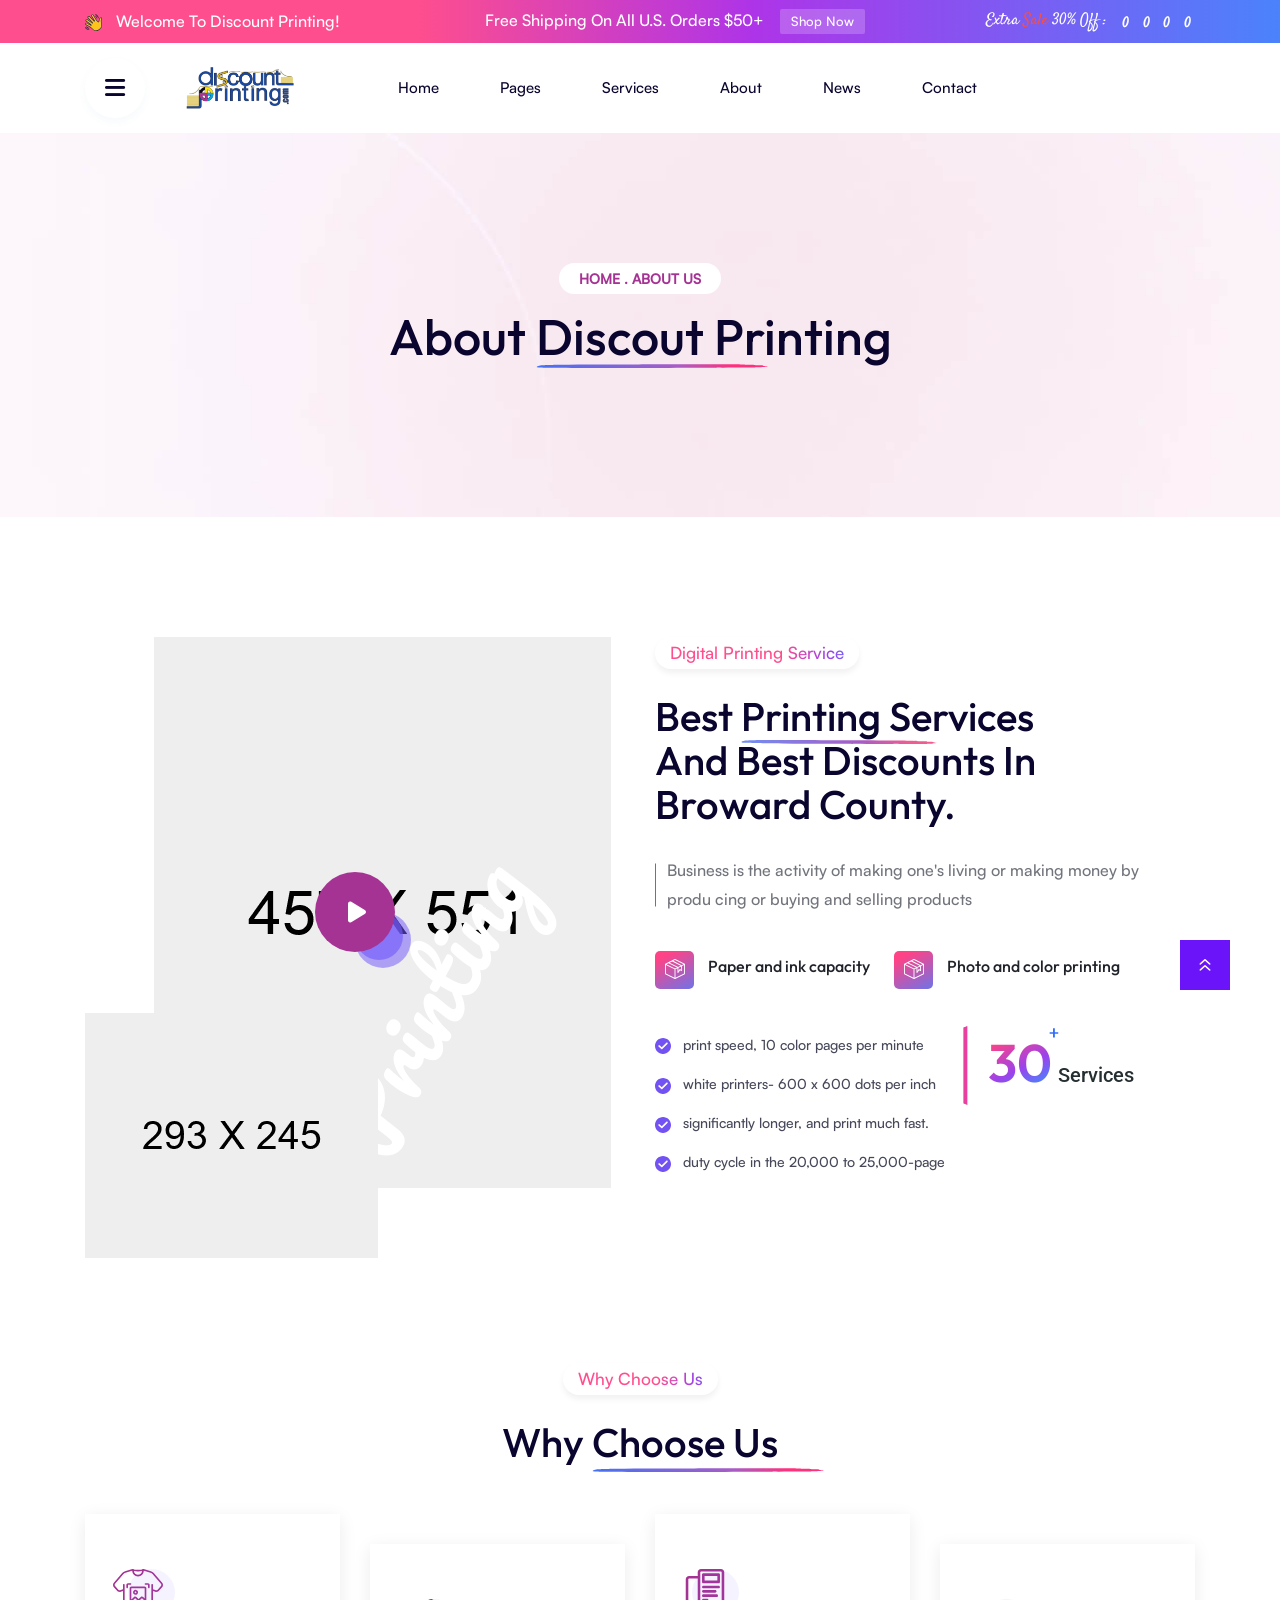
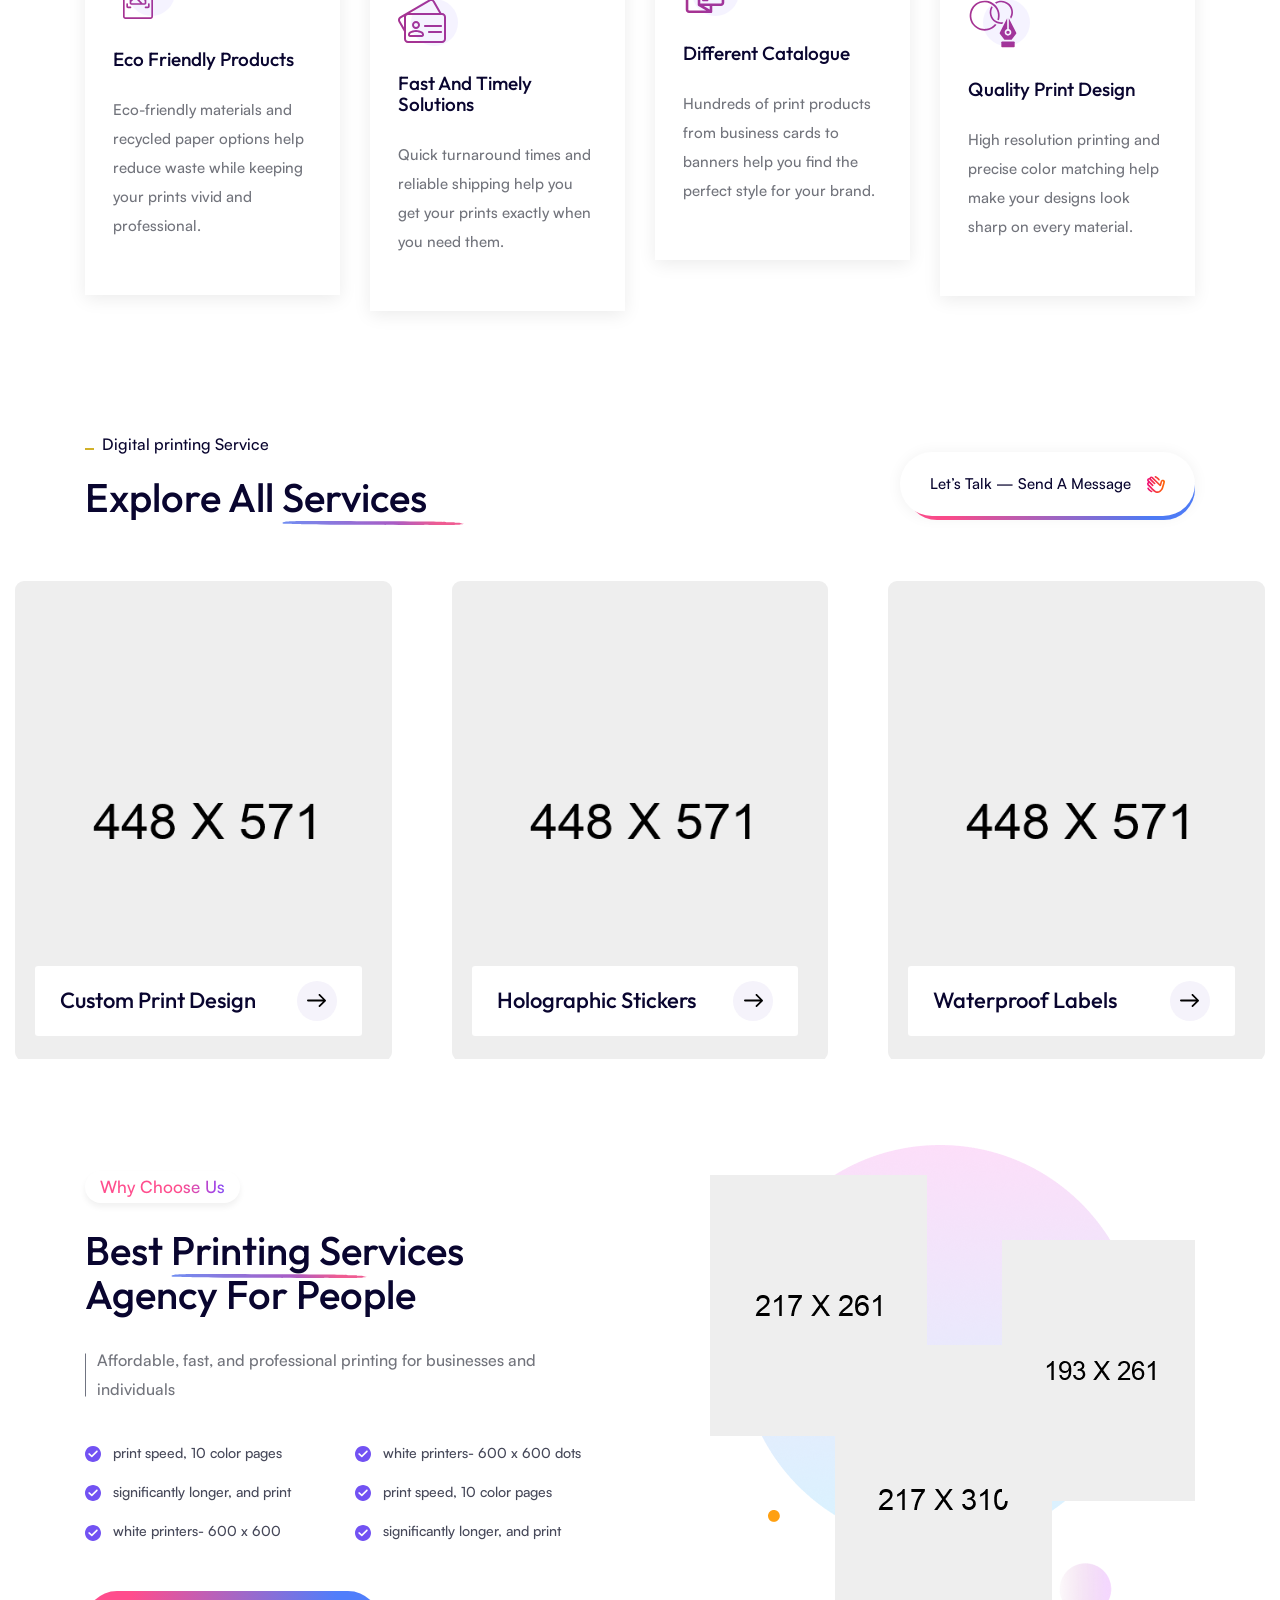
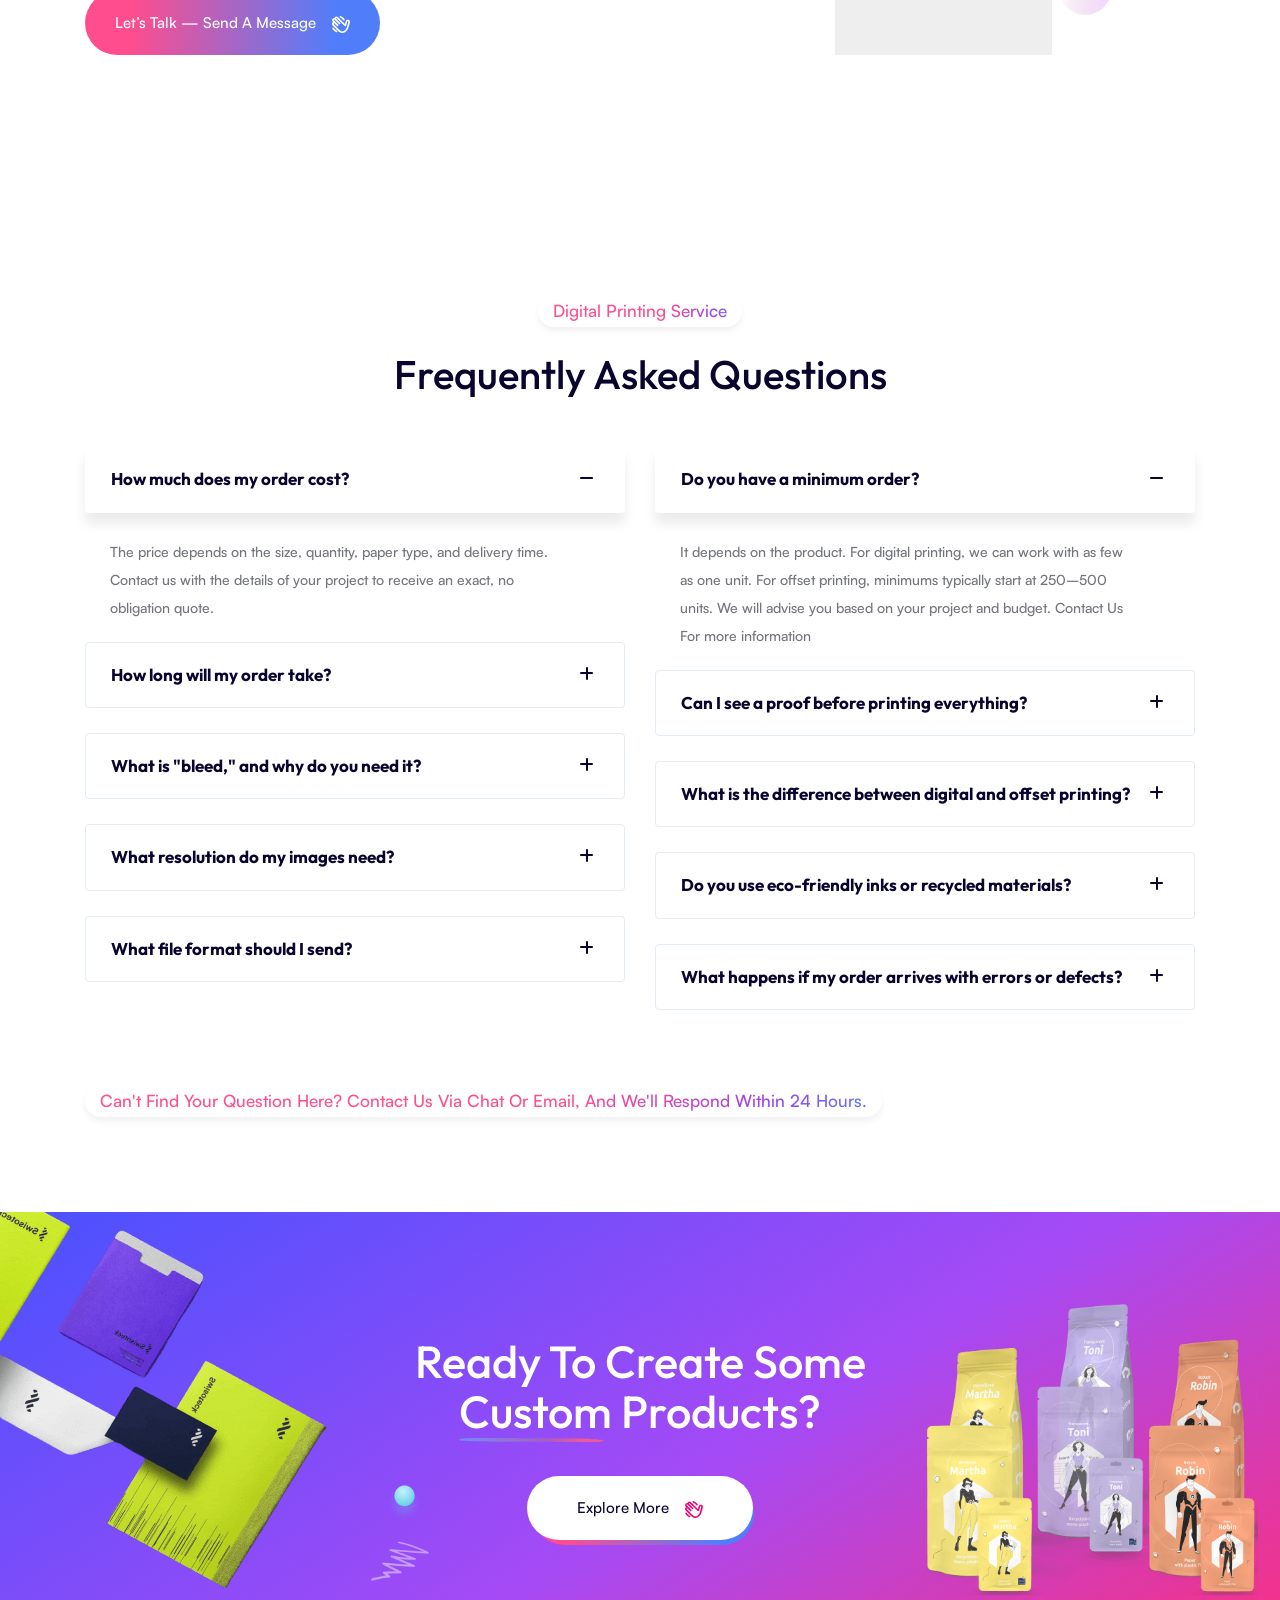
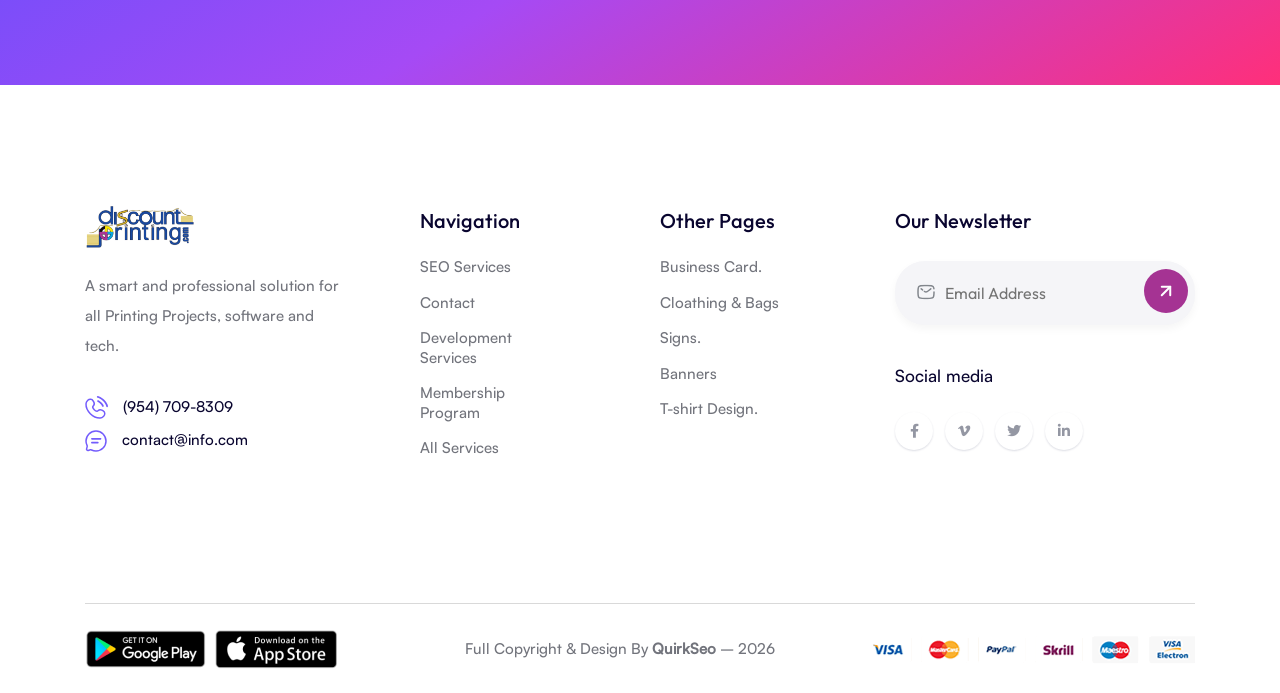
==== commit a6b51027: "About-Change02" ====
--- a/about-us.html
+++ b/about-us.html
@@ -54,7 +54,7 @@
             </div>
             <div class="tpoffcanvas__logo">
                 <a href="index.html">
-                    <img src="assets/img/logo/white-logo.png" alt="">
+                    <img src="assets/img/icon/DPI.png" alt="">
                 </a>
             </div>
             <div class="tpoffcanvas__title">
@@ -367,7 +367,7 @@
                                         
                                 </span>
                             </span> Services <br>
-                                Agency For People</h3>
+                                And best discounts in Broward County.</h3>
                         </div>
                         <div class="tp-service-2__text mb-25">
                             <p>Business is the activity of making one's living or making money by produ
@@ -526,9 +526,7 @@
                             </div>
                             <div class="tp-choose-6__content">
                                 <h6 class="tp-choose-6__title">Eco Friendly Products</h6>
-                                <p>Provides quick access laptop
-                                    while front and accessories
-                                    pockets help keep</p>
+                                <p>Eco-friendly materials and recycled paper options help reduce waste while keeping your prints vivid and professional.</p>
                             </div>
                         </div>
                     </div>
@@ -548,10 +546,8 @@
                                 </span>
                             </div>
                             <div class="tp-choose-6__content">
-                                <h6 class="tp-choose-6__title">Custom Brand Tools</h6>
-                                <p>Provides quick access laptop
-                                    while front and accessories
-                                    pockets help keep</p>
+                                <h6 class="tp-choose-6__title">Fast and timely solutions</h6>
+                                <p>Quick turnaround times and reliable shipping help you get your prints exactly when you need them.</p>
                             </div>
                         </div>
                     </div>
@@ -580,9 +576,7 @@
                             </div>
                             <div class="tp-choose-6__content">
                                 <h6 class="tp-choose-6__title">Different Catalogue</h6>
-                                <p>Provides quick access laptop
-                                    while front and accessories
-                                    pockets help keep</p>
+                                <p>Hundreds of print products from business cards to banners help you find the perfect style for your brand.</p>
                             </div>
                         </div>
                     </div>
@@ -604,9 +598,7 @@
                             </div>
                             <div class="tp-choose-6__content">
                                 <h6 class="tp-choose-6__title">Quality Print Design</h6>
-                                <p>Provides quick access laptop
-                                    while front and accessories
-                                    pockets help keep</p>
+                                <p>High resolution printing and precise color matching help make your designs look sharp on every material.</p>
                             </div>
                         </div>
                     </div>
@@ -948,8 +940,7 @@
                                 Agency For People</h3>
                         </div>
                         <div class="tp-service-2__text mb-40">
-                            <p>Business is the activity of making one's living or making money by produ
-                                cing or buying and selling products</p>
+                            <p>Affordable, fast, and professional printing for businesses and individuals</p>
                         </div>
                         <div class="tp-service-2__list-box-2 list-wrap mb-25">
                             <ul>
@@ -1221,8 +1212,8 @@
                 <div class="col-xl-12">
                     <div class="tp-team-4__section-box text-center mb-50">
                         <span class="tp-gradiant-section-subtitle">Digital printing Service</span>
-                            <h3 class="tp-section-title-3">Team <span class="p-relative">
-                                Members
+                            <h3 class="tp-section-title-3">Frequently<span class="p-relative">
+                                Asked questions 
                                 <span class="tp-title-shape-4">
                                     <svg width="222" height="4" viewBox="0 0 222 4" fill="none" xmlns="http://www.w3.org/2000/svg">
                                         <path d="M219.052 3.21678C219.733 3.21678 220.866 3.18881 221.547 3.24476C220.413 3.24476 219.279 3.27273 218.372 3.27273C217.919 3.32867 219.052 3.35664 219.506 3.38462C220.413 3.38462 221.32 3.38462 222 3.44056C221.32 3.46853 220.413 3.46853 219.506 3.46853C218.599 3.46853 217.465 3.44056 216.785 3.4965C217.465 3.52448 217.465 3.52448 217.465 3.58042C215.878 3.60839 215.878 3.77622 213.384 3.72028C212.477 3.72028 211.57 3.72028 210.663 3.72028C209.53 3.83217 208.169 3.94406 205.222 3.88811C204.315 3.91608 203.408 3.91608 202.501 3.88811C200.007 3.94406 197.513 3.91608 195.019 3.94406C194.792 3.97203 194.566 3.97203 194.339 3.94406C193.432 3.94406 192.525 3.94406 191.618 3.94406H191.391H191.165C190.258 3.94406 189.577 3.97203 188.671 3.94406C185.496 3.94406 182.095 3.94406 178.921 3.97203C176.881 3.97203 175.293 3.94406 174.16 3.86014H173.933H173.706C173.026 3.91608 173.253 4 170.986 4C168.718 3.97203 166.451 3.97203 163.957 3.97203C162.37 3.94406 160.783 4 159.195 3.97203C153.527 3.94406 147.859 3.94406 142.191 3.91608C137.203 3.91608 132.214 3.88811 127.226 3.86014C125.413 3.91608 123.599 3.86014 122.012 3.86014C112.942 3.83217 103.646 3.83217 94.5771 3.74825C90.496 3.72028 86.4148 3.74825 82.3336 3.69231C78.706 3.69231 75.305 3.66434 71.6773 3.63636C63.2882 3.58042 54.8992 3.52448 46.7369 3.41259C43.3359 3.41259 40.1617 3.38462 37.2142 3.3007C32.4528 3.3007 27.9182 3.21678 23.6103 3.13287C22.9301 3.13287 22.4767 3.1049 22.0232 3.1049C20.2094 3.13287 18.849 3.07692 17.2618 3.02098C16.1282 3.02098 15.2213 2.99301 14.541 2.96504C13.8609 2.93706 13.1807 2.93706 12.5005 2.90909C11.8203 2.85315 10.6866 2.85315 9.55298 2.85315C7.73912 2.7972 5.47182 2.76923 5.01836 2.62937C1.61739 2.6014 0.710464 2.48951 0.937195 2.34965C-0.423203 2.18182 -0.196472 2.01399 0.937195 1.84615C0.937195 1.76224 0.937195 1.67832 0.937195 1.59441V1.56643C0.483719 1.37063 2.97777 1.2028 2.29758 1.03497C2.07083 0.895105 3.43123 0.783217 4.33815 0.671329C4.33815 0.643357 4.33817 0.587413 5.24509 0.559441C5.47182 0.531469 6.15201 0.503497 7.05894 0.475525C8.1926 0.363636 9.55295 0.27972 11.8203 0.251748C12.2737 0.195804 13.1806 0.223776 13.8608 0.223776C14.541 0.195804 15.2212 0.167832 15.9014 0.13986C16.5816 0.111888 17.2618 0.111888 17.942 0.111888C20.6628 0.0559441 23.3836 0.027972 26.3311 0.027972C27.4647 0.027972 28.3717 0.027972 29.5053 0.027972C29.9588 0.027972 30.639 0.027972 31.0924 0C37.2142 0 43.5627 0 49.6844 0.027972C52.8586 0.027972 56.0328 0 59.2071 0.0839161C61.9278 0.0839161 65.1021 0.027972 68.0496 0.111888C68.7298 0.111888 69.41 0.111888 69.8634 0.111888C71.904 0.0839161 73.7179 0.0839161 75.7585 0.111888C80.7465 0.111888 85.7346 0.13986 90.496 0.167832C92.0831 0.167832 93.8969 0.13986 95.2573 0.195804C96.1642 0.223776 97.0712 0.223776 97.9781 0.195804C100.926 0.195804 103.873 0.195804 106.821 0.223776C107.274 0.223776 107.728 0.223776 108.181 0.223776C109.315 0.251748 110.675 0.223776 111.809 0.251748C113.396 0.251748 115.21 0.251748 116.797 0.251748C118.157 0.251748 119.744 0.251748 120.878 0.27972C121.785 0.27972 122.692 0.27972 123.599 0.27972C125.413 0.27972 127.453 0.251748 129.267 0.307692C132.668 0.307692 136.069 0.335664 139.243 0.335664C144.685 0.335664 150.126 0.391608 155.568 0.41958C157.382 0.41958 158.969 0.41958 160.783 0.447553C159.195 0.447553 157.382 0.447553 155.795 0.447553C157.382 0.41958 159.195 0.41958 160.783 0.447553C163.73 0.447553 166.451 0.447553 169.172 0.503497C170.305 0.503497 171.439 0.503497 172.573 0.531469C172.799 0.531469 173.026 0.531469 173.253 0.531469C175.747 0.531469 178.241 0.559441 180.735 0.615385C183.002 0.615385 185.043 0.671329 187.083 0.699301C188.217 0.699301 189.351 0.699301 190.484 0.755245C192.525 0.783217 194.339 0.811189 195.019 0.895105C196.379 0.839161 197.286 0.895105 198.42 0.923077C199.554 0.979021 199.1 1.06294 200.461 1.11888C199.78 1.11888 199.1 1.11888 198.42 1.11888C198.647 1.14685 198.873 1.17483 199.1 1.17483C200.687 1.23077 202.274 1.25874 203.862 1.28671C204.088 1.28671 204.315 1.28671 204.542 1.28671C206.129 1.28671 207.943 1.25874 209.303 1.31469H209.53C209.53 1.31469 209.53 1.34266 209.303 1.34266C208.396 1.34266 207.489 1.34266 206.809 1.34266H206.582C207.716 1.31469 208.623 1.31469 209.303 1.34266C209.757 1.45455 208.396 1.48252 207.943 1.53846C208.169 1.56643 207.036 1.59441 207.943 1.62238C208.623 1.62238 209.757 1.59441 209.53 1.65035C209.303 1.70629 207.943 1.67832 207.262 1.67832C207.036 1.67832 206.809 1.70629 206.582 1.70629C208.396 1.79021 210.21 1.81818 212.024 1.87413C214.745 1.87413 215.878 1.98601 217.465 2.06993C217.919 2.0979 218.599 2.06993 218.826 2.0979C217.465 2.0979 218.146 2.18182 217.239 2.20979C214.064 2.26573 214.064 2.34965 217.012 2.46154C217.919 2.48951 219.733 2.51748 220.186 2.6014C220.186 2.62937 220.186 2.65734 220.186 2.65734C220.64 2.65734 221.093 2.65734 221.093 2.68531C220.866 2.74126 220.186 2.71329 219.506 2.71329C219.052 2.71329 218.372 2.71329 218.146 2.74126C218.599 2.82518 218.372 2.85315 217.012 2.85315C217.465 2.90909 218.826 2.88112 218.599 2.96504C219.279 2.96504 219.733 2.99301 220.413 2.99301C219.733 3.04895 218.372 2.99301 218.146 3.04895C218.826 3.1049 218.826 3.13287 217.692 3.1049C216.785 3.1049 215.652 3.07692 216.785 3.16084C217.465 3.16084 218.372 3.16084 219.052 3.21678ZM6.37871 1.48252C6.15198 1.48252 6.15199 1.48252 6.15199 1.51049C6.15199 1.48252 6.37871 1.48252 6.37871 1.48252ZM63.515 1.9021C63.7417 1.93007 63.7417 1.9021 63.9684 1.9021C63.7417 1.9021 63.515 1.9021 63.515 1.9021ZM91.8564 2.32168C91.6296 2.32168 91.6296 2.32168 91.8564 2.32168V2.32168ZM72.8109 2.01399C72.8109 1.98601 72.8109 1.98601 72.8109 2.01399V2.01399ZM62.1546 2.54545C61.9279 2.54545 61.9279 2.54545 61.7011 2.51748C61.7011 2.51748 61.4744 2.51748 61.4744 2.54545C61.7011 2.54545 61.9279 2.54545 62.1546 2.54545ZM36.9874 2.18182C37.2142 2.15385 36.9874 2.15385 36.9874 2.18182V2.18182ZM73.7179 2.7972C73.9446 2.7972 73.9446 2.7972 73.7179 2.7972V2.7972ZM69.1832 2.71329C68.9565 2.71329 68.9565 2.74126 68.503 2.74126C68.7298 2.71329 68.9565 2.71329 69.1832 2.71329ZM26.1043 2.18182C26.1043 2.20979 26.1043 2.20979 26.1043 2.18182V2.18182ZM166.904 1.62238C166.904 1.62238 166.904 1.59441 166.678 1.62238C166.678 1.62238 166.678 1.62238 166.451 1.62238C166.678 1.62238 166.678 1.62238 166.904 1.62238ZM185.27 2.62937C185.27 2.6014 185.496 2.6014 185.496 2.57343C185.043 2.6014 185.043 2.6014 185.27 2.62937ZM132.214 3.02098C132.214 3.02098 131.988 3.02098 131.988 3.04895C132.214 3.04895 132.668 3.04895 132.895 3.04895C132.668 3.02098 132.441 3.02098 132.214 3.02098ZM146.499 1.45455C146.499 1.42657 146.499 1.42657 146.499 1.45455C146.499 1.42657 146.272 1.42657 146.499 1.45455ZM180.962 1.84615C181.188 1.84615 181.188 1.84615 180.962 1.84615C181.188 1.81818 181.415 1.81818 181.415 1.79021C181.188 1.79021 180.962 1.79021 180.735 1.79021C180.962 1.81818 180.962 1.81818 180.962 1.84615ZM178.468 1.37063C178.241 1.3986 178.241 1.3986 178.468 1.37063V1.37063ZM112.942 3.41259C112.942 3.44056 112.942 3.44056 112.716 3.46853C112.942 3.46853 113.169 3.46853 113.396 3.46853C113.169 3.44056 113.169 3.44056 112.942 3.41259ZM159.195 0.867133C159.422 0.867133 159.422 0.867133 159.649 0.867133C159.649 0.867133 159.422 0.867133 159.195 0.867133ZM92.7633 0.531469C92.5365 0.531469 92.5365 0.531469 92.7633 0.531469V0.531469ZM214.745 3.58042C215.652 3.52448 216.332 3.55245 217.239 3.58042C216.558 3.58042 215.652 3.58042 214.745 3.58042ZM121.331 0.335664C121.558 0.335664 121.785 0.335664 122.012 0.363636C121.558 0.335664 121.331 0.335664 121.331 0.335664Z" fill="url(#paint0_linear_745_232)"/>
@@ -1247,70 +1238,68 @@
                             <div class="accordion-items">
                             <h2 class="accordion-header" id="headingOne">
                                 <button class="accordion-buttons" type="button" data-bs-toggle="collapse" data-bs-target="#collapseOne" aria-expanded="true" aria-controls="collapseOne">
-                                    Does wexy both Elementor and WP Bakery Pa Builder?
+                                    How much does my order cost?
                                 </button>
                             </h2>
                             <div id="collapseOne" class="accordion-collapse collapse show" aria-labelledby="headingOne" data-bs-parent="#accordionExample">
                                 <div class="accordion-body">
-                                    The other hand we denounce with righteou indg ation and dislike men
-                                    beguiled and demorali ed by the of pleasure of the moment. Our office
-                                    is something we are pleased with. We consider it the little
+                                    The price depends on the size, quantity, paper type, and delivery time. 
+                                    Contact us with the details of your project to receive an exact, no obligation quote.
                                 </div>
                             </div>
                             </div>
                             <div class="accordion-items">
                             <h2 class="accordion-header" id="headingTwo">
                                 <button class="accordion-buttons collapsed" type="button" data-bs-toggle="collapse" data-bs-target="#collapseTwo" aria-expanded="false" aria-controls="collapseTwo">
-                                    Does wexy both Elementor and WP Bakery Pa Builder?
+                                    How long will my order take?
                                 </button>
                             </h2>
                             <div id="collapseTwo" class="accordion-collapse collapse" aria-labelledby="headingTwo" data-bs-parent="#accordionExample">
                                 <div class="accordion-body">
-                                    The other hand we denounce with righteou indg ation and dislike men
-                                    beguiled and demorali ed by the of pleasure of the moment. Our office
-                                    is something we are pleased with. We consider it the little
+                                    Production time varies depending on the project. 
+                                    Generally, standard orders are ready within 24 to 72 hours after the design proof is approved. 
+                                    We offer express shipping options if you need your order more urgently.
                                 </div>
                             </div>
                             </div>
                             <div class="accordion-items">
                             <h2 class="accordion-header" id="headingThree">
                                 <button class="accordion-buttons collapsed" type="button" data-bs-toggle="collapse" data-bs-target="#collapseThree" aria-expanded="false" aria-controls="collapseThree">
-                                    Does wexy both Elementor and WP Bakery Pa Builder? 
+                                    What is "bleed," and why do you need it? 
                                 </button>
                             </h2>
                             <div id="collapseThree" class="accordion-collapse collapse" aria-labelledby="headingThree" data-bs-parent="#accordionExample">
                                 <div class="accordion-body">
-                                    The other hand we denounce with righteou indg ation and dislike men
-                                    beguiled and demorali ed by the of pleasure of the moment. Our office
-                                    is something we are pleased with. We consider it the little
+                                    Bleed is an additional 3 mm margin that extends the design beyond the final cut. 
+                                    This prevents unwanted white edges from appearing after cutting. 
+                                    Without the correct bleed, your design could look poor.
                                 </div>
                             </div>
                             </div>
                             <div class="accordion-items">
                             <h2 class="accordion-header" id="headingFour">
                                 <button class="accordion-buttons collapsed" type="button" data-bs-toggle="collapse" data-bs-target="#collapseFour" aria-expanded="false" aria-controls="collapseFour">
-                                    Does wexy both Elementor and WP Bakery Pa Builder?  
+                                    What resolution do my images need?  
                                 </button>
                             </h2>
                             <div id="collapseFour" class="accordion-collapse collapse" aria-labelledby="headingFour" data-bs-parent="#accordionExample">
                                 <div class="accordion-body">
-                                    The other hand we denounce with righteou indg ation and dislike men
-                                    beguiled and demorali ed by the of pleasure of the moment. Our office
-                                    is something we are pleased with. We consider it the little
+                                   For a professional and crisp print, images must be 300 DPI 
+                                   (dots per inch) at the final size. 
+                                   Images from the internet (72 DPI) will appear blurry or pixelated when printed.
                                 </div>
                             </div>
                             </div>
                             <div class="accordion-items">
                             <h2 class="accordion-header" id="headingFive">
                                 <button class="accordion-buttons collapsed" type="button" data-bs-toggle="collapse" data-bs-target="#collapseFive" aria-expanded="false" aria-controls="collapseFive">
-                                    Does wexy both Elementor and WP Bakery Pa Builder?  
+                                    What file format should I send?  
                                 </button>
                             </h2>
                             <div id="collapseFive" class="accordion-collapse collapse" aria-labelledby="headingFive" data-bs-parent="#accordionExample">
                                 <div class="accordion-body">
-                                    The other hand we denounce with righteou indg ation and dislike men
-                                    beguiled and demorali ed by the of pleasure of the moment. Our office
-                                    is something we are pleased with. We consider it the little
+                                    The preferred format is high resolution PDF, including bleeds and embedded fonts.
+                                     We also accept AI, EPS, PSD, and TIFF.
                                 </div>
                             </div>
                             </div>
@@ -1323,77 +1312,77 @@
                             <div class="accordion-items">
                             <h2 class="accordion-header" id="headingOne1">
                                 <button class="accordion-buttons" type="button" data-bs-toggle="collapse" data-bs-target="#collapseOne1" aria-expanded="true" aria-controls="collapseOne1">
-                                    Does wexy both Elementor and WP Bakery Pa Builder? 
+                                    Do you have a minimum order? 
                                 </button>
                             </h2>
                             <div id="collapseOne1" class="accordion-collapse collapse show" aria-labelledby="headingOne1" data-bs-parent="#accordionExample2">
                                 <div class="accordion-body">
-                                    The other hand we denounce with righteou indg ation and dislike men
-                                    beguiled and demorali ed by the of pleasure of the moment. Our office
-                                    is something we are pleased with. We consider it the little
+                                    It depends on the product. For digital printing, we can work with as few as one unit. 
+                                    For offset printing, minimums typically start at 250–500 units. 
+                                    We will advise you based on your project and budget. Contact Us For more information
                                 </div>
                             </div>
                             </div>
                             <div class="accordion-items">
                             <h2 class="accordion-header" id="headingTwo2">
                                 <button class="accordion-buttons collapsed" type="button" data-bs-toggle="collapse" data-bs-target="#collapseTwo2" aria-expanded="false" aria-controls="collapseTwo2">
-                                    Does wexy both Elementor and WP Bakery Pa Builder?  
+                                    Can I see a proof before printing everything? 
                                 </button>
                             </h2>
                             <div id="collapseTwo2" class="accordion-collapse collapse" aria-labelledby="headingTwo2" data-bs-parent="#accordionExample2">
                                 <div class="accordion-body">
-                                    The other hand we denounce with righteou indg ation and dislike men
-                                    beguiled and demorali ed by the of pleasure of the moment. Our office
-                                    is something we are pleased with. We consider it the little
+                                    Of course! We always send a digital PDF proof for your approval before starting production. 
+                                    For projects that require color accuracy, we can arrange a physical proof.
                                 </div>
                             </div>
                             </div>
                             <div class="accordion-items">
                             <h2 class="accordion-header" id="headingThree3">
                                 <button class="accordion-buttons collapsed" type="button" data-bs-toggle="collapse" data-bs-target="#collapseThree3" aria-expanded="false" aria-controls="collapseThree3">
-                                    Does wexy both Elementor and WP Bakery Pa Builder? 
+                                    What is the difference between digital and offset printing? 
                                 </button>
                             </h2>
                             <div id="collapseThree3" class="accordion-collapse collapse" aria-labelledby="headingThree3" data-bs-parent="#accordionExample2">
                                 <div class="accordion-body">
-                                    The other hand we denounce with righteou indg ation and dislike men
-                                    beguiled and demorali ed by the of pleasure of the moment. Our office
-                                    is something we are pleased with. We consider it the little
+                                    <strong>Digital: </strong>Ideal for short runs (fewer than 500 units), quick turnarounds, and variable data.
+
+                                    <strong>Offset: </strong>Best for large volumes (more than 500 units), where the cost per unit drops significantly and color quality is superior.
+
+                                    We help you choose the best option for your project.
                                 </div>
                             </div>
                             </div>
                             <div class="accordion-items">
                             <h2 class="accordion-header" id="headingFour4">
                                 <button class="accordion-buttons collapsed" type="button" data-bs-toggle="collapse" data-bs-target="#collapseFour4" aria-expanded="false" aria-controls="collapseFour4">
-                                    Does wexy both Elementor and WP Bakery Pa Builder?  
+                                    Do you use eco-friendly inks or recycled materials?  
                                 </button>
                             </h2>
                             <div id="collapseFour4" class="accordion-collapse collapse" aria-labelledby="headingFour4" data-bs-parent="#accordionExample2">
                                 <div class="accordion-body">
-                                    The other hand we denounce with righteou indg ation and dislike men
-                                    beguiled and demorali ed by the of pleasure of the moment. Our office
-                                    is something we are pleased with. We consider it the little
+                                    Ask about our eco-friendly options when requesting your quote.
                                 </div>
                             </div>
                             </div>
                             <div class="accordion-items">
                                 <h2 class="accordion-header" id="headingFour5">
                                 <button class="accordion-buttons collapsed" type="button" data-bs-toggle="collapse" data-bs-target="#collapseFour5" aria-expanded="false" aria-controls="collapseFour5">
-                                    Does wexy both Elementor and WP Bakery Pa Builder?   
+                                    What happens if my order arrives with errors or defects?  
                                 </button>
                                 </h2>
                                 <div id="collapseFour5" class="accordion-collapse collapse" aria-labelledby="headingFour5" data-bs-parent="#accordionExample2">
                                 <div class="accordion-body">
-                                    The other hand we denounce with righteou indg ation and dislike men
-                                    beguiled and demorali ed by the of pleasure of the moment. Our office
-                                    is something we are pleased with. We consider it the little
-                                </div>
-                                </div>
-                            </div>
-                        </div>
-                    </div>
-                </div>
-            </div>
+                                    We take quality very seriously. If the error is ours, 
+                                    we will reprint your order at no additional cost or refund your money. 
+                                    It is our satisfaction guarantee.
+                                </div>
+                                </div>
+                            </div>
+                        </div>
+                    </div>
+                </div>
+            </div>
+            <span class="tp-gradiant-section-subtitle">Can't find your question here? Contact us via chat or email, and we'll respond within 24 hours.</span>
         </div>
     </div>
     <!-- faq-area-end -->
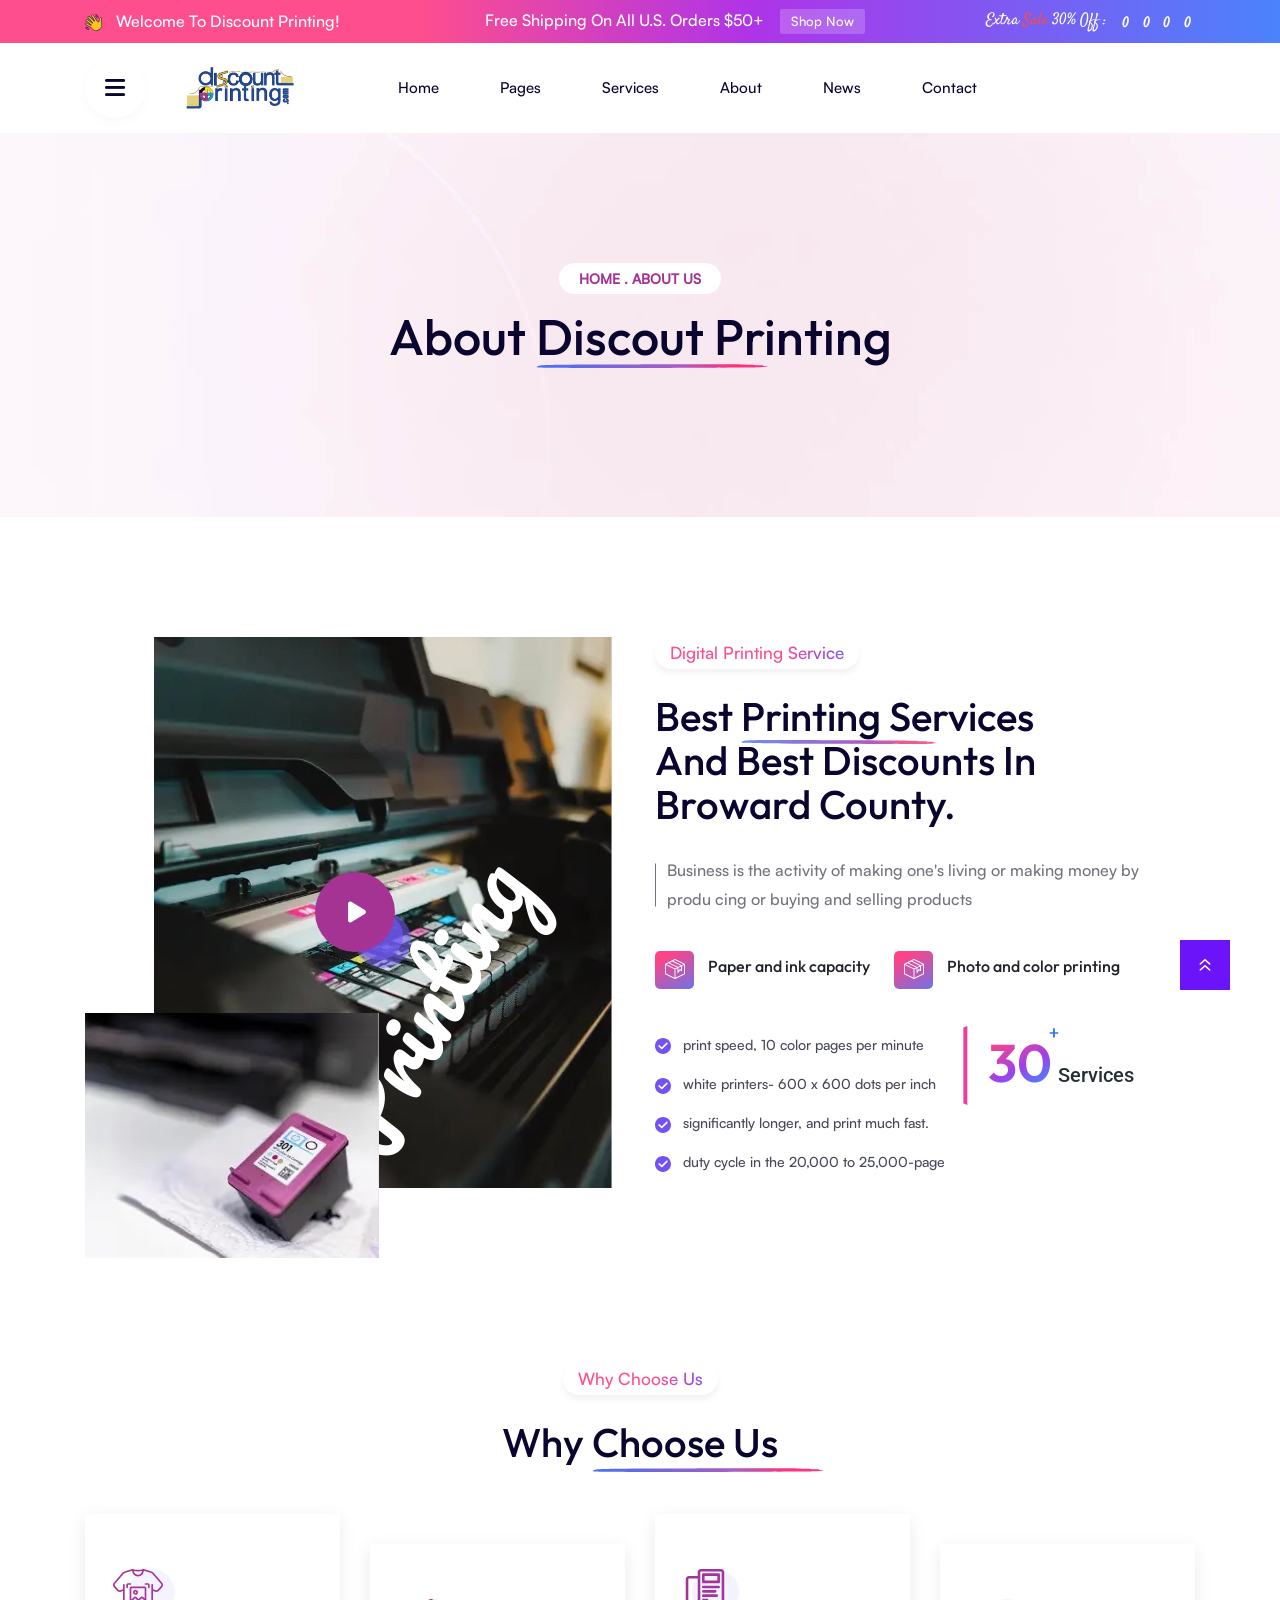
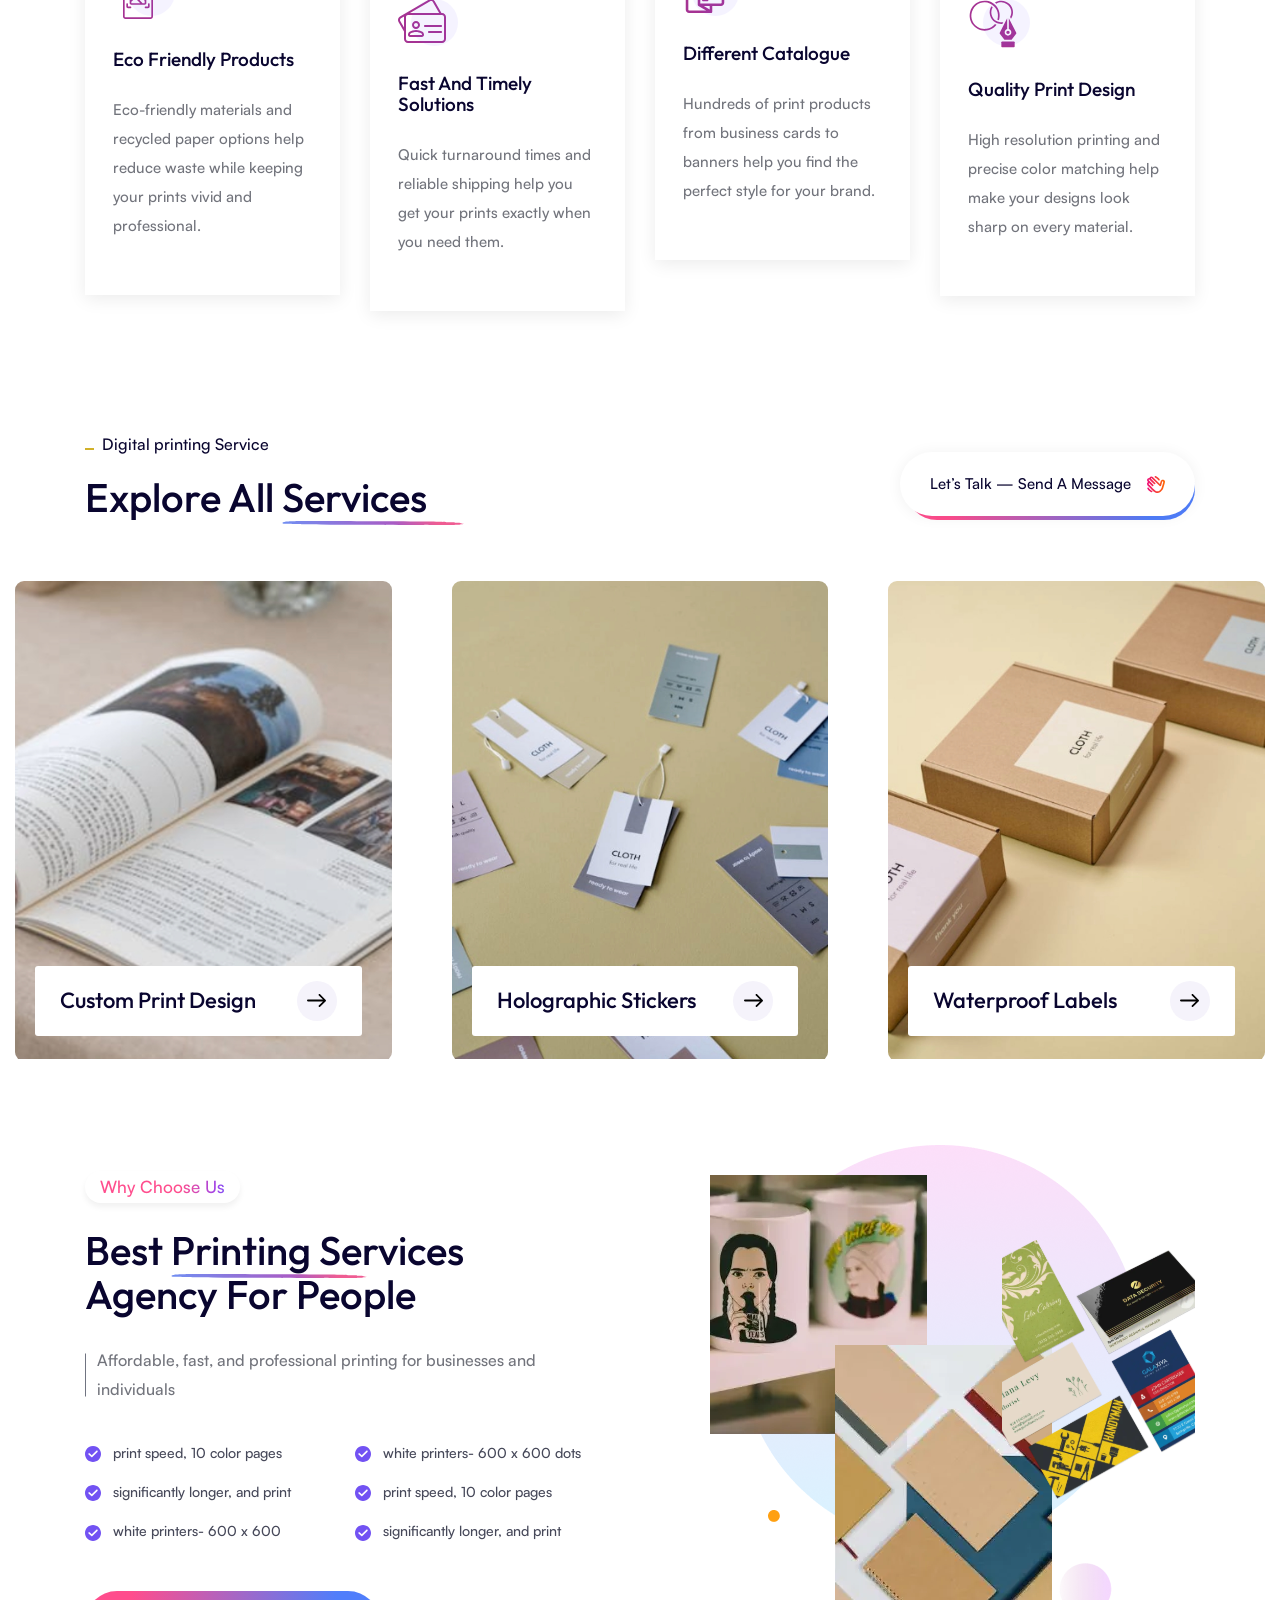
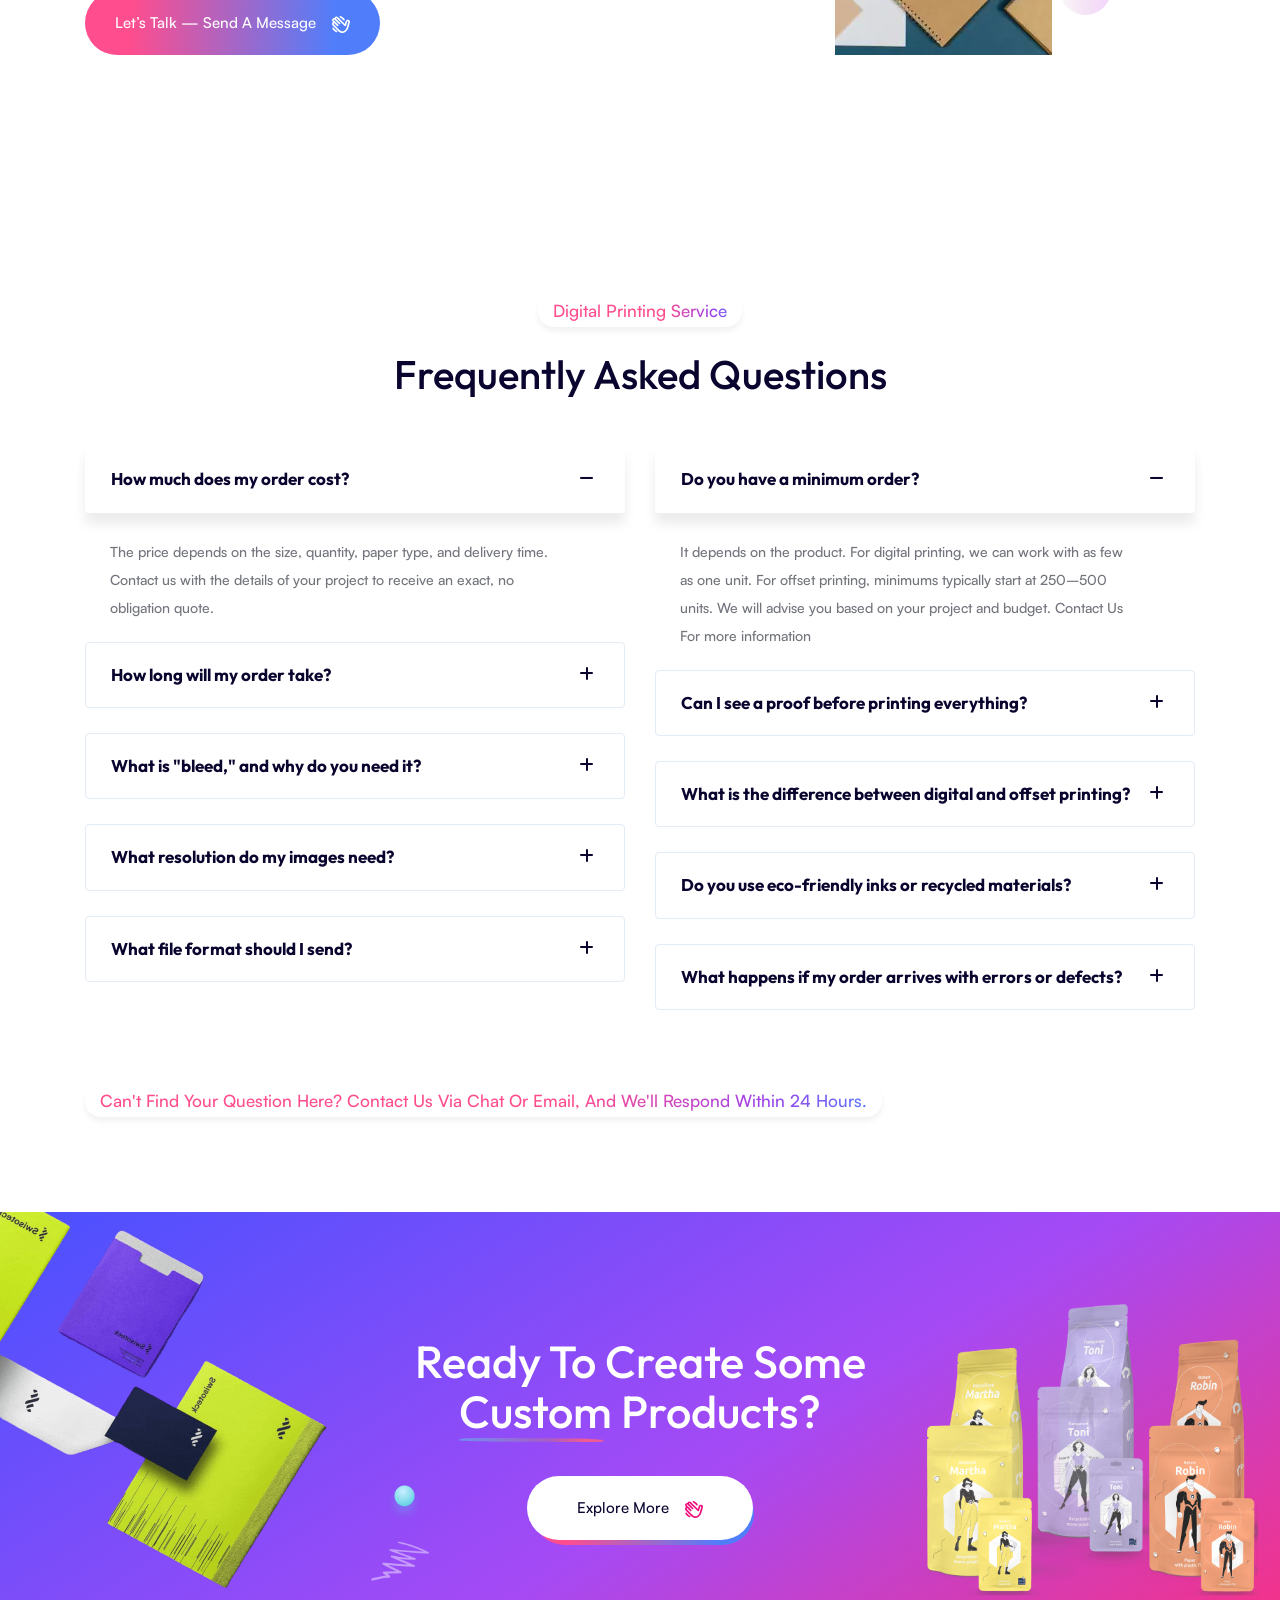
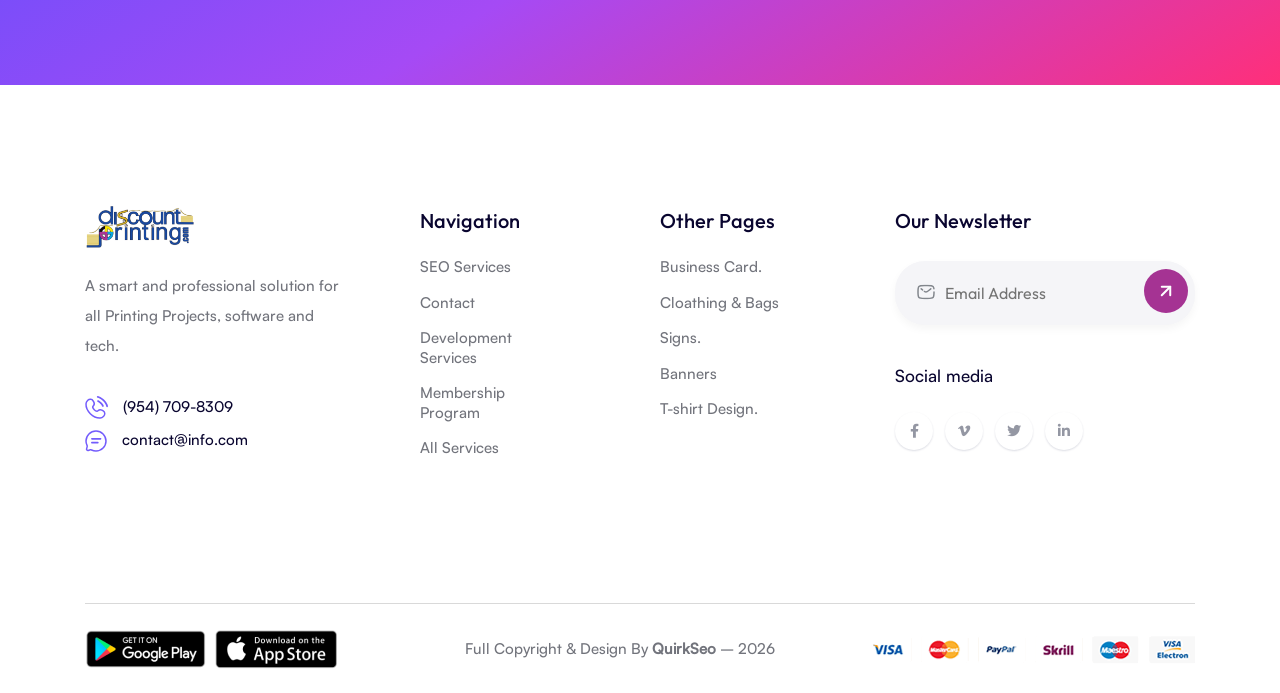
==== commit 794b240e: "Image-Finish" ====
--- a/about-us.html
+++ b/about-us.html
@@ -58,8 +58,7 @@
                 </a>
             </div>
             <div class="tpoffcanvas__title">
-                <p>Lorem ipsum dolor sit amet consectetur adipisicing elit. Minima incidunt eaque a cumque, porro maxime
-                    autem sed.</p>
+                <p>We are Discount Printing the best printing company in Broward County offering discounts affordable for every budget.</p>
             </div>
             <div class="tp-main-menu-mobile d-xl-none"></div>
             <div class="tpoffcanvas__contact-info">
@@ -69,8 +68,7 @@
                 <ul>
                     <li>
                         <i class="fa-light fa-location-dot"></i>
-                        <a href="https://www.google.com/maps/@23.8223586,90.3661283,15z" target="_blank">Melbone st,
-                            Australia, Ny 12099</a>
+                        <a href="https://www.google.com/maps/@23.8223586,90.3661283,15z" target="_blank">Stirling Rd Store #10, Dania Beach</a>
                     </li>
                     <li>
                         <i class="fas fa-envelope"></i>
@@ -78,7 +76,7 @@
                     </li>
                     <li>
                         <i class="fal fa-phone-alt"></i>
-                        <a href="tel:+48555223224">+48 555 223 224</a>
+                        <a href="tel:+9547098309">+9547098309</a>
                     </li>
                 </ul>
             </div>
@@ -334,13 +332,13 @@
                 <div class="col-xl-6 col-lg-6">
                     <div class="tp-service-2__thumb-box-2 p-relative">
                         <div class="tp-service-2__main-thumb-2 text-center text-lg-strat">
-                            <img src="assets/img/service/service-3-3.jpg" alt="">
+                            <img src="assets/img/service/PrintingPress.webp" alt="">
                             <div class="tp-service-2__icon">
                                 <a class="popup-video" href="https://www.youtube.com/watch?v=PO_fBTkoznc"><i class="fas fa-play"></i></a>
                             </div>
                         </div>
                         <div class="tp-service-2__shape-6">
-                            <img src="assets/img/service/service-3-4.jpg" alt="">
+                            <img src="assets/img/service/Printing Color.webp" alt="">
                         </div>
                         <div class="tp-service-2__img-text">
                             <h6>Printing</h6>
@@ -667,7 +665,7 @@
                                 <div class="swiper-slide">
                                     <div class="tp-service__item fix p-relative">
                                         <div class="tp-service__thumb">
-                                            <img src="assets/img/service/service-1-1.jpg" alt="">
+                                            <img src="assets/img/service/BooksPri.jpg" alt="">
                                         </div>
                                         <div class="tp-service__bottom-box">
                                             <div
@@ -715,7 +713,7 @@
                                 <div class="swiper-slide">
                                     <div class="tp-service__item fix p-relative">
                                         <div class="tp-service__thumb">
-                                            <img src="assets/img/service/service-1-2.jpg" alt="">
+                                            <img src="assets/img/service/BookTags.jpg" alt="">
                                         </div>
                                         <div class="tp-service__bottom-box">
                                             <div
@@ -763,7 +761,7 @@
                                 <div class="swiper-slide">
                                     <div class="tp-service__item fix p-relative">
                                         <div class="tp-service__thumb">
-                                            <img src="assets/img/service/service-1-3.jpg" alt="">
+                                            <img src="assets/img/service/CustomBoxShip.jpg" alt="">
                                         </div>
                                         <div class="tp-service__bottom-box">
                                             <div
@@ -811,7 +809,7 @@
                                 <div class="swiper-slide">
                                     <div class="tp-service__item fix p-relative">
                                         <div class="tp-service__thumb">
-                                            <img src="assets/img/service/service-1-1.jpg" alt="">
+                                            <img src="assets/img/service/BusinessCards.jpg" alt="">
                                         </div>
                                         <div class="tp-service__bottom-box">
                                             <div
@@ -859,7 +857,7 @@
                                 <div class="swiper-slide">
                                     <div class="tp-service__item fix p-relative">
                                         <div class="tp-service__thumb">
-                                            <img src="assets/img/service/service-1-2.jpg" alt="">
+                                            <img src="assets/img/service/TreeFly.jpg" alt="">
                                         </div>
                                         <div class="tp-service__bottom-box">
                                             <div
@@ -1010,13 +1008,13 @@
                 <div class="col-xl-6 col-lg-6 col-md-12">
                     <div class="tp-choose-3__thumb-box p-relative">
                         <div class="tp-choose-3__main-thumb">
-                        <img src="assets/img/choose/choose-3-1.png" alt="">
+                        <img src="assets/img/choose/217.webp" alt="">
                         </div>
                         <div class="tp-choose-3__sub-thumb-1">
-                        <img src="assets/img/choose/choose-3-2.png" alt="">
+                        <img src="assets/img/choose/193.webp" alt="">
                         </div>
                         <div class="tp-choose-3__sub-thumb-2">
-                        <img src="assets/img/choose/choose-3-3.png" alt="">
+                        <img src="assets/img/choose/261.webp" alt="">
                         </div>
                         <div class="tp-choose-3__shape-1 d-none d-lg-block">
                             <img src="assets/img/choose/shape-3-1.png" alt="">
